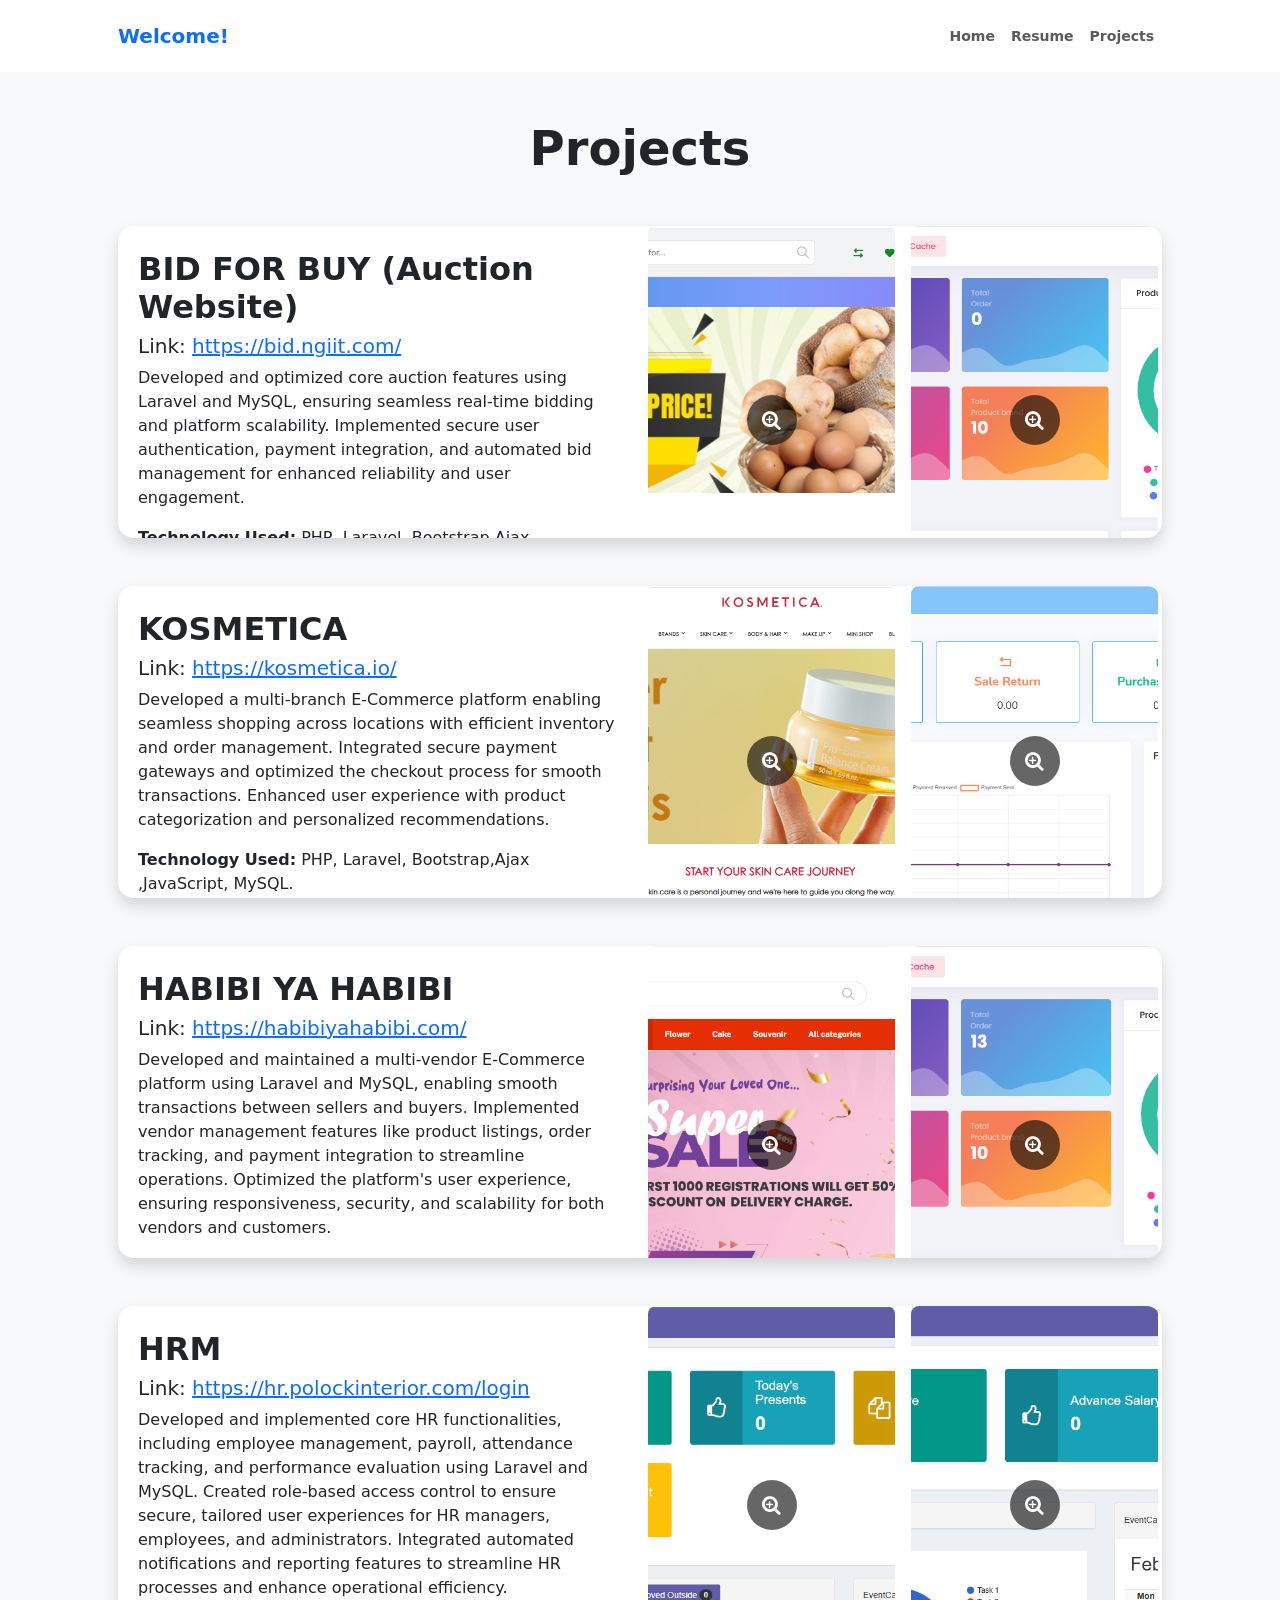
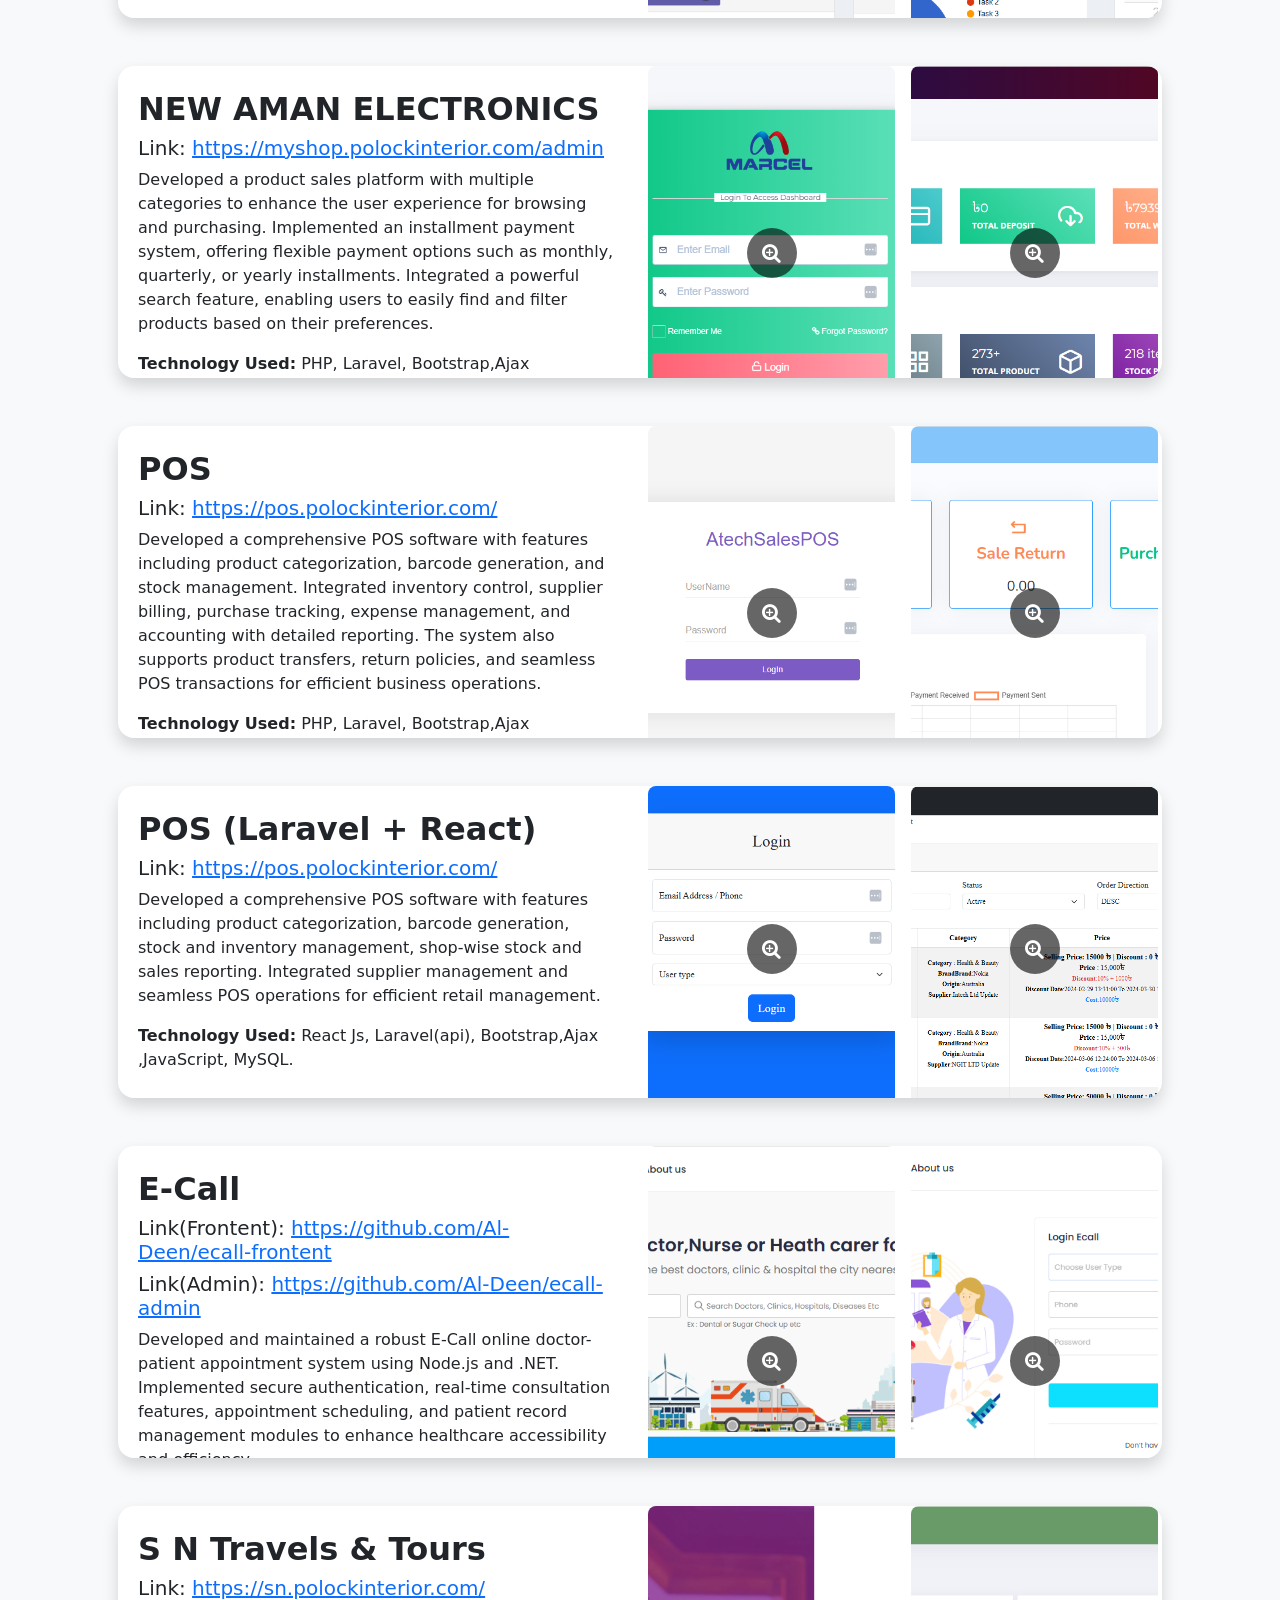
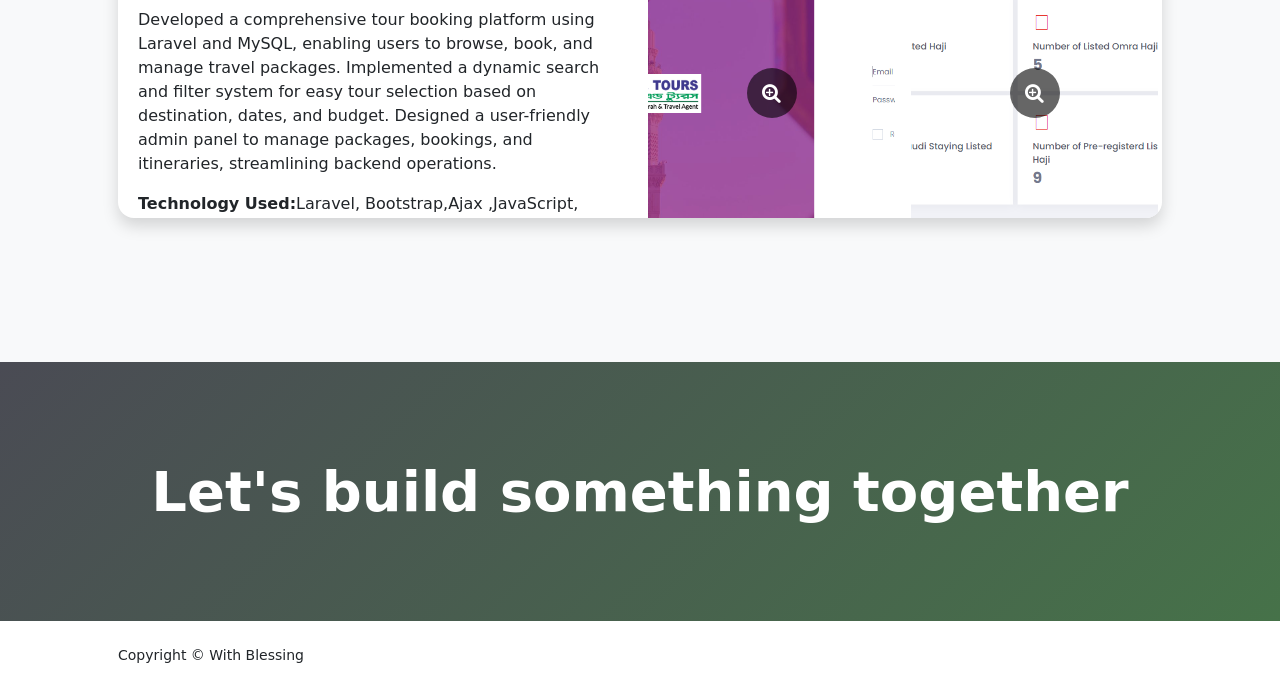
==== projects.html @ 177156e4 "update portfolio" ====
<!DOCTYPE html>
<html lang="en">
    <head>
        <meta charset="utf-8" />
        <meta name="viewport" content="width=device-width, initial-scale=1, shrink-to-fit=no" />
        <meta name="description" content="" />
        <meta name="author" content="" />
        <title>Portfolio - Md. Shamim Al-Deen</title>
        <!-- Favicon-->
        <link rel="icon" type="image/x-icon" href="assets/favicon.ico" />
        <!-- Custom Google font-->
        <link rel="preconnect" href="https://fonts.googleapis.com" />
        <link rel="preconnect" href="https://fonts.gstatic.com" crossorigin />
        <link href="https://fonts.googleapis.com/css2?family=Plus+Jakarta+Sans:wght@100;200;300;400;500;600;700;800;900&amp;display=swap" rel="stylesheet" />
        <!-- Bootstrap icons-->
        <link href="https://cdn.jsdelivr.net/npm/bootstrap-icons@1.8.1/font/bootstrap-icons.css" rel="stylesheet" />
        <!-- Core theme CSS (includes Bootstrap)-->
        <link href="css/styles.css" rel="stylesheet" />

        <link rel="stylesheet" href="https://cdnjs.cloudflare.com/ajax/libs/font-awesome/4.7.0/css/font-awesome.min.css">

        

        <style>
            .preview-icon {
                position: absolute;
                top: 50%;
                left: 50%;
                transform: translate(-50%, -50%);
                background: rgba(0, 0, 0, 0.6);
                color: #fff;
                width: 50px;
                height: 50px;
                border-radius: 50%;
                display: flex;
                align-items: center;
                justify-content: center;
                font-size: 20px;
                transition: 0.3s;
                cursor: pointer;
            }
        
            .position-relative:hover .preview-icon {
                background: rgba(0, 0, 0, 0.8);
                transform: translate(-50%, -50%) scale(1.1);
            }
        
            a {
                text-decoration: none;
            }

            @media (max-width: 768px) {
            .card-body {
                padding: 0;
            }
            
            .row {
                height: auto;
            }

            .col-md-6, .col-md-3 {
                width: 100% !important;
            }

            .col-md-6 {
                padding: 20px;  
            }

            .col-md-3 {
                padding: 10px;
            }

            .preview-icon {
                bottom: 15px;
                right: 15px;
            }

            .clickable-image {
                object-fit: contain;
            }
        }

        </style>
    </head>
    <body class="d-flex flex-column h-100 bg-light">
        <main class="flex-shrink-0">

            <!-- Navigation-->
            <nav class="navbar navbar-expand-lg navbar-light bg-white py-3">
                <div class="container px-5">
                    <a class="navbar-brand" href="index.html"><span class="fw-bolder text-primary">Welcome!</span></a>
                    <button class="navbar-toggler" type="button" data-bs-toggle="collapse" data-bs-target="#navbarSupportedContent"
                        aria-controls="navbarSupportedContent" aria-expanded="false" aria-label="Toggle navigation"><span
                            class="navbar-toggler-icon"></span></button>
                    <div class="collapse navbar-collapse" id="navbarSupportedContent">
                        <ul class="navbar-nav ms-auto mb-2 mb-lg-0 small fw-bolder">
                            <li class="nav-item"><a class="nav-link" href="index.html">Home</a></li>
                            <li class="nav-item"><a class="nav-link" href="resume.html">Resume</a></li>
                            <li class="nav-item"><a class="nav-link" href="projects.html">Projects</a></li>
                        </ul>
                    </div>
                </div>
            </nav>


            <!-- Projects Section-->
            <section class="py-5">
                <div class="container px-5 mb-5">
                    <div class="text-center mb-5">
                        <h1 class="display-5 fw-bolder mb-0"><span class="text-gradient d-inline">Projects</span></h1>
                    </div>
                    <div class="row gx-5 justify-content-center">
                        <div class="col-md-12">
                           
                        <!-- project 1 -->
                        <div class="card overflow-hidden shadow rounded-4 border-0 mb-5">
                            <div class="card-body p-0 h-100">
                                <div class="row align-items-stretch g-2" style="height: 20rem;">
                                    <!-- Content Section -->
                                    <div class="col-md-6 p-4 d-flex flex-column">
                                        <h2 class="fw-bolder">BID FOR BUY (Auction Website) </h2>
                                        <h5>Link: <a target="_blank" href="https://bid.ngiit.com/">https://bid.ngiit.com/</a></h5>
                                        <p>Developed and optimized core auction features using Laravel and MySQL, ensuring seamless real-time bidding and platform scalability. Implemented secure user authentication, payment integration, and automated bid management for enhanced reliability and user engagement.</p>
                                        <p> <b>Technology Used:</b> PHP, Laravel, Bootstrap,Ajax ,JavaScript, MySQL.</p>
                                    </div>
                        
                                    <!-- Middle Image -->
                                    <div class="col-md-3 px-2 position-relative">
                                        <a href="#" data-bs-toggle="modal" data-bs-target="#imageModal" data-bs-image="assets/project/bid1.PNG"
                                            class="open-modal">
                                            <img class="img-fluid w-100 h-100 clickable-image" style="object-fit: cover; border-radius: 8px;"
                                                src="assets/project/bid1.PNG" alt="Project Image" />
                                            <div class="preview-icon">
                                                <i class="fa fa-search-plus"></i>
                                            </div>
                                        </a>
                                    </div>
                        
                                    <!-- Right Image -->
                                    <div class="col-md-3 px-2 position-relative">
                                        <a href="#" data-bs-toggle="modal" data-bs-target="#imageModal" data-bs-image="assets/project/bid2.PNG"
                                            class="open-modal">
                                            <img class="img-fluid w-100 h-100 clickable-image" style="object-fit: cover; border-radius: 8px;"
                                                src="assets/project/bid2.PNG" alt="Project Image" />
                                            <div class="preview-icon">
                                                <i class="fa fa-search-plus"></i>
                                            </div>
                                        </a>
                                    </div>
                                </div>
                            </div>
                        </div>
                        
                        <!-- project 2 -->
                            <div class="card overflow-hidden shadow rounded-4 border-0 mb-5">
                                <div class="card-body p-0 h-100">
                                    <div class="row align-items-stretch g-2" style="height: 20rem;">
                                        <!-- Content Section -->
                                        <div class="col-md-6 p-4 d-flex flex-column">
                                            <h2 class="fw-bolder">KOSMETICA </h2>
                                            <h5>Link: <a target="_blank" href="https://kosmetica.io/">https://kosmetica.io/</a></h5>
                                            <p> Developed a multi-branch E-Commerce platform enabling seamless shopping across locations with efficient inventory and order management. Integrated secure payment gateways and optimized the checkout process for smooth transactions. Enhanced user experience with product categorization and personalized recommendations.</p>
                                            <p><b>Technology Used:</b> PHP, Laravel, Bootstrap,Ajax ,JavaScript, MySQL.</p>
                                        </div>

                                        <!-- Middle Image -->
                                        <div class="col-md-3 px-2 position-relative">
                                            <a href="#" data-bs-toggle="modal" data-bs-target="#imageModal" data-bs-image="assets/project/kosmetica1.PNG"
                                               class="open-modal">
                                                <img class="img-fluid w-100 h-100 clickable-image" style="object-fit: cover; border-radius: 8px;"
                                                     src="assets/project/kosmetica1.PNG" alt="Project Image" />
                                                <div class="preview-icon">
                                                    <i class="fa fa-search-plus"></i>
                                                </div>
                                            </a>
                                        </div>

                                        <!-- Right Image -->
                                        <div class="col-md-3 px-2 position-relative">
                                            <a href="#" data-bs-toggle="modal" data-bs-target="#imageModal" data-bs-image="assets/project/kosmetica2.PNG"
                                               class="open-modal">
                                                <img class="img-fluid w-100 h-100 clickable-image" style="object-fit: cover; border-radius: 8px;"
                                                     src="assets/project/kosmetica2.PNG" alt="Project Image" />
                                                <div class="preview-icon">
                                                    <i class="fa fa-search-plus"></i>
                                                </div>
                                            </a>
                                        </div>
                                    </div>
                                </div>
                            </div>

                        <!-- project 3 -->

                            <div class="card overflow-hidden shadow rounded-4 border-0 mb-5">
                                <div class="card-body p-0 h-100">
                                    <div class="row align-items-stretch g-2" style="height: 20rem;">
                                        <!-- Content Section -->
                                        <div class="col-md-6 p-4 d-flex flex-column">
                                            <h2 class="fw-bolder">HABIBI YA HABIBI</h2>
                                            <h5>Link: <a target="_blank" href="https://habibiyahabibi.com/">https://habibiyahabibi.com/</a></h5>
                                            <p> Developed and maintained a multi-vendor E-Commerce platform using Laravel and MySQL, enabling smooth transactions between sellers and buyers. Implemented vendor management features like product listings, order tracking, and payment integration to streamline operations. Optimized the platform's user experience, ensuring responsiveness, security, and scalability for both vendors and customers.</p>
                                            <p><b>Technology Used:</b> Laravel, Bootstrap,Ajax ,JavaScript, MySQL.</p>
                                        </div>

                                        <!-- Middle Image -->
                                        <div class="col-md-3 px-2 position-relative">
                                            <a href="#" data-bs-toggle="modal" data-bs-target="#imageModal" data-bs-image="assets/project/habibi1.PNG"
                                               class="open-modal">
                                                <img class="img-fluid w-100 h-100 clickable-image" style="object-fit: cover; border-radius: 8px;"
                                                     src="assets/project/habibi1.PNG" alt="Project Image" />
                                                <div class="preview-icon">
                                                    <i class="fa fa-search-plus"></i>
                                                </div>
                                            </a>
                                        </div>

                                        <!-- Right Image -->
                                        <div class="col-md-3 px-2 position-relative">
                                            <a href="#" data-bs-toggle="modal" data-bs-target="#imageModal" data-bs-image="assets/project/habibi2.PNG"
                                               class="open-modal">
                                                <img class="img-fluid w-100 h-100 clickable-image" style="object-fit: cover; border-radius: 8px;"
                                                     src="assets/project/habibi2.PNG" alt="Project Image" />
                                                <div class="preview-icon">
                                                    <i class="fa fa-search-plus"></i>
                                                </div>
                                            </a>
                                        </div>
                                    </div>
                                </div>
                            </div>


                        <!-- project 4 -->

                            <div class="card overflow-hidden shadow rounded-4 border-0 mb-5">
                                <div class="card-body p-0 h-100">
                                    <div class="row align-items-stretch g-2" style="height: 20rem;">
                                        <!-- Content Section -->
                                        <div class="col-md-6 p-4 d-flex flex-column">
                                            <h2 class="fw-bolder">HRM</h2>
                                            <h5>Link: <a target="_blank" href="https://hr.polockinterior.com/login">https://hr.polockinterior.com/login</a></h5>
                                            <p> Developed and implemented core HR functionalities, including employee management, payroll, attendance tracking, and performance evaluation using Laravel and MySQL. Created role-based access control to ensure secure, tailored user experiences for HR managers, employees, and administrators. Integrated automated notifications and reporting features to streamline HR processes and enhance operational efficiency.</p>
                                            <p><b>Technology Used:</b> PHP, Laravel, Bootstrap,Ajax ,JavaScript, MySQL.</p>
                                        </div>

                                        <!-- Middle Image -->
                                        <div class="col-md-3 px-2 position-relative">
                                            <a href="#" data-bs-toggle="modal" data-bs-target="#imageModal" data-bs-image="assets/project/hrm1.PNG"
                                               class="open-modal">
                                                <img class="img-fluid w-100 h-100 clickable-image" style="object-fit: cover; border-radius: 8px;"
                                                     src="assets/project/hrm1.PNG" alt="Project Image" />
                                                <div class="preview-icon">
                                                    <i class="fa fa-search-plus"></i>
                                                </div>
                                            </a>
                                        </div>

                                        <!-- Right Image -->
                                        <div class="col-md-3 px-2 position-relative">
                                            <a href="#" data-bs-toggle="modal" data-bs-target="#imageModal" data-bs-image="assets/project/hrm2.PNG"
                                               class="open-modal">
                                                <img class="img-fluid w-100 h-100 clickable-image" style="object-fit: cover; border-radius: 8px;"
                                                     src="assets/project/hrm2.PNG" alt="Project Image" />
                                                <div class="preview-icon">
                                                    <i class="fa fa-search-plus"></i>
                                                </div>
                                            </a>
                                        </div>
                                    </div>
                                </div>
                            </div>



                            <!-- project 5 -->

                            <div class="card overflow-hidden shadow rounded-4 border-0 mb-5">
                                <div class="card-body p-0 h-100">
                                    <div class="row align-items-stretch g-2" style="height: 20rem;">
                                        <!-- Content Section -->
                                        <div class="col-md-6 p-4 d-flex flex-column">
                                            <h2 class="fw-bolder">NEW AMAN ELECTRONICS </h2>
                                            <h5>Link: <a target="_blank" href="https://myshop.polockinterior.com/admin">https://myshop.polockinterior.com/admin</a></h5>
                                            <p>Developed a product sales platform with multiple categories to enhance the user experience for browsing and purchasing. Implemented an installment payment system, offering flexible payment options such as monthly, quarterly, or yearly installments. Integrated a powerful search feature, enabling users to easily find and filter products based on their preferences.</p>
                                            <p><b>Technology Used:</b> PHP, Laravel, Bootstrap,Ajax ,JavaScript, MySQL.</p>
                                        </div>

                                        <!-- Middle Image -->
                                        <div class="col-md-3 px-2 position-relative">
                                            <a href="#" data-bs-toggle="modal" data-bs-target="#imageModal" data-bs-image="assets/project/shop1.PNG"
                                               class="open-modal">
                                                <img class="img-fluid w-100 h-100 clickable-image" style="object-fit: cover; border-radius: 8px;"
                                                     src="assets/project/shop1.PNG" alt="Project Image" />
                                                <div class="preview-icon">
                                                    <i class="fa fa-search-plus"></i>
                                                </div>
                                            </a>
                                        </div>

                                        <!-- Right Image -->
                                        <div class="col-md-3 px-2 position-relative">
                                            <a href="#" data-bs-toggle="modal" data-bs-target="#imageModal" data-bs-image="assets/project/shop2.PNG"
                                               class="open-modal">
                                                <img class="img-fluid w-100 h-100 clickable-image" style="object-fit: cover; border-radius: 8px;"
                                                     src="assets/project/shop2.PNG" alt="Project Image" />
                                                <div class="preview-icon">
                                                    <i class="fa fa-search-plus"></i>
                                                </div>
                                            </a>
                                        </div>
                                    </div>
                                </div>
                            </div>


                        <!-- project 6 -->

                            <div class="card overflow-hidden shadow rounded-4 border-0 mb-5">
                                <div class="card-body p-0 h-100">
                                    <div class="row align-items-stretch g-2" style="height: 20rem;">
                                        <!-- Content Section -->
                                        <div class="col-md-6 p-4 d-flex flex-column">
                                            <h2 class="fw-bolder">POS </h2>
                                            <h5>Link: <a target="_blank" href="https://pos.polockinterior.com/">https://pos.polockinterior.com/</a></h5>
                                            <p>Developed a comprehensive POS software with features including product categorization, barcode generation, and stock management. Integrated inventory control, supplier billing, purchase tracking, expense management, and accounting with detailed reporting. The system also supports product transfers, return policies, and seamless POS transactions for efficient business operations.</p>
                                            <p><b>Technology Used:</b> PHP, Laravel, Bootstrap,Ajax ,JavaScript, MySQL.</p>
                                        </div>

                                        <!-- Middle Image -->
                                        <div class="col-md-3 px-2 position-relative">
                                            <a href="#" data-bs-toggle="modal" data-bs-target="#imageModal" data-bs-image="assets/project/pos1.PNG"
                                               class="open-modal">
                                                <img class="img-fluid w-100 h-100 clickable-image" style="object-fit: cover; border-radius: 8px;"
                                                     src="assets/project/pos1.PNG" alt="Project Image" />
                                                <div class="preview-icon">
                                                    <i class="fa fa-search-plus"></i>
                                                </div>
                                            </a>
                                        </div>

                                        <!-- Right Image -->
                                        <div class="col-md-3 px-2 position-relative">
                                            <a href="#" data-bs-toggle="modal" data-bs-target="#imageModal" data-bs-image="assets/project/pos2.PNG"
                                               class="open-modal">
                                                <img class="img-fluid w-100 h-100 clickable-image" style="object-fit: cover; border-radius: 8px;"
                                                     src="assets/project/pos2.PNG" alt="Project Image" />
                                                <div class="preview-icon">
                                                    <i class="fa fa-search-plus"></i>
                                                </div>
                                            </a>
                                        </div>
                                    </div>
                                </div>
                            </div>

                        <!-- project 7 -->
                            <div class="card overflow-hidden shadow rounded-4 border-0 mb-5">
                                <div class="card-body p-0 h-100">
                                    <div class="row align-items-stretch g-2" style="height: 20rem;">
                                        <!-- Content Section -->
                                        <div class="col-md-6 p-4 d-flex flex-column">
                                            <h2 class="fw-bolder">POS (Laravel + React)</h2>
                                            <h5>Link: <a target="_blank" href="https://pos.polockinterior.com/">https://pos.polockinterior.com/</a></h5>
                                            <p>Developed a comprehensive POS software with features including product categorization, barcode generation, stock and inventory management, shop-wise stock and sales reporting. Integrated supplier management and seamless POS operations for efficient retail management.</p>
                                            <p><b>Technology Used:</b> React Js, Laravel(api), Bootstrap,Ajax ,JavaScript, MySQL.</p>
                                        </div>

                                        <!-- Middle Image -->
                                        <div class="col-md-3 px-2 position-relative">
                                            <a href="#" data-bs-toggle="modal" data-bs-target="#imageModal" data-bs-image="assets/project/fasion1.PNG"
                                               class="open-modal">
                                                <img class="img-fluid w-100 h-100 clickable-image" style="object-fit: cover; border-radius: 8px;"
                                                     src="assets/project/fasion1.PNG" alt="Project Image" />
                                                <div class="preview-icon">
                                                    <i class="fa fa-search-plus"></i>
                                                </div>
                                            </a>
                                        </div>

                                        <!-- Right Image -->
                                        <div class="col-md-3 px-2 position-relative">
                                            <a href="#" data-bs-toggle="modal" data-bs-target="#imageModal" data-bs-image="assets/project/fasion2.PNG"
                                               class="open-modal">
                                                <img class="img-fluid w-100 h-100 clickable-image" style="object-fit: cover; border-radius: 8px;"
                                                     src="assets/project/fasion2.PNG" alt="Project Image" />
                                                <div class="preview-icon">
                                                    <i class="fa fa-search-plus"></i>
                                                </div>
                                            </a>
                                        </div>
                                    </div>
                                </div>
                            </div>

                        <!-- project 8 -->
                            <div class="card overflow-hidden shadow rounded-4 border-0 mb-5">
                                <div class="card-body p-0 h-100">
                                    <div class="row align-items-stretch g-2" style="height: 20rem;">
                                        <!-- Content Section -->
                                        <div class="col-md-6 p-4 d-flex flex-column">
                                            <h2 class="fw-bolder">E-Call</h2>
                                            <h5>Link(Frontent): <a target="_blank" href="https://github.com/Al-Deen/ecall-frontent">https://github.com/Al-Deen/ecall-frontent</a></h5>
                                            <h5>Link(Admin): <a target="_blank" href="https://github.com/Al-Deen/ecall-admin">https://github.com/Al-Deen/ecall-admin</a></h5>
                                            <p>Developed and maintained a robust E-Call online doctor-patient appointment system using Node.js and .NET. Implemented secure authentication, real-time consultation features, appointment scheduling, and patient record management modules to enhance healthcare accessibility and efficiency.</p>
                                            <p> <b>Technology Used:</b> Node Js, .NET(api),Bootstrap,Ajax ,JavaScript.</p>
                                        </div>

                                        <!-- Middle Image -->
                                        <div class="col-md-3 px-2 position-relative">
                                            <a href="#" data-bs-toggle="modal" data-bs-target="#imageModal" data-bs-image="assets/project/ecall1.PNG"
                                               class="open-modal">
                                                <img class="img-fluid w-100 h-100 clickable-image" style="object-fit: cover; border-radius: 8px;"
                                                     src="assets/project/ecall1.PNG" alt="Project Image" />
                                                <div class="preview-icon">
                                                    <i class="fa fa-search-plus"></i>
                                                </div>
                                            </a>
                                        </div>

                                        <!-- Right Image -->
                                        <div class="col-md-3 px-2 position-relative">
                                            <a href="#" data-bs-toggle="modal" data-bs-target="#imageModal" data-bs-image="assets/project/ecall2.PNG"
                                               class="open-modal">
                                                <img class="img-fluid w-100 h-100 clickable-image" style="object-fit: cover; border-radius: 8px;"
                                                     src="assets/project/ecall2.PNG" alt="Project Image" />
                                                <div class="preview-icon">
                                                    <i class="fa fa-search-plus"></i>
                                                </div>
                                            </a>
                                        </div>
                                    </div>
                                </div>
                            </div>


                        <!-- project 9 -->

                            <div class="card overflow-hidden shadow rounded-4 border-0 mb-5">
                                <div class="card-body p-0 h-100">
                                    <div class="row align-items-stretch g-2" style="height: 20rem;">
                                        <!-- Content Section -->
                                        <div class="col-md-6 p-4 d-flex flex-column">
                                            <h2 class="fw-bolder">S N Travels & Tours</h2>
                                            <h5>Link: <a target="_blank" href="https://sn.polockinterior.com/">https://sn.polockinterior.com/</a></h5>
                                            <p>Developed a comprehensive tour booking platform using Laravel and MySQL, enabling users to browse, book, and manage travel packages. Implemented a dynamic search and filter system for easy tour selection based on destination, dates, and budget. Designed a user-friendly admin panel to manage packages, bookings, and itineraries, streamlining backend operations.</p>
                                            <p> <b>Technology Used:</b>Laravel, Bootstrap,Ajax ,JavaScript, MySQL.</p>
                                        </div>

                                        <!-- Middle Image -->
                                        <div class="col-md-3 px-2 position-relative">
                                            <a href="#" data-bs-toggle="modal" data-bs-target="#imageModal" data-bs-image="assets/project/sn1.PNG"
                                               class="open-modal">
                                                <img class="img-fluid w-100 h-100 clickable-image" style="object-fit: cover; border-radius: 8px;"
                                                     src="assets/project/sn1.PNG" alt="Project Image" />
                                                <div class="preview-icon">
                                                    <i class="fa fa-search-plus"></i>
                                                </div>
                                            </a>
                                        </div>

                                        <!-- Right Image -->
                                        <div class="col-md-3 px-2 position-relative">
                                            <a href="#" data-bs-toggle="modal" data-bs-target="#imageModal" data-bs-image="assets/project/sn2.PNG"
                                               class="open-modal">
                                                <img class="img-fluid w-100 h-100 clickable-image" style="object-fit: cover; border-radius: 8px;"
                                                     src="assets/project/sn2.PNG" alt="Project Image" />
                                                <div class="preview-icon">
                                                    <i class="fa fa-search-plus"></i>
                                                </div>
                                            </a>
                                        </div>
                                    </div>
                                </div>
                            </div>


                        <!-- project 10 -->


                        <!-- Image display Modal -->
                        <div class="modal fade" id="imageModal" tabindex="-1" aria-labelledby="imageModalLabel" aria-hidden="true">
                            <div class="modal-dialog modal-dialog-centered" >
                                <div class="modal-content">
                                    <div class="modal-header">
                                        <h5 class="modal-title">Image Preview</h5>
                                        <button type="button" class="btn-close" data-bs-dismiss="modal" aria-label="Close"></button>
                                    </div>
                                    <div class="modal-body text-center">
                                        <img id="modalImage" class="img-fluid" src="" alt="Expanded Image">
                                    </div>
                                </div>
                            </div>
                        </div>





                            
                        </div>
                    </div>
                </div>
            </section>


            <!-- Call to action section-->
            <section class="py-5 bg-gradient-primary-to-secondary text-white">
                <div class="container px-5 my-5">
                    <div class="text-center">
                        <h2 class="display-4 fw-bolder mb-4">Let's build something together</h2>
                    </div>
                </div>
            </section>
        </main>
        <!-- Footer-->
        <footer class="bg-white py-4 mt-auto">
            <div class="container px-5">
                <div class="row align-items-center justify-content-between flex-column flex-sm-row">
                    <div class="col-auto"><div class="small m-0">Copyright &copy; With Blessing</div></div>
                </div>
            </div>
        </footer>
        <!-- Bootstrap core JS-->
        <script src="https://cdn.jsdelivr.net/npm/bootstrap@5.2.3/dist/js/bootstrap.bundle.min.js"></script>
        <!-- Core theme JS-->
        <script src="js/scripts.js"></script>

        <!-- project display -->
        <!-- Bootstrap JS (Required for modal functionality) -->
        <script>
            document.addEventListener("DOMContentLoaded", function () {
                document.querySelectorAll(".open-modal").forEach(function (element) {
                    element.addEventListener("click", function () {
                        var imageUrl = this.getAttribute("data-bs-image");
                        document.getElementById("modalImage").src = imageUrl;
                    });
                });
            });
        </script>
        
        <!-- Bootstrap CSS & JS (Make sure you include Bootstrap in your project) -->
        <link href="https://cdn.jsdelivr.net/npm/bootstrap@5.3.0/dist/css/bootstrap.min.css" rel="stylesheet">
        <script src="https://cdn.jsdelivr.net/npm/bootstrap@5.3.0/dist/js/bootstrap.bundle.min.js"></script>
        <script src="https://kit.fontawesome.com/YOUR_KIT_CODE.js" crossorigin="anonymous"></script>






    </body>
</html>
---- css/styles.css ----
@charset "UTF-8";

:root {
  --bs-blue: #1e30f3;
  --bs-indigo: #6610f2;
  --bs-purple: #6f42c1;
  --bs-pink: #e21e80;
  --bs-red: #dc3545;
  --bs-orange: #fd7e14;
  --bs-yellow: #ffc107;
  --bs-green: #198754;
  --bs-teal: #20c997;
  --bs-cyan: #0dcaf0;
  --bs-black: #000;
  --bs-white: #fff;
  --bs-gray: #6c757d;
  --bs-gray-dark: #343a40;
  --bs-gray-100: #f8f9fa;
  --bs-gray-200: #e9ecef;
  --bs-gray-300: #dee2e6;
  --bs-gray-400: #ced4da;
  --bs-gray-500: #adb5bd;
  --bs-gray-600: #6c757d;
  --bs-gray-700: #495057;
  --bs-gray-800: #343a40;
  --bs-gray-900: #212529;
  --bs-primary: #1e30f3;
  --bs-secondary: #e21e80;
  --bs-success: #198754;
  --bs-info: #0dcaf0;
  --bs-warning: #ffc107;
  --bs-danger: #dc3545;
  --bs-light: #f8f9fa;
  --bs-dark: #212529;
  --bs-primary-rgb: 30, 48, 243;
  --bs-secondary-rgb: 226, 30, 128;
  --bs-success-rgb: 25, 135, 84;
  --bs-info-rgb: 13, 202, 240;
  --bs-warning-rgb: 255, 193, 7;
  --bs-danger-rgb: 220, 53, 69;
  --bs-light-rgb: 248, 249, 250;
  --bs-dark-rgb: 33, 37, 41;
  --bs-white-rgb: 255, 255, 255;
  --bs-black-rgb: 0, 0, 0;
  --bs-body-color-rgb: 33, 37, 41;
  --bs-body-bg-rgb: 255, 255, 255;
  --bs-font-sans-serif: "Plus Jakarta Sans";
  --bs-font-monospace: SFMono-Regular, Menlo, Monaco, Consolas, "Liberation Mono", "Courier New", monospace;
  --bs-gradient: linear-gradient(180deg, rgba(255, 255, 255, 0.15), rgba(255, 255, 255, 0));
  --bs-body-font-family: var(--bs-font-sans-serif);
  --bs-body-font-size: 1rem;
  --bs-body-font-weight: 400;
  --bs-body-line-height: 1.5;
  --bs-body-color: #212529;
  --bs-body-bg: #fff;
  --bs-border-width: 1px;
  --bs-border-style: solid;
  --bs-border-color: #dee2e6;
  --bs-border-color-translucent: rgba(0, 0, 0, 0.175);
  --bs-border-radius: 0.375rem;
  --bs-border-radius-sm: 0.25rem;
  --bs-border-radius-lg: 0.5rem;
  --bs-border-radius-xl: 1rem;
  --bs-border-radius-2xl: 2rem;
  --bs-border-radius-pill: 50rem;
  --bs-link-color: #1e30f3;
  --bs-link-hover-color: #1826c2;
  --bs-code-color: #e21e80;
  --bs-highlight-bg: #fff3cd;
}

*,
*::before,
*::after {
  box-sizing: border-box;
}

@media (prefers-reduced-motion: no-preference) {
  :root {
    scroll-behavior: smooth;
  }
}

body {
  margin: 0;
  font-family: var(--bs-body-font-family);
  font-size: var(--bs-body-font-size);
  font-weight: var(--bs-body-font-weight);
  line-height: var(--bs-body-line-height);
  color: var(--bs-body-color);
  text-align: var(--bs-body-text-align);
  background-color: var(--bs-body-bg);
  -webkit-text-size-adjust: 100%;
  -webkit-tap-highlight-color: rgba(0, 0, 0, 0);
}

hr {
  margin: 1rem 0;
  color: inherit;
  border: 0;
  border-top: 1px solid;
  opacity: 0.25;
}

h6, .h6, h5, .h5, h4, .h4, h3, .h3, h2, .h2, h1, .h1 {
  margin-top: 0;
  margin-bottom: 0.5rem;
  font-weight: 500;
  line-height: 1.2;
}

h1, .h1 {
  font-size: calc(1.375rem + 1.5vw);
}
@media (min-width: 1200px) {
  h1, .h1 {
    font-size: 2.5rem;
  }
}

h2, .h2 {
  font-size: calc(1.325rem + 0.9vw);
}
@media (min-width: 1200px) {
  h2, .h2 {
    font-size: 2rem;
  }
}

h3, .h3 {
  font-size: calc(1.3rem + 0.6vw);
}
@media (min-width: 1200px) {
  h3, .h3 {
    font-size: 1.75rem;
  }
}

h4, .h4 {
  font-size: calc(1.275rem + 0.3vw);
}
@media (min-width: 1200px) {
  h4, .h4 {
    font-size: 1.5rem;
  }
}

h5, .h5 {
  font-size: 1.25rem;
}

h6, .h6 {
  font-size: 1rem;
}

p {
  margin-top: 0;
  margin-bottom: 1rem;
}

abbr[title] {
  -webkit-text-decoration: underline dotted;
          text-decoration: underline dotted;
  cursor: help;
  -webkit-text-decoration-skip-ink: none;
          text-decoration-skip-ink: none;
}

address {
  margin-bottom: 1rem;
  font-style: normal;
  line-height: inherit;
}

ol,
ul {
  padding-left: 2rem;
}

ol,
ul,
dl {
  margin-top: 0;
  margin-bottom: 1rem;
}

ol ol,
ul ul,
ol ul,
ul ol {
  margin-bottom: 0;
}

dt {
  font-weight: 700;
}

dd {
  margin-bottom: 0.5rem;
  margin-left: 0;
}

blockquote {
  margin: 0 0 1rem;
}

b,
strong {
  font-weight: bolder;
}

small, .small {
  font-size: 0.875em;
}

mark, .mark {
  padding: 0.1875em;
  background-color: var(--bs-highlight-bg);
}

sub,
sup {
  position: relative;
  font-size: 0.75em;
  line-height: 0;
  vertical-align: baseline;
}

sub {
  bottom: -0.25em;
}

sup {
  top: -0.5em;
}

a {
  color: var(--bs-link-color);
  text-decoration: underline;
}
a:hover {
  color: var(--bs-link-hover-color);
}

a:not([href]):not([class]), a:not([href]):not([class]):hover {
  color: inherit;
  text-decoration: none;
}

pre,
code,
kbd,
samp {
  font-family: var(--bs-font-monospace);
  font-size: 1em;
}

pre {
  display: block;
  margin-top: 0;
  margin-bottom: 1rem;
  overflow: auto;
  font-size: 0.875em;
}
pre code {
  font-size: inherit;
  color: inherit;
  word-break: normal;
}

code {
  font-size: 0.875em;
  color: var(--bs-code-color);
  word-wrap: break-word;
}
a > code {
  color: inherit;
}

kbd {
  padding: 0.1875rem 0.375rem;
  font-size: 0.875em;
  color: var(--bs-body-bg);
  background-color: var(--bs-body-color);
  border-radius: 0.25rem;
}
kbd kbd {
  padding: 0;
  font-size: 1em;
}

figure {
  margin: 0 0 1rem;
}

img,
svg {
  vertical-align: middle;
}

table {
  caption-side: bottom;
  border-collapse: collapse;
}

caption {
  padding-top: 0.5rem;
  padding-bottom: 0.5rem;
  color: #6c757d;
  text-align: left;
}

th {
  text-align: inherit;
  text-align: -webkit-match-parent;
}

thead,
tbody,
tfoot,
tr,
td,
th {
  border-color: inherit;
  border-style: solid;
  border-width: 0;
}

label {
  display: inline-block;
}

button {
  border-radius: 0;
}

button:focus:not(:focus-visible) {
  outline: 0;
}

input,
button,
select,
optgroup,
textarea {
  margin: 0;
  font-family: inherit;
  font-size: inherit;
  line-height: inherit;
}

button,
select {
  text-transform: none;
}

[role=button] {
  cursor: pointer;
}

select {
  word-wrap: normal;
}
select:disabled {
  opacity: 1;
}

[list]:not([type=date]):not([type=datetime-local]):not([type=month]):not([type=week]):not([type=time])::-webkit-calendar-picker-indicator {
  display: none !important;
}

button,
[type=button],
[type=reset],
[type=submit] {
  -webkit-appearance: button;
}
button:not(:disabled),
[type=button]:not(:disabled),
[type=reset]:not(:disabled),
[type=submit]:not(:disabled) {
  cursor: pointer;
}

::-moz-focus-inner {
  padding: 0;
  border-style: none;
}

textarea {
  resize: vertical;
}

fieldset {
  min-width: 0;
  padding: 0;
  margin: 0;
  border: 0;
}

legend {
  float: left;
  width: 100%;
  padding: 0;
  margin-bottom: 0.5rem;
  font-size: calc(1.275rem + 0.3vw);
  line-height: inherit;
}
@media (min-width: 1200px) {
  legend {
    font-size: 1.5rem;
  }
}
legend + * {
  clear: left;
}

::-webkit-datetime-edit-fields-wrapper,
::-webkit-datetime-edit-text,
::-webkit-datetime-edit-minute,
::-webkit-datetime-edit-hour-field,
::-webkit-datetime-edit-day-field,
::-webkit-datetime-edit-month-field,
::-webkit-datetime-edit-year-field {
  padding: 0;
}

::-webkit-inner-spin-button {
  height: auto;
}

[type=search] {
  outline-offset: -2px;
  -webkit-appearance: textfield;
}

/* rtl:raw:
[type="tel"],
[type="url"],
[type="email"],
[type="number"] {
  direction: ltr;
}
*/
::-webkit-search-decoration {
  -webkit-appearance: none;
}

::-webkit-color-swatch-wrapper {
  padding: 0;
}

::file-selector-button {
  font: inherit;
  -webkit-appearance: button;
}

output {
  display: inline-block;
}

iframe {
  border: 0;
}

summary {
  display: list-item;
  cursor: pointer;
}

progress {
  vertical-align: baseline;
}

[hidden] {
  display: none !important;
}

.lead {
  font-size: 1.25rem;
  font-weight: 300;
}

.display-1 {
  font-size: calc(1.625rem + 4.5vw);
  font-weight: 300;
  line-height: 1.2;
}
@media (min-width: 1200px) {
  .display-1 {
    font-size: 5rem;
  }
}

.display-2 {
  font-size: calc(1.575rem + 3.9vw);
  font-weight: 300;
  line-height: 1.2;
}
@media (min-width: 1200px) {
  .display-2 {
    font-size: 4.5rem;
  }
}

.display-3 {
  font-size: calc(1.525rem + 3.3vw);
  font-weight: 300;
  line-height: 1.2;
}
@media (min-width: 1200px) {
  .display-3 {
    font-size: 4rem;
  }
}

.display-4 {
  font-size: calc(1.475rem + 2.7vw);
  font-weight: 300;
  line-height: 1.2;
}
@media (min-width: 1200px) {
  .display-4 {
    font-size: 3.5rem;
  }
}

.display-5 {
  font-size: calc(1.425rem + 2.1vw);
  font-weight: 300;
  line-height: 1.2;
}
@media (min-width: 1200px) {
  .display-5 {
    font-size: 3rem;
  }
}

.display-6 {
  font-size: calc(1.375rem + 1.5vw);
  font-weight: 300;
  line-height: 1.2;
}
@media (min-width: 1200px) {
  .display-6 {
    font-size: 2.5rem;
  }
}

.list-unstyled {
  padding-left: 0;
  list-style: none;
}

.list-inline {
  padding-left: 0;
  list-style: none;
}

.list-inline-item {
  display: inline-block;
}
.list-inline-item:not(:last-child) {
  margin-right: 0.5rem;
}

.initialism {
  font-size: 0.875em;
  text-transform: uppercase;
}

.blockquote {
  margin-bottom: 1rem;
  font-size: 1.25rem;
}
.blockquote > :last-child {
  margin-bottom: 0;
}

.blockquote-footer {
  margin-top: -1rem;
  margin-bottom: 1rem;
  font-size: 0.875em;
  color: #6c757d;
}
.blockquote-footer::before {
  content: "— ";
}

.img-fluid {
  max-width: 100%;
  height: auto;
}

.img-thumbnail {
  padding: 0.25rem;
  background-color: #fff;
  border: 1px solid var(--bs-border-color);
  border-radius: 0.375rem;
  max-width: 100%;
  height: auto;
}

.figure {
  display: inline-block;
}

.figure-img {
  margin-bottom: 0.5rem;
  line-height: 1;
}

.figure-caption {
  font-size: 0.875em;
  color: #6c757d;
}

.container,
.container-fluid,
.container-xxl,
.container-xl,
.container-lg,
.container-md,
.container-sm {
  --bs-gutter-x: 1.5rem;
  --bs-gutter-y: 0;
  width: 100%;
  padding-right: calc(var(--bs-gutter-x) * 0.5);
  padding-left: calc(var(--bs-gutter-x) * 0.5);
  margin-right: auto;
  margin-left: auto;
}

@media (min-width: 576px) {
  .container-sm, .container {
    max-width: 540px;
  }
}
@media (min-width: 768px) {
  .container-md, .container-sm, .container {
    max-width: 720px;
  }
}
@media (min-width: 992px) {
  .container-lg, .container-md, .container-sm, .container {
    max-width: 960px;
  }
}
@media (min-width: 1200px) {
  .container-xl, .container-lg, .container-md, .container-sm, .container {
    max-width: 1140px;
  }
}
@media (min-width: 1400px) {
  .container-xxl, .container-xl, .container-lg, .container-md, .container-sm, .container {
    max-width: 1320px;
  }
}
.row {
  --bs-gutter-x: 1.5rem;
  --bs-gutter-y: 0;
  display: flex;
  flex-wrap: wrap;
  margin-top: calc(-1 * var(--bs-gutter-y));
  margin-right: calc(-0.5 * var(--bs-gutter-x));
  margin-left: calc(-0.5 * var(--bs-gutter-x));
}
.row > * {
  flex-shrink: 0;
  width: 100%;
  max-width: 100%;
  padding-right: calc(var(--bs-gutter-x) * 0.5);
  padding-left: calc(var(--bs-gutter-x) * 0.5);
  margin-top: var(--bs-gutter-y);
}

.col {
  flex: 1 0 0%;
}

.row-cols-auto > * {
  flex: 0 0 auto;
  width: auto;
}

.row-cols-1 > * {
  flex: 0 0 auto;
  width: 100%;
}

.row-cols-2 > * {
  flex: 0 0 auto;
  width: 50%;
}

.row-cols-3 > * {
  flex: 0 0 auto;
  width: 33.3333333333%;
}

.row-cols-4 > * {
  flex: 0 0 auto;
  width: 25%;
}

.row-cols-5 > * {
  flex: 0 0 auto;
  width: 20%;
}

.row-cols-6 > * {
  flex: 0 0 auto;
  width: 16.6666666667%;
}

.col-auto {
  flex: 0 0 auto;
  width: auto;
}

.col-1 {
  flex: 0 0 auto;
  width: 8.33333333%;
}

.col-2 {
  flex: 0 0 auto;
  width: 16.66666667%;
}

.col-3 {
  flex: 0 0 auto;
  width: 25%;
}

.col-4 {
  flex: 0 0 auto;
  width: 33.33333333%;
}

.col-5 {
  flex: 0 0 auto;
  width: 41.66666667%;
}

.col-6 {
  flex: 0 0 auto;
  width: 50%;
}

.col-7 {
  flex: 0 0 auto;
  width: 58.33333333%;
}

.col-8 {
  flex: 0 0 auto;
  width: 66.66666667%;
}

.col-9 {
  flex: 0 0 auto;
  width: 75%;
}

.col-10 {
  flex: 0 0 auto;
  width: 83.33333333%;
}

.col-11 {
  flex: 0 0 auto;
  width: 91.66666667%;
}

.col-12 {
  flex: 0 0 auto;
  width: 100%;
}

.offset-1 {
  margin-left: 8.33333333%;
}

.offset-2 {
  margin-left: 16.66666667%;
}

.offset-3 {
  margin-left: 25%;
}

.offset-4 {
  margin-left: 33.33333333%;
}

.offset-5 {
  margin-left: 41.66666667%;
}

.offset-6 {
  margin-left: 50%;
}

.offset-7 {
  margin-left: 58.33333333%;
}

.offset-8 {
  margin-left: 66.66666667%;
}

.offset-9 {
  margin-left: 75%;
}

.offset-10 {
  margin-left: 83.33333333%;
}

.offset-11 {
  margin-left: 91.66666667%;
}

.g-0,
.gx-0 {
  --bs-gutter-x: 0;
}

.g-0,
.gy-0 {
  --bs-gutter-y: 0;
}

.g-1,
.gx-1 {
  --bs-gutter-x: 0.25rem;
}

.g-1,
.gy-1 {
  --bs-gutter-y: 0.25rem;
}

.g-2,
.gx-2 {
  --bs-gutter-x: 0.5rem;
}

.g-2,
.gy-2 {
  --bs-gutter-y: 0.5rem;
}

.g-3,
.gx-3 {
  --bs-gutter-x: 1rem;
}

.g-3,
.gy-3 {
  --bs-gutter-y: 1rem;
}

.g-4,
.gx-4 {
  --bs-gutter-x: 1.5rem;
}

.g-4,
.gy-4 {
  --bs-gutter-y: 1.5rem;
}

.g-5,
.gx-5 {
  --bs-gutter-x: 3rem;
}

.g-5,
.gy-5 {
  --bs-gutter-y: 3rem;
}

@media (min-width: 576px) {
  .col-sm {
    flex: 1 0 0%;
  }
  .row-cols-sm-auto > * {
    flex: 0 0 auto;
    width: auto;
  }
  .row-cols-sm-1 > * {
    flex: 0 0 auto;
    width: 100%;
  }
  .row-cols-sm-2 > * {
    flex: 0 0 auto;
    width: 50%;
  }
  .row-cols-sm-3 > * {
    flex: 0 0 auto;
    width: 33.3333333333%;
  }
  .row-cols-sm-4 > * {
    flex: 0 0 auto;
    width: 25%;
  }
  .row-cols-sm-5 > * {
    flex: 0 0 auto;
    width: 20%;
  }
  .row-cols-sm-6 > * {
    flex: 0 0 auto;
    width: 16.6666666667%;
  }
  .col-sm-auto {
    flex: 0 0 auto;
    width: auto;
  }
  .col-sm-1 {
    flex: 0 0 auto;
    width: 8.33333333%;
  }
  .col-sm-2 {
    flex: 0 0 auto;
    width: 16.66666667%;
  }
  .col-sm-3 {
    flex: 0 0 auto;
    width: 25%;
  }
  .col-sm-4 {
    flex: 0 0 auto;
    width: 33.33333333%;
  }
  .col-sm-5 {
    flex: 0 0 auto;
    width: 41.66666667%;
  }
  .col-sm-6 {
    flex: 0 0 auto;
    width: 50%;
  }
  .col-sm-7 {
    flex: 0 0 auto;
    width: 58.33333333%;
  }
  .col-sm-8 {
    flex: 0 0 auto;
    width: 66.66666667%;
  }
  .col-sm-9 {
    flex: 0 0 auto;
    width: 75%;
  }
  .col-sm-10 {
    flex: 0 0 auto;
    width: 83.33333333%;
  }
  .col-sm-11 {
    flex: 0 0 auto;
    width: 91.66666667%;
  }
  .col-sm-12 {
    flex: 0 0 auto;
    width: 100%;
  }
  .offset-sm-0 {
    margin-left: 0;
  }
  .offset-sm-1 {
    margin-left: 8.33333333%;
  }
  .offset-sm-2 {
    margin-left: 16.66666667%;
  }
  .offset-sm-3 {
    margin-left: 25%;
  }
  .offset-sm-4 {
    margin-left: 33.33333333%;
  }
  .offset-sm-5 {
    margin-left: 41.66666667%;
  }
  .offset-sm-6 {
    margin-left: 50%;
  }
  .offset-sm-7 {
    margin-left: 58.33333333%;
  }
  .offset-sm-8 {
    margin-left: 66.66666667%;
  }
  .offset-sm-9 {
    margin-left: 75%;
  }
  .offset-sm-10 {
    margin-left: 83.33333333%;
  }
  .offset-sm-11 {
    margin-left: 91.66666667%;
  }
  .g-sm-0,
  .gx-sm-0 {
    --bs-gutter-x: 0;
  }
  .g-sm-0,
  .gy-sm-0 {
    --bs-gutter-y: 0;
  }
  .g-sm-1,
  .gx-sm-1 {
    --bs-gutter-x: 0.25rem;
  }
  .g-sm-1,
  .gy-sm-1 {
    --bs-gutter-y: 0.25rem;
  }
  .g-sm-2,
  .gx-sm-2 {
    --bs-gutter-x: 0.5rem;
  }
  .g-sm-2,
  .gy-sm-2 {
    --bs-gutter-y: 0.5rem;
  }
  .g-sm-3,
  .gx-sm-3 {
    --bs-gutter-x: 1rem;
  }
  .g-sm-3,
  .gy-sm-3 {
    --bs-gutter-y: 1rem;
  }
  .g-sm-4,
  .gx-sm-4 {
    --bs-gutter-x: 1.5rem;
  }
  .g-sm-4,
  .gy-sm-4 {
    --bs-gutter-y: 1.5rem;
  }
  .g-sm-5,
  .gx-sm-5 {
    --bs-gutter-x: 3rem;
  }
  .g-sm-5,
  .gy-sm-5 {
    --bs-gutter-y: 3rem;
  }
}
@media (min-width: 768px) {
  .col-md {
    flex: 1 0 0%;
  }
  .row-cols-md-auto > * {
    flex: 0 0 auto;
    width: auto;
  }
  .row-cols-md-1 > * {
    flex: 0 0 auto;
    width: 100%;
  }
  .row-cols-md-2 > * {
    flex: 0 0 auto;
    width: 50%;
  }
  .row-cols-md-3 > * {
    flex: 0 0 auto;
    width: 33.3333333333%;
  }
  .row-cols-md-4 > * {
    flex: 0 0 auto;
    width: 25%;
  }
  .row-cols-md-5 > * {
    flex: 0 0 auto;
    width: 20%;
  }
  .row-cols-md-6 > * {
    flex: 0 0 auto;
    width: 16.6666666667%;
  }
  .col-md-auto {
    flex: 0 0 auto;
    width: auto;
  }
  .col-md-1 {
    flex: 0 0 auto;
    width: 8.33333333%;
  }
  .col-md-2 {
    flex: 0 0 auto;
    width: 16.66666667%;
  }
  .col-md-3 {
    flex: 0 0 auto;
    width: 25%;
  }
  .col-md-4 {
    flex: 0 0 auto;
    width: 33.33333333%;
  }
  .col-md-5 {
    flex: 0 0 auto;
    width: 41.66666667%;
  }
  .col-md-6 {
    flex: 0 0 auto;
    width: 50%;
  }
  .col-md-7 {
    flex: 0 0 auto;
    width: 58.33333333%;
  }
  .col-md-8 {
    flex: 0 0 auto;
    width: 66.66666667%;
  }
  .col-md-9 {
    flex: 0 0 auto;
    width: 75%;
  }
  .col-md-10 {
    flex: 0 0 auto;
    width: 83.33333333%;
  }
  .col-md-11 {
    flex: 0 0 auto;
    width: 91.66666667%;
  }
  .col-md-12 {
    flex: 0 0 auto;
    width: 100%;
  }
  .offset-md-0 {
    margin-left: 0;
  }
  .offset-md-1 {
    margin-left: 8.33333333%;
  }
  .offset-md-2 {
    margin-left: 16.66666667%;
  }
  .offset-md-3 {
    margin-left: 25%;
  }
  .offset-md-4 {
    margin-left: 33.33333333%;
  }
  .offset-md-5 {
    margin-left: 41.66666667%;
  }
  .offset-md-6 {
    margin-left: 50%;
  }
  .offset-md-7 {
    margin-left: 58.33333333%;
  }
  .offset-md-8 {
    margin-left: 66.66666667%;
  }
  .offset-md-9 {
    margin-left: 75%;
  }
  .offset-md-10 {
    margin-left: 83.33333333%;
  }
  .offset-md-11 {
    margin-left: 91.66666667%;
  }
  .g-md-0,
  .gx-md-0 {
    --bs-gutter-x: 0;
  }
  .g-md-0,
  .gy-md-0 {
    --bs-gutter-y: 0;
  }
  .g-md-1,
  .gx-md-1 {
    --bs-gutter-x: 0.25rem;
  }
  .g-md-1,
  .gy-md-1 {
    --bs-gutter-y: 0.25rem;
  }
  .g-md-2,
  .gx-md-2 {
    --bs-gutter-x: 0.5rem;
  }
  .g-md-2,
  .gy-md-2 {
    --bs-gutter-y: 0.5rem;
  }
  .g-md-3,
  .gx-md-3 {
    --bs-gutter-x: 1rem;
  }
  .g-md-3,
  .gy-md-3 {
    --bs-gutter-y: 1rem;
  }
  .g-md-4,
  .gx-md-4 {
    --bs-gutter-x: 1.5rem;
  }
  .g-md-4,
  .gy-md-4 {
    --bs-gutter-y: 1.5rem;
  }
  .g-md-5,
  .gx-md-5 {
    --bs-gutter-x: 3rem;
  }
  .g-md-5,
  .gy-md-5 {
    --bs-gutter-y: 3rem;
  }
}
@media (min-width: 992px) {
  .col-lg {
    flex: 1 0 0%;
  }
  .row-cols-lg-auto > * {
    flex: 0 0 auto;
    width: auto;
  }
  .row-cols-lg-1 > * {
    flex: 0 0 auto;
    width: 100%;
  }
  .row-cols-lg-2 > * {
    flex: 0 0 auto;
    width: 50%;
  }
  .row-cols-lg-3 > * {
    flex: 0 0 auto;
    width: 33.3333333333%;
  }
  .row-cols-lg-4 > * {
    flex: 0 0 auto;
    width: 25%;
  }
  .row-cols-lg-5 > * {
    flex: 0 0 auto;
    width: 20%;
  }
  .row-cols-lg-6 > * {
    flex: 0 0 auto;
    width: 16.6666666667%;
  }
  .col-lg-auto {
    flex: 0 0 auto;
    width: auto;
  }
  .col-lg-1 {
    flex: 0 0 auto;
    width: 8.33333333%;
  }
  .col-lg-2 {
    flex: 0 0 auto;
    width: 16.66666667%;
  }
  .col-lg-3 {
    flex: 0 0 auto;
    width: 25%;
  }
  .col-lg-4 {
    flex: 0 0 auto;
    width: 33.33333333%;
  }
  .col-lg-5 {
    flex: 0 0 auto;
    width: 41.66666667%;
  }
  .col-lg-6 {
    flex: 0 0 auto;
    width: 50%;
  }
  .col-lg-7 {
    flex: 0 0 auto;
    width: 58.33333333%;
  }
  .col-lg-8 {
    flex: 0 0 auto;
    width: 66.66666667%;
  }
  .col-lg-9 {
    flex: 0 0 auto;
    width: 75%;
  }
  .col-lg-10 {
    flex: 0 0 auto;
    width: 83.33333333%;
  }
  .col-lg-11 {
    flex: 0 0 auto;
    width: 91.66666667%;
  }
  .col-lg-12 {
    flex: 0 0 auto;
    width: 100%;
  }
  .offset-lg-0 {
    margin-left: 0;
  }
  .offset-lg-1 {
    margin-left: 8.33333333%;
  }
  .offset-lg-2 {
    margin-left: 16.66666667%;
  }
  .offset-lg-3 {
    margin-left: 25%;
  }
  .offset-lg-4 {
    margin-left: 33.33333333%;
  }
  .offset-lg-5 {
    margin-left: 41.66666667%;
  }
  .offset-lg-6 {
    margin-left: 50%;
  }
  .offset-lg-7 {
    margin-left: 58.33333333%;
  }
  .offset-lg-8 {
    margin-left: 66.66666667%;
  }
  .offset-lg-9 {
    margin-left: 75%;
  }
  .offset-lg-10 {
    margin-left: 83.33333333%;
  }
  .offset-lg-11 {
    margin-left: 91.66666667%;
  }
  .g-lg-0,
  .gx-lg-0 {
    --bs-gutter-x: 0;
  }
  .g-lg-0,
  .gy-lg-0 {
    --bs-gutter-y: 0;
  }
  .g-lg-1,
  .gx-lg-1 {
    --bs-gutter-x: 0.25rem;
  }
  .g-lg-1,
  .gy-lg-1 {
    --bs-gutter-y: 0.25rem;
  }
  .g-lg-2,
  .gx-lg-2 {
    --bs-gutter-x: 0.5rem;
  }
  .g-lg-2,
  .gy-lg-2 {
    --bs-gutter-y: 0.5rem;
  }
  .g-lg-3,
  .gx-lg-3 {
    --bs-gutter-x: 1rem;
  }
  .g-lg-3,
  .gy-lg-3 {
    --bs-gutter-y: 1rem;
  }
  .g-lg-4,
  .gx-lg-4 {
    --bs-gutter-x: 1.5rem;
  }
  .g-lg-4,
  .gy-lg-4 {
    --bs-gutter-y: 1.5rem;
  }
  .g-lg-5,
  .gx-lg-5 {
    --bs-gutter-x: 3rem;
  }
  .g-lg-5,
  .gy-lg-5 {
    --bs-gutter-y: 3rem;
  }
}
@media (min-width: 1200px) {
  .col-xl {
    flex: 1 0 0%;
  }
  .row-cols-xl-auto > * {
    flex: 0 0 auto;
    width: auto;
  }
  .row-cols-xl-1 > * {
    flex: 0 0 auto;
    width: 100%;
  }
  .row-cols-xl-2 > * {
    flex: 0 0 auto;
    width: 50%;
  }
  .row-cols-xl-3 > * {
    flex: 0 0 auto;
    width: 33.3333333333%;
  }
  .row-cols-xl-4 > * {
    flex: 0 0 auto;
    width: 25%;
  }
  .row-cols-xl-5 > * {
    flex: 0 0 auto;
    width: 20%;
  }
  .row-cols-xl-6 > * {
    flex: 0 0 auto;
    width: 16.6666666667%;
  }
  .col-xl-auto {
    flex: 0 0 auto;
    width: auto;
  }
  .col-xl-1 {
    flex: 0 0 auto;
    width: 8.33333333%;
  }
  .col-xl-2 {
    flex: 0 0 auto;
    width: 16.66666667%;
  }
  .col-xl-3 {
    flex: 0 0 auto;
    width: 25%;
  }
  .col-xl-4 {
    flex: 0 0 auto;
    width: 33.33333333%;
  }
  .col-xl-5 {
    flex: 0 0 auto;
    width: 41.66666667%;
  }
  .col-xl-6 {
    flex: 0 0 auto;
    width: 50%;
  }
  .col-xl-7 {
    flex: 0 0 auto;
    width: 58.33333333%;
  }
  .col-xl-8 {
    flex: 0 0 auto;
    width: 66.66666667%;
  }
  .col-xl-9 {
    flex: 0 0 auto;
    width: 75%;
  }
  .col-xl-10 {
    flex: 0 0 auto;
    width: 83.33333333%;
  }
  .col-xl-11 {
    flex: 0 0 auto;
    width: 91.66666667%;
  }
  .col-xl-12 {
    flex: 0 0 auto;
    width: 100%;
  }
  .offset-xl-0 {
    margin-left: 0;
  }
  .offset-xl-1 {
    margin-left: 8.33333333%;
  }
  .offset-xl-2 {
    margin-left: 16.66666667%;
  }
  .offset-xl-3 {
    margin-left: 25%;
  }
  .offset-xl-4 {
    margin-left: 33.33333333%;
  }
  .offset-xl-5 {
    margin-left: 41.66666667%;
  }
  .offset-xl-6 {
    margin-left: 50%;
  }
  .offset-xl-7 {
    margin-left: 58.33333333%;
  }
  .offset-xl-8 {
    margin-left: 66.66666667%;
  }
  .offset-xl-9 {
    margin-left: 75%;
  }
  .offset-xl-10 {
    margin-left: 83.33333333%;
  }
  .offset-xl-11 {
    margin-left: 91.66666667%;
  }
  .g-xl-0,
  .gx-xl-0 {
    --bs-gutter-x: 0;
  }
  .g-xl-0,
  .gy-xl-0 {
    --bs-gutter-y: 0;
  }
  .g-xl-1,
  .gx-xl-1 {
    --bs-gutter-x: 0.25rem;
  }
  .g-xl-1,
  .gy-xl-1 {
    --bs-gutter-y: 0.25rem;
  }
  .g-xl-2,
  .gx-xl-2 {
    --bs-gutter-x: 0.5rem;
  }
  .g-xl-2,
  .gy-xl-2 {
    --bs-gutter-y: 0.5rem;
  }
  .g-xl-3,
  .gx-xl-3 {
    --bs-gutter-x: 1rem;
  }
  .g-xl-3,
  .gy-xl-3 {
    --bs-gutter-y: 1rem;
  }
  .g-xl-4,
  .gx-xl-4 {
    --bs-gutter-x: 1.5rem;
  }
  .g-xl-4,
  .gy-xl-4 {
    --bs-gutter-y: 1.5rem;
  }
  .g-xl-5,
  .gx-xl-5 {
    --bs-gutter-x: 3rem;
  }
  .g-xl-5,
  .gy-xl-5 {
    --bs-gutter-y: 3rem;
  }
}
@media (min-width: 1400px) {
  .col-xxl {
    flex: 1 0 0%;
  }
  .row-cols-xxl-auto > * {
    flex: 0 0 auto;
    width: auto;
  }
  .row-cols-xxl-1 > * {
    flex: 0 0 auto;
    width: 100%;
  }
  .row-cols-xxl-2 > * {
    flex: 0 0 auto;
    width: 50%;
  }
  .row-cols-xxl-3 > * {
    flex: 0 0 auto;
    width: 33.3333333333%;
  }
  .row-cols-xxl-4 > * {
    flex: 0 0 auto;
    width: 25%;
  }
  .row-cols-xxl-5 > * {
    flex: 0 0 auto;
    width: 20%;
  }
  .row-cols-xxl-6 > * {
    flex: 0 0 auto;
    width: 16.6666666667%;
  }
  .col-xxl-auto {
    flex: 0 0 auto;
    width: auto;
  }
  .col-xxl-1 {
    flex: 0 0 auto;
    width: 8.33333333%;
  }
  .col-xxl-2 {
    flex: 0 0 auto;
    width: 16.66666667%;
  }
  .col-xxl-3 {
    flex: 0 0 auto;
    width: 25%;
  }
  .col-xxl-4 {
    flex: 0 0 auto;
    width: 33.33333333%;
  }
  .col-xxl-5 {
    flex: 0 0 auto;
    width: 41.66666667%;
  }
  .col-xxl-6 {
    flex: 0 0 auto;
    width: 50%;
  }
  .col-xxl-7 {
    flex: 0 0 auto;
    width: 58.33333333%;
  }
  .col-xxl-8 {
    flex: 0 0 auto;
    width: 66.66666667%;
  }
  .col-xxl-9 {
    flex: 0 0 auto;
    width: 75%;
  }
  .col-xxl-10 {
    flex: 0 0 auto;
    width: 83.33333333%;
  }
  .col-xxl-11 {
    flex: 0 0 auto;
    width: 91.66666667%;
  }
  .col-xxl-12 {
    flex: 0 0 auto;
    width: 100%;
  }
  .offset-xxl-0 {
    margin-left: 0;
  }
  .offset-xxl-1 {
    margin-left: 8.33333333%;
  }
  .offset-xxl-2 {
    margin-left: 16.66666667%;
  }
  .offset-xxl-3 {
    margin-left: 25%;
  }
  .offset-xxl-4 {
    margin-left: 33.33333333%;
  }
  .offset-xxl-5 {
    margin-left: 41.66666667%;
  }
  .offset-xxl-6 {
    margin-left: 50%;
  }
  .offset-xxl-7 {
    margin-left: 58.33333333%;
  }
  .offset-xxl-8 {
    margin-left: 66.66666667%;
  }
  .offset-xxl-9 {
    margin-left: 75%;
  }
  .offset-xxl-10 {
    margin-left: 83.33333333%;
  }
  .offset-xxl-11 {
    margin-left: 91.66666667%;
  }
  .g-xxl-0,
  .gx-xxl-0 {
    --bs-gutter-x: 0;
  }
  .g-xxl-0,
  .gy-xxl-0 {
    --bs-gutter-y: 0;
  }
  .g-xxl-1,
  .gx-xxl-1 {
    --bs-gutter-x: 0.25rem;
  }
  .g-xxl-1,
  .gy-xxl-1 {
    --bs-gutter-y: 0.25rem;
  }
  .g-xxl-2,
  .gx-xxl-2 {
    --bs-gutter-x: 0.5rem;
  }
  .g-xxl-2,
  .gy-xxl-2 {
    --bs-gutter-y: 0.5rem;
  }
  .g-xxl-3,
  .gx-xxl-3 {
    --bs-gutter-x: 1rem;
  }
  .g-xxl-3,
  .gy-xxl-3 {
    --bs-gutter-y: 1rem;
  }
  .g-xxl-4,
  .gx-xxl-4 {
    --bs-gutter-x: 1.5rem;
  }
  .g-xxl-4,
  .gy-xxl-4 {
    --bs-gutter-y: 1.5rem;
  }
  .g-xxl-5,
  .gx-xxl-5 {
    --bs-gutter-x: 3rem;
  }
  .g-xxl-5,
  .gy-xxl-5 {
    --bs-gutter-y: 3rem;
  }
}
.table {
  --bs-table-color: var(--bs-body-color);
  --bs-table-bg: transparent;
  --bs-table-border-color: var(--bs-border-color);
  --bs-table-accent-bg: transparent;
  --bs-table-striped-color: var(--bs-body-color);
  --bs-table-striped-bg: rgba(0, 0, 0, 0.05);
  --bs-table-active-color: var(--bs-body-color);
  --bs-table-active-bg: rgba(0, 0, 0, 0.1);
  --bs-table-hover-color: var(--bs-body-color);
  --bs-table-hover-bg: rgba(0, 0, 0, 0.075);
  width: 100%;
  margin-bottom: 1rem;
  color: var(--bs-table-color);
  vertical-align: top;
  border-color: var(--bs-table-border-color);
}
.table > :not(caption) > * > * {
  padding: 0.5rem 0.5rem;
  background-color: var(--bs-table-bg);
  border-bottom-width: 1px;
  box-shadow: inset 0 0 0 9999px var(--bs-table-accent-bg);
}
.table > tbody {
  vertical-align: inherit;
}
.table > thead {
  vertical-align: bottom;
}

.table-group-divider {
  border-top: 2px solid currentcolor;
}

.caption-top {
  caption-side: top;
}

.table-sm > :not(caption) > * > * {
  padding: 0.25rem 0.25rem;
}

.table-bordered > :not(caption) > * {
  border-width: 1px 0;
}
.table-bordered > :not(caption) > * > * {
  border-width: 0 1px;
}

.table-borderless > :not(caption) > * > * {
  border-bottom-width: 0;
}
.table-borderless > :not(:first-child) {
  border-top-width: 0;
}

.table-striped > tbody > tr:nth-of-type(odd) > * {
  --bs-table-accent-bg: var(--bs-table-striped-bg);
  color: var(--bs-table-striped-color);
}

.table-striped-columns > :not(caption) > tr > :nth-child(even) {
  --bs-table-accent-bg: var(--bs-table-striped-bg);
  color: var(--bs-table-striped-color);
}

.table-active {
  --bs-table-accent-bg: var(--bs-table-active-bg);
  color: var(--bs-table-active-color);
}

.table-hover > tbody > tr:hover > * {
  --bs-table-accent-bg: var(--bs-table-hover-bg);
  color: var(--bs-table-hover-color);
}

.table-primary {
  --bs-table-color: #000;
  --bs-table-bg: #d2d6fd;
  --bs-table-border-color: #bdc1e4;
  --bs-table-striped-bg: #c8cbf0;
  --bs-table-striped-color: #000;
  --bs-table-active-bg: #bdc1e4;
  --bs-table-active-color: #000;
  --bs-table-hover-bg: #c2c6ea;
  --bs-table-hover-color: #000;
  color: var(--bs-table-color);
  border-color: var(--bs-table-border-color);
}

.table-secondary {
  --bs-table-color: #000;
  --bs-table-bg: #f9d2e6;
  --bs-table-border-color: #e0bdcf;
  --bs-table-striped-bg: #edc8db;
  --bs-table-striped-color: #000;
  --bs-table-active-bg: #e0bdcf;
  --bs-table-active-color: #000;
  --bs-table-hover-bg: #e6c2d5;
  --bs-table-hover-color: #000;
  color: var(--bs-table-color);
  border-color: var(--bs-table-border-color);
}

.table-success {
  --bs-table-color: #000;
  --bs-table-bg: #d1e7dd;
  --bs-table-border-color: #bcd0c7;
  --bs-table-striped-bg: #c7dbd2;
  --bs-table-striped-color: #000;
  --bs-table-active-bg: #bcd0c7;
  --bs-table-active-color: #000;
  --bs-table-hover-bg: #c1d6cc;
  --bs-table-hover-color: #000;
  color: var(--bs-table-color);
  border-color: var(--bs-table-border-color);
}

.table-info {
  --bs-table-color: #000;
  --bs-table-bg: #cff4fc;
  --bs-table-border-color: #badce3;
  --bs-table-striped-bg: #c5e8ef;
  --bs-table-striped-color: #000;
  --bs-table-active-bg: #badce3;
  --bs-table-active-color: #000;
  --bs-table-hover-bg: #bfe2e9;
  --bs-table-hover-color: #000;
  color: var(--bs-table-color);
  border-color: var(--bs-table-border-color);
}

.table-warning {
  --bs-table-color: #000;
  --bs-table-bg: #fff3cd;
  --bs-table-border-color: #e6dbb9;
  --bs-table-striped-bg: #f2e7c3;
  --bs-table-striped-color: #000;
  --bs-table-active-bg: #e6dbb9;
  --bs-table-active-color: #000;
  --bs-table-hover-bg: #ece1be;
  --bs-table-hover-color: #000;
  color: var(--bs-table-color);
  border-color: var(--bs-table-border-color);
}

.table-danger {
  --bs-table-color: #000;
  --bs-table-bg: #f8d7da;
  --bs-table-border-color: #dfc2c4;
  --bs-table-striped-bg: #eccccf;
  --bs-table-striped-color: #000;
  --bs-table-active-bg: #dfc2c4;
  --bs-table-active-color: #000;
  --bs-table-hover-bg: #e5c7ca;
  --bs-table-hover-color: #000;
  color: var(--bs-table-color);
  border-color: var(--bs-table-border-color);
}

.table-light {
  --bs-table-color: #000;
  --bs-table-bg: #f8f9fa;
  --bs-table-border-color: #dfe0e1;
  --bs-table-striped-bg: #ecedee;
  --bs-table-striped-color: #000;
  --bs-table-active-bg: #dfe0e1;
  --bs-table-active-color: #000;
  --bs-table-hover-bg: #e5e6e7;
  --bs-table-hover-color: #000;
  color: var(--bs-table-color);
  border-color: var(--bs-table-border-color);
}

.table-dark {
  --bs-table-color: #fff;
  --bs-table-bg: #212529;
  --bs-table-border-color: #373b3e;
  --bs-table-striped-bg: #2c3034;
  --bs-table-striped-color: #fff;
  --bs-table-active-bg: #373b3e;
  --bs-table-active-color: #fff;
  --bs-table-hover-bg: #323539;
  --bs-table-hover-color: #fff;
  color: var(--bs-table-color);
  border-color: var(--bs-table-border-color);
}

.table-responsive {
  overflow-x: auto;
  -webkit-overflow-scrolling: touch;
}

@media (max-width: 575.98px) {
  .table-responsive-sm {
    overflow-x: auto;
    -webkit-overflow-scrolling: touch;
  }
}
@media (max-width: 767.98px) {
  .table-responsive-md {
    overflow-x: auto;
    -webkit-overflow-scrolling: touch;
  }
}
@media (max-width: 991.98px) {
  .table-responsive-lg {
    overflow-x: auto;
    -webkit-overflow-scrolling: touch;
  }
}
@media (max-width: 1199.98px) {
  .table-responsive-xl {
    overflow-x: auto;
    -webkit-overflow-scrolling: touch;
  }
}
@media (max-width: 1399.98px) {
  .table-responsive-xxl {
    overflow-x: auto;
    -webkit-overflow-scrolling: touch;
  }
}
.form-label {
  margin-bottom: 0.5rem;
}

.col-form-label {
  padding-top: calc(0.375rem + 1px);
  padding-bottom: calc(0.375rem + 1px);
  margin-bottom: 0;
  font-size: inherit;
  line-height: 1.5;
}

.col-form-label-lg {
  padding-top: calc(0.5rem + 1px);
  padding-bottom: calc(0.5rem + 1px);
  font-size: 1.25rem;
}

.col-form-label-sm {
  padding-top: calc(0.25rem + 1px);
  padding-bottom: calc(0.25rem + 1px);
  font-size: 0.875rem;
}

.form-text {
  margin-top: 0.25rem;
  font-size: 0.875em;
  color: #6c757d;
}

.form-control {
  display: block;
  width: 100%;
  padding: 0.375rem 0.75rem;
  font-size: 1rem;
  font-weight: 400;
  line-height: 1.5;
  color: #212529;
  background-color: #fff;
  background-clip: padding-box;
  border: 1px solid #ced4da;
  -webkit-appearance: none;
     -moz-appearance: none;
          appearance: none;
  border-radius: 0.375rem;
  transition: border-color 0.15s ease-in-out, box-shadow 0.15s ease-in-out;
}
@media (prefers-reduced-motion: reduce) {
  .form-control {
    transition: none;
  }
}
.form-control[type=file] {
  overflow: hidden;
}
.form-control[type=file]:not(:disabled):not([readonly]) {
  cursor: pointer;
}
.form-control:focus {
  color: #212529;
  background-color: #fff;
  border-color: #8f98f9;
  outline: 0;
  box-shadow: 0 0 0 0.25rem rgba(30, 48, 243, 0.25);
}
.form-control::-webkit-date-and-time-value {
  height: 1.5em;
}
.form-control::-moz-placeholder {
  color: #6c757d;
  opacity: 1;
}
.form-control::placeholder {
  color: #6c757d;
  opacity: 1;
}
.form-control:disabled {
  background-color: #e9ecef;
  opacity: 1;
}
.form-control::file-selector-button {
  padding: 0.375rem 0.75rem;
  margin: -0.375rem -0.75rem;
  -webkit-margin-end: 0.75rem;
          margin-inline-end: 0.75rem;
  color: #212529;
  background-color: #e9ecef;
  pointer-events: none;
  border-color: inherit;
  border-style: solid;
  border-width: 0;
  border-inline-end-width: 1px;
  border-radius: 0;
  transition: color 0.15s ease-in-out, background-color 0.15s ease-in-out, border-color 0.15s ease-in-out, box-shadow 0.15s ease-in-out;
}
@media (prefers-reduced-motion: reduce) {
  .form-control::file-selector-button {
    transition: none;
  }
}
.form-control:hover:not(:disabled):not([readonly])::file-selector-button {
  background-color: #dde0e3;
}

.form-control-plaintext {
  display: block;
  width: 100%;
  padding: 0.375rem 0;
  margin-bottom: 0;
  line-height: 1.5;
  color: #212529;
  background-color: transparent;
  border: solid transparent;
  border-width: 1px 0;
}
.form-control-plaintext:focus {
  outline: 0;
}
.form-control-plaintext.form-control-sm, .form-control-plaintext.form-control-lg {
  padding-right: 0;
  padding-left: 0;
}

.form-control-sm {
  min-height: calc(1.5em + 0.5rem + 2px);
  padding: 0.25rem 0.5rem;
  font-size: 0.875rem;
  border-radius: 0.25rem;
}
.form-control-sm::file-selector-button {
  padding: 0.25rem 0.5rem;
  margin: -0.25rem -0.5rem;
  -webkit-margin-end: 0.5rem;
          margin-inline-end: 0.5rem;
}

.form-control-lg {
  min-height: calc(1.5em + 1rem + 2px);
  padding: 0.5rem 1rem;
  font-size: 1.25rem;
  border-radius: 0.5rem;
}
.form-control-lg::file-selector-button {
  padding: 0.5rem 1rem;
  margin: -0.5rem -1rem;
  -webkit-margin-end: 1rem;
          margin-inline-end: 1rem;
}

textarea.form-control {
  min-height: calc(1.5em + 0.75rem + 2px);
}
textarea.form-control-sm {
  min-height: calc(1.5em + 0.5rem + 2px);
}
textarea.form-control-lg {
  min-height: calc(1.5em + 1rem + 2px);
}

.form-control-color {
  width: 3rem;
  height: calc(1.5em + 0.75rem + 2px);
  padding: 0.375rem;
}
.form-control-color:not(:disabled):not([readonly]) {
  cursor: pointer;
}
.form-control-color::-moz-color-swatch {
  border: 0 !important;
  border-radius: 0.375rem;
}
.form-control-color::-webkit-color-swatch {
  border-radius: 0.375rem;
}
.form-control-color.form-control-sm {
  height: calc(1.5em + 0.5rem + 2px);
}
.form-control-color.form-control-lg {
  height: calc(1.5em + 1rem + 2px);
}

.form-select {
  display: block;
  width: 100%;
  padding: 0.375rem 2.25rem 0.375rem 0.75rem;
  -moz-padding-start: calc(0.75rem - 3px);
  font-size: 1rem;
  font-weight: 400;
  line-height: 1.5;
  color: #212529;
  background-color: #fff;
  background-image: url("data:image/svg+xml,%3csvg xmlns='http://www.w3.org/2000/svg' viewBox='0 0 16 16'%3e%3cpath fill='none' stroke='%23343a40' stroke-linecap='round' stroke-linejoin='round' stroke-width='2' d='m2 5 6 6 6-6'/%3e%3c/svg%3e");
  background-repeat: no-repeat;
  background-position: right 0.75rem center;
  background-size: 16px 12px;
  border: 1px solid #ced4da;
  border-radius: 0.375rem;
  transition: border-color 0.15s ease-in-out, box-shadow 0.15s ease-in-out;
  -webkit-appearance: none;
     -moz-appearance: none;
          appearance: none;
}
@media (prefers-reduced-motion: reduce) {
  .form-select {
    transition: none;
  }
}
.form-select:focus {
  border-color: #8f98f9;
  outline: 0;
  box-shadow: 0 0 0 0.25rem rgba(30, 48, 243, 0.25);
}
.form-select[multiple], .form-select[size]:not([size="1"]) {
  padding-right: 0.75rem;
  background-image: none;
}
.form-select:disabled {
  background-color: #e9ecef;
}
.form-select:-moz-focusring {
  color: transparent;
  text-shadow: 0 0 0 #212529;
}

.form-select-sm {
  padding-top: 0.25rem;
  padding-bottom: 0.25rem;
  padding-left: 0.5rem;
  font-size: 0.875rem;
  border-radius: 0.25rem;
}

.form-select-lg {
  padding-top: 0.5rem;
  padding-bottom: 0.5rem;
  padding-left: 1rem;
  font-size: 1.25rem;
  border-radius: 0.5rem;
}

.form-check {
  display: block;
  min-height: 1.5rem;
  padding-left: 1.5em;
  margin-bottom: 0.125rem;
}
.form-check .form-check-input {
  float: left;
  margin-left: -1.5em;
}

.form-check-reverse {
  padding-right: 1.5em;
  padding-left: 0;
  text-align: right;
}
.form-check-reverse .form-check-input {
  float: right;
  margin-right: -1.5em;
  margin-left: 0;
}

.form-check-input {
  width: 1em;
  height: 1em;
  margin-top: 0.25em;
  vertical-align: top;
  background-color: #fff;
  background-repeat: no-repeat;
  background-position: center;
  background-size: contain;
  border: 1px solid rgba(0, 0, 0, 0.25);
  -webkit-appearance: none;
     -moz-appearance: none;
          appearance: none;
  -webkit-print-color-adjust: exact;
          print-color-adjust: exact;
}
.form-check-input[type=checkbox] {
  border-radius: 0.25em;
}
.form-check-input[type=radio] {
  border-radius: 50%;
}
.form-check-input:active {
  filter: brightness(90%);
}
.form-check-input:focus {
  border-color: #8f98f9;
  outline: 0;
  box-shadow: 0 0 0 0.25rem rgba(30, 48, 243, 0.25);
}
.form-check-input:checked {
  background-color: #1e30f3;
  border-color: #1e30f3;
}
.form-check-input:checked[type=checkbox] {
  background-image: url("data:image/svg+xml,%3csvg xmlns='http://www.w3.org/2000/svg' viewBox='0 0 20 20'%3e%3cpath fill='none' stroke='%23fff' stroke-linecap='round' stroke-linejoin='round' stroke-width='3' d='m6 10 3 3 6-6'/%3e%3c/svg%3e");
}
.form-check-input:checked[type=radio] {
  background-image: url("data:image/svg+xml,%3csvg xmlns='http://www.w3.org/2000/svg' viewBox='-4 -4 8 8'%3e%3ccircle r='2' fill='%23fff'/%3e%3c/svg%3e");
}
.form-check-input[type=checkbox]:indeterminate {
  background-color: #1e30f3;
  border-color: #1e30f3;
  background-image: url("data:image/svg+xml,%3csvg xmlns='http://www.w3.org/2000/svg' viewBox='0 0 20 20'%3e%3cpath fill='none' stroke='%23fff' stroke-linecap='round' stroke-linejoin='round' stroke-width='3' d='M6 10h8'/%3e%3c/svg%3e");
}
.form-check-input:disabled {
  pointer-events: none;
  filter: none;
  opacity: 0.5;
}
.form-check-input[disabled] ~ .form-check-label, .form-check-input:disabled ~ .form-check-label {
  cursor: default;
  opacity: 0.5;
}

.form-switch {
  padding-left: 2.5em;
}
.form-switch .form-check-input {
  width: 2em;
  margin-left: -2.5em;
  background-image: url("data:image/svg+xml,%3csvg xmlns='http://www.w3.org/2000/svg' viewBox='-4 -4 8 8'%3e%3ccircle r='3' fill='rgba%280, 0, 0, 0.25%29'/%3e%3c/svg%3e");
  background-position: left center;
  border-radius: 2em;
  transition: background-position 0.15s ease-in-out;
}
@media (prefers-reduced-motion: reduce) {
  .form-switch .form-check-input {
    transition: none;
  }
}
.form-switch .form-check-input:focus {
  background-image: url("data:image/svg+xml,%3csvg xmlns='http://www.w3.org/2000/svg' viewBox='-4 -4 8 8'%3e%3ccircle r='3' fill='%238f98f9'/%3e%3c/svg%3e");
}
.form-switch .form-check-input:checked {
  background-position: right center;
  background-image: url("data:image/svg+xml,%3csvg xmlns='http://www.w3.org/2000/svg' viewBox='-4 -4 8 8'%3e%3ccircle r='3' fill='%23fff'/%3e%3c/svg%3e");
}
.form-switch.form-check-reverse {
  padding-right: 2.5em;
  padding-left: 0;
}
.form-switch.form-check-reverse .form-check-input {
  margin-right: -2.5em;
  margin-left: 0;
}

.form-check-inline {
  display: inline-block;
  margin-right: 1rem;
}

.btn-check {
  position: absolute;
  clip: rect(0, 0, 0, 0);
  pointer-events: none;
}
.btn-check[disabled] + .btn, .btn-check:disabled + .btn {
  pointer-events: none;
  filter: none;
  opacity: 0.65;
}

.form-range {
  width: 100%;
  height: 1.5rem;
  padding: 0;
  background-color: transparent;
  -webkit-appearance: none;
     -moz-appearance: none;
          appearance: none;
}
.form-range:focus {
  outline: 0;
}
.form-range:focus::-webkit-slider-thumb {
  box-shadow: 0 0 0 1px #fff, 0 0 0 0.25rem rgba(30, 48, 243, 0.25);
}
.form-range:focus::-moz-range-thumb {
  box-shadow: 0 0 0 1px #fff, 0 0 0 0.25rem rgba(30, 48, 243, 0.25);
}
.form-range::-moz-focus-outer {
  border: 0;
}
.form-range::-webkit-slider-thumb {
  width: 1rem;
  height: 1rem;
  margin-top: -0.25rem;
  background-color: #1e30f3;
  border: 0;
  border-radius: 1rem;
  -webkit-transition: background-color 0.15s ease-in-out, border-color 0.15s ease-in-out, box-shadow 0.15s ease-in-out;
  transition: background-color 0.15s ease-in-out, border-color 0.15s ease-in-out, box-shadow 0.15s ease-in-out;
  -webkit-appearance: none;
          appearance: none;
}
@media (prefers-reduced-motion: reduce) {
  .form-range::-webkit-slider-thumb {
    -webkit-transition: none;
    transition: none;
  }
}
.form-range::-webkit-slider-thumb:active {
  background-color: #bcc1fb;
}
.form-range::-webkit-slider-runnable-track {
  width: 100%;
  height: 0.5rem;
  color: transparent;
  cursor: pointer;
  background-color: #dee2e6;
  border-color: transparent;
  border-radius: 1rem;
}
.form-range::-moz-range-thumb {
  width: 1rem;
  height: 1rem;
  background-color: #1e30f3;
  border: 0;
  border-radius: 1rem;
  -moz-transition: background-color 0.15s ease-in-out, border-color 0.15s ease-in-out, box-shadow 0.15s ease-in-out;
  transition: background-color 0.15s ease-in-out, border-color 0.15s ease-in-out, box-shadow 0.15s ease-in-out;
  -moz-appearance: none;
       appearance: none;
}
@media (prefers-reduced-motion: reduce) {
  .form-range::-moz-range-thumb {
    -moz-transition: none;
    transition: none;
  }
}
.form-range::-moz-range-thumb:active {
  background-color: #bcc1fb;
}
.form-range::-moz-range-track {
  width: 100%;
  height: 0.5rem;
  color: transparent;
  cursor: pointer;
  background-color: #dee2e6;
  border-color: transparent;
  border-radius: 1rem;
}
.form-range:disabled {
  pointer-events: none;
}
.form-range:disabled::-webkit-slider-thumb {
  background-color: #adb5bd;
}
.form-range:disabled::-moz-range-thumb {
  background-color: #adb5bd;
}

.form-floating {
  position: relative;
}
.form-floating > .form-control,
.form-floating > .form-control-plaintext,
.form-floating > .form-select {
  height: calc(3.5rem + 2px);
  line-height: 1.25;
}
.form-floating > label {
  position: absolute;
  top: 0;
  left: 0;
  width: 100%;
  height: 100%;
  padding: 1rem 0.75rem;
  overflow: hidden;
  text-align: start;
  text-overflow: ellipsis;
  white-space: nowrap;
  pointer-events: none;
  border: 1px solid transparent;
  transform-origin: 0 0;
  transition: opacity 0.1s ease-in-out, transform 0.1s ease-in-out;
}
@media (prefers-reduced-motion: reduce) {
  .form-floating > label {
    transition: none;
  }
}
.form-floating > .form-control,
.form-floating > .form-control-plaintext {
  padding: 1rem 0.75rem;
}
.form-floating > .form-control::-moz-placeholder, .form-floating > .form-control-plaintext::-moz-placeholder {
  color: transparent;
}
.form-floating > .form-control::placeholder,
.form-floating > .form-control-plaintext::placeholder {
  color: transparent;
}
.form-floating > .form-control:not(:-moz-placeholder-shown), .form-floating > .form-control-plaintext:not(:-moz-placeholder-shown) {
  padding-top: 1.625rem;
  padding-bottom: 0.625rem;
}
.form-floating > .form-control:focus, .form-floating > .form-control:not(:placeholder-shown),
.form-floating > .form-control-plaintext:focus,
.form-floating > .form-control-plaintext:not(:placeholder-shown) {
  padding-top: 1.625rem;
  padding-bottom: 0.625rem;
}
.form-floating > .form-control:-webkit-autofill,
.form-floating > .form-control-plaintext:-webkit-autofill {
  padding-top: 1.625rem;
  padding-bottom: 0.625rem;
}
.form-floating > .form-select {
  padding-top: 1.625rem;
  padding-bottom: 0.625rem;
}
.form-floating > .form-control:not(:-moz-placeholder-shown) ~ label {
  opacity: 0.65;
  transform: scale(0.85) translateY(-0.5rem) translateX(0.15rem);
}
.form-floating > .form-control:focus ~ label,
.form-floating > .form-control:not(:placeholder-shown) ~ label,
.form-floating > .form-control-plaintext ~ label,
.form-floating > .form-select ~ label {
  opacity: 0.65;
  transform: scale(0.85) translateY(-0.5rem) translateX(0.15rem);
}
.form-floating > .form-control:-webkit-autofill ~ label {
  opacity: 0.65;
  transform: scale(0.85) translateY(-0.5rem) translateX(0.15rem);
}
.form-floating > .form-control-plaintext ~ label {
  border-width: 1px 0;
}

.input-group {
  position: relative;
  display: flex;
  flex-wrap: wrap;
  align-items: stretch;
  width: 100%;
}
.input-group > .form-control,
.input-group > .form-select,
.input-group > .form-floating {
  position: relative;
  flex: 1 1 auto;
  width: 1%;
  min-width: 0;
}
.input-group > .form-control:focus,
.input-group > .form-select:focus,
.input-group > .form-floating:focus-within {
  z-index: 5;
}
.input-group .btn {
  position: relative;
  z-index: 2;
}
.input-group .btn:focus {
  z-index: 5;
}

.input-group-text {
  display: flex;
  align-items: center;
  padding: 0.375rem 0.75rem;
  font-size: 1rem;
  font-weight: 400;
  line-height: 1.5;
  color: #212529;
  text-align: center;
  white-space: nowrap;
  background-color: #e9ecef;
  border: 1px solid #ced4da;
  border-radius: 0.375rem;
}

.input-group-lg > .form-control,
.input-group-lg > .form-select,
.input-group-lg > .input-group-text,
.input-group-lg > .btn {
  padding: 0.5rem 1rem;
  font-size: 1.25rem;
  border-radius: 0.5rem;
}

.input-group-sm > .form-control,
.input-group-sm > .form-select,
.input-group-sm > .input-group-text,
.input-group-sm > .btn {
  padding: 0.25rem 0.5rem;
  font-size: 0.875rem;
  border-radius: 0.25rem;
}

.input-group-lg > .form-select,
.input-group-sm > .form-select {
  padding-right: 3rem;
}

.input-group:not(.has-validation) > :not(:last-child):not(.dropdown-toggle):not(.dropdown-menu):not(.form-floating),
.input-group:not(.has-validation) > .dropdown-toggle:nth-last-child(n+3),
.input-group:not(.has-validation) > .form-floating:not(:last-child) > .form-control,
.input-group:not(.has-validation) > .form-floating:not(:last-child) > .form-select {
  border-top-right-radius: 0;
  border-bottom-right-radius: 0;
}
.input-group.has-validation > :nth-last-child(n+3):not(.dropdown-toggle):not(.dropdown-menu):not(.form-floating),
.input-group.has-validation > .dropdown-toggle:nth-last-child(n+4),
.input-group.has-validation > .form-floating:nth-last-child(n+3) > .form-control,
.input-group.has-validation > .form-floating:nth-last-child(n+3) > .form-select {
  border-top-right-radius: 0;
  border-bottom-right-radius: 0;
}
.input-group > :not(:first-child):not(.dropdown-menu):not(.valid-tooltip):not(.valid-feedback):not(.invalid-tooltip):not(.invalid-feedback) {
  margin-left: -1px;
  border-top-left-radius: 0;
  border-bottom-left-radius: 0;
}
.input-group > .form-floating:not(:first-child) > .form-control,
.input-group > .form-floating:not(:first-child) > .form-select {
  border-top-left-radius: 0;
  border-bottom-left-radius: 0;
}

.valid-feedback {
  display: none;
  width: 100%;
  margin-top: 0.25rem;
  font-size: 0.875em;
  color: #198754;
}

.valid-tooltip {
  position: absolute;
  top: 100%;
  z-index: 5;
  display: none;
  max-width: 100%;
  padding: 0.25rem 0.5rem;
  margin-top: 0.1rem;
  font-size: 0.875rem;
  color: #fff;
  background-color: rgba(25, 135, 84, 0.9);
  border-radius: 0.375rem;
}

.was-validated :valid ~ .valid-feedback,
.was-validated :valid ~ .valid-tooltip,
.is-valid ~ .valid-feedback,
.is-valid ~ .valid-tooltip {
  display: block;
}

.was-validated .form-control:valid, .form-control.is-valid {
  border-color: #198754;
  padding-right: calc(1.5em + 0.75rem);
  background-image: url("data:image/svg+xml,%3csvg xmlns='http://www.w3.org/2000/svg' viewBox='0 0 8 8'%3e%3cpath fill='%23198754' d='M2.3 6.73.6 4.53c-.4-1.04.46-1.4 1.1-.8l1.1 1.4 3.4-3.8c.6-.63 1.6-.27 1.2.7l-4 4.6c-.43.5-.8.4-1.1.1z'/%3e%3c/svg%3e");
  background-repeat: no-repeat;
  background-position: right calc(0.375em + 0.1875rem) center;
  background-size: calc(0.75em + 0.375rem) calc(0.75em + 0.375rem);
}
.was-validated .form-control:valid:focus, .form-control.is-valid:focus {
  border-color: #198754;
  box-shadow: 0 0 0 0.25rem rgba(25, 135, 84, 0.25);
}

.was-validated textarea.form-control:valid, textarea.form-control.is-valid {
  padding-right: calc(1.5em + 0.75rem);
  background-position: top calc(0.375em + 0.1875rem) right calc(0.375em + 0.1875rem);
}

.was-validated .form-select:valid, .form-select.is-valid {
  border-color: #198754;
}
.was-validated .form-select:valid:not([multiple]):not([size]), .was-validated .form-select:valid:not([multiple])[size="1"], .form-select.is-valid:not([multiple]):not([size]), .form-select.is-valid:not([multiple])[size="1"] {
  padding-right: 4.125rem;
  background-image: url("data:image/svg+xml,%3csvg xmlns='http://www.w3.org/2000/svg' viewBox='0 0 16 16'%3e%3cpath fill='none' stroke='%23343a40' stroke-linecap='round' stroke-linejoin='round' stroke-width='2' d='m2 5 6 6 6-6'/%3e%3c/svg%3e"), url("data:image/svg+xml,%3csvg xmlns='http://www.w3.org/2000/svg' viewBox='0 0 8 8'%3e%3cpath fill='%23198754' d='M2.3 6.73.6 4.53c-.4-1.04.46-1.4 1.1-.8l1.1 1.4 3.4-3.8c.6-.63 1.6-.27 1.2.7l-4 4.6c-.43.5-.8.4-1.1.1z'/%3e%3c/svg%3e");
  background-position: right 0.75rem center, center right 2.25rem;
  background-size: 16px 12px, calc(0.75em + 0.375rem) calc(0.75em + 0.375rem);
}
.was-validated .form-select:valid:focus, .form-select.is-valid:focus {
  border-color: #198754;
  box-shadow: 0 0 0 0.25rem rgba(25, 135, 84, 0.25);
}

.was-validated .form-control-color:valid, .form-control-color.is-valid {
  width: calc(3rem + calc(1.5em + 0.75rem));
}

.was-validated .form-check-input:valid, .form-check-input.is-valid {
  border-color: #198754;
}
.was-validated .form-check-input:valid:checked, .form-check-input.is-valid:checked {
  background-color: #198754;
}
.was-validated .form-check-input:valid:focus, .form-check-input.is-valid:focus {
  box-shadow: 0 0 0 0.25rem rgba(25, 135, 84, 0.25);
}
.was-validated .form-check-input:valid ~ .form-check-label, .form-check-input.is-valid ~ .form-check-label {
  color: #198754;
}

.form-check-inline .form-check-input ~ .valid-feedback {
  margin-left: 0.5em;
}

.was-validated .input-group > .form-control:not(:focus):valid, .input-group > .form-control:not(:focus).is-valid,
.was-validated .input-group > .form-select:not(:focus):valid,
.input-group > .form-select:not(:focus).is-valid,
.was-validated .input-group > .form-floating:not(:focus-within):valid,
.input-group > .form-floating:not(:focus-within).is-valid {
  z-index: 3;
}

.invalid-feedback {
  display: none;
  width: 100%;
  margin-top: 0.25rem;
  font-size: 0.875em;
  color: #dc3545;
}

.invalid-tooltip {
  position: absolute;
  top: 100%;
  z-index: 5;
  display: none;
  max-width: 100%;
  padding: 0.25rem 0.5rem;
  margin-top: 0.1rem;
  font-size: 0.875rem;
  color: #fff;
  background-color: rgba(220, 53, 69, 0.9);
  border-radius: 0.375rem;
}

.was-validated :invalid ~ .invalid-feedback,
.was-validated :invalid ~ .invalid-tooltip,
.is-invalid ~ .invalid-feedback,
.is-invalid ~ .invalid-tooltip {
  display: block;
}

.was-validated .form-control:invalid, .form-control.is-invalid {
  border-color: #dc3545;
  padding-right: calc(1.5em + 0.75rem);
  background-image: url("data:image/svg+xml,%3csvg xmlns='http://www.w3.org/2000/svg' viewBox='0 0 12 12' width='12' height='12' fill='none' stroke='%23dc3545'%3e%3ccircle cx='6' cy='6' r='4.5'/%3e%3cpath stroke-linejoin='round' d='M5.8 3.6h.4L6 6.5z'/%3e%3ccircle cx='6' cy='8.2' r='.6' fill='%23dc3545' stroke='none'/%3e%3c/svg%3e");
  background-repeat: no-repeat;
  background-position: right calc(0.375em + 0.1875rem) center;
  background-size: calc(0.75em + 0.375rem) calc(0.75em + 0.375rem);
}
.was-validated .form-control:invalid:focus, .form-control.is-invalid:focus {
  border-color: #dc3545;
  box-shadow: 0 0 0 0.25rem rgba(220, 53, 69, 0.25);
}

.was-validated textarea.form-control:invalid, textarea.form-control.is-invalid {
  padding-right: calc(1.5em + 0.75rem);
  background-position: top calc(0.375em + 0.1875rem) right calc(0.375em + 0.1875rem);
}

.was-validated .form-select:invalid, .form-select.is-invalid {
  border-color: #dc3545;
}
.was-validated .form-select:invalid:not([multiple]):not([size]), .was-validated .form-select:invalid:not([multiple])[size="1"], .form-select.is-invalid:not([multiple]):not([size]), .form-select.is-invalid:not([multiple])[size="1"] {
  padding-right: 4.125rem;
  background-image: url("data:image/svg+xml,%3csvg xmlns='http://www.w3.org/2000/svg' viewBox='0 0 16 16'%3e%3cpath fill='none' stroke='%23343a40' stroke-linecap='round' stroke-linejoin='round' stroke-width='2' d='m2 5 6 6 6-6'/%3e%3c/svg%3e"), url("data:image/svg+xml,%3csvg xmlns='http://www.w3.org/2000/svg' viewBox='0 0 12 12' width='12' height='12' fill='none' stroke='%23dc3545'%3e%3ccircle cx='6' cy='6' r='4.5'/%3e%3cpath stroke-linejoin='round' d='M5.8 3.6h.4L6 6.5z'/%3e%3ccircle cx='6' cy='8.2' r='.6' fill='%23dc3545' stroke='none'/%3e%3c/svg%3e");
  background-position: right 0.75rem center, center right 2.25rem;
  background-size: 16px 12px, calc(0.75em + 0.375rem) calc(0.75em + 0.375rem);
}
.was-validated .form-select:invalid:focus, .form-select.is-invalid:focus {
  border-color: #dc3545;
  box-shadow: 0 0 0 0.25rem rgba(220, 53, 69, 0.25);
}

.was-validated .form-control-color:invalid, .form-control-color.is-invalid {
  width: calc(3rem + calc(1.5em + 0.75rem));
}

.was-validated .form-check-input:invalid, .form-check-input.is-invalid {
  border-color: #dc3545;
}
.was-validated .form-check-input:invalid:checked, .form-check-input.is-invalid:checked {
  background-color: #dc3545;
}
.was-validated .form-check-input:invalid:focus, .form-check-input.is-invalid:focus {
  box-shadow: 0 0 0 0.25rem rgba(220, 53, 69, 0.25);
}
.was-validated .form-check-input:invalid ~ .form-check-label, .form-check-input.is-invalid ~ .form-check-label {
  color: #dc3545;
}

.form-check-inline .form-check-input ~ .invalid-feedback {
  margin-left: 0.5em;
}

.was-validated .input-group > .form-control:not(:focus):invalid, .input-group > .form-control:not(:focus).is-invalid,
.was-validated .input-group > .form-select:not(:focus):invalid,
.input-group > .form-select:not(:focus).is-invalid,
.was-validated .input-group > .form-floating:not(:focus-within):invalid,
.input-group > .form-floating:not(:focus-within).is-invalid {
  z-index: 4;
}

.btn {
  --bs-btn-padding-x: 0.75rem;
  --bs-btn-padding-y: 0.375rem;
  --bs-btn-font-family: ;
  --bs-btn-font-size: 1rem;
  --bs-btn-font-weight: 400;
  --bs-btn-line-height: 1.5;
  --bs-btn-color: #212529;
  --bs-btn-bg: transparent;
  --bs-btn-border-width: 1px;
  --bs-btn-border-color: transparent;
  --bs-btn-border-radius: 0.375rem;
  --bs-btn-hover-border-color: transparent;
  --bs-btn-box-shadow: inset 0 1px 0 rgba(255, 255, 255, 0.15), 0 1px 1px rgba(0, 0, 0, 0.075);
  --bs-btn-disabled-opacity: 0.65;
  --bs-btn-focus-box-shadow: 0 0 0 0.25rem rgba(var(--bs-btn-focus-shadow-rgb), .5);
  display: inline-block;
  padding: var(--bs-btn-padding-y) var(--bs-btn-padding-x);
  font-family: var(--bs-btn-font-family);
  font-size: var(--bs-btn-font-size);
  font-weight: var(--bs-btn-font-weight);
  line-height: var(--bs-btn-line-height);
  color: var(--bs-btn-color);
  text-align: center;
  text-decoration: none;
  vertical-align: middle;
  cursor: pointer;
  -webkit-user-select: none;
     -moz-user-select: none;
          user-select: none;
  border: var(--bs-btn-border-width) solid var(--bs-btn-border-color);
  border-radius: var(--bs-btn-border-radius);
  background-color: var(--bs-btn-bg);
  transition: color 0.15s ease-in-out, background-color 0.15s ease-in-out, border-color 0.15s ease-in-out, box-shadow 0.15s ease-in-out;
}
@media (prefers-reduced-motion: reduce) {
  .btn {
    transition: none;
  }
}
.btn:hover {
  color: var(--bs-btn-hover-color);
  background-color: var(--bs-btn-hover-bg);
  border-color: var(--bs-btn-hover-border-color);
}
.btn-check + .btn:hover {
  color: var(--bs-btn-color);
  background-color: var(--bs-btn-bg);
  border-color: var(--bs-btn-border-color);
}
.btn:focus-visible {
  color: var(--bs-btn-hover-color);
  background-color: var(--bs-btn-hover-bg);
  border-color: var(--bs-btn-hover-border-color);
  outline: 0;
  box-shadow: var(--bs-btn-focus-box-shadow);
}
.btn-check:focus-visible + .btn {
  border-color: var(--bs-btn-hover-border-color);
  outline: 0;
  box-shadow: var(--bs-btn-focus-box-shadow);
}
.btn-check:checked + .btn, :not(.btn-check) + .btn:active, .btn:first-child:active, .btn.active, .btn.show {
  color: var(--bs-btn-active-color);
  background-color: var(--bs-btn-active-bg);
  border-color: var(--bs-btn-active-border-color);
}
.btn-check:checked + .btn:focus-visible, :not(.btn-check) + .btn:active:focus-visible, .btn:first-child:active:focus-visible, .btn.active:focus-visible, .btn.show:focus-visible {
  box-shadow: var(--bs-btn-focus-box-shadow);
}
.btn:disabled, .btn.disabled, fieldset:disabled .btn {
  color: var(--bs-btn-disabled-color);
  pointer-events: none;
  background-color: var(--bs-btn-disabled-bg);
  border-color: var(--bs-btn-disabled-border-color);
  opacity: var(--bs-btn-disabled-opacity);
}

.btn-primary {
  --bs-btn-color: #fff;
  --bs-btn-bg: #1e30f3;
  --bs-btn-border-color: #1e30f3;
  --bs-btn-hover-color: #fff;
  --bs-btn-hover-bg: #1a29cf;
  --bs-btn-hover-border-color: #1826c2;
  --bs-btn-focus-shadow-rgb: 64, 79, 245;
  --bs-btn-active-color: #fff;
  --bs-btn-active-bg: #1826c2;
  --bs-btn-active-border-color: #1724b6;
  --bs-btn-active-shadow: inset 0 3px 5px rgba(0, 0, 0, 0.125);
  --bs-btn-disabled-color: #fff;
  --bs-btn-disabled-bg: #1e30f3;
  --bs-btn-disabled-border-color: #1e30f3;
}

.btn-secondary {
  --bs-btn-color: #000;
  --bs-btn-bg: #e21e80;
  --bs-btn-border-color: #e21e80;
  --bs-btn-hover-color: #000;
  --bs-btn-hover-bg: #e64093;
  --bs-btn-hover-border-color: #e5358d;
  --bs-btn-focus-shadow-rgb: 192, 26, 109;
  --bs-btn-active-color: #000;
  --bs-btn-active-bg: #e84b99;
  --bs-btn-active-border-color: #e5358d;
  --bs-btn-active-shadow: inset 0 3px 5px rgba(0, 0, 0, 0.125);
  --bs-btn-disabled-color: #000;
  --bs-btn-disabled-bg: #e21e80;
  --bs-btn-disabled-border-color: #e21e80;
}

.btn-success {
  --bs-btn-color: #fff;
  --bs-btn-bg: #198754;
  --bs-btn-border-color: #198754;
  --bs-btn-hover-color: #fff;
  --bs-btn-hover-bg: #157347;
  --bs-btn-hover-border-color: #146c43;
  --bs-btn-focus-shadow-rgb: 60, 153, 110;
  --bs-btn-active-color: #fff;
  --bs-btn-active-bg: #146c43;
  --bs-btn-active-border-color: #13653f;
  --bs-btn-active-shadow: inset 0 3px 5px rgba(0, 0, 0, 0.125);
  --bs-btn-disabled-color: #fff;
  --bs-btn-disabled-bg: #198754;
  --bs-btn-disabled-border-color: #198754;
}

.btn-info {
  --bs-btn-color: #000;
  --bs-btn-bg: #0dcaf0;
  --bs-btn-border-color: #0dcaf0;
  --bs-btn-hover-color: #000;
  --bs-btn-hover-bg: #31d2f2;
  --bs-btn-hover-border-color: #25cff2;
  --bs-btn-focus-shadow-rgb: 11, 172, 204;
  --bs-btn-active-color: #000;
  --bs-btn-active-bg: #3dd5f3;
  --bs-btn-active-border-color: #25cff2;
  --bs-btn-active-shadow: inset 0 3px 5px rgba(0, 0, 0, 0.125);
  --bs-btn-disabled-color: #000;
  --bs-btn-disabled-bg: #0dcaf0;
  --bs-btn-disabled-border-color: #0dcaf0;
}

.btn-warning {
  --bs-btn-color: #000;
  --bs-btn-bg: #ffc107;
  --bs-btn-border-color: #ffc107;
  --bs-btn-hover-color: #000;
  --bs-btn-hover-bg: #ffca2c;
  --bs-btn-hover-border-color: #ffc720;
  --bs-btn-focus-shadow-rgb: 217, 164, 6;
  --bs-btn-active-color: #000;
  --bs-btn-active-bg: #ffcd39;
  --bs-btn-active-border-color: #ffc720;
  --bs-btn-active-shadow: inset 0 3px 5px rgba(0, 0, 0, 0.125);
  --bs-btn-disabled-color: #000;
  --bs-btn-disabled-bg: #ffc107;
  --bs-btn-disabled-border-color: #ffc107;
}

.btn-danger {
  --bs-btn-color: #fff;
  --bs-btn-bg: #dc3545;
  --bs-btn-border-color: #dc3545;
  --bs-btn-hover-color: #fff;
  --bs-btn-hover-bg: #bb2d3b;
  --bs-btn-hover-border-color: #b02a37;
  --bs-btn-focus-shadow-rgb: 225, 83, 97;
  --bs-btn-active-color: #fff;
  --bs-btn-active-bg: #b02a37;
  --bs-btn-active-border-color: #a52834;
  --bs-btn-active-shadow: inset 0 3px 5px rgba(0, 0, 0, 0.125);
  --bs-btn-disabled-color: #fff;
  --bs-btn-disabled-bg: #dc3545;
  --bs-btn-disabled-border-color: #dc3545;
}

.btn-light {
  --bs-btn-color: #000;
  --bs-btn-bg: #f8f9fa;
  --bs-btn-border-color: #f8f9fa;
  --bs-btn-hover-color: #000;
  --bs-btn-hover-bg: #d3d4d5;
  --bs-btn-hover-border-color: #c6c7c8;
  --bs-btn-focus-shadow-rgb: 211, 212, 213;
  --bs-btn-active-color: #000;
  --bs-btn-active-bg: #c6c7c8;
  --bs-btn-active-border-color: #babbbc;
  --bs-btn-active-shadow: inset 0 3px 5px rgba(0, 0, 0, 0.125);
  --bs-btn-disabled-color: #000;
  --bs-btn-disabled-bg: #f8f9fa;
  --bs-btn-disabled-border-color: #f8f9fa;
}

.btn-dark {
  --bs-btn-color: #fff;
  --bs-btn-bg: #212529;
  --bs-btn-border-color: #212529;
  --bs-btn-hover-color: #fff;
  --bs-btn-hover-bg: #424649;
  --bs-btn-hover-border-color: #373b3e;
  --bs-btn-focus-shadow-rgb: 66, 70, 73;
  --bs-btn-active-color: #fff;
  --bs-btn-active-bg: #4d5154;
  --bs-btn-active-border-color: #373b3e;
  --bs-btn-active-shadow: inset 0 3px 5px rgba(0, 0, 0, 0.125);
  --bs-btn-disabled-color: #fff;
  --bs-btn-disabled-bg: #212529;
  --bs-btn-disabled-border-color: #212529;
}

.btn-outline-primary {
  --bs-btn-color: #1e30f3;
  --bs-btn-border-color: #1e30f3;
  --bs-btn-hover-color: #fff;
  --bs-btn-hover-bg: #1e30f3;
  --bs-btn-hover-border-color: #1e30f3;
  --bs-btn-focus-shadow-rgb: 30, 48, 243;
  --bs-btn-active-color: #fff;
  --bs-btn-active-bg: #1e30f3;
  --bs-btn-active-border-color: #1e30f3;
  --bs-btn-active-shadow: inset 0 3px 5px rgba(0, 0, 0, 0.125);
  --bs-btn-disabled-color: #1e30f3;
  --bs-btn-disabled-bg: transparent;
  --bs-btn-disabled-border-color: #1e30f3;
  --bs-gradient: none;
}

.btn-outline-secondary {
  --bs-btn-color: #e21e80;
  --bs-btn-border-color: #e21e80;
  --bs-btn-hover-color: #000;
  --bs-btn-hover-bg: #e21e80;
  --bs-btn-hover-border-color: #e21e80;
  --bs-btn-focus-shadow-rgb: 226, 30, 128;
  --bs-btn-active-color: #000;
  --bs-btn-active-bg: #e21e80;
  --bs-btn-active-border-color: #e21e80;
  --bs-btn-active-shadow: inset 0 3px 5px rgba(0, 0, 0, 0.125);
  --bs-btn-disabled-color: #e21e80;
  --bs-btn-disabled-bg: transparent;
  --bs-btn-disabled-border-color: #e21e80;
  --bs-gradient: none;
}

.btn-outline-success {
  --bs-btn-color: #198754;
  --bs-btn-border-color: #198754;
  --bs-btn-hover-color: #fff;
  --bs-btn-hover-bg: #198754;
  --bs-btn-hover-border-color: #198754;
  --bs-btn-focus-shadow-rgb: 25, 135, 84;
  --bs-btn-active-color: #fff;
  --bs-btn-active-bg: #198754;
  --bs-btn-active-border-color: #198754;
  --bs-btn-active-shadow: inset 0 3px 5px rgba(0, 0, 0, 0.125);
  --bs-btn-disabled-color: #198754;
  --bs-btn-disabled-bg: transparent;
  --bs-btn-disabled-border-color: #198754;
  --bs-gradient: none;
}

.btn-outline-info {
  --bs-btn-color: #0dcaf0;
  --bs-btn-border-color: #0dcaf0;
  --bs-btn-hover-color: #000;
  --bs-btn-hover-bg: #0dcaf0;
  --bs-btn-hover-border-color: #0dcaf0;
  --bs-btn-focus-shadow-rgb: 13, 202, 240;
  --bs-btn-active-color: #000;
  --bs-btn-active-bg: #0dcaf0;
  --bs-btn-active-border-color: #0dcaf0;
  --bs-btn-active-shadow: inset 0 3px 5px rgba(0, 0, 0, 0.125);
  --bs-btn-disabled-color: #0dcaf0;
  --bs-btn-disabled-bg: transparent;
  --bs-btn-disabled-border-color: #0dcaf0;
  --bs-gradient: none;
}

.btn-outline-warning {
  --bs-btn-color: #ffc107;
  --bs-btn-border-color: #ffc107;
  --bs-btn-hover-color: #000;
  --bs-btn-hover-bg: #ffc107;
  --bs-btn-hover-border-color: #ffc107;
  --bs-btn-focus-shadow-rgb: 255, 193, 7;
  --bs-btn-active-color: #000;
  --bs-btn-active-bg: #ffc107;
  --bs-btn-active-border-color: #ffc107;
  --bs-btn-active-shadow: inset 0 3px 5px rgba(0, 0, 0, 0.125);
  --bs-btn-disabled-color: #ffc107;
  --bs-btn-disabled-bg: transparent;
  --bs-btn-disabled-border-color: #ffc107;
  --bs-gradient: none;
}

.btn-outline-danger {
  --bs-btn-color: #dc3545;
  --bs-btn-border-color: #dc3545;
  --bs-btn-hover-color: #fff;
  --bs-btn-hover-bg: #dc3545;
  --bs-btn-hover-border-color: #dc3545;
  --bs-btn-focus-shadow-rgb: 220, 53, 69;
  --bs-btn-active-color: #fff;
  --bs-btn-active-bg: #dc3545;
  --bs-btn-active-border-color: #dc3545;
  --bs-btn-active-shadow: inset 0 3px 5px rgba(0, 0, 0, 0.125);
  --bs-btn-disabled-color: #dc3545;
  --bs-btn-disabled-bg: transparent;
  --bs-btn-disabled-border-color: #dc3545;
  --bs-gradient: none;
}

.btn-outline-light {
  --bs-btn-color: #f8f9fa;
  --bs-btn-border-color: #f8f9fa;
  --bs-btn-hover-color: #000;
  --bs-btn-hover-bg: #f8f9fa;
  --bs-btn-hover-border-color: #f8f9fa;
  --bs-btn-focus-shadow-rgb: 248, 249, 250;
  --bs-btn-active-color: #000;
  --bs-btn-active-bg: #f8f9fa;
  --bs-btn-active-border-color: #f8f9fa;
  --bs-btn-active-shadow: inset 0 3px 5px rgba(0, 0, 0, 0.125);
  --bs-btn-disabled-color: #f8f9fa;
  --bs-btn-disabled-bg: transparent;
  --bs-btn-disabled-border-color: #f8f9fa;
  --bs-gradient: none;
}

.btn-outline-dark {
  --bs-btn-color: #212529;
  --bs-btn-border-color: #212529;
  --bs-btn-hover-color: #fff;
  --bs-btn-hover-bg: #212529;
  --bs-btn-hover-border-color: #212529;
  --bs-btn-focus-shadow-rgb: 33, 37, 41;
  --bs-btn-active-color: #fff;
  --bs-btn-active-bg: #212529;
  --bs-btn-active-border-color: #212529;
  --bs-btn-active-shadow: inset 0 3px 5px rgba(0, 0, 0, 0.125);
  --bs-btn-disabled-color: #212529;
  --bs-btn-disabled-bg: transparent;
  --bs-btn-disabled-border-color: #212529;
  --bs-gradient: none;
}

.btn-link {
  --bs-btn-font-weight: 400;
  --bs-btn-color: var(--bs-link-color);
  --bs-btn-bg: transparent;
  --bs-btn-border-color: transparent;
  --bs-btn-hover-color: var(--bs-link-hover-color);
  --bs-btn-hover-border-color: transparent;
  --bs-btn-active-color: var(--bs-link-hover-color);
  --bs-btn-active-border-color: transparent;
  --bs-btn-disabled-color: #6c757d;
  --bs-btn-disabled-border-color: transparent;
  --bs-btn-box-shadow: none;
  --bs-btn-focus-shadow-rgb: 64, 79, 245;
  text-decoration: underline;
}
.btn-link:focus-visible {
  color: var(--bs-btn-color);
}
.btn-link:hover {
  color: var(--bs-btn-hover-color);
}

.btn-lg, .btn-group-lg > .btn {
  --bs-btn-padding-y: 0.5rem;
  --bs-btn-padding-x: 1rem;
  --bs-btn-font-size: 1.25rem;
  --bs-btn-border-radius: 0.5rem;
}

.btn-sm, .btn-group-sm > .btn {
  --bs-btn-padding-y: 0.25rem;
  --bs-btn-padding-x: 0.5rem;
  --bs-btn-font-size: 0.875rem;
  --bs-btn-border-radius: 0.25rem;
}

.fade {
  transition: opacity 0.15s linear;
}
@media (prefers-reduced-motion: reduce) {
  .fade {
    transition: none;
  }
}
.fade:not(.show) {
  opacity: 0;
}

.collapse:not(.show) {
  display: none;
}

.collapsing {
  height: 0;
  overflow: hidden;
  transition: height 0.35s ease;
}
@media (prefers-reduced-motion: reduce) {
  .collapsing {
    transition: none;
  }
}
.collapsing.collapse-horizontal {
  width: 0;
  height: auto;
  transition: width 0.35s ease;
}
@media (prefers-reduced-motion: reduce) {
  .collapsing.collapse-horizontal {
    transition: none;
  }
}

.dropup,
.dropend,
.dropdown,
.dropstart,
.dropup-center,
.dropdown-center {
  position: relative;
}

.dropdown-toggle {
  white-space: nowrap;
}
.dropdown-toggle::after {
  display: inline-block;
  margin-left: 0.255em;
  vertical-align: 0.255em;
  content: "";
  border-top: 0.3em solid;
  border-right: 0.3em solid transparent;
  border-bottom: 0;
  border-left: 0.3em solid transparent;
}
.dropdown-toggle:empty::after {
  margin-left: 0;
}

.dropdown-menu {
  --bs-dropdown-zindex: 1000;
  --bs-dropdown-min-width: 10rem;
  --bs-dropdown-padding-x: 0;
  --bs-dropdown-padding-y: 0.5rem;
  --bs-dropdown-spacer: 0.125rem;
  --bs-dropdown-font-size: 1rem;
  --bs-dropdown-color: #212529;
  --bs-dropdown-bg: #fff;
  --bs-dropdown-border-color: var(--bs-border-color-translucent);
  --bs-dropdown-border-radius: 0.375rem;
  --bs-dropdown-border-width: 1px;
  --bs-dropdown-inner-border-radius: calc(0.375rem - 1px);
  --bs-dropdown-divider-bg: var(--bs-border-color-translucent);
  --bs-dropdown-divider-margin-y: 0.5rem;
  --bs-dropdown-box-shadow: 0 0.5rem 1rem rgba(0, 0, 0, 0.15);
  --bs-dropdown-link-color: #212529;
  --bs-dropdown-link-hover-color: #1e2125;
  --bs-dropdown-link-hover-bg: #e9ecef;
  --bs-dropdown-link-active-color: #fff;
  --bs-dropdown-link-active-bg: #1e30f3;
  --bs-dropdown-link-disabled-color: #adb5bd;
  --bs-dropdown-item-padding-x: 1rem;
  --bs-dropdown-item-padding-y: 0.25rem;
  --bs-dropdown-header-color: #6c757d;
  --bs-dropdown-header-padding-x: 1rem;
  --bs-dropdown-header-padding-y: 0.5rem;
  position: absolute;
  z-index: var(--bs-dropdown-zindex);
  display: none;
  min-width: var(--bs-dropdown-min-width);
  padding: var(--bs-dropdown-padding-y) var(--bs-dropdown-padding-x);
  margin: 0;
  font-size: var(--bs-dropdown-font-size);
  color: var(--bs-dropdown-color);
  text-align: left;
  list-style: none;
  background-color: var(--bs-dropdown-bg);
  background-clip: padding-box;
  border: var(--bs-dropdown-border-width) solid var(--bs-dropdown-border-color);
  border-radius: var(--bs-dropdown-border-radius);
}
.dropdown-menu[data-bs-popper] {
  top: 100%;
  left: 0;
  margin-top: var(--bs-dropdown-spacer);
}

.dropdown-menu-start {
  --bs-position: start;
}
.dropdown-menu-start[data-bs-popper] {
  right: auto;
  left: 0;
}

.dropdown-menu-end {
  --bs-position: end;
}
.dropdown-menu-end[data-bs-popper] {
  right: 0;
  left: auto;
}

@media (min-width: 576px) {
  .dropdown-menu-sm-start {
    --bs-position: start;
  }
  .dropdown-menu-sm-start[data-bs-popper] {
    right: auto;
    left: 0;
  }
  .dropdown-menu-sm-end {
    --bs-position: end;
  }
  .dropdown-menu-sm-end[data-bs-popper] {
    right: 0;
    left: auto;
  }
}
@media (min-width: 768px) {
  .dropdown-menu-md-start {
    --bs-position: start;
  }
  .dropdown-menu-md-start[data-bs-popper] {
    right: auto;
    left: 0;
  }
  .dropdown-menu-md-end {
    --bs-position: end;
  }
  .dropdown-menu-md-end[data-bs-popper] {
    right: 0;
    left: auto;
  }
}
@media (min-width: 992px) {
  .dropdown-menu-lg-start {
    --bs-position: start;
  }
  .dropdown-menu-lg-start[data-bs-popper] {
    right: auto;
    left: 0;
  }
  .dropdown-menu-lg-end {
    --bs-position: end;
  }
  .dropdown-menu-lg-end[data-bs-popper] {
    right: 0;
    left: auto;
  }
}
@media (min-width: 1200px) {
  .dropdown-menu-xl-start {
    --bs-position: start;
  }
  .dropdown-menu-xl-start[data-bs-popper] {
    right: auto;
    left: 0;
  }
  .dropdown-menu-xl-end {
    --bs-position: end;
  }
  .dropdown-menu-xl-end[data-bs-popper] {
    right: 0;
    left: auto;
  }
}
@media (min-width: 1400px) {
  .dropdown-menu-xxl-start {
    --bs-position: start;
  }
  .dropdown-menu-xxl-start[data-bs-popper] {
    right: auto;
    left: 0;
  }
  .dropdown-menu-xxl-end {
    --bs-position: end;
  }
  .dropdown-menu-xxl-end[data-bs-popper] {
    right: 0;
    left: auto;
  }
}
.dropup .dropdown-menu[data-bs-popper] {
  top: auto;
  bottom: 100%;
  margin-top: 0;
  margin-bottom: var(--bs-dropdown-spacer);
}
.dropup .dropdown-toggle::after {
  display: inline-block;
  margin-left: 0.255em;
  vertical-align: 0.255em;
  content: "";
  border-top: 0;
  border-right: 0.3em solid transparent;
  border-bottom: 0.3em solid;
  border-left: 0.3em solid transparent;
}
.dropup .dropdown-toggle:empty::after {
  margin-left: 0;
}

.dropend .dropdown-menu[data-bs-popper] {
  top: 0;
  right: auto;
  left: 100%;
  margin-top: 0;
  margin-left: var(--bs-dropdown-spacer);
}
.dropend .dropdown-toggle::after {
  display: inline-block;
  margin-left: 0.255em;
  vertical-align: 0.255em;
  content: "";
  border-top: 0.3em solid transparent;
  border-right: 0;
  border-bottom: 0.3em solid transparent;
  border-left: 0.3em solid;
}
.dropend .dropdown-toggle:empty::after {
  margin-left: 0;
}
.dropend .dropdown-toggle::after {
  vertical-align: 0;
}

.dropstart .dropdown-menu[data-bs-popper] {
  top: 0;
  right: 100%;
  left: auto;
  margin-top: 0;
  margin-right: var(--bs-dropdown-spacer);
}
.dropstart .dropdown-toggle::after {
  display: inline-block;
  margin-left: 0.255em;
  vertical-align: 0.255em;
  content: "";
}
.dropstart .dropdown-toggle::after {
  display: none;
}
.dropstart .dropdown-toggle::before {
  display: inline-block;
  margin-right: 0.255em;
  vertical-align: 0.255em;
  content: "";
  border-top: 0.3em solid transparent;
  border-right: 0.3em solid;
  border-bottom: 0.3em solid transparent;
}
.dropstart .dropdown-toggle:empty::after {
  margin-left: 0;
}
.dropstart .dropdown-toggle::before {
  vertical-align: 0;
}

.dropdown-divider {
  height: 0;
  margin: var(--bs-dropdown-divider-margin-y) 0;
  overflow: hidden;
  border-top: 1px solid var(--bs-dropdown-divider-bg);
  opacity: 1;
}

.dropdown-item {
  display: block;
  width: 100%;
  padding: var(--bs-dropdown-item-padding-y) var(--bs-dropdown-item-padding-x);
  clear: both;
  font-weight: 400;
  color: var(--bs-dropdown-link-color);
  text-align: inherit;
  text-decoration: none;
  white-space: nowrap;
  background-color: transparent;
  border: 0;
}
.dropdown-item:hover, .dropdown-item:focus {
  color: var(--bs-dropdown-link-hover-color);
  background-color: var(--bs-dropdown-link-hover-bg);
}
.dropdown-item.active, .dropdown-item:active {
  color: var(--bs-dropdown-link-active-color);
  text-decoration: none;
  background-color: var(--bs-dropdown-link-active-bg);
}
.dropdown-item.disabled, .dropdown-item:disabled {
  color: var(--bs-dropdown-link-disabled-color);
  pointer-events: none;
  background-color: transparent;
}

.dropdown-menu.show {
  display: block;
}

.dropdown-header {
  display: block;
  padding: var(--bs-dropdown-header-padding-y) var(--bs-dropdown-header-padding-x);
  margin-bottom: 0;
  font-size: 0.875rem;
  color: var(--bs-dropdown-header-color);
  white-space: nowrap;
}

.dropdown-item-text {
  display: block;
  padding: var(--bs-dropdown-item-padding-y) var(--bs-dropdown-item-padding-x);
  color: var(--bs-dropdown-link-color);
}

.dropdown-menu-dark {
  --bs-dropdown-color: #dee2e6;
  --bs-dropdown-bg: #343a40;
  --bs-dropdown-border-color: var(--bs-border-color-translucent);
  --bs-dropdown-box-shadow: ;
  --bs-dropdown-link-color: #dee2e6;
  --bs-dropdown-link-hover-color: #fff;
  --bs-dropdown-divider-bg: var(--bs-border-color-translucent);
  --bs-dropdown-link-hover-bg: rgba(255, 255, 255, 0.15);
  --bs-dropdown-link-active-color: #fff;
  --bs-dropdown-link-active-bg: #1e30f3;
  --bs-dropdown-link-disabled-color: #adb5bd;
  --bs-dropdown-header-color: #adb5bd;
}

.btn-group,
.btn-group-vertical {
  position: relative;
  display: inline-flex;
  vertical-align: middle;
}
.btn-group > .btn,
.btn-group-vertical > .btn {
  position: relative;
  flex: 1 1 auto;
}
.btn-group > .btn-check:checked + .btn,
.btn-group > .btn-check:focus + .btn,
.btn-group > .btn:hover,
.btn-group > .btn:focus,
.btn-group > .btn:active,
.btn-group > .btn.active,
.btn-group-vertical > .btn-check:checked + .btn,
.btn-group-vertical > .btn-check:focus + .btn,
.btn-group-vertical > .btn:hover,
.btn-group-vertical > .btn:focus,
.btn-group-vertical > .btn:active,
.btn-group-vertical > .btn.active {
  z-index: 1;
}

.btn-toolbar {
  display: flex;
  flex-wrap: wrap;
  justify-content: flex-start;
}
.btn-toolbar .input-group {
  width: auto;
}

.btn-group {
  border-radius: 0.375rem;
}
.btn-group > :not(.btn-check:first-child) + .btn,
.btn-group > .btn-group:not(:first-child) {
  margin-left: -1px;
}
.btn-group > .btn:not(:last-child):not(.dropdown-toggle),
.btn-group > .btn.dropdown-toggle-split:first-child,
.btn-group > .btn-group:not(:last-child) > .btn {
  border-top-right-radius: 0;
  border-bottom-right-radius: 0;
}
.btn-group > .btn:nth-child(n+3),
.btn-group > :not(.btn-check) + .btn,
.btn-group > .btn-group:not(:first-child) > .btn {
  border-top-left-radius: 0;
  border-bottom-left-radius: 0;
}

.dropdown-toggle-split {
  padding-right: 0.5625rem;
  padding-left: 0.5625rem;
}
.dropdown-toggle-split::after, .dropup .dropdown-toggle-split::after, .dropend .dropdown-toggle-split::after {
  margin-left: 0;
}
.dropstart .dropdown-toggle-split::before {
  margin-right: 0;
}

.btn-sm + .dropdown-toggle-split, .btn-group-sm > .btn + .dropdown-toggle-split {
  padding-right: 0.375rem;
  padding-left: 0.375rem;
}

.btn-lg + .dropdown-toggle-split, .btn-group-lg > .btn + .dropdown-toggle-split {
  padding-right: 0.75rem;
  padding-left: 0.75rem;
}

.btn-group-vertical {
  flex-direction: column;
  align-items: flex-start;
  justify-content: center;
}
.btn-group-vertical > .btn,
.btn-group-vertical > .btn-group {
  width: 100%;
}
.btn-group-vertical > .btn:not(:first-child),
.btn-group-vertical > .btn-group:not(:first-child) {
  margin-top: -1px;
}
.btn-group-vertical > .btn:not(:last-child):not(.dropdown-toggle),
.btn-group-vertical > .btn-group:not(:last-child) > .btn {
  border-bottom-right-radius: 0;
  border-bottom-left-radius: 0;
}
.btn-group-vertical > .btn ~ .btn,
.btn-group-vertical > .btn-group:not(:first-child) > .btn {
  border-top-left-radius: 0;
  border-top-right-radius: 0;
}

.nav {
  --bs-nav-link-padding-x: 1rem;
  --bs-nav-link-padding-y: 0.5rem;
  --bs-nav-link-font-weight: ;
  --bs-nav-link-color: var(--bs-link-color);
  --bs-nav-link-hover-color: var(--bs-link-hover-color);
  --bs-nav-link-disabled-color: #6c757d;
  display: flex;
  flex-wrap: wrap;
  padding-left: 0;
  margin-bottom: 0;
  list-style: none;
}

.nav-link {
  display: block;
  padding: var(--bs-nav-link-padding-y) var(--bs-nav-link-padding-x);
  font-size: var(--bs-nav-link-font-size);
  font-weight: var(--bs-nav-link-font-weight);
  color: var(--bs-nav-link-color);
  text-decoration: none;
  transition: color 0.15s ease-in-out, background-color 0.15s ease-in-out, border-color 0.15s ease-in-out;
}
@media (prefers-reduced-motion: reduce) {
  .nav-link {
    transition: none;
  }
}
.nav-link:hover, .nav-link:focus {
  color: var(--bs-nav-link-hover-color);
}
.nav-link.disabled {
  color: var(--bs-nav-link-disabled-color);
  pointer-events: none;
  cursor: default;
}

.nav-tabs {
  --bs-nav-tabs-border-width: 1px;
  --bs-nav-tabs-border-color: #dee2e6;
  --bs-nav-tabs-border-radius: 0.375rem;
  --bs-nav-tabs-link-hover-border-color: #e9ecef #e9ecef #dee2e6;
  --bs-nav-tabs-link-active-color: #495057;
  --bs-nav-tabs-link-active-bg: #fff;
  --bs-nav-tabs-link-active-border-color: #dee2e6 #dee2e6 #fff;
  border-bottom: var(--bs-nav-tabs-border-width) solid var(--bs-nav-tabs-border-color);
}
.nav-tabs .nav-link {
  margin-bottom: calc(-1 * var(--bs-nav-tabs-border-width));
  background: none;
  border: var(--bs-nav-tabs-border-width) solid transparent;
  border-top-left-radius: var(--bs-nav-tabs-border-radius);
  border-top-right-radius: var(--bs-nav-tabs-border-radius);
}
.nav-tabs .nav-link:hover, .nav-tabs .nav-link:focus {
  isolation: isolate;
  border-color: var(--bs-nav-tabs-link-hover-border-color);
}
.nav-tabs .nav-link.disabled, .nav-tabs .nav-link:disabled {
  color: var(--bs-nav-link-disabled-color);
  background-color: transparent;
  border-color: transparent;
}
.nav-tabs .nav-link.active,
.nav-tabs .nav-item.show .nav-link {
  color: var(--bs-nav-tabs-link-active-color);
  background-color: var(--bs-nav-tabs-link-active-bg);
  border-color: var(--bs-nav-tabs-link-active-border-color);
}
.nav-tabs .dropdown-menu {
  margin-top: calc(-1 * var(--bs-nav-tabs-border-width));
  border-top-left-radius: 0;
  border-top-right-radius: 0;
}

.nav-pills {
  --bs-nav-pills-border-radius: 0.375rem;
  --bs-nav-pills-link-active-color: #fff;
  --bs-nav-pills-link-active-bg: #1e30f3;
}
.nav-pills .nav-link {
  background: none;
  border: 0;
  border-radius: var(--bs-nav-pills-border-radius);
}
.nav-pills .nav-link:disabled {
  color: var(--bs-nav-link-disabled-color);
  background-color: transparent;
  border-color: transparent;
}
.nav-pills .nav-link.active,
.nav-pills .show > .nav-link {
  color: var(--bs-nav-pills-link-active-color);
  background-color: var(--bs-nav-pills-link-active-bg);
}

.nav-fill > .nav-link,
.nav-fill .nav-item {
  flex: 1 1 auto;
  text-align: center;
}

.nav-justified > .nav-link,
.nav-justified .nav-item {
  flex-basis: 0;
  flex-grow: 1;
  text-align: center;
}

.nav-fill .nav-item .nav-link,
.nav-justified .nav-item .nav-link {
  width: 100%;
}

.tab-content > .tab-pane {
  display: none;
}
.tab-content > .active {
  display: block;
}

.navbar {
  --bs-navbar-padding-x: 0;
  --bs-navbar-padding-y: 0.5rem;
  --bs-navbar-color: rgba(0, 0, 0, 0.55);
  --bs-navbar-hover-color: rgba(0, 0, 0, 0.7);
  --bs-navbar-disabled-color: rgba(0, 0, 0, 0.3);
  --bs-navbar-active-color: rgba(0, 0, 0, 0.9);
  --bs-navbar-brand-padding-y: 0.3125rem;
  --bs-navbar-brand-margin-end: 1rem;
  --bs-navbar-brand-font-size: 1.25rem;
  --bs-navbar-brand-color: rgba(0, 0, 0, 0.9);
  --bs-navbar-brand-hover-color: rgba(0, 0, 0, 0.9);
  --bs-navbar-nav-link-padding-x: 0.5rem;
  --bs-navbar-toggler-padding-y: 0.25rem;
  --bs-navbar-toggler-padding-x: 0.75rem;
  --bs-navbar-toggler-font-size: 1.25rem;
  --bs-navbar-toggler-icon-bg: url("data:image/svg+xml,%3csvg xmlns='http://www.w3.org/2000/svg' viewBox='0 0 30 30'%3e%3cpath stroke='rgba%280, 0, 0, 0.55%29' stroke-linecap='round' stroke-miterlimit='10' stroke-width='2' d='M4 7h22M4 15h22M4 23h22'/%3e%3c/svg%3e");
  --bs-navbar-toggler-border-color: rgba(0, 0, 0, 0.1);
  --bs-navbar-toggler-border-radius: 0.375rem;
  --bs-navbar-toggler-focus-width: 0.25rem;
  --bs-navbar-toggler-transition: box-shadow 0.15s ease-in-out;
  position: relative;
  display: flex;
  flex-wrap: wrap;
  align-items: center;
  justify-content: space-between;
  padding: var(--bs-navbar-padding-y) var(--bs-navbar-padding-x);
}
.navbar > .container,
.navbar > .container-fluid,
.navbar > .container-sm,
.navbar > .container-md,
.navbar > .container-lg,
.navbar > .container-xl,
.navbar > .container-xxl {
  display: flex;
  flex-wrap: inherit;
  align-items: center;
  justify-content: space-between;
}
.navbar-brand {
  padding-top: var(--bs-navbar-brand-padding-y);
  padding-bottom: var(--bs-navbar-brand-padding-y);
  margin-right: var(--bs-navbar-brand-margin-end);
  font-size: var(--bs-navbar-brand-font-size);
  color: var(--bs-navbar-brand-color);
  text-decoration: none;
  white-space: nowrap;
}
.navbar-brand:hover, .navbar-brand:focus {
  color: var(--bs-navbar-brand-hover-color);
}

.navbar-nav {
  --bs-nav-link-padding-x: 0;
  --bs-nav-link-padding-y: 0.5rem;
  --bs-nav-link-font-weight: ;
  --bs-nav-link-color: var(--bs-navbar-color);
  --bs-nav-link-hover-color: var(--bs-navbar-hover-color);
  --bs-nav-link-disabled-color: var(--bs-navbar-disabled-color);
  display: flex;
  flex-direction: column;
  padding-left: 0;
  margin-bottom: 0;
  list-style: none;
}
.navbar-nav .show > .nav-link,
.navbar-nav .nav-link.active {
  color: var(--bs-navbar-active-color);
}
.navbar-nav .dropdown-menu {
  position: static;
}

.navbar-text {
  padding-top: 0.5rem;
  padding-bottom: 0.5rem;
  color: var(--bs-navbar-color);
}
.navbar-text a,
.navbar-text a:hover,
.navbar-text a:focus {
  color: var(--bs-navbar-active-color);
}

.navbar-collapse {
  flex-basis: 100%;
  flex-grow: 1;
  align-items: center;
}

.navbar-toggler {
  padding: var(--bs-navbar-toggler-padding-y) var(--bs-navbar-toggler-padding-x);
  font-size: var(--bs-navbar-toggler-font-size);
  line-height: 1;
  color: var(--bs-navbar-color);
  background-color: transparent;
  border: var(--bs-border-width) solid var(--bs-navbar-toggler-border-color);
  border-radius: var(--bs-navbar-toggler-border-radius);
  transition: var(--bs-navbar-toggler-transition);
}
@media (prefers-reduced-motion: reduce) {
  .navbar-toggler {
    transition: none;
  }
}
.navbar-toggler:hover {
  text-decoration: none;
}
.navbar-toggler:focus {
  text-decoration: none;
  outline: 0;
  box-shadow: 0 0 0 var(--bs-navbar-toggler-focus-width);
}

.navbar-toggler-icon {
  display: inline-block;
  width: 1.5em;
  height: 1.5em;
  vertical-align: middle;
  background-image: var(--bs-navbar-toggler-icon-bg);
  background-repeat: no-repeat;
  background-position: center;
  background-size: 100%;
}

.navbar-nav-scroll {
  max-height: var(--bs-scroll-height, 75vh);
  overflow-y: auto;
}

@media (min-width: 576px) {
  .navbar-expand-sm {
    flex-wrap: nowrap;
    justify-content: flex-start;
  }
  .navbar-expand-sm .navbar-nav {
    flex-direction: row;
  }
  .navbar-expand-sm .navbar-nav .dropdown-menu {
    position: absolute;
  }
  .navbar-expand-sm .navbar-nav .nav-link {
    padding-right: var(--bs-navbar-nav-link-padding-x);
    padding-left: var(--bs-navbar-nav-link-padding-x);
  }
  .navbar-expand-sm .navbar-nav-scroll {
    overflow: visible;
  }
  .navbar-expand-sm .navbar-collapse {
    display: flex !important;
    flex-basis: auto;
  }
  .navbar-expand-sm .navbar-toggler {
    display: none;
  }
  .navbar-expand-sm .offcanvas {
    position: static;
    z-index: auto;
    flex-grow: 1;
    width: auto !important;
    height: auto !important;
    visibility: visible !important;
    background-color: transparent !important;
    border: 0 !important;
    transform: none !important;
    transition: none;
  }
  .navbar-expand-sm .offcanvas .offcanvas-header {
    display: none;
  }
  .navbar-expand-sm .offcanvas .offcanvas-body {
    display: flex;
    flex-grow: 0;
    padding: 0;
    overflow-y: visible;
  }
}
@media (min-width: 768px) {
  .navbar-expand-md {
    flex-wrap: nowrap;
    justify-content: flex-start;
  }
  .navbar-expand-md .navbar-nav {
    flex-direction: row;
  }
  .navbar-expand-md .navbar-nav .dropdown-menu {
    position: absolute;
  }
  .navbar-expand-md .navbar-nav .nav-link {
    padding-right: var(--bs-navbar-nav-link-padding-x);
    padding-left: var(--bs-navbar-nav-link-padding-x);
  }
  .navbar-expand-md .navbar-nav-scroll {
    overflow: visible;
  }
  .navbar-expand-md .navbar-collapse {
    display: flex !important;
    flex-basis: auto;
  }
  .navbar-expand-md .navbar-toggler {
    display: none;
  }
  .navbar-expand-md .offcanvas {
    position: static;
    z-index: auto;
    flex-grow: 1;
    width: auto !important;
    height: auto !important;
    visibility: visible !important;
    background-color: transparent !important;
    border: 0 !important;
    transform: none !important;
    transition: none;
  }
  .navbar-expand-md .offcanvas .offcanvas-header {
    display: none;
  }
  .navbar-expand-md .offcanvas .offcanvas-body {
    display: flex;
    flex-grow: 0;
    padding: 0;
    overflow-y: visible;
  }
}
@media (min-width: 992px) {
  .navbar-expand-lg {
    flex-wrap: nowrap;
    justify-content: flex-start;
  }
  .navbar-expand-lg .navbar-nav {
    flex-direction: row;
  }
  .navbar-expand-lg .navbar-nav .dropdown-menu {
    position: absolute;
  }
  .navbar-expand-lg .navbar-nav .nav-link {
    padding-right: var(--bs-navbar-nav-link-padding-x);
    padding-left: var(--bs-navbar-nav-link-padding-x);
  }
  .navbar-expand-lg .navbar-nav-scroll {
    overflow: visible;
  }
  .navbar-expand-lg .navbar-collapse {
    display: flex !important;
    flex-basis: auto;
  }
  .navbar-expand-lg .navbar-toggler {
    display: none;
  }
  .navbar-expand-lg .offcanvas {
    position: static;
    z-index: auto;
    flex-grow: 1;
    width: auto !important;
    height: auto !important;
    visibility: visible !important;
    background-color: transparent !important;
    border: 0 !important;
    transform: none !important;
    transition: none;
  }
  .navbar-expand-lg .offcanvas .offcanvas-header {
    display: none;
  }
  .navbar-expand-lg .offcanvas .offcanvas-body {
    display: flex;
    flex-grow: 0;
    padding: 0;
    overflow-y: visible;
  }
}
@media (min-width: 1200px) {
  .navbar-expand-xl {
    flex-wrap: nowrap;
    justify-content: flex-start;
  }
  .navbar-expand-xl .navbar-nav {
    flex-direction: row;
  }
  .navbar-expand-xl .navbar-nav .dropdown-menu {
    position: absolute;
  }
  .navbar-expand-xl .navbar-nav .nav-link {
    padding-right: var(--bs-navbar-nav-link-padding-x);
    padding-left: var(--bs-navbar-nav-link-padding-x);
  }
  .navbar-expand-xl .navbar-nav-scroll {
    overflow: visible;
  }
  .navbar-expand-xl .navbar-collapse {
    display: flex !important;
    flex-basis: auto;
  }
  .navbar-expand-xl .navbar-toggler {
    display: none;
  }
  .navbar-expand-xl .offcanvas {
    position: static;
    z-index: auto;
    flex-grow: 1;
    width: auto !important;
    height: auto !important;
    visibility: visible !important;
    background-color: transparent !important;
    border: 0 !important;
    transform: none !important;
    transition: none;
  }
  .navbar-expand-xl .offcanvas .offcanvas-header {
    display: none;
  }
  .navbar-expand-xl .offcanvas .offcanvas-body {
    display: flex;
    flex-grow: 0;
    padding: 0;
    overflow-y: visible;
  }
}
@media (min-width: 1400px) {
  .navbar-expand-xxl {
    flex-wrap: nowrap;
    justify-content: flex-start;
  }
  .navbar-expand-xxl .navbar-nav {
    flex-direction: row;
  }
  .navbar-expand-xxl .navbar-nav .dropdown-menu {
    position: absolute;
  }
  .navbar-expand-xxl .navbar-nav .nav-link {
    padding-right: var(--bs-navbar-nav-link-padding-x);
    padding-left: var(--bs-navbar-nav-link-padding-x);
  }
  .navbar-expand-xxl .navbar-nav-scroll {
    overflow: visible;
  }
  .navbar-expand-xxl .navbar-collapse {
    display: flex !important;
    flex-basis: auto;
  }
  .navbar-expand-xxl .navbar-toggler {
    display: none;
  }
  .navbar-expand-xxl .offcanvas {
    position: static;
    z-index: auto;
    flex-grow: 1;
    width: auto !important;
    height: auto !important;
    visibility: visible !important;
    background-color: transparent !important;
    border: 0 !important;
    transform: none !important;
    transition: none;
  }
  .navbar-expand-xxl .offcanvas .offcanvas-header {
    display: none;
  }
  .navbar-expand-xxl .offcanvas .offcanvas-body {
    display: flex;
    flex-grow: 0;
    padding: 0;
    overflow-y: visible;
  }
}
.navbar-expand {
  flex-wrap: nowrap;
  justify-content: flex-start;
}
.navbar-expand .navbar-nav {
  flex-direction: row;
}
.navbar-expand .navbar-nav .dropdown-menu {
  position: absolute;
}
.navbar-expand .navbar-nav .nav-link {
  padding-right: var(--bs-navbar-nav-link-padding-x);
  padding-left: var(--bs-navbar-nav-link-padding-x);
}
.navbar-expand .navbar-nav-scroll {
  overflow: visible;
}
.navbar-expand .navbar-collapse {
  display: flex !important;
  flex-basis: auto;
}
.navbar-expand .navbar-toggler {
  display: none;
}
.navbar-expand .offcanvas {
  position: static;
  z-index: auto;
  flex-grow: 1;
  width: auto !important;
  height: auto !important;
  visibility: visible !important;
  background-color: transparent !important;
  border: 0 !important;
  transform: none !important;
  transition: none;
}
.navbar-expand .offcanvas .offcanvas-header {
  display: none;
}
.navbar-expand .offcanvas .offcanvas-body {
  display: flex;
  flex-grow: 0;
  padding: 0;
  overflow-y: visible;
}

.navbar-dark {
  --bs-navbar-color: rgba(255, 255, 255, 0.55);
  --bs-navbar-hover-color: rgba(255, 255, 255, 0.75);
  --bs-navbar-disabled-color: rgba(255, 255, 255, 0.25);
  --bs-navbar-active-color: #fff;
  --bs-navbar-brand-color: #fff;
  --bs-navbar-brand-hover-color: #fff;
  --bs-navbar-toggler-border-color: rgba(255, 255, 255, 0.1);
  --bs-navbar-toggler-icon-bg: url("data:image/svg+xml,%3csvg xmlns='http://www.w3.org/2000/svg' viewBox='0 0 30 30'%3e%3cpath stroke='rgba%28255, 255, 255, 0.55%29' stroke-linecap='round' stroke-miterlimit='10' stroke-width='2' d='M4 7h22M4 15h22M4 23h22'/%3e%3c/svg%3e");
}

.card {
  --bs-card-spacer-y: 1rem;
  --bs-card-spacer-x: 1rem;
  --bs-card-title-spacer-y: 0.5rem;
  --bs-card-border-width: 1px;
  --bs-card-border-color: var(--bs-border-color-translucent);
  --bs-card-border-radius: 0.375rem;
  --bs-card-box-shadow: ;
  --bs-card-inner-border-radius: calc(0.375rem - 1px);
  --bs-card-cap-padding-y: 0.5rem;
  --bs-card-cap-padding-x: 1rem;
  --bs-card-cap-bg: rgba(0, 0, 0, 0.03);
  --bs-card-cap-color: ;
  --bs-card-height: ;
  --bs-card-color: ;
  --bs-card-bg: #fff;
  --bs-card-img-overlay-padding: 1rem;
  --bs-card-group-margin: 0.75rem;
  position: relative;
  display: flex;
  flex-direction: column;
  min-width: 0;
  height: var(--bs-card-height);
  word-wrap: break-word;
  background-color: var(--bs-card-bg);
  background-clip: border-box;
  border: var(--bs-card-border-width) solid var(--bs-card-border-color);
  border-radius: var(--bs-card-border-radius);
}
.card > hr {
  margin-right: 0;
  margin-left: 0;
}
.card > .list-group {
  border-top: inherit;
  border-bottom: inherit;
}
.card > .list-group:first-child {
  border-top-width: 0;
  border-top-left-radius: var(--bs-card-inner-border-radius);
  border-top-right-radius: var(--bs-card-inner-border-radius);
}
.card > .list-group:last-child {
  border-bottom-width: 0;
  border-bottom-right-radius: var(--bs-card-inner-border-radius);
  border-bottom-left-radius: var(--bs-card-inner-border-radius);
}
.card > .card-header + .list-group,
.card > .list-group + .card-footer {
  border-top: 0;
}

.card-body {
  flex: 1 1 auto;
  padding: var(--bs-card-spacer-y) var(--bs-card-spacer-x);
  color: var(--bs-card-color);
}

.card-title {
  margin-bottom: var(--bs-card-title-spacer-y);
}

.card-subtitle {
  margin-top: calc(-0.5 * var(--bs-card-title-spacer-y));
  margin-bottom: 0;
}

.card-text:last-child {
  margin-bottom: 0;
}

.card-link + .card-link {
  margin-left: var(--bs-card-spacer-x);
}

.card-header {
  padding: var(--bs-card-cap-padding-y) var(--bs-card-cap-padding-x);
  margin-bottom: 0;
  color: var(--bs-card-cap-color);
  background-color: var(--bs-card-cap-bg);
  border-bottom: var(--bs-card-border-width) solid var(--bs-card-border-color);
}
.card-header:first-child {
  border-radius: var(--bs-card-inner-border-radius) var(--bs-card-inner-border-radius) 0 0;
}

.card-footer {
  padding: var(--bs-card-cap-padding-y) var(--bs-card-cap-padding-x);
  color: var(--bs-card-cap-color);
  background-color: var(--bs-card-cap-bg);
  border-top: var(--bs-card-border-width) solid var(--bs-card-border-color);
}
.card-footer:last-child {
  border-radius: 0 0 var(--bs-card-inner-border-radius) var(--bs-card-inner-border-radius);
}

.card-header-tabs {
  margin-right: calc(-0.5 * var(--bs-card-cap-padding-x));
  margin-bottom: calc(-1 * var(--bs-card-cap-padding-y));
  margin-left: calc(-0.5 * var(--bs-card-cap-padding-x));
  border-bottom: 0;
}
.card-header-tabs .nav-link.active {
  background-color: var(--bs-card-bg);
  border-bottom-color: var(--bs-card-bg);
}

.card-header-pills {
  margin-right: calc(-0.5 * var(--bs-card-cap-padding-x));
  margin-left: calc(-0.5 * var(--bs-card-cap-padding-x));
}

.card-img-overlay {
  position: absolute;
  top: 0;
  right: 0;
  bottom: 0;
  left: 0;
  padding: var(--bs-card-img-overlay-padding);
  border-radius: var(--bs-card-inner-border-radius);
}

.card-img,
.card-img-top,
.card-img-bottom {
  width: 100%;
}

.card-img,
.card-img-top {
  border-top-left-radius: var(--bs-card-inner-border-radius);
  border-top-right-radius: var(--bs-card-inner-border-radius);
}

.card-img,
.card-img-bottom {
  border-bottom-right-radius: var(--bs-card-inner-border-radius);
  border-bottom-left-radius: var(--bs-card-inner-border-radius);
}

.card-group > .card {
  margin-bottom: var(--bs-card-group-margin);
}
@media (min-width: 576px) {
  .card-group {
    display: flex;
    flex-flow: row wrap;
  }
  .card-group > .card {
    flex: 1 0 0%;
    margin-bottom: 0;
  }
  .card-group > .card + .card {
    margin-left: 0;
    border-left: 0;
  }
  .card-group > .card:not(:last-child) {
    border-top-right-radius: 0;
    border-bottom-right-radius: 0;
  }
  .card-group > .card:not(:last-child) .card-img-top,
  .card-group > .card:not(:last-child) .card-header {
    border-top-right-radius: 0;
  }
  .card-group > .card:not(:last-child) .card-img-bottom,
  .card-group > .card:not(:last-child) .card-footer {
    border-bottom-right-radius: 0;
  }
  .card-group > .card:not(:first-child) {
    border-top-left-radius: 0;
    border-bottom-left-radius: 0;
  }
  .card-group > .card:not(:first-child) .card-img-top,
  .card-group > .card:not(:first-child) .card-header {
    border-top-left-radius: 0;
  }
  .card-group > .card:not(:first-child) .card-img-bottom,
  .card-group > .card:not(:first-child) .card-footer {
    border-bottom-left-radius: 0;
  }
}

.accordion {
  --bs-accordion-color: #212529;
  --bs-accordion-bg: #fff;
  --bs-accordion-transition: color 0.15s ease-in-out, background-color 0.15s ease-in-out, border-color 0.15s ease-in-out, box-shadow 0.15s ease-in-out, border-radius 0.15s ease;
  --bs-accordion-border-color: var(--bs-border-color);
  --bs-accordion-border-width: 1px;
  --bs-accordion-border-radius: 0.375rem;
  --bs-accordion-inner-border-radius: calc(0.375rem - 1px);
  --bs-accordion-btn-padding-x: 1.25rem;
  --bs-accordion-btn-padding-y: 1rem;
  --bs-accordion-btn-color: #212529;
  --bs-accordion-btn-bg: var(--bs-accordion-bg);
  --bs-accordion-btn-icon: url("data:image/svg+xml,%3csvg xmlns='http://www.w3.org/2000/svg' viewBox='0 0 16 16' fill='%23212529'%3e%3cpath fill-rule='evenodd' d='M1.646 4.646a.5.5 0 0 1 .708 0L8 10.293l5.646-5.647a.5.5 0 0 1 .708.708l-6 6a.5.5 0 0 1-.708 0l-6-6a.5.5 0 0 1 0-.708z'/%3e%3c/svg%3e");
  --bs-accordion-btn-icon-width: 1.25rem;
  --bs-accordion-btn-icon-transform: rotate(-180deg);
  --bs-accordion-btn-icon-transition: transform 0.2s ease-in-out;
  --bs-accordion-btn-active-icon: url("data:image/svg+xml,%3csvg xmlns='http://www.w3.org/2000/svg' viewBox='0 0 16 16' fill='%231b2bdb'%3e%3cpath fill-rule='evenodd' d='M1.646 4.646a.5.5 0 0 1 .708 0L8 10.293l5.646-5.647a.5.5 0 0 1 .708.708l-6 6a.5.5 0 0 1-.708 0l-6-6a.5.5 0 0 1 0-.708z'/%3e%3c/svg%3e");
  --bs-accordion-btn-focus-border-color: #8f98f9;
  --bs-accordion-btn-focus-box-shadow: 0 0 0 0.25rem rgba(30, 48, 243, 0.25);
  --bs-accordion-body-padding-x: 1.25rem;
  --bs-accordion-body-padding-y: 1rem;
  --bs-accordion-active-color: #1b2bdb;
  --bs-accordion-active-bg: #e9eafe;
}

.accordion-button {
  position: relative;
  display: flex;
  align-items: center;
  width: 100%;
  padding: var(--bs-accordion-btn-padding-y) var(--bs-accordion-btn-padding-x);
  font-size: 1rem;
  color: var(--bs-accordion-btn-color);
  text-align: left;
  background-color: var(--bs-accordion-btn-bg);
  border: 0;
  border-radius: 0;
  overflow-anchor: none;
  transition: var(--bs-accordion-transition);
}
@media (prefers-reduced-motion: reduce) {
  .accordion-button {
    transition: none;
  }
}
.accordion-button:not(.collapsed) {
  color: var(--bs-accordion-active-color);
  background-color: var(--bs-accordion-active-bg);
  box-shadow: inset 0 calc(-1 * var(--bs-accordion-border-width)) 0 var(--bs-accordion-border-color);
}
.accordion-button:not(.collapsed)::after {
  background-image: var(--bs-accordion-btn-active-icon);
  transform: var(--bs-accordion-btn-icon-transform);
}
.accordion-button::after {
  flex-shrink: 0;
  width: var(--bs-accordion-btn-icon-width);
  height: var(--bs-accordion-btn-icon-width);
  margin-left: auto;
  content: "";
  background-image: var(--bs-accordion-btn-icon);
  background-repeat: no-repeat;
  background-size: var(--bs-accordion-btn-icon-width);
  transition: var(--bs-accordion-btn-icon-transition);
}
@media (prefers-reduced-motion: reduce) {
  .accordion-button::after {
    transition: none;
  }
}
.accordion-button:hover {
  z-index: 2;
}
.accordion-button:focus {
  z-index: 3;
  border-color: var(--bs-accordion-btn-focus-border-color);
  outline: 0;
  box-shadow: var(--bs-accordion-btn-focus-box-shadow);
}

.accordion-header {
  margin-bottom: 0;
}

.accordion-item {
  color: var(--bs-accordion-color);
  background-color: var(--bs-accordion-bg);
  border: var(--bs-accordion-border-width) solid var(--bs-accordion-border-color);
}
.accordion-item:first-of-type {
  border-top-left-radius: var(--bs-accordion-border-radius);
  border-top-right-radius: var(--bs-accordion-border-radius);
}
.accordion-item:first-of-type .accordion-button {
  border-top-left-radius: var(--bs-accordion-inner-border-radius);
  border-top-right-radius: var(--bs-accordion-inner-border-radius);
}
.accordion-item:not(:first-of-type) {
  border-top: 0;
}
.accordion-item:last-of-type {
  border-bottom-right-radius: var(--bs-accordion-border-radius);
  border-bottom-left-radius: var(--bs-accordion-border-radius);
}
.accordion-item:last-of-type .accordion-button.collapsed {
  border-bottom-right-radius: var(--bs-accordion-inner-border-radius);
  border-bottom-left-radius: var(--bs-accordion-inner-border-radius);
}
.accordion-item:last-of-type .accordion-collapse {
  border-bottom-right-radius: var(--bs-accordion-border-radius);
  border-bottom-left-radius: var(--bs-accordion-border-radius);
}

.accordion-body {
  padding: var(--bs-accordion-body-padding-y) var(--bs-accordion-body-padding-x);
}

.accordion-flush .accordion-collapse {
  border-width: 0;
}
.accordion-flush .accordion-item {
  border-right: 0;
  border-left: 0;
  border-radius: 0;
}
.accordion-flush .accordion-item:first-child {
  border-top: 0;
}
.accordion-flush .accordion-item:last-child {
  border-bottom: 0;
}
.accordion-flush .accordion-item .accordion-button, .accordion-flush .accordion-item .accordion-button.collapsed {
  border-radius: 0;
}

.breadcrumb {
  --bs-breadcrumb-padding-x: 0;
  --bs-breadcrumb-padding-y: 0;
  --bs-breadcrumb-margin-bottom: 1rem;
  --bs-breadcrumb-bg: ;
  --bs-breadcrumb-border-radius: ;
  --bs-breadcrumb-divider-color: #6c757d;
  --bs-breadcrumb-item-padding-x: 0.5rem;
  --bs-breadcrumb-item-active-color: #6c757d;
  display: flex;
  flex-wrap: wrap;
  padding: var(--bs-breadcrumb-padding-y) var(--bs-breadcrumb-padding-x);
  margin-bottom: var(--bs-breadcrumb-margin-bottom);
  font-size: var(--bs-breadcrumb-font-size);
  list-style: none;
  background-color: var(--bs-breadcrumb-bg);
  border-radius: var(--bs-breadcrumb-border-radius);
}

.breadcrumb-item + .breadcrumb-item {
  padding-left: var(--bs-breadcrumb-item-padding-x);
}
.breadcrumb-item + .breadcrumb-item::before {
  float: left;
  padding-right: var(--bs-breadcrumb-item-padding-x);
  color: var(--bs-breadcrumb-divider-color);
  content: var(--bs-breadcrumb-divider, "/") /* rtl: var(--bs-breadcrumb-divider, "/") */;
}
.breadcrumb-item.active {
  color: var(--bs-breadcrumb-item-active-color);
}

.pagination {
  --bs-pagination-padding-x: 0.75rem;
  --bs-pagination-padding-y: 0.375rem;
  --bs-pagination-font-size: 1rem;
  --bs-pagination-color: var(--bs-link-color);
  --bs-pagination-bg: #fff;
  --bs-pagination-border-width: 1px;
  --bs-pagination-border-color: #dee2e6;
  --bs-pagination-border-radius: 0.375rem;
  --bs-pagination-hover-color: var(--bs-link-hover-color);
  --bs-pagination-hover-bg: #e9ecef;
  --bs-pagination-hover-border-color: #dee2e6;
  --bs-pagination-focus-color: var(--bs-link-hover-color);
  --bs-pagination-focus-bg: #e9ecef;
  --bs-pagination-focus-box-shadow: 0 0 0 0.25rem rgba(30, 48, 243, 0.25);
  --bs-pagination-active-color: #fff;
  --bs-pagination-active-bg: #1e30f3;
  --bs-pagination-active-border-color: #1e30f3;
  --bs-pagination-disabled-color: #6c757d;
  --bs-pagination-disabled-bg: #fff;
  --bs-pagination-disabled-border-color: #dee2e6;
  display: flex;
  padding-left: 0;
  list-style: none;
}

.page-link {
  position: relative;
  display: block;
  padding: var(--bs-pagination-padding-y) var(--bs-pagination-padding-x);
  font-size: var(--bs-pagination-font-size);
  color: var(--bs-pagination-color);
  text-decoration: none;
  background-color: var(--bs-pagination-bg);
  border: var(--bs-pagination-border-width) solid var(--bs-pagination-border-color);
  transition: color 0.15s ease-in-out, background-color 0.15s ease-in-out, border-color 0.15s ease-in-out, box-shadow 0.15s ease-in-out;
}
@media (prefers-reduced-motion: reduce) {
  .page-link {
    transition: none;
  }
}
.page-link:hover {
  z-index: 2;
  color: var(--bs-pagination-hover-color);
  background-color: var(--bs-pagination-hover-bg);
  border-color: var(--bs-pagination-hover-border-color);
}
.page-link:focus {
  z-index: 3;
  color: var(--bs-pagination-focus-color);
  background-color: var(--bs-pagination-focus-bg);
  outline: 0;
  box-shadow: var(--bs-pagination-focus-box-shadow);
}
.page-link.active, .active > .page-link {
  z-index: 3;
  color: var(--bs-pagination-active-color);
  background-color: var(--bs-pagination-active-bg);
  border-color: var(--bs-pagination-active-border-color);
}
.page-link.disabled, .disabled > .page-link {
  color: var(--bs-pagination-disabled-color);
  pointer-events: none;
  background-color: var(--bs-pagination-disabled-bg);
  border-color: var(--bs-pagination-disabled-border-color);
}

.page-item:not(:first-child) .page-link {
  margin-left: -1px;
}
.page-item:first-child .page-link {
  border-top-left-radius: var(--bs-pagination-border-radius);
  border-bottom-left-radius: var(--bs-pagination-border-radius);
}
.page-item:last-child .page-link {
  border-top-right-radius: var(--bs-pagination-border-radius);
  border-bottom-right-radius: var(--bs-pagination-border-radius);
}

.pagination-lg {
  --bs-pagination-padding-x: 1.5rem;
  --bs-pagination-padding-y: 0.75rem;
  --bs-pagination-font-size: 1.25rem;
  --bs-pagination-border-radius: 0.5rem;
}

.pagination-sm {
  --bs-pagination-padding-x: 0.5rem;
  --bs-pagination-padding-y: 0.25rem;
  --bs-pagination-font-size: 0.875rem;
  --bs-pagination-border-radius: 0.25rem;
}

.badge {
  --bs-badge-padding-x: 0.65em;
  --bs-badge-padding-y: 0.35em;
  --bs-badge-font-size: 0.75em;
  --bs-badge-font-weight: 700;
  --bs-badge-color: #fff;
  --bs-badge-border-radius: 0.375rem;
  display: inline-block;
  padding: var(--bs-badge-padding-y) var(--bs-badge-padding-x);
  font-size: var(--bs-badge-font-size);
  font-weight: var(--bs-badge-font-weight);
  line-height: 1;
  color: var(--bs-badge-color);
  text-align: center;
  white-space: nowrap;
  vertical-align: baseline;
  border-radius: var(--bs-badge-border-radius);
}
.badge:empty {
  display: none;
}

.btn .badge {
  position: relative;
  top: -1px;
}

.alert {
  --bs-alert-bg: transparent;
  --bs-alert-padding-x: 1rem;
  --bs-alert-padding-y: 1rem;
  --bs-alert-margin-bottom: 1rem;
  --bs-alert-color: inherit;
  --bs-alert-border-color: transparent;
  --bs-alert-border: 1px solid var(--bs-alert-border-color);
  --bs-alert-border-radius: 0.375rem;
  position: relative;
  padding: var(--bs-alert-padding-y) var(--bs-alert-padding-x);
  margin-bottom: var(--bs-alert-margin-bottom);
  color: var(--bs-alert-color);
  background-color: var(--bs-alert-bg);
  border: var(--bs-alert-border);
  border-radius: var(--bs-alert-border-radius);
}

.alert-heading {
  color: inherit;
}

.alert-link {
  font-weight: 700;
}

.alert-dismissible {
  padding-right: 3rem;
}
.alert-dismissible .btn-close {
  position: absolute;
  top: 0;
  right: 0;
  z-index: 2;
  padding: 1.25rem 1rem;
}

.alert-primary {
  --bs-alert-color: #121d92;
  --bs-alert-bg: #d2d6fd;
  --bs-alert-border-color: #bcc1fb;
}
.alert-primary .alert-link {
  color: #0e1775;
}

.alert-secondary {
  --bs-alert-color: #88124d;
  --bs-alert-bg: #f9d2e6;
  --bs-alert-border-color: #f6bcd9;
}
.alert-secondary .alert-link {
  color: #6d0e3e;
}

.alert-success {
  --bs-alert-color: #0f5132;
  --bs-alert-bg: #d1e7dd;
  --bs-alert-border-color: #badbcc;
}
.alert-success .alert-link {
  color: #0c4128;
}

.alert-info {
  --bs-alert-color: #055160;
  --bs-alert-bg: #cff4fc;
  --bs-alert-border-color: #b6effb;
}
.alert-info .alert-link {
  color: #04414d;
}

.alert-warning {
  --bs-alert-color: #664d03;
  --bs-alert-bg: #fff3cd;
  --bs-alert-border-color: #ffecb5;
}
.alert-warning .alert-link {
  color: #523e02;
}

.alert-danger {
  --bs-alert-color: #842029;
  --bs-alert-bg: #f8d7da;
  --bs-alert-border-color: #f5c2c7;
}
.alert-danger .alert-link {
  color: #6a1a21;
}

.alert-light {
  --bs-alert-color: #636464;
  --bs-alert-bg: #fefefe;
  --bs-alert-border-color: #fdfdfe;
}
.alert-light .alert-link {
  color: #4f5050;
}

.alert-dark {
  --bs-alert-color: #141619;
  --bs-alert-bg: #d3d3d4;
  --bs-alert-border-color: #bcbebf;
}
.alert-dark .alert-link {
  color: #101214;
}

@keyframes progress-bar-stripes {
  0% {
    background-position-x: 1rem;
  }
}
.progress {
  --bs-progress-height: 1rem;
  --bs-progress-font-size: 0.75rem;
  --bs-progress-bg: #e9ecef;
  --bs-progress-border-radius: 0.375rem;
  --bs-progress-box-shadow: inset 0 1px 2px rgba(0, 0, 0, 0.075);
  --bs-progress-bar-color: #fff;
  --bs-progress-bar-bg: #1e30f3;
  --bs-progress-bar-transition: width 0.6s ease;
  display: flex;
  height: var(--bs-progress-height);
  overflow: hidden;
  font-size: var(--bs-progress-font-size);
  background-color: var(--bs-progress-bg);
  border-radius: var(--bs-progress-border-radius);
}

.progress-bar {
  display: flex;
  flex-direction: column;
  justify-content: center;
  overflow: hidden;
  color: var(--bs-progress-bar-color);
  text-align: center;
  white-space: nowrap;
  background-color: var(--bs-progress-bar-bg);
  transition: var(--bs-progress-bar-transition);
}
@media (prefers-reduced-motion: reduce) {
  .progress-bar {
    transition: none;
  }
}

.progress-bar-striped {
  background-image: linear-gradient(45deg, rgba(255, 255, 255, 0.15) 25%, transparent 25%, transparent 50%, rgba(255, 255, 255, 0.15) 50%, rgba(255, 255, 255, 0.15) 75%, transparent 75%, transparent);
  background-size: var(--bs-progress-height) var(--bs-progress-height);
}

.progress-bar-animated {
  animation: 1s linear infinite progress-bar-stripes;
}
@media (prefers-reduced-motion: reduce) {
  .progress-bar-animated {
    animation: none;
  }
}

.list-group {
  --bs-list-group-color: #212529;
  --bs-list-group-bg: #fff;
  --bs-list-group-border-color: rgba(0, 0, 0, 0.125);
  --bs-list-group-border-width: 1px;
  --bs-list-group-border-radius: 0.375rem;
  --bs-list-group-item-padding-x: 1rem;
  --bs-list-group-item-padding-y: 0.5rem;
  --bs-list-group-action-color: #495057;
  --bs-list-group-action-hover-color: #495057;
  --bs-list-group-action-hover-bg: #f8f9fa;
  --bs-list-group-action-active-color: #212529;
  --bs-list-group-action-active-bg: #e9ecef;
  --bs-list-group-disabled-color: #6c757d;
  --bs-list-group-disabled-bg: #fff;
  --bs-list-group-active-color: #fff;
  --bs-list-group-active-bg: #1e30f3;
  --bs-list-group-active-border-color: #1e30f3;
  display: flex;
  flex-direction: column;
  padding-left: 0;
  margin-bottom: 0;
  border-radius: var(--bs-list-group-border-radius);
}

.list-group-numbered {
  list-style-type: none;
  counter-reset: section;
}
.list-group-numbered > .list-group-item::before {
  content: counters(section, ".") ". ";
  counter-increment: section;
}

.list-group-item-action {
  width: 100%;
  color: var(--bs-list-group-action-color);
  text-align: inherit;
}
.list-group-item-action:hover, .list-group-item-action:focus {
  z-index: 1;
  color: var(--bs-list-group-action-hover-color);
  text-decoration: none;
  background-color: var(--bs-list-group-action-hover-bg);
}
.list-group-item-action:active {
  color: var(--bs-list-group-action-active-color);
  background-color: var(--bs-list-group-action-active-bg);
}

.list-group-item {
  position: relative;
  display: block;
  padding: var(--bs-list-group-item-padding-y) var(--bs-list-group-item-padding-x);
  color: var(--bs-list-group-color);
  text-decoration: none;
  background-color: var(--bs-list-group-bg);
  border: var(--bs-list-group-border-width) solid var(--bs-list-group-border-color);
}
.list-group-item:first-child {
  border-top-left-radius: inherit;
  border-top-right-radius: inherit;
}
.list-group-item:last-child {
  border-bottom-right-radius: inherit;
  border-bottom-left-radius: inherit;
}
.list-group-item.disabled, .list-group-item:disabled {
  color: var(--bs-list-group-disabled-color);
  pointer-events: none;
  background-color: var(--bs-list-group-disabled-bg);
}
.list-group-item.active {
  z-index: 2;
  color: var(--bs-list-group-active-color);
  background-color: var(--bs-list-group-active-bg);
  border-color: var(--bs-list-group-active-border-color);
}
.list-group-item + .list-group-item {
  border-top-width: 0;
}
.list-group-item + .list-group-item.active {
  margin-top: calc(-1 * var(--bs-list-group-border-width));
  border-top-width: var(--bs-list-group-border-width);
}

.list-group-horizontal {
  flex-direction: row;
}
.list-group-horizontal > .list-group-item:first-child:not(:last-child) {
  border-bottom-left-radius: var(--bs-list-group-border-radius);
  border-top-right-radius: 0;
}
.list-group-horizontal > .list-group-item:last-child:not(:first-child) {
  border-top-right-radius: var(--bs-list-group-border-radius);
  border-bottom-left-radius: 0;
}
.list-group-horizontal > .list-group-item.active {
  margin-top: 0;
}
.list-group-horizontal > .list-group-item + .list-group-item {
  border-top-width: var(--bs-list-group-border-width);
  border-left-width: 0;
}
.list-group-horizontal > .list-group-item + .list-group-item.active {
  margin-left: calc(-1 * var(--bs-list-group-border-width));
  border-left-width: var(--bs-list-group-border-width);
}

@media (min-width: 576px) {
  .list-group-horizontal-sm {
    flex-direction: row;
  }
  .list-group-horizontal-sm > .list-group-item:first-child:not(:last-child) {
    border-bottom-left-radius: var(--bs-list-group-border-radius);
    border-top-right-radius: 0;
  }
  .list-group-horizontal-sm > .list-group-item:last-child:not(:first-child) {
    border-top-right-radius: var(--bs-list-group-border-radius);
    border-bottom-left-radius: 0;
  }
  .list-group-horizontal-sm > .list-group-item.active {
    margin-top: 0;
  }
  .list-group-horizontal-sm > .list-group-item + .list-group-item {
    border-top-width: var(--bs-list-group-border-width);
    border-left-width: 0;
  }
  .list-group-horizontal-sm > .list-group-item + .list-group-item.active {
    margin-left: calc(-1 * var(--bs-list-group-border-width));
    border-left-width: var(--bs-list-group-border-width);
  }
}
@media (min-width: 768px) {
  .list-group-horizontal-md {
    flex-direction: row;
  }
  .list-group-horizontal-md > .list-group-item:first-child:not(:last-child) {
    border-bottom-left-radius: var(--bs-list-group-border-radius);
    border-top-right-radius: 0;
  }
  .list-group-horizontal-md > .list-group-item:last-child:not(:first-child) {
    border-top-right-radius: var(--bs-list-group-border-radius);
    border-bottom-left-radius: 0;
  }
  .list-group-horizontal-md > .list-group-item.active {
    margin-top: 0;
  }
  .list-group-horizontal-md > .list-group-item + .list-group-item {
    border-top-width: var(--bs-list-group-border-width);
    border-left-width: 0;
  }
  .list-group-horizontal-md > .list-group-item + .list-group-item.active {
    margin-left: calc(-1 * var(--bs-list-group-border-width));
    border-left-width: var(--bs-list-group-border-width);
  }
}
@media (min-width: 992px) {
  .list-group-horizontal-lg {
    flex-direction: row;
  }
  .list-group-horizontal-lg > .list-group-item:first-child:not(:last-child) {
    border-bottom-left-radius: var(--bs-list-group-border-radius);
    border-top-right-radius: 0;
  }
  .list-group-horizontal-lg > .list-group-item:last-child:not(:first-child) {
    border-top-right-radius: var(--bs-list-group-border-radius);
    border-bottom-left-radius: 0;
  }
  .list-group-horizontal-lg > .list-group-item.active {
    margin-top: 0;
  }
  .list-group-horizontal-lg > .list-group-item + .list-group-item {
    border-top-width: var(--bs-list-group-border-width);
    border-left-width: 0;
  }
  .list-group-horizontal-lg > .list-group-item + .list-group-item.active {
    margin-left: calc(-1 * var(--bs-list-group-border-width));
    border-left-width: var(--bs-list-group-border-width);
  }
}
@media (min-width: 1200px) {
  .list-group-horizontal-xl {
    flex-direction: row;
  }
  .list-group-horizontal-xl > .list-group-item:first-child:not(:last-child) {
    border-bottom-left-radius: var(--bs-list-group-border-radius);
    border-top-right-radius: 0;
  }
  .list-group-horizontal-xl > .list-group-item:last-child:not(:first-child) {
    border-top-right-radius: var(--bs-list-group-border-radius);
    border-bottom-left-radius: 0;
  }
  .list-group-horizontal-xl > .list-group-item.active {
    margin-top: 0;
  }
  .list-group-horizontal-xl > .list-group-item + .list-group-item {
    border-top-width: var(--bs-list-group-border-width);
    border-left-width: 0;
  }
  .list-group-horizontal-xl > .list-group-item + .list-group-item.active {
    margin-left: calc(-1 * var(--bs-list-group-border-width));
    border-left-width: var(--bs-list-group-border-width);
  }
}
@media (min-width: 1400px) {
  .list-group-horizontal-xxl {
    flex-direction: row;
  }
  .list-group-horizontal-xxl > .list-group-item:first-child:not(:last-child) {
    border-bottom-left-radius: var(--bs-list-group-border-radius);
    border-top-right-radius: 0;
  }
  .list-group-horizontal-xxl > .list-group-item:last-child:not(:first-child) {
    border-top-right-radius: var(--bs-list-group-border-radius);
    border-bottom-left-radius: 0;
  }
  .list-group-horizontal-xxl > .list-group-item.active {
    margin-top: 0;
  }
  .list-group-horizontal-xxl > .list-group-item + .list-group-item {
    border-top-width: var(--bs-list-group-border-width);
    border-left-width: 0;
  }
  .list-group-horizontal-xxl > .list-group-item + .list-group-item.active {
    margin-left: calc(-1 * var(--bs-list-group-border-width));
    border-left-width: var(--bs-list-group-border-width);
  }
}
.list-group-flush {
  border-radius: 0;
}
.list-group-flush > .list-group-item {
  border-width: 0 0 var(--bs-list-group-border-width);
}
.list-group-flush > .list-group-item:last-child {
  border-bottom-width: 0;
}

.list-group-item-primary {
  color: #121d92;
  background-color: #d2d6fd;
}
.list-group-item-primary.list-group-item-action:hover, .list-group-item-primary.list-group-item-action:focus {
  color: #121d92;
  background-color: #bdc1e4;
}
.list-group-item-primary.list-group-item-action.active {
  color: #fff;
  background-color: #121d92;
  border-color: #121d92;
}

.list-group-item-secondary {
  color: #88124d;
  background-color: #f9d2e6;
}
.list-group-item-secondary.list-group-item-action:hover, .list-group-item-secondary.list-group-item-action:focus {
  color: #88124d;
  background-color: #e0bdcf;
}
.list-group-item-secondary.list-group-item-action.active {
  color: #fff;
  background-color: #88124d;
  border-color: #88124d;
}

.list-group-item-success {
  color: #0f5132;
  background-color: #d1e7dd;
}
.list-group-item-success.list-group-item-action:hover, .list-group-item-success.list-group-item-action:focus {
  color: #0f5132;
  background-color: #bcd0c7;
}
.list-group-item-success.list-group-item-action.active {
  color: #fff;
  background-color: #0f5132;
  border-color: #0f5132;
}

.list-group-item-info {
  color: #055160;
  background-color: #cff4fc;
}
.list-group-item-info.list-group-item-action:hover, .list-group-item-info.list-group-item-action:focus {
  color: #055160;
  background-color: #badce3;
}
.list-group-item-info.list-group-item-action.active {
  color: #fff;
  background-color: #055160;
  border-color: #055160;
}

.list-group-item-warning {
  color: #664d03;
  background-color: #fff3cd;
}
.list-group-item-warning.list-group-item-action:hover, .list-group-item-warning.list-group-item-action:focus {
  color: #664d03;
  background-color: #e6dbb9;
}
.list-group-item-warning.list-group-item-action.active {
  color: #fff;
  background-color: #664d03;
  border-color: #664d03;
}

.list-group-item-danger {
  color: #842029;
  background-color: #f8d7da;
}
.list-group-item-danger.list-group-item-action:hover, .list-group-item-danger.list-group-item-action:focus {
  color: #842029;
  background-color: #dfc2c4;
}
.list-group-item-danger.list-group-item-action.active {
  color: #fff;
  background-color: #842029;
  border-color: #842029;
}

.list-group-item-light {
  color: #636464;
  background-color: #fefefe;
}
.list-group-item-light.list-group-item-action:hover, .list-group-item-light.list-group-item-action:focus {
  color: #636464;
  background-color: #e5e5e5;
}
.list-group-item-light.list-group-item-action.active {
  color: #fff;
  background-color: #636464;
  border-color: #636464;
}

.list-group-item-dark {
  color: #141619;
  background-color: #d3d3d4;
}
.list-group-item-dark.list-group-item-action:hover, .list-group-item-dark.list-group-item-action:focus {
  color: #141619;
  background-color: #bebebf;
}
.list-group-item-dark.list-group-item-action.active {
  color: #fff;
  background-color: #141619;
  border-color: #141619;
}

.btn-close {
  box-sizing: content-box;
  width: 1em;
  height: 1em;
  padding: 0.25em 0.25em;
  color: #000;
  background: transparent url("data:image/svg+xml,%3csvg xmlns='http://www.w3.org/2000/svg' viewBox='0 0 16 16' fill='%23000'%3e%3cpath d='M.293.293a1 1 0 0 1 1.414 0L8 6.586 14.293.293a1 1 0 1 1 1.414 1.414L9.414 8l6.293 6.293a1 1 0 0 1-1.414 1.414L8 9.414l-6.293 6.293a1 1 0 0 1-1.414-1.414L6.586 8 .293 1.707a1 1 0 0 1 0-1.414z'/%3e%3c/svg%3e") center/1em auto no-repeat;
  border: 0;
  border-radius: 0.375rem;
  opacity: 0.5;
}
.btn-close:hover {
  color: #000;
  text-decoration: none;
  opacity: 0.75;
}
.btn-close:focus {
  outline: 0;
  box-shadow: 0 0 0 0.25rem rgba(30, 48, 243, 0.25);
  opacity: 1;
}
.btn-close:disabled, .btn-close.disabled {
  pointer-events: none;
  -webkit-user-select: none;
     -moz-user-select: none;
          user-select: none;
  opacity: 0.25;
}

.btn-close-white {
  filter: invert(1) grayscale(100%) brightness(200%);
}

.toast {
  --bs-toast-zindex: 1090;
  --bs-toast-padding-x: 0.75rem;
  --bs-toast-padding-y: 0.5rem;
  --bs-toast-spacing: 1.5rem;
  --bs-toast-max-width: 350px;
  --bs-toast-font-size: 0.875rem;
  --bs-toast-color: ;
  --bs-toast-bg: rgba(255, 255, 255, 0.85);
  --bs-toast-border-width: 1px;
  --bs-toast-border-color: var(--bs-border-color-translucent);
  --bs-toast-border-radius: 0.375rem;
  --bs-toast-box-shadow: 0 0.5rem 1rem rgba(0, 0, 0, 0.15);
  --bs-toast-header-color: #6c757d;
  --bs-toast-header-bg: rgba(255, 255, 255, 0.85);
  --bs-toast-header-border-color: rgba(0, 0, 0, 0.05);
  width: var(--bs-toast-max-width);
  max-width: 100%;
  font-size: var(--bs-toast-font-size);
  color: var(--bs-toast-color);
  pointer-events: auto;
  background-color: var(--bs-toast-bg);
  background-clip: padding-box;
  border: var(--bs-toast-border-width) solid var(--bs-toast-border-color);
  box-shadow: var(--bs-toast-box-shadow);
  border-radius: var(--bs-toast-border-radius);
}
.toast.showing {
  opacity: 0;
}
.toast:not(.show) {
  display: none;
}

.toast-container {
  --bs-toast-zindex: 1090;
  position: absolute;
  z-index: var(--bs-toast-zindex);
  width: -moz-max-content;
  width: max-content;
  max-width: 100%;
  pointer-events: none;
}
.toast-container > :not(:last-child) {
  margin-bottom: var(--bs-toast-spacing);
}

.toast-header {
  display: flex;
  align-items: center;
  padding: var(--bs-toast-padding-y) var(--bs-toast-padding-x);
  color: var(--bs-toast-header-color);
  background-color: var(--bs-toast-header-bg);
  background-clip: padding-box;
  border-bottom: var(--bs-toast-border-width) solid var(--bs-toast-header-border-color);
  border-top-left-radius: calc(var(--bs-toast-border-radius) - var(--bs-toast-border-width));
  border-top-right-radius: calc(var(--bs-toast-border-radius) - var(--bs-toast-border-width));
}
.toast-header .btn-close {
  margin-right: calc(-0.5 * var(--bs-toast-padding-x));
  margin-left: var(--bs-toast-padding-x);
}

.toast-body {
  padding: var(--bs-toast-padding-x);
  word-wrap: break-word;
}

.modal {
  --bs-modal-zindex: 1055;
  --bs-modal-width: 500px;
  --bs-modal-padding: 1rem;
  --bs-modal-margin: 0.5rem;
  --bs-modal-color: ;
  --bs-modal-bg: #fff;
  --bs-modal-border-color: var(--bs-border-color-translucent);
  --bs-modal-border-width: 1px;
  --bs-modal-border-radius: 0.5rem;
  --bs-modal-box-shadow: 0 0.125rem 0.25rem rgba(0, 0, 0, 0.075);
  --bs-modal-inner-border-radius: calc(0.5rem - 1px);
  --bs-modal-header-padding-x: 1rem;
  --bs-modal-header-padding-y: 1rem;
  --bs-modal-header-padding: 1rem 1rem;
  --bs-modal-header-border-color: var(--bs-border-color);
  --bs-modal-header-border-width: 1px;
  --bs-modal-title-line-height: 1.5;
  --bs-modal-footer-gap: 0.5rem;
  --bs-modal-footer-bg: ;
  --bs-modal-footer-border-color: var(--bs-border-color);
  --bs-modal-footer-border-width: 1px;
  position: fixed;
  top: 0;
  left: 0;
  z-index: var(--bs-modal-zindex);
  display: none;
  width: 100%;
  height: 100%;
  overflow-x: hidden;
  overflow-y: auto;
  outline: 0;
}

.modal-dialog {
  position: relative;
  width: auto;
  margin: var(--bs-modal-margin);
  pointer-events: none;
}
.modal.fade .modal-dialog {
  transition: transform 0.3s ease-out;
  transform: translate(0, -50px);
}
@media (prefers-reduced-motion: reduce) {
  .modal.fade .modal-dialog {
    transition: none;
  }
}
.modal.show .modal-dialog {
  transform: none;
}
.modal.modal-static .modal-dialog {
  transform: scale(1.02);
}

.modal-dialog-scrollable {
  height: calc(100% - var(--bs-modal-margin) * 2);
}
.modal-dialog-scrollable .modal-content {
  max-height: 100%;
  overflow: hidden;
}
.modal-dialog-scrollable .modal-body {
  overflow-y: auto;
}

.modal-dialog-centered {
  display: flex;
  align-items: center;
  min-height: calc(100% - var(--bs-modal-margin) * 2);
}

.modal-content {
  position: relative;
  display: flex;
  flex-direction: column;
  width: 100%;
  color: var(--bs-modal-color);
  pointer-events: auto;
  background-color: var(--bs-modal-bg);
  background-clip: padding-box;
  border: var(--bs-modal-border-width) solid var(--bs-modal-border-color);
  border-radius: var(--bs-modal-border-radius);
  outline: 0;
}

.modal-backdrop {
  --bs-backdrop-zindex: 1050;
  --bs-backdrop-bg: #000;
  --bs-backdrop-opacity: 0.5;
  position: fixed;
  top: 0;
  left: 0;
  z-index: var(--bs-backdrop-zindex);
  width: 100vw;
  height: 100vh;
  background-color: var(--bs-backdrop-bg);
}
.modal-backdrop.fade {
  opacity: 0;
}
.modal-backdrop.show {
  opacity: var(--bs-backdrop-opacity);
}

.modal-header {
  display: flex;
  flex-shrink: 0;
  align-items: center;
  justify-content: space-between;
  padding: var(--bs-modal-header-padding);
  border-bottom: var(--bs-modal-header-border-width) solid var(--bs-modal-header-border-color);
  border-top-left-radius: var(--bs-modal-inner-border-radius);
  border-top-right-radius: var(--bs-modal-inner-border-radius);
}
.modal-header .btn-close {
  padding: calc(var(--bs-modal-header-padding-y) * 0.5) calc(var(--bs-modal-header-padding-x) * 0.5);
  margin: calc(-0.5 * var(--bs-modal-header-padding-y)) calc(-0.5 * var(--bs-modal-header-padding-x)) calc(-0.5 * var(--bs-modal-header-padding-y)) auto;
}

.modal-title {
  margin-bottom: 0;
  line-height: var(--bs-modal-title-line-height);
}

.modal-body {
  position: relative;
  flex: 1 1 auto;
  padding: var(--bs-modal-padding);
}

.modal-footer {
  display: flex;
  flex-shrink: 0;
  flex-wrap: wrap;
  align-items: center;
  justify-content: flex-end;
  padding: calc(var(--bs-modal-padding) - var(--bs-modal-footer-gap) * 0.5);
  background-color: var(--bs-modal-footer-bg);
  border-top: var(--bs-modal-footer-border-width) solid var(--bs-modal-footer-border-color);
  border-bottom-right-radius: var(--bs-modal-inner-border-radius);
  border-bottom-left-radius: var(--bs-modal-inner-border-radius);
}
.modal-footer > * {
  margin: calc(var(--bs-modal-footer-gap) * 0.5);
}

@media (min-width: 576px) {
  .modal {
    --bs-modal-margin: 1.75rem;
    --bs-modal-box-shadow: 0 0.5rem 1rem rgba(0, 0, 0, 0.15);
  }
  .modal-dialog {
    max-width: var(--bs-modal-width);
    margin-right: auto;
    margin-left: auto;
  }
  .modal-sm {
    --bs-modal-width: 300px;
  }
}
@media (min-width: 992px) {
  .modal-lg,
  .modal-xl {
    --bs-modal-width: 800px;
  }
}
@media (min-width: 1200px) {
  .modal-xl {
    --bs-modal-width: 1140px;
  }
}
.modal-fullscreen {
  width: 100vw;
  max-width: none;
  height: 100%;
  margin: 0;
}
.modal-fullscreen .modal-content {
  height: 100%;
  border: 0;
  border-radius: 0;
}
.modal-fullscreen .modal-header,
.modal-fullscreen .modal-footer {
  border-radius: 0;
}
.modal-fullscreen .modal-body {
  overflow-y: auto;
}

@media (max-width: 575.98px) {
  .modal-fullscreen-sm-down {
    width: 100vw;
    max-width: none;
    height: 100%;
    margin: 0;
  }
  .modal-fullscreen-sm-down .modal-content {
    height: 100%;
    border: 0;
    border-radius: 0;
  }
  .modal-fullscreen-sm-down .modal-header,
  .modal-fullscreen-sm-down .modal-footer {
    border-radius: 0;
  }
  .modal-fullscreen-sm-down .modal-body {
    overflow-y: auto;
  }
}
@media (max-width: 767.98px) {
  .modal-fullscreen-md-down {
    width: 100vw;
    max-width: none;
    height: 100%;
    margin: 0;
  }
  .modal-fullscreen-md-down .modal-content {
    height: 100%;
    border: 0;
    border-radius: 0;
  }
  .modal-fullscreen-md-down .modal-header,
  .modal-fullscreen-md-down .modal-footer {
    border-radius: 0;
  }
  .modal-fullscreen-md-down .modal-body {
    overflow-y: auto;
  }
}
@media (max-width: 991.98px) {
  .modal-fullscreen-lg-down {
    width: 100vw;
    max-width: none;
    height: 100%;
    margin: 0;
  }
  .modal-fullscreen-lg-down .modal-content {
    height: 100%;
    border: 0;
    border-radius: 0;
  }
  .modal-fullscreen-lg-down .modal-header,
  .modal-fullscreen-lg-down .modal-footer {
    border-radius: 0;
  }
  .modal-fullscreen-lg-down .modal-body {
    overflow-y: auto;
  }
}
@media (max-width: 1199.98px) {
  .modal-fullscreen-xl-down {
    width: 100vw;
    max-width: none;
    height: 100%;
    margin: 0;
  }
  .modal-fullscreen-xl-down .modal-content {
    height: 100%;
    border: 0;
    border-radius: 0;
  }
  .modal-fullscreen-xl-down .modal-header,
  .modal-fullscreen-xl-down .modal-footer {
    border-radius: 0;
  }
  .modal-fullscreen-xl-down .modal-body {
    overflow-y: auto;
  }
}
@media (max-width: 1399.98px) {
  .modal-fullscreen-xxl-down {
    width: 100vw;
    max-width: none;
    height: 100%;
    margin: 0;
  }
  .modal-fullscreen-xxl-down .modal-content {
    height: 100%;
    border: 0;
    border-radius: 0;
  }
  .modal-fullscreen-xxl-down .modal-header,
  .modal-fullscreen-xxl-down .modal-footer {
    border-radius: 0;
  }
  .modal-fullscreen-xxl-down .modal-body {
    overflow-y: auto;
  }
}
.tooltip {
  --bs-tooltip-zindex: 1080;
  --bs-tooltip-max-width: 200px;
  --bs-tooltip-padding-x: 0.5rem;
  --bs-tooltip-padding-y: 0.25rem;
  --bs-tooltip-margin: ;
  --bs-tooltip-font-size: 0.875rem;
  --bs-tooltip-color: #fff;
  --bs-tooltip-bg: #000;
  --bs-tooltip-border-radius: 0.375rem;
  --bs-tooltip-opacity: 0.9;
  --bs-tooltip-arrow-width: 0.8rem;
  --bs-tooltip-arrow-height: 0.4rem;
  z-index: var(--bs-tooltip-zindex);
  display: block;
  padding: var(--bs-tooltip-arrow-height);
  margin: var(--bs-tooltip-margin);
  font-family: var(--bs-font-sans-serif);
  font-style: normal;
  font-weight: 400;
  line-height: 1.5;
  text-align: left;
  text-align: start;
  text-decoration: none;
  text-shadow: none;
  text-transform: none;
  letter-spacing: normal;
  word-break: normal;
  white-space: normal;
  word-spacing: normal;
  line-break: auto;
  font-size: var(--bs-tooltip-font-size);
  word-wrap: break-word;
  opacity: 0;
}
.tooltip.show {
  opacity: var(--bs-tooltip-opacity);
}
.tooltip .tooltip-arrow {
  display: block;
  width: var(--bs-tooltip-arrow-width);
  height: var(--bs-tooltip-arrow-height);
}
.tooltip .tooltip-arrow::before {
  position: absolute;
  content: "";
  border-color: transparent;
  border-style: solid;
}

.bs-tooltip-top .tooltip-arrow, .bs-tooltip-auto[data-popper-placement^=top] .tooltip-arrow {
  bottom: 0;
}
.bs-tooltip-top .tooltip-arrow::before, .bs-tooltip-auto[data-popper-placement^=top] .tooltip-arrow::before {
  top: -1px;
  border-width: var(--bs-tooltip-arrow-height) calc(var(--bs-tooltip-arrow-width) * 0.5) 0;
  border-top-color: var(--bs-tooltip-bg);
}

/* rtl:begin:ignore */
.bs-tooltip-end .tooltip-arrow, .bs-tooltip-auto[data-popper-placement^=right] .tooltip-arrow {
  left: 0;
  width: var(--bs-tooltip-arrow-height);
  height: var(--bs-tooltip-arrow-width);
}
.bs-tooltip-end .tooltip-arrow::before, .bs-tooltip-auto[data-popper-placement^=right] .tooltip-arrow::before {
  right: -1px;
  border-width: calc(var(--bs-tooltip-arrow-width) * 0.5) var(--bs-tooltip-arrow-height) calc(var(--bs-tooltip-arrow-width) * 0.5) 0;
  border-right-color: var(--bs-tooltip-bg);
}

/* rtl:end:ignore */
.bs-tooltip-bottom .tooltip-arrow, .bs-tooltip-auto[data-popper-placement^=bottom] .tooltip-arrow {
  top: 0;
}
.bs-tooltip-bottom .tooltip-arrow::before, .bs-tooltip-auto[data-popper-placement^=bottom] .tooltip-arrow::before {
  bottom: -1px;
  border-width: 0 calc(var(--bs-tooltip-arrow-width) * 0.5) var(--bs-tooltip-arrow-height);
  border-bottom-color: var(--bs-tooltip-bg);
}

/* rtl:begin:ignore */
.bs-tooltip-start .tooltip-arrow, .bs-tooltip-auto[data-popper-placement^=left] .tooltip-arrow {
  right: 0;
  width: var(--bs-tooltip-arrow-height);
  height: var(--bs-tooltip-arrow-width);
}
.bs-tooltip-start .tooltip-arrow::before, .bs-tooltip-auto[data-popper-placement^=left] .tooltip-arrow::before {
  left: -1px;
  border-width: calc(var(--bs-tooltip-arrow-width) * 0.5) 0 calc(var(--bs-tooltip-arrow-width) * 0.5) var(--bs-tooltip-arrow-height);
  border-left-color: var(--bs-tooltip-bg);
}

/* rtl:end:ignore */
.tooltip-inner {
  max-width: var(--bs-tooltip-max-width);
  padding: var(--bs-tooltip-padding-y) var(--bs-tooltip-padding-x);
  color: var(--bs-tooltip-color);
  text-align: center;
  background-color: var(--bs-tooltip-bg);
  border-radius: var(--bs-tooltip-border-radius);
}

.popover {
  --bs-popover-zindex: 1070;
  --bs-popover-max-width: 276px;
  --bs-popover-font-size: 0.875rem;
  --bs-popover-bg: #fff;
  --bs-popover-border-width: 1px;
  --bs-popover-border-color: var(--bs-border-color-translucent);
  --bs-popover-border-radius: 0.5rem;
  --bs-popover-inner-border-radius: calc(0.5rem - 1px);
  --bs-popover-box-shadow: 0 0.5rem 1rem rgba(0, 0, 0, 0.15);
  --bs-popover-header-padding-x: 1rem;
  --bs-popover-header-padding-y: 0.5rem;
  --bs-popover-header-font-size: 1rem;
  --bs-popover-header-color: ;
  --bs-popover-header-bg: #f0f0f0;
  --bs-popover-body-padding-x: 1rem;
  --bs-popover-body-padding-y: 1rem;
  --bs-popover-body-color: #212529;
  --bs-popover-arrow-width: 1rem;
  --bs-popover-arrow-height: 0.5rem;
  --bs-popover-arrow-border: var(--bs-popover-border-color);
  z-index: var(--bs-popover-zindex);
  display: block;
  max-width: var(--bs-popover-max-width);
  font-family: var(--bs-font-sans-serif);
  font-style: normal;
  font-weight: 400;
  line-height: 1.5;
  text-align: left;
  text-align: start;
  text-decoration: none;
  text-shadow: none;
  text-transform: none;
  letter-spacing: normal;
  word-break: normal;
  white-space: normal;
  word-spacing: normal;
  line-break: auto;
  font-size: var(--bs-popover-font-size);
  word-wrap: break-word;
  background-color: var(--bs-popover-bg);
  background-clip: padding-box;
  border: var(--bs-popover-border-width) solid var(--bs-popover-border-color);
  border-radius: var(--bs-popover-border-radius);
}
.popover .popover-arrow {
  display: block;
  width: var(--bs-popover-arrow-width);
  height: var(--bs-popover-arrow-height);
}
.popover .popover-arrow::before, .popover .popover-arrow::after {
  position: absolute;
  display: block;
  content: "";
  border-color: transparent;
  border-style: solid;
  border-width: 0;
}

.bs-popover-top > .popover-arrow, .bs-popover-auto[data-popper-placement^=top] > .popover-arrow {
  bottom: calc(-1 * (var(--bs-popover-arrow-height)) - var(--bs-popover-border-width));
}
.bs-popover-top > .popover-arrow::before, .bs-popover-auto[data-popper-placement^=top] > .popover-arrow::before, .bs-popover-top > .popover-arrow::after, .bs-popover-auto[data-popper-placement^=top] > .popover-arrow::after {
  border-width: var(--bs-popover-arrow-height) calc(var(--bs-popover-arrow-width) * 0.5) 0;
}
.bs-popover-top > .popover-arrow::before, .bs-popover-auto[data-popper-placement^=top] > .popover-arrow::before {
  bottom: 0;
  border-top-color: var(--bs-popover-arrow-border);
}
.bs-popover-top > .popover-arrow::after, .bs-popover-auto[data-popper-placement^=top] > .popover-arrow::after {
  bottom: var(--bs-popover-border-width);
  border-top-color: var(--bs-popover-bg);
}

/* rtl:begin:ignore */
.bs-popover-end > .popover-arrow, .bs-popover-auto[data-popper-placement^=right] > .popover-arrow {
  left: calc(-1 * (var(--bs-popover-arrow-height)) - var(--bs-popover-border-width));
  width: var(--bs-popover-arrow-height);
  height: var(--bs-popover-arrow-width);
}
.bs-popover-end > .popover-arrow::before, .bs-popover-auto[data-popper-placement^=right] > .popover-arrow::before, .bs-popover-end > .popover-arrow::after, .bs-popover-auto[data-popper-placement^=right] > .popover-arrow::after {
  border-width: calc(var(--bs-popover-arrow-width) * 0.5) var(--bs-popover-arrow-height) calc(var(--bs-popover-arrow-width) * 0.5) 0;
}
.bs-popover-end > .popover-arrow::before, .bs-popover-auto[data-popper-placement^=right] > .popover-arrow::before {
  left: 0;
  border-right-color: var(--bs-popover-arrow-border);
}
.bs-popover-end > .popover-arrow::after, .bs-popover-auto[data-popper-placement^=right] > .popover-arrow::after {
  left: var(--bs-popover-border-width);
  border-right-color: var(--bs-popover-bg);
}

/* rtl:end:ignore */
.bs-popover-bottom > .popover-arrow, .bs-popover-auto[data-popper-placement^=bottom] > .popover-arrow {
  top: calc(-1 * (var(--bs-popover-arrow-height)) - var(--bs-popover-border-width));
}
.bs-popover-bottom > .popover-arrow::before, .bs-popover-auto[data-popper-placement^=bottom] > .popover-arrow::before, .bs-popover-bottom > .popover-arrow::after, .bs-popover-auto[data-popper-placement^=bottom] > .popover-arrow::after {
  border-width: 0 calc(var(--bs-popover-arrow-width) * 0.5) var(--bs-popover-arrow-height);
}
.bs-popover-bottom > .popover-arrow::before, .bs-popover-auto[data-popper-placement^=bottom] > .popover-arrow::before {
  top: 0;
  border-bottom-color: var(--bs-popover-arrow-border);
}
.bs-popover-bottom > .popover-arrow::after, .bs-popover-auto[data-popper-placement^=bottom] > .popover-arrow::after {
  top: var(--bs-popover-border-width);
  border-bottom-color: var(--bs-popover-bg);
}
.bs-popover-bottom .popover-header::before, .bs-popover-auto[data-popper-placement^=bottom] .popover-header::before {
  position: absolute;
  top: 0;
  left: 50%;
  display: block;
  width: var(--bs-popover-arrow-width);
  margin-left: calc(-0.5 * var(--bs-popover-arrow-width));
  content: "";
  border-bottom: var(--bs-popover-border-width) solid var(--bs-popover-header-bg);
}

/* rtl:begin:ignore */
.bs-popover-start > .popover-arrow, .bs-popover-auto[data-popper-placement^=left] > .popover-arrow {
  right: calc(-1 * (var(--bs-popover-arrow-height)) - var(--bs-popover-border-width));
  width: var(--bs-popover-arrow-height);
  height: var(--bs-popover-arrow-width);
}
.bs-popover-start > .popover-arrow::before, .bs-popover-auto[data-popper-placement^=left] > .popover-arrow::before, .bs-popover-start > .popover-arrow::after, .bs-popover-auto[data-popper-placement^=left] > .popover-arrow::after {
  border-width: calc(var(--bs-popover-arrow-width) * 0.5) 0 calc(var(--bs-popover-arrow-width) * 0.5) var(--bs-popover-arrow-height);
}
.bs-popover-start > .popover-arrow::before, .bs-popover-auto[data-popper-placement^=left] > .popover-arrow::before {
  right: 0;
  border-left-color: var(--bs-popover-arrow-border);
}
.bs-popover-start > .popover-arrow::after, .bs-popover-auto[data-popper-placement^=left] > .popover-arrow::after {
  right: var(--bs-popover-border-width);
  border-left-color: var(--bs-popover-bg);
}

/* rtl:end:ignore */
.popover-header {
  padding: var(--bs-popover-header-padding-y) var(--bs-popover-header-padding-x);
  margin-bottom: 0;
  font-size: var(--bs-popover-header-font-size);
  color: var(--bs-popover-header-color);
  background-color: var(--bs-popover-header-bg);
  border-bottom: var(--bs-popover-border-width) solid var(--bs-popover-border-color);
  border-top-left-radius: var(--bs-popover-inner-border-radius);
  border-top-right-radius: var(--bs-popover-inner-border-radius);
}
.popover-header:empty {
  display: none;
}

.popover-body {
  padding: var(--bs-popover-body-padding-y) var(--bs-popover-body-padding-x);
  color: var(--bs-popover-body-color);
}

.carousel {
  position: relative;
}

.carousel.pointer-event {
  touch-action: pan-y;
}

.carousel-inner {
  position: relative;
  width: 100%;
  overflow: hidden;
}
.carousel-inner::after {
  display: block;
  clear: both;
  content: "";
}

.carousel-item {
  position: relative;
  display: none;
  float: left;
  width: 100%;
  margin-right: -100%;
  -webkit-backface-visibility: hidden;
          backface-visibility: hidden;
  transition: transform 0.6s ease-in-out;
}
@media (prefers-reduced-motion: reduce) {
  .carousel-item {
    transition: none;
  }
}

.carousel-item.active,
.carousel-item-next,
.carousel-item-prev {
  display: block;
}

.carousel-item-next:not(.carousel-item-start),
.active.carousel-item-end {
  transform: translateX(100%);
}

.carousel-item-prev:not(.carousel-item-end),
.active.carousel-item-start {
  transform: translateX(-100%);
}

.carousel-fade .carousel-item {
  opacity: 0;
  transition-property: opacity;
  transform: none;
}
.carousel-fade .carousel-item.active,
.carousel-fade .carousel-item-next.carousel-item-start,
.carousel-fade .carousel-item-prev.carousel-item-end {
  z-index: 1;
  opacity: 1;
}
.carousel-fade .active.carousel-item-start,
.carousel-fade .active.carousel-item-end {
  z-index: 0;
  opacity: 0;
  transition: opacity 0s 0.6s;
}
@media (prefers-reduced-motion: reduce) {
  .carousel-fade .active.carousel-item-start,
  .carousel-fade .active.carousel-item-end {
    transition: none;
  }
}

.carousel-control-prev,
.carousel-control-next {
  position: absolute;
  top: 0;
  bottom: 0;
  z-index: 1;
  display: flex;
  align-items: center;
  justify-content: center;
  width: 15%;
  padding: 0;
  color: #fff;
  text-align: center;
  background: none;
  border: 0;
  opacity: 0.5;
  transition: opacity 0.15s ease;
}
@media (prefers-reduced-motion: reduce) {
  .carousel-control-prev,
  .carousel-control-next {
    transition: none;
  }
}
.carousel-control-prev:hover, .carousel-control-prev:focus,
.carousel-control-next:hover,
.carousel-control-next:focus {
  color: #fff;
  text-decoration: none;
  outline: 0;
  opacity: 0.9;
}

.carousel-control-prev {
  left: 0;
}

.carousel-control-next {
  right: 0;
}

.carousel-control-prev-icon,
.carousel-control-next-icon {
  display: inline-block;
  width: 2rem;
  height: 2rem;
  background-repeat: no-repeat;
  background-position: 50%;
  background-size: 100% 100%;
}

/* rtl:options: {
  "autoRename": true,
  "stringMap":[ {
    "name"    : "prev-next",
    "search"  : "prev",
    "replace" : "next"
  } ]
} */
.carousel-control-prev-icon {
  background-image: url("data:image/svg+xml,%3csvg xmlns='http://www.w3.org/2000/svg' viewBox='0 0 16 16' fill='%23fff'%3e%3cpath d='M11.354 1.646a.5.5 0 0 1 0 .708L5.707 8l5.647 5.646a.5.5 0 0 1-.708.708l-6-6a.5.5 0 0 1 0-.708l6-6a.5.5 0 0 1 .708 0z'/%3e%3c/svg%3e");
}

.carousel-control-next-icon {
  background-image: url("data:image/svg+xml,%3csvg xmlns='http://www.w3.org/2000/svg' viewBox='0 0 16 16' fill='%23fff'%3e%3cpath d='M4.646 1.646a.5.5 0 0 1 .708 0l6 6a.5.5 0 0 1 0 .708l-6 6a.5.5 0 0 1-.708-.708L10.293 8 4.646 2.354a.5.5 0 0 1 0-.708z'/%3e%3c/svg%3e");
}

.carousel-indicators {
  position: absolute;
  right: 0;
  bottom: 0;
  left: 0;
  z-index: 2;
  display: flex;
  justify-content: center;
  padding: 0;
  margin-right: 15%;
  margin-bottom: 1rem;
  margin-left: 15%;
  list-style: none;
}
.carousel-indicators [data-bs-target] {
  box-sizing: content-box;
  flex: 0 1 auto;
  width: 30px;
  height: 3px;
  padding: 0;
  margin-right: 3px;
  margin-left: 3px;
  text-indent: -999px;
  cursor: pointer;
  background-color: #fff;
  background-clip: padding-box;
  border: 0;
  border-top: 10px solid transparent;
  border-bottom: 10px solid transparent;
  opacity: 0.5;
  transition: opacity 0.6s ease;
}
@media (prefers-reduced-motion: reduce) {
  .carousel-indicators [data-bs-target] {
    transition: none;
  }
}
.carousel-indicators .active {
  opacity: 1;
}

.carousel-caption {
  position: absolute;
  right: 15%;
  bottom: 1.25rem;
  left: 15%;
  padding-top: 1.25rem;
  padding-bottom: 1.25rem;
  color: #fff;
  text-align: center;
}

.carousel-dark .carousel-control-prev-icon,
.carousel-dark .carousel-control-next-icon {
  filter: invert(1) grayscale(100);
}
.carousel-dark .carousel-indicators [data-bs-target] {
  background-color: #000;
}
.carousel-dark .carousel-caption {
  color: #000;
}

.spinner-grow,
.spinner-border {
  display: inline-block;
  width: var(--bs-spinner-width);
  height: var(--bs-spinner-height);
  vertical-align: var(--bs-spinner-vertical-align);
  border-radius: 50%;
  animation: var(--bs-spinner-animation-speed) linear infinite var(--bs-spinner-animation-name);
}

@keyframes spinner-border {
  to {
    transform: rotate(360deg) /* rtl:ignore */;
  }
}
.spinner-border {
  --bs-spinner-width: 2rem;
  --bs-spinner-height: 2rem;
  --bs-spinner-vertical-align: -0.125em;
  --bs-spinner-border-width: 0.25em;
  --bs-spinner-animation-speed: 0.75s;
  --bs-spinner-animation-name: spinner-border;
  border: var(--bs-spinner-border-width) solid currentcolor;
  border-right-color: transparent;
}

.spinner-border-sm {
  --bs-spinner-width: 1rem;
  --bs-spinner-height: 1rem;
  --bs-spinner-border-width: 0.2em;
}

@keyframes spinner-grow {
  0% {
    transform: scale(0);
  }
  50% {
    opacity: 1;
    transform: none;
  }
}
.spinner-grow {
  --bs-spinner-width: 2rem;
  --bs-spinner-height: 2rem;
  --bs-spinner-vertical-align: -0.125em;
  --bs-spinner-animation-speed: 0.75s;
  --bs-spinner-animation-name: spinner-grow;
  background-color: currentcolor;
  opacity: 0;
}

.spinner-grow-sm {
  --bs-spinner-width: 1rem;
  --bs-spinner-height: 1rem;
}

@media (prefers-reduced-motion: reduce) {
  .spinner-border,
  .spinner-grow {
    --bs-spinner-animation-speed: 1.5s;
  }
}
.offcanvas, .offcanvas-xxl, .offcanvas-xl, .offcanvas-lg, .offcanvas-md, .offcanvas-sm {
  --bs-offcanvas-zindex: 1045;
  --bs-offcanvas-width: 400px;
  --bs-offcanvas-height: 30vh;
  --bs-offcanvas-padding-x: 1rem;
  --bs-offcanvas-padding-y: 1rem;
  --bs-offcanvas-color: ;
  --bs-offcanvas-bg: #fff;
  --bs-offcanvas-border-width: 1px;
  --bs-offcanvas-border-color: var(--bs-border-color-translucent);
  --bs-offcanvas-box-shadow: 0 0.125rem 0.25rem rgba(0, 0, 0, 0.075);
}

@media (max-width: 575.98px) {
  .offcanvas-sm {
    position: fixed;
    bottom: 0;
    z-index: var(--bs-offcanvas-zindex);
    display: flex;
    flex-direction: column;
    max-width: 100%;
    color: var(--bs-offcanvas-color);
    visibility: hidden;
    background-color: var(--bs-offcanvas-bg);
    background-clip: padding-box;
    outline: 0;
    transition: transform 0.3s ease-in-out;
  }
}
@media (max-width: 575.98px) and (prefers-reduced-motion: reduce) {
  .offcanvas-sm {
    transition: none;
  }
}
@media (max-width: 575.98px) {
  .offcanvas-sm.offcanvas-start {
    top: 0;
    left: 0;
    width: var(--bs-offcanvas-width);
    border-right: var(--bs-offcanvas-border-width) solid var(--bs-offcanvas-border-color);
    transform: translateX(-100%);
  }
}
@media (max-width: 575.98px) {
  .offcanvas-sm.offcanvas-end {
    top: 0;
    right: 0;
    width: var(--bs-offcanvas-width);
    border-left: var(--bs-offcanvas-border-width) solid var(--bs-offcanvas-border-color);
    transform: translateX(100%);
  }
}
@media (max-width: 575.98px) {
  .offcanvas-sm.offcanvas-top {
    top: 0;
    right: 0;
    left: 0;
    height: var(--bs-offcanvas-height);
    max-height: 100%;
    border-bottom: var(--bs-offcanvas-border-width) solid var(--bs-offcanvas-border-color);
    transform: translateY(-100%);
  }
}
@media (max-width: 575.98px) {
  .offcanvas-sm.offcanvas-bottom {
    right: 0;
    left: 0;
    height: var(--bs-offcanvas-height);
    max-height: 100%;
    border-top: var(--bs-offcanvas-border-width) solid var(--bs-offcanvas-border-color);
    transform: translateY(100%);
  }
}
@media (max-width: 575.98px) {
  .offcanvas-sm.showing, .offcanvas-sm.show:not(.hiding) {
    transform: none;
  }
}
@media (max-width: 575.98px) {
  .offcanvas-sm.showing, .offcanvas-sm.hiding, .offcanvas-sm.show {
    visibility: visible;
  }
}
@media (min-width: 576px) {
  .offcanvas-sm {
    --bs-offcanvas-height: auto;
    --bs-offcanvas-border-width: 0;
    background-color: transparent !important;
  }
  .offcanvas-sm .offcanvas-header {
    display: none;
  }
  .offcanvas-sm .offcanvas-body {
    display: flex;
    flex-grow: 0;
    padding: 0;
    overflow-y: visible;
    background-color: transparent !important;
  }
}

@media (max-width: 767.98px) {
  .offcanvas-md {
    position: fixed;
    bottom: 0;
    z-index: var(--bs-offcanvas-zindex);
    display: flex;
    flex-direction: column;
    max-width: 100%;
    color: var(--bs-offcanvas-color);
    visibility: hidden;
    background-color: var(--bs-offcanvas-bg);
    background-clip: padding-box;
    outline: 0;
    transition: transform 0.3s ease-in-out;
  }
}
@media (max-width: 767.98px) and (prefers-reduced-motion: reduce) {
  .offcanvas-md {
    transition: none;
  }
}
@media (max-width: 767.98px) {
  .offcanvas-md.offcanvas-start {
    top: 0;
    left: 0;
    width: var(--bs-offcanvas-width);
    border-right: var(--bs-offcanvas-border-width) solid var(--bs-offcanvas-border-color);
    transform: translateX(-100%);
  }
}
@media (max-width: 767.98px) {
  .offcanvas-md.offcanvas-end {
    top: 0;
    right: 0;
    width: var(--bs-offcanvas-width);
    border-left: var(--bs-offcanvas-border-width) solid var(--bs-offcanvas-border-color);
    transform: translateX(100%);
  }
}
@media (max-width: 767.98px) {
  .offcanvas-md.offcanvas-top {
    top: 0;
    right: 0;
    left: 0;
    height: var(--bs-offcanvas-height);
    max-height: 100%;
    border-bottom: var(--bs-offcanvas-border-width) solid var(--bs-offcanvas-border-color);
    transform: translateY(-100%);
  }
}
@media (max-width: 767.98px) {
  .offcanvas-md.offcanvas-bottom {
    right: 0;
    left: 0;
    height: var(--bs-offcanvas-height);
    max-height: 100%;
    border-top: var(--bs-offcanvas-border-width) solid var(--bs-offcanvas-border-color);
    transform: translateY(100%);
  }
}
@media (max-width: 767.98px) {
  .offcanvas-md.showing, .offcanvas-md.show:not(.hiding) {
    transform: none;
  }
}
@media (max-width: 767.98px) {
  .offcanvas-md.showing, .offcanvas-md.hiding, .offcanvas-md.show {
    visibility: visible;
  }
}
@media (min-width: 768px) {
  .offcanvas-md {
    --bs-offcanvas-height: auto;
    --bs-offcanvas-border-width: 0;
    background-color: transparent !important;
  }
  .offcanvas-md .offcanvas-header {
    display: none;
  }
  .offcanvas-md .offcanvas-body {
    display: flex;
    flex-grow: 0;
    padding: 0;
    overflow-y: visible;
    background-color: transparent !important;
  }
}

@media (max-width: 991.98px) {
  .offcanvas-lg {
    position: fixed;
    bottom: 0;
    z-index: var(--bs-offcanvas-zindex);
    display: flex;
    flex-direction: column;
    max-width: 100%;
    color: var(--bs-offcanvas-color);
    visibility: hidden;
    background-color: var(--bs-offcanvas-bg);
    background-clip: padding-box;
    outline: 0;
    transition: transform 0.3s ease-in-out;
  }
}
@media (max-width: 991.98px) and (prefers-reduced-motion: reduce) {
  .offcanvas-lg {
    transition: none;
  }
}
@media (max-width: 991.98px) {
  .offcanvas-lg.offcanvas-start {
    top: 0;
    left: 0;
    width: var(--bs-offcanvas-width);
    border-right: var(--bs-offcanvas-border-width) solid var(--bs-offcanvas-border-color);
    transform: translateX(-100%);
  }
}
@media (max-width: 991.98px) {
  .offcanvas-lg.offcanvas-end {
    top: 0;
    right: 0;
    width: var(--bs-offcanvas-width);
    border-left: var(--bs-offcanvas-border-width) solid var(--bs-offcanvas-border-color);
    transform: translateX(100%);
  }
}
@media (max-width: 991.98px) {
  .offcanvas-lg.offcanvas-top {
    top: 0;
    right: 0;
    left: 0;
    height: var(--bs-offcanvas-height);
    max-height: 100%;
    border-bottom: var(--bs-offcanvas-border-width) solid var(--bs-offcanvas-border-color);
    transform: translateY(-100%);
  }
}
@media (max-width: 991.98px) {
  .offcanvas-lg.offcanvas-bottom {
    right: 0;
    left: 0;
    height: var(--bs-offcanvas-height);
    max-height: 100%;
    border-top: var(--bs-offcanvas-border-width) solid var(--bs-offcanvas-border-color);
    transform: translateY(100%);
  }
}
@media (max-width: 991.98px) {
  .offcanvas-lg.showing, .offcanvas-lg.show:not(.hiding) {
    transform: none;
  }
}
@media (max-width: 991.98px) {
  .offcanvas-lg.showing, .offcanvas-lg.hiding, .offcanvas-lg.show {
    visibility: visible;
  }
}
@media (min-width: 992px) {
  .offcanvas-lg {
    --bs-offcanvas-height: auto;
    --bs-offcanvas-border-width: 0;
    background-color: transparent !important;
  }
  .offcanvas-lg .offcanvas-header {
    display: none;
  }
  .offcanvas-lg .offcanvas-body {
    display: flex;
    flex-grow: 0;
    padding: 0;
    overflow-y: visible;
    background-color: transparent !important;
  }
}

@media (max-width: 1199.98px) {
  .offcanvas-xl {
    position: fixed;
    bottom: 0;
    z-index: var(--bs-offcanvas-zindex);
    display: flex;
    flex-direction: column;
    max-width: 100%;
    color: var(--bs-offcanvas-color);
    visibility: hidden;
    background-color: var(--bs-offcanvas-bg);
    background-clip: padding-box;
    outline: 0;
    transition: transform 0.3s ease-in-out;
  }
}
@media (max-width: 1199.98px) and (prefers-reduced-motion: reduce) {
  .offcanvas-xl {
    transition: none;
  }
}
@media (max-width: 1199.98px) {
  .offcanvas-xl.offcanvas-start {
    top: 0;
    left: 0;
    width: var(--bs-offcanvas-width);
    border-right: var(--bs-offcanvas-border-width) solid var(--bs-offcanvas-border-color);
    transform: translateX(-100%);
  }
}
@media (max-width: 1199.98px) {
  .offcanvas-xl.offcanvas-end {
    top: 0;
    right: 0;
    width: var(--bs-offcanvas-width);
    border-left: var(--bs-offcanvas-border-width) solid var(--bs-offcanvas-border-color);
    transform: translateX(100%);
  }
}
@media (max-width: 1199.98px) {
  .offcanvas-xl.offcanvas-top {
    top: 0;
    right: 0;
    left: 0;
    height: var(--bs-offcanvas-height);
    max-height: 100%;
    border-bottom: var(--bs-offcanvas-border-width) solid var(--bs-offcanvas-border-color);
    transform: translateY(-100%);
  }
}
@media (max-width: 1199.98px) {
  .offcanvas-xl.offcanvas-bottom {
    right: 0;
    left: 0;
    height: var(--bs-offcanvas-height);
    max-height: 100%;
    border-top: var(--bs-offcanvas-border-width) solid var(--bs-offcanvas-border-color);
    transform: translateY(100%);
  }
}
@media (max-width: 1199.98px) {
  .offcanvas-xl.showing, .offcanvas-xl.show:not(.hiding) {
    transform: none;
  }
}
@media (max-width: 1199.98px) {
  .offcanvas-xl.showing, .offcanvas-xl.hiding, .offcanvas-xl.show {
    visibility: visible;
  }
}
@media (min-width: 1200px) {
  .offcanvas-xl {
    --bs-offcanvas-height: auto;
    --bs-offcanvas-border-width: 0;
    background-color: transparent !important;
  }
  .offcanvas-xl .offcanvas-header {
    display: none;
  }
  .offcanvas-xl .offcanvas-body {
    display: flex;
    flex-grow: 0;
    padding: 0;
    overflow-y: visible;
    background-color: transparent !important;
  }
}

@media (max-width: 1399.98px) {
  .offcanvas-xxl {
    position: fixed;
    bottom: 0;
    z-index: var(--bs-offcanvas-zindex);
    display: flex;
    flex-direction: column;
    max-width: 100%;
    color: var(--bs-offcanvas-color);
    visibility: hidden;
    background-color: var(--bs-offcanvas-bg);
    background-clip: padding-box;
    outline: 0;
    transition: transform 0.3s ease-in-out;
  }
}
@media (max-width: 1399.98px) and (prefers-reduced-motion: reduce) {
  .offcanvas-xxl {
    transition: none;
  }
}
@media (max-width: 1399.98px) {
  .offcanvas-xxl.offcanvas-start {
    top: 0;
    left: 0;
    width: var(--bs-offcanvas-width);
    border-right: var(--bs-offcanvas-border-width) solid var(--bs-offcanvas-border-color);
    transform: translateX(-100%);
  }
}
@media (max-width: 1399.98px) {
  .offcanvas-xxl.offcanvas-end {
    top: 0;
    right: 0;
    width: var(--bs-offcanvas-width);
    border-left: var(--bs-offcanvas-border-width) solid var(--bs-offcanvas-border-color);
    transform: translateX(100%);
  }
}
@media (max-width: 1399.98px) {
  .offcanvas-xxl.offcanvas-top {
    top: 0;
    right: 0;
    left: 0;
    height: var(--bs-offcanvas-height);
    max-height: 100%;
    border-bottom: var(--bs-offcanvas-border-width) solid var(--bs-offcanvas-border-color);
    transform: translateY(-100%);
  }
}
@media (max-width: 1399.98px) {
  .offcanvas-xxl.offcanvas-bottom {
    right: 0;
    left: 0;
    height: var(--bs-offcanvas-height);
    max-height: 100%;
    border-top: var(--bs-offcanvas-border-width) solid var(--bs-offcanvas-border-color);
    transform: translateY(100%);
  }
}
@media (max-width: 1399.98px) {
  .offcanvas-xxl.showing, .offcanvas-xxl.show:not(.hiding) {
    transform: none;
  }
}
@media (max-width: 1399.98px) {
  .offcanvas-xxl.showing, .offcanvas-xxl.hiding, .offcanvas-xxl.show {
    visibility: visible;
  }
}
@media (min-width: 1400px) {
  .offcanvas-xxl {
    --bs-offcanvas-height: auto;
    --bs-offcanvas-border-width: 0;
    background-color: transparent !important;
  }
  .offcanvas-xxl .offcanvas-header {
    display: none;
  }
  .offcanvas-xxl .offcanvas-body {
    display: flex;
    flex-grow: 0;
    padding: 0;
    overflow-y: visible;
    background-color: transparent !important;
  }
}

.offcanvas {
  position: fixed;
  bottom: 0;
  z-index: var(--bs-offcanvas-zindex);
  display: flex;
  flex-direction: column;
  max-width: 100%;
  color: var(--bs-offcanvas-color);
  visibility: hidden;
  background-color: var(--bs-offcanvas-bg);
  background-clip: padding-box;
  outline: 0;
  transition: transform 0.3s ease-in-out;
}
@media (prefers-reduced-motion: reduce) {
  .offcanvas {
    transition: none;
  }
}
.offcanvas.offcanvas-start {
  top: 0;
  left: 0;
  width: var(--bs-offcanvas-width);
  border-right: var(--bs-offcanvas-border-width) solid var(--bs-offcanvas-border-color);
  transform: translateX(-100%);
}
.offcanvas.offcanvas-end {
  top: 0;
  right: 0;
  width: var(--bs-offcanvas-width);
  border-left: var(--bs-offcanvas-border-width) solid var(--bs-offcanvas-border-color);
  transform: translateX(100%);
}
.offcanvas.offcanvas-top {
  top: 0;
  right: 0;
  left: 0;
  height: var(--bs-offcanvas-height);
  max-height: 100%;
  border-bottom: var(--bs-offcanvas-border-width) solid var(--bs-offcanvas-border-color);
  transform: translateY(-100%);
}
.offcanvas.offcanvas-bottom {
  right: 0;
  left: 0;
  height: var(--bs-offcanvas-height);
  max-height: 100%;
  border-top: var(--bs-offcanvas-border-width) solid var(--bs-offcanvas-border-color);
  transform: translateY(100%);
}
.offcanvas.showing, .offcanvas.show:not(.hiding) {
  transform: none;
}
.offcanvas.showing, .offcanvas.hiding, .offcanvas.show {
  visibility: visible;
}

.offcanvas-backdrop {
  position: fixed;
  top: 0;
  left: 0;
  z-index: 1040;
  width: 100vw;
  height: 100vh;
  background-color: #000;
}
.offcanvas-backdrop.fade {
  opacity: 0;
}
.offcanvas-backdrop.show {
  opacity: 0.5;
}

.offcanvas-header {
  display: flex;
  align-items: center;
  justify-content: space-between;
  padding: var(--bs-offcanvas-padding-y) var(--bs-offcanvas-padding-x);
}
.offcanvas-header .btn-close {
  padding: calc(var(--bs-offcanvas-padding-y) * 0.5) calc(var(--bs-offcanvas-padding-x) * 0.5);
  margin-top: calc(-0.5 * var(--bs-offcanvas-padding-y));
  margin-right: calc(-0.5 * var(--bs-offcanvas-padding-x));
  margin-bottom: calc(-0.5 * var(--bs-offcanvas-padding-y));
}

.offcanvas-title {
  margin-bottom: 0;
  line-height: 1.5;
}

.offcanvas-body {
  flex-grow: 1;
  padding: var(--bs-offcanvas-padding-y) var(--bs-offcanvas-padding-x);
  overflow-y: auto;
}

.placeholder {
  display: inline-block;
  min-height: 1em;
  vertical-align: middle;
  cursor: wait;
  background-color: currentcolor;
  opacity: 0.5;
}
.placeholder.btn::before {
  display: inline-block;
  content: "";
}

.placeholder-xs {
  min-height: 0.6em;
}

.placeholder-sm {
  min-height: 0.8em;
}

.placeholder-lg {
  min-height: 1.2em;
}

.placeholder-glow .placeholder {
  animation: placeholder-glow 2s ease-in-out infinite;
}

@keyframes placeholder-glow {
  50% {
    opacity: 0.2;
  }
}
.placeholder-wave {
  -webkit-mask-image: linear-gradient(130deg, #000 55%, rgba(0, 0, 0, 0.8) 75%, #000 95%);
          mask-image: linear-gradient(130deg, #000 55%, rgba(0, 0, 0, 0.8) 75%, #000 95%);
  -webkit-mask-size: 200% 100%;
          mask-size: 200% 100%;
  animation: placeholder-wave 2s linear infinite;
}

@keyframes placeholder-wave {
  100% {
    -webkit-mask-position: -200% 0%;
            mask-position: -200% 0%;
  }
}
.clearfix::after {
  display: block;
  clear: both;
  content: "";
}

.text-bg-primary {
  color: #fff !important;
  background-color: RGBA(30, 48, 243, var(--bs-bg-opacity, 1)) !important;
}

.text-bg-secondary {
  color: #000 !important;
  background-color: RGBA(226, 30, 128, var(--bs-bg-opacity, 1)) !important;
}

.text-bg-success {
  color: #fff !important;
  background-color: RGBA(25, 135, 84, var(--bs-bg-opacity, 1)) !important;
}

.text-bg-info {
  color: #000 !important;
  background-color: RGBA(13, 202, 240, var(--bs-bg-opacity, 1)) !important;
}

.text-bg-warning {
  color: #000 !important;
  background-color: RGBA(255, 193, 7, var(--bs-bg-opacity, 1)) !important;
}

.text-bg-danger {
  color: #fff !important;
  background-color: RGBA(220, 53, 69, var(--bs-bg-opacity, 1)) !important;
}

.text-bg-light {
  color: #000 !important;
  background-color: RGBA(248, 249, 250, var(--bs-bg-opacity, 1)) !important;
}

.text-bg-dark {
  color: #fff !important;
  background-color: RGBA(33, 37, 41, var(--bs-bg-opacity, 1)) !important;
}

.link-primary {
  color: #1e30f3 !important;
}
.link-primary:hover, .link-primary:focus {
  color: #1826c2 !important;
}

.link-secondary {
  color: #e21e80 !important;
}
.link-secondary:hover, .link-secondary:focus {
  color: #e84b99 !important;
}

.link-success {
  color: #198754 !important;
}
.link-success:hover, .link-success:focus {
  color: #146c43 !important;
}

.link-info {
  color: #0dcaf0 !important;
}
.link-info:hover, .link-info:focus {
  color: #3dd5f3 !important;
}

.link-warning {
  color: #ffc107 !important;
}
.link-warning:hover, .link-warning:focus {
  color: #ffcd39 !important;
}

.link-danger {
  color: #dc3545 !important;
}
.link-danger:hover, .link-danger:focus {
  color: #b02a37 !important;
}

.link-light {
  color: #f8f9fa !important;
}
.link-light:hover, .link-light:focus {
  color: #f9fafb !important;
}

.link-dark {
  color: #212529 !important;
}
.link-dark:hover, .link-dark:focus {
  color: #1a1e21 !important;
}

.ratio {
  position: relative;
  width: 100%;
}
.ratio::before {
  display: block;
  padding-top: var(--bs-aspect-ratio);
  content: "";
}
.ratio > * {
  position: absolute;
  top: 0;
  left: 0;
  width: 100%;
  height: 100%;
}

.ratio-1x1 {
  --bs-aspect-ratio: 100%;
}

.ratio-4x3 {
  --bs-aspect-ratio: 75%;
}

.ratio-16x9 {
  --bs-aspect-ratio: 56.25%;
}

.ratio-21x9 {
  --bs-aspect-ratio: 42.8571428571%;
}

.fixed-top {
  position: fixed;
  top: 0;
  right: 0;
  left: 0;
  z-index: 1030;
}

.fixed-bottom {
  position: fixed;
  right: 0;
  bottom: 0;
  left: 0;
  z-index: 1030;
}

.sticky-top {
  position: sticky;
  top: 0;
  z-index: 1020;
}

.sticky-bottom {
  position: sticky;
  bottom: 0;
  z-index: 1020;
}

@media (min-width: 576px) {
  .sticky-sm-top {
    position: sticky;
    top: 0;
    z-index: 1020;
  }
  .sticky-sm-bottom {
    position: sticky;
    bottom: 0;
    z-index: 1020;
  }
}
@media (min-width: 768px) {
  .sticky-md-top {
    position: sticky;
    top: 0;
    z-index: 1020;
  }
  .sticky-md-bottom {
    position: sticky;
    bottom: 0;
    z-index: 1020;
  }
}
@media (min-width: 992px) {
  .sticky-lg-top {
    position: sticky;
    top: 0;
    z-index: 1020;
  }
  .sticky-lg-bottom {
    position: sticky;
    bottom: 0;
    z-index: 1020;
  }
}
@media (min-width: 1200px) {
  .sticky-xl-top {
    position: sticky;
    top: 0;
    z-index: 1020;
  }
  .sticky-xl-bottom {
    position: sticky;
    bottom: 0;
    z-index: 1020;
  }
}
@media (min-width: 1400px) {
  .sticky-xxl-top {
    position: sticky;
    top: 0;
    z-index: 1020;
  }
  .sticky-xxl-bottom {
    position: sticky;
    bottom: 0;
    z-index: 1020;
  }
}
.hstack {
  display: flex;
  flex-direction: row;
  align-items: center;
  align-self: stretch;
}

.vstack {
  display: flex;
  flex: 1 1 auto;
  flex-direction: column;
  align-self: stretch;
}

.visually-hidden,
.visually-hidden-focusable:not(:focus):not(:focus-within) {
  position: absolute !important;
  width: 1px !important;
  height: 1px !important;
  padding: 0 !important;
  margin: -1px !important;
  overflow: hidden !important;
  clip: rect(0, 0, 0, 0) !important;
  white-space: nowrap !important;
  border: 0 !important;
}

.stretched-link::after {
  position: absolute;
  top: 0;
  right: 0;
  bottom: 0;
  left: 0;
  z-index: 1;
  content: "";
}

.text-truncate {
  overflow: hidden;
  text-overflow: ellipsis;
  white-space: nowrap;
}

.vr {
  display: inline-block;
  align-self: stretch;
  width: 1px;
  min-height: 1em;
  background-color: currentcolor;
  opacity: 0.25;
}

.align-baseline {
  vertical-align: baseline !important;
}

.align-top {
  vertical-align: top !important;
}

.align-middle {
  vertical-align: middle !important;
}

.align-bottom {
  vertical-align: bottom !important;
}

.align-text-bottom {
  vertical-align: text-bottom !important;
}

.align-text-top {
  vertical-align: text-top !important;
}

.float-start {
  float: left !important;
}

.float-end {
  float: right !important;
}

.float-none {
  float: none !important;
}

.opacity-0 {
  opacity: 0 !important;
}

.opacity-25 {
  opacity: 0.25 !important;
}

.opacity-50 {
  opacity: 0.5 !important;
}

.opacity-75 {
  opacity: 0.75 !important;
}

.opacity-100 {
  opacity: 1 !important;
}

.overflow-auto {
  overflow: auto !important;
}

.overflow-hidden {
  overflow: hidden !important;
}

.overflow-visible {
  overflow: visible !important;
}

.overflow-scroll {
  overflow: scroll !important;
}

.d-inline {
  display: inline !important;
}

.d-inline-block {
  display: inline-block !important;
}

.d-block {
  display: block !important;
}

.d-grid {
  display: grid !important;
}

.d-table {
  display: table !important;
}

.d-table-row {
  display: table-row !important;
}

.d-table-cell {
  display: table-cell !important;
}

.d-flex {
  display: flex !important;
}

.d-inline-flex {
  display: inline-flex !important;
}

.d-none {
  display: none !important;
}

.shadow {
  box-shadow: 0 0.5rem 1rem rgba(0, 0, 0, 0.15) !important;
}

.shadow-sm {
  box-shadow: 0 0.125rem 0.25rem rgba(0, 0, 0, 0.075) !important;
}

.shadow-lg {
  box-shadow: 0 1rem 3rem rgba(0, 0, 0, 0.175) !important;
}

.shadow-none {
  box-shadow: none !important;
}

.position-static {
  position: static !important;
}

.position-relative {
  position: relative !important;
}

.position-absolute {
  position: absolute !important;
}

.position-fixed {
  position: fixed !important;
}

.position-sticky {
  position: sticky !important;
}

.top-0 {
  top: 0 !important;
}

.top-50 {
  top: 50% !important;
}

.top-100 {
  top: 100% !important;
}

.bottom-0 {
  bottom: 0 !important;
}

.bottom-50 {
  bottom: 50% !important;
}

.bottom-100 {
  bottom: 100% !important;
}

.start-0 {
  left: 0 !important;
}

.start-50 {
  left: 50% !important;
}

.start-100 {
  left: 100% !important;
}

.end-0 {
  right: 0 !important;
}

.end-50 {
  right: 50% !important;
}

.end-100 {
  right: 100% !important;
}

.translate-middle {
  transform: translate(-50%, -50%) !important;
}

.translate-middle-x {
  transform: translateX(-50%) !important;
}

.translate-middle-y {
  transform: translateY(-50%) !important;
}

.border {
  border: var(--bs-border-width) var(--bs-border-style) var(--bs-border-color) !important;
}

.border-0 {
  border: 0 !important;
}

.border-top {
  border-top: var(--bs-border-width) var(--bs-border-style) var(--bs-border-color) !important;
}

.border-top-0 {
  border-top: 0 !important;
}

.border-end {
  border-right: var(--bs-border-width) var(--bs-border-style) var(--bs-border-color) !important;
}

.border-end-0 {
  border-right: 0 !important;
}

.border-bottom {
  border-bottom: var(--bs-border-width) var(--bs-border-style) var(--bs-border-color) !important;
}

.border-bottom-0 {
  border-bottom: 0 !important;
}

.border-start {
  border-left: var(--bs-border-width) var(--bs-border-style) var(--bs-border-color) !important;
}

.border-start-0 {
  border-left: 0 !important;
}

.border-primary {
  --bs-border-opacity: 1;
  border-color: rgba(var(--bs-primary-rgb), var(--bs-border-opacity)) !important;
}

.border-secondary {
  --bs-border-opacity: 1;
  border-color: rgba(var(--bs-secondary-rgb), var(--bs-border-opacity)) !important;
}

.border-success {
  --bs-border-opacity: 1;
  border-color: rgba(var(--bs-success-rgb), var(--bs-border-opacity)) !important;
}

.border-info {
  --bs-border-opacity: 1;
  border-color: rgba(var(--bs-info-rgb), var(--bs-border-opacity)) !important;
}

.border-warning {
  --bs-border-opacity: 1;
  border-color: rgba(var(--bs-warning-rgb), var(--bs-border-opacity)) !important;
}

.border-danger {
  --bs-border-opacity: 1;
  border-color: rgba(var(--bs-danger-rgb), var(--bs-border-opacity)) !important;
}

.border-light {
  --bs-border-opacity: 1;
  border-color: rgba(var(--bs-light-rgb), var(--bs-border-opacity)) !important;
}

.border-dark {
  --bs-border-opacity: 1;
  border-color: rgba(var(--bs-dark-rgb), var(--bs-border-opacity)) !important;
}

.border-white {
  --bs-border-opacity: 1;
  border-color: rgba(var(--bs-white-rgb), var(--bs-border-opacity)) !important;
}

.border-1 {
  --bs-border-width: 1px;
}

.border-2 {
  --bs-border-width: 2px;
}

.border-3 {
  --bs-border-width: 3px;
}

.border-4 {
  --bs-border-width: 4px;
}

.border-5 {
  --bs-border-width: 5px;
}

.border-opacity-10 {
  --bs-border-opacity: 0.1;
}

.border-opacity-25 {
  --bs-border-opacity: 0.25;
}

.border-opacity-50 {
  --bs-border-opacity: 0.5;
}

.border-opacity-75 {
  --bs-border-opacity: 0.75;
}

.border-opacity-100 {
  --bs-border-opacity: 1;
}

.w-25 {
  width: 25% !important;
}

.w-50 {
  width: 50% !important;
}

.w-75 {
  width: 75% !important;
}

.w-100 {
  width: 100% !important;
}

.w-auto {
  width: auto !important;
}

.mw-100 {
  max-width: 100% !important;
}

.vw-100 {
  width: 100vw !important;
}

.min-vw-100 {
  min-width: 100vw !important;
}

.h-25 {
  height: 25% !important;
}

.h-50 {
  height: 50% !important;
}

.h-75 {
  height: 75% !important;
}

.h-100 {
  height: 100% !important;
}

.h-auto {
  height: auto !important;
}

.mh-100 {
  max-height: 100% !important;
}

.vh-100 {
  height: 100vh !important;
}

.min-vh-100 {
  min-height: 100vh !important;
}

.flex-fill {
  flex: 1 1 auto !important;
}

.flex-row {
  flex-direction: row !important;
}

.flex-column {
  flex-direction: column !important;
}

.flex-row-reverse {
  flex-direction: row-reverse !important;
}

.flex-column-reverse {
  flex-direction: column-reverse !important;
}

.flex-grow-0 {
  flex-grow: 0 !important;
}

.flex-grow-1 {
  flex-grow: 1 !important;
}

.flex-shrink-0 {
  flex-shrink: 0 !important;
}

.flex-shrink-1 {
  flex-shrink: 1 !important;
}

.flex-wrap {
  flex-wrap: wrap !important;
}

.flex-nowrap {
  flex-wrap: nowrap !important;
}

.flex-wrap-reverse {
  flex-wrap: wrap-reverse !important;
}

.justify-content-start {
  justify-content: flex-start !important;
}

.justify-content-end {
  justify-content: flex-end !important;
}

.justify-content-center {
  justify-content: center !important;
}

.justify-content-between {
  justify-content: space-between !important;
}

.justify-content-around {
  justify-content: space-around !important;
}

.justify-content-evenly {
  justify-content: space-evenly !important;
}

.align-items-start {
  align-items: flex-start !important;
}

.align-items-end {
  align-items: flex-end !important;
}

.align-items-center {
  align-items: center !important;
}

.align-items-baseline {
  align-items: baseline !important;
}

.align-items-stretch {
  align-items: stretch !important;
}

.align-content-start {
  align-content: flex-start !important;
}

.align-content-end {
  align-content: flex-end !important;
}

.align-content-center {
  align-content: center !important;
}

.align-content-between {
  align-content: space-between !important;
}

.align-content-around {
  align-content: space-around !important;
}

.align-content-stretch {
  align-content: stretch !important;
}

.align-self-auto {
  align-self: auto !important;
}

.align-self-start {
  align-self: flex-start !important;
}

.align-self-end {
  align-self: flex-end !important;
}

.align-self-center {
  align-self: center !important;
}

.align-self-baseline {
  align-self: baseline !important;
}

.align-self-stretch {
  align-self: stretch !important;
}

.order-first {
  order: -1 !important;
}

.order-0 {
  order: 0 !important;
}

.order-1 {
  order: 1 !important;
}

.order-2 {
  order: 2 !important;
}

.order-3 {
  order: 3 !important;
}

.order-4 {
  order: 4 !important;
}

.order-5 {
  order: 5 !important;
}

.order-last {
  order: 6 !important;
}

.m-0 {
  margin: 0 !important;
}

.m-1 {
  margin: 0.25rem !important;
}

.m-2 {
  margin: 0.5rem !important;
}

.m-3 {
  margin: 1rem !important;
}

.m-4 {
  margin: 1.5rem !important;
}

.m-5 {
  margin: 3rem !important;
}

.m-auto {
  margin: auto !important;
}

.mx-0 {
  margin-right: 0 !important;
  margin-left: 0 !important;
}

.mx-1 {
  margin-right: 0.25rem !important;
  margin-left: 0.25rem !important;
}

.mx-2 {
  margin-right: 0.5rem !important;
  margin-left: 0.5rem !important;
}

.mx-3 {
  margin-right: 1rem !important;
  margin-left: 1rem !important;
}

.mx-4 {
  margin-right: 1.5rem !important;
  margin-left: 1.5rem !important;
}

.mx-5 {
  margin-right: 3rem !important;
  margin-left: 3rem !important;
}

.mx-auto {
  margin-right: auto !important;
  margin-left: auto !important;
}

.my-0 {
  margin-top: 0 !important;
  margin-bottom: 0 !important;
}

.my-1 {
  margin-top: 0.25rem !important;
  margin-bottom: 0.25rem !important;
}

.my-2 {
  margin-top: 0.5rem !important;
  margin-bottom: 0.5rem !important;
}

.my-3 {
  margin-top: 1rem !important;
  margin-bottom: 1rem !important;
}

.my-4 {
  margin-top: 1.5rem !important;
  margin-bottom: 1.5rem !important;
}

.my-5 {
  margin-top: 3rem !important;
  margin-bottom: 3rem !important;
}

.my-auto {
  margin-top: auto !important;
  margin-bottom: auto !important;
}

.mt-0 {
  margin-top: 0 !important;
}

.mt-1 {
  margin-top: 0.25rem !important;
}

.mt-2 {
  margin-top: 0.5rem !important;
}

.mt-3 {
  margin-top: 1rem !important;
}

.mt-4 {
  margin-top: 1.5rem !important;
}

.mt-5 {
  margin-top: 3rem !important;
}

.mt-auto {
  margin-top: auto !important;
}

.me-0 {
  margin-right: 0 !important;
}

.me-1 {
  margin-right: 0.25rem !important;
}

.me-2 {
  margin-right: 0.5rem !important;
}

.me-3 {
  margin-right: 1rem !important;
}

.me-4 {
  margin-right: 1.5rem !important;
}

.me-5 {
  margin-right: 3rem !important;
}

.me-auto {
  margin-right: auto !important;
}

.mb-0 {
  margin-bottom: 0 !important;
}

.mb-1 {
  margin-bottom: 0.25rem !important;
}

.mb-2 {
  margin-bottom: 0.5rem !important;
}

.mb-3 {
  margin-bottom: 1rem !important;
}

.mb-4 {
  margin-bottom: 1.5rem !important;
}

.mb-5 {
  margin-bottom: 3rem !important;
}

.mb-auto {
  margin-bottom: auto !important;
}

.ms-0 {
  margin-left: 0 !important;
}

.ms-1 {
  margin-left: 0.25rem !important;
}

.ms-2 {
  margin-left: 0.5rem !important;
}

.ms-3 {
  margin-left: 1rem !important;
}

.ms-4 {
  margin-left: 1.5rem !important;
}

.ms-5 {
  margin-left: 3rem !important;
}

.ms-auto {
  margin-left: auto !important;
}

.m-n1 {
  margin: -0.25rem !important;
}

.m-n2 {
  margin: -0.5rem !important;
}

.m-n3 {
  margin: -1rem !important;
}

.m-n4 {
  margin: -1.5rem !important;
}

.m-n5 {
  margin: -3rem !important;
}

.mx-n1 {
  margin-right: -0.25rem !important;
  margin-left: -0.25rem !important;
}

.mx-n2 {
  margin-right: -0.5rem !important;
  margin-left: -0.5rem !important;
}

.mx-n3 {
  margin-right: -1rem !important;
  margin-left: -1rem !important;
}

.mx-n4 {
  margin-right: -1.5rem !important;
  margin-left: -1.5rem !important;
}

.mx-n5 {
  margin-right: -3rem !important;
  margin-left: -3rem !important;
}

.my-n1 {
  margin-top: -0.25rem !important;
  margin-bottom: -0.25rem !important;
}

.my-n2 {
  margin-top: -0.5rem !important;
  margin-bottom: -0.5rem !important;
}

.my-n3 {
  margin-top: -1rem !important;
  margin-bottom: -1rem !important;
}

.my-n4 {
  margin-top: -1.5rem !important;
  margin-bottom: -1.5rem !important;
}

.my-n5 {
  margin-top: -3rem !important;
  margin-bottom: -3rem !important;
}

.mt-n1 {
  margin-top: -0.25rem !important;
}

.mt-n2 {
  margin-top: -0.5rem !important;
}

.mt-n3 {
  margin-top: -1rem !important;
}

.mt-n4 {
  margin-top: -1.5rem !important;
}

.mt-n5 {
  margin-top: -3rem !important;
}

.me-n1 {
  margin-right: -0.25rem !important;
}

.me-n2 {
  margin-right: -0.5rem !important;
}

.me-n3 {
  margin-right: -1rem !important;
}

.me-n4 {
  margin-right: -1.5rem !important;
}

.me-n5 {
  margin-right: -3rem !important;
}

.mb-n1 {
  margin-bottom: -0.25rem !important;
}

.mb-n2 {
  margin-bottom: -0.5rem !important;
}

.mb-n3 {
  margin-bottom: -1rem !important;
}

.mb-n4 {
  margin-bottom: -1.5rem !important;
}

.mb-n5 {
  margin-bottom: -3rem !important;
}

.ms-n1 {
  margin-left: -0.25rem !important;
}

.ms-n2 {
  margin-left: -0.5rem !important;
}

.ms-n3 {
  margin-left: -1rem !important;
}

.ms-n4 {
  margin-left: -1.5rem !important;
}

.ms-n5 {
  margin-left: -3rem !important;
}

.p-0 {
  padding: 0 !important;
}

.p-1 {
  padding: 0.25rem !important;
}

.p-2 {
  padding: 0.5rem !important;
}

.p-3 {
  padding: 1rem !important;
}

.p-4 {
  padding: 1.5rem !important;
}

.p-5 {
  padding: 3rem !important;
}

.px-0 {
  padding-right: 0 !important;
  padding-left: 0 !important;
}

.px-1 {
  padding-right: 0.25rem !important;
  padding-left: 0.25rem !important;
}

.px-2 {
  padding-right: 0.5rem !important;
  padding-left: 0.5rem !important;
}

.px-3 {
  padding-right: 1rem !important;
  padding-left: 1rem !important;
}

.px-4 {
  padding-right: 1.5rem !important;
  padding-left: 1.5rem !important;
}

.px-5 {
  padding-right: 3rem !important;
  padding-left: 3rem !important;
}

.py-0 {
  padding-top: 0 !important;
  padding-bottom: 0 !important;
}

.py-1 {
  padding-top: 0.25rem !important;
  padding-bottom: 0.25rem !important;
}

.py-2 {
  padding-top: 0.5rem !important;
  padding-bottom: 0.5rem !important;
}

.py-3 {
  padding-top: 1rem !important;
  padding-bottom: 1rem !important;
}

.py-4 {
  padding-top: 1.5rem !important;
  padding-bottom: 1.5rem !important;
}

.py-5 {
  padding-top: 3rem !important;
  padding-bottom: 3rem !important;
}

.pt-0 {
  padding-top: 0 !important;
}

.pt-1 {
  padding-top: 0.25rem !important;
}

.pt-2 {
  padding-top: 0.5rem !important;
}

.pt-3 {
  padding-top: 1rem !important;
}

.pt-4 {
  padding-top: 1.5rem !important;
}

.pt-5 {
  padding-top: 3rem !important;
}

.pe-0 {
  padding-right: 0 !important;
}

.pe-1 {
  padding-right: 0.25rem !important;
}

.pe-2 {
  padding-right: 0.5rem !important;
}

.pe-3 {
  padding-right: 1rem !important;
}

.pe-4 {
  padding-right: 1.5rem !important;
}

.pe-5 {
  padding-right: 3rem !important;
}

.pb-0 {
  padding-bottom: 0 !important;
}

.pb-1 {
  padding-bottom: 0.25rem !important;
}

.pb-2 {
  padding-bottom: 0.5rem !important;
}

.pb-3 {
  padding-bottom: 1rem !important;
}

.pb-4 {
  padding-bottom: 1.5rem !important;
}

.pb-5 {
  padding-bottom: 3rem !important;
}

.ps-0 {
  padding-left: 0 !important;
}

.ps-1 {
  padding-left: 0.25rem !important;
}

.ps-2 {
  padding-left: 0.5rem !important;
}

.ps-3 {
  padding-left: 1rem !important;
}

.ps-4 {
  padding-left: 1.5rem !important;
}

.ps-5 {
  padding-left: 3rem !important;
}

.gap-0 {
  gap: 0 !important;
}

.gap-1 {
  gap: 0.25rem !important;
}

.gap-2 {
  gap: 0.5rem !important;
}

.gap-3 {
  gap: 1rem !important;
}

.gap-4 {
  gap: 1.5rem !important;
}

.gap-5 {
  gap: 3rem !important;
}

.font-monospace {
  font-family: var(--bs-font-monospace) !important;
}

.fs-1 {
  font-size: calc(1.375rem + 1.5vw) !important;
}

.fs-2 {
  font-size: calc(1.325rem + 0.9vw) !important;
}

.fs-3 {
  font-size: calc(1.3rem + 0.6vw) !important;
}

.fs-4 {
  font-size: calc(1.275rem + 0.3vw) !important;
}

.fs-5 {
  font-size: 1.25rem !important;
}

.fs-6 {
  font-size: 1rem !important;
}

.fst-italic {
  font-style: italic !important;
}

.fst-normal {
  font-style: normal !important;
}

.fw-light {
  font-weight: 200 !important;
}

.fw-lighter {
  font-weight: lighter !important;
}

.fw-normal {
  font-weight: 400 !important;
}

.fw-bold {
  font-weight: 700 !important;
}

.fw-semibold {
  font-weight: 600 !important;
}

.fw-bolder {
  font-weight: bolder !important;
}

.lh-1 {
  line-height: 1 !important;
}

.lh-sm {
  line-height: 1.25 !important;
}

.lh-base {
  line-height: 1.5 !important;
}

.lh-lg {
  line-height: 2 !important;
}

.text-start {
  text-align: left !important;
}

.text-end {
  text-align: right !important;
}

.text-center {
  text-align: center !important;
}

.text-decoration-none {
  text-decoration: none !important;
}

.text-decoration-underline {
  text-decoration: underline !important;
}

.text-decoration-line-through {
  text-decoration: line-through !important;
}

.text-lowercase {
  text-transform: lowercase !important;
}

.text-uppercase {
  text-transform: uppercase !important;
}

.text-capitalize {
  text-transform: capitalize !important;
}

.text-wrap {
  white-space: normal !important;
}

.text-nowrap {
  white-space: nowrap !important;
}

/* rtl:begin:remove */
.text-break {
  word-wrap: break-word !important;
  word-break: break-word !important;
}

/* rtl:end:remove */
.text-primary {
  --bs-text-opacity: 1;
  color: rgba(43 70 44) !important;
}

.text-secondary {
  --bs-text-opacity: 1;
  color: rgba(42 70 64) !important;
}

.text-success {
  --bs-text-opacity: 1;
  color: rgba(var(--bs-success-rgb), var(--bs-text-opacity)) !important;
}

.text-info {
  --bs-text-opacity: 1;
  color: rgba(var(--bs-info-rgb), var(--bs-text-opacity)) !important;
}

.text-warning {
  --bs-text-opacity: 1;
  color: rgba(var(--bs-warning-rgb), var(--bs-text-opacity)) !important;
}

.text-danger {
  --bs-text-opacity: 1;
  color: rgba(var(--bs-danger-rgb), var(--bs-text-opacity)) !important;
}

.text-light {
  --bs-text-opacity: 1;
  color: rgba(var(--bs-light-rgb), var(--bs-text-opacity)) !important;
}

.text-dark {
  --bs-text-opacity: 1;
  color: rgba(var(--bs-dark-rgb), var(--bs-text-opacity)) !important;
}

.text-black {
  --bs-text-opacity: 1;
  color: rgba(var(--bs-black-rgb), var(--bs-text-opacity)) !important;
}

.text-white {
  --bs-text-opacity: 1;
  color: rgba(var(--bs-white-rgb), var(--bs-text-opacity)) !important;
}

.text-body {
  --bs-text-opacity: 1;
  color: rgba(var(--bs-body-color-rgb), var(--bs-text-opacity)) !important;
}

.text-muted {
  --bs-text-opacity: 1;
  color: #6c757d !important;
}

.text-black-50 {
  --bs-text-opacity: 1;
  color: rgba(0, 0, 0, 0.5) !important;
}

.text-white-50 {
  --bs-text-opacity: 1;
  color: rgba(255, 255, 255, 0.5) !important;
}

.text-reset {
  --bs-text-opacity: 1;
  color: inherit !important;
}

.text-opacity-25 {
  --bs-text-opacity: 0.25;
}

.text-opacity-50 {
  --bs-text-opacity: 0.5;
}

.text-opacity-75 {
  --bs-text-opacity: 0.75;
}

.text-opacity-100 {
  --bs-text-opacity: 1;
}

.bg-primary {
  --bs-bg-opacity: 1;
  background-color: rgba(var(--bs-primary-rgb), var(--bs-bg-opacity)) !important;
}

.bg-secondary {
  --bs-bg-opacity: 1;
  background-color: rgba(var(--bs-secondary-rgb), var(--bs-bg-opacity)) !important;
}

.bg-success {
  --bs-bg-opacity: 1;
  background-color: rgba(var(--bs-success-rgb), var(--bs-bg-opacity)) !important;
}

.bg-info {
  --bs-bg-opacity: 1;
  background-color: rgba(var(--bs-info-rgb), var(--bs-bg-opacity)) !important;
}

.bg-warning {
  --bs-bg-opacity: 1;
  background-color: rgba(var(--bs-warning-rgb), var(--bs-bg-opacity)) !important;
}

.bg-danger {
  --bs-bg-opacity: 1;
  background-color: rgba(var(--bs-danger-rgb), var(--bs-bg-opacity)) !important;
}

.bg-light {
  --bs-bg-opacity: 1;
  background-color: rgba(var(--bs-light-rgb), var(--bs-bg-opacity)) !important;
}

.bg-dark {
  --bs-bg-opacity: 1;
  background-color: rgba(var(--bs-dark-rgb), var(--bs-bg-opacity)) !important;
}

.bg-black {
  --bs-bg-opacity: 1;
  background-color: rgba(var(--bs-black-rgb), var(--bs-bg-opacity)) !important;
}

.bg-white {
  --bs-bg-opacity: 1;
  background-color: rgba(var(--bs-white-rgb), var(--bs-bg-opacity)) !important;
}

.bg-body {
  --bs-bg-opacity: 1;
  background-color: rgba(var(--bs-body-bg-rgb), var(--bs-bg-opacity)) !important;
}

.bg-transparent {
  --bs-bg-opacity: 1;
  background-color: transparent !important;
}

.bg-opacity-10 {
  --bs-bg-opacity: 0.1;
}

.bg-opacity-25 {
  --bs-bg-opacity: 0.25;
}

.bg-opacity-50 {
  --bs-bg-opacity: 0.5;
}

.bg-opacity-75 {
  --bs-bg-opacity: 0.75;
}

.bg-opacity-100 {
  --bs-bg-opacity: 1;
}

.bg-gradient {
  background-image: var(--bs-gradient) !important;
}

.user-select-all {
  -webkit-user-select: all !important;
     -moz-user-select: all !important;
          user-select: all !important;
}

.user-select-auto {
  -webkit-user-select: auto !important;
     -moz-user-select: auto !important;
          user-select: auto !important;
}

.user-select-none {
  -webkit-user-select: none !important;
     -moz-user-select: none !important;
          user-select: none !important;
}

.pe-none {
  pointer-events: none !important;
}

.pe-auto {
  pointer-events: auto !important;
}

.rounded {
  border-radius: var(--bs-border-radius) !important;
}

.rounded-0 {
  border-radius: 0 !important;
}

.rounded-1 {
  border-radius: var(--bs-border-radius-sm) !important;
}

.rounded-2 {
  border-radius: var(--bs-border-radius) !important;
}

.rounded-3 {
  border-radius: var(--bs-border-radius-lg) !important;
}

.rounded-4 {
  border-radius: var(--bs-border-radius-xl) !important;
}

.rounded-5 {
  border-radius: var(--bs-border-radius-2xl) !important;
}

.rounded-circle {
  border-radius: 50% !important;
}

.rounded-pill {
  border-radius: var(--bs-border-radius-pill) !important;
}

.rounded-top {
  border-top-left-radius: var(--bs-border-radius) !important;
  border-top-right-radius: var(--bs-border-radius) !important;
}

.rounded-end {
  border-top-right-radius: var(--bs-border-radius) !important;
  border-bottom-right-radius: var(--bs-border-radius) !important;
}

.rounded-bottom {
  border-bottom-right-radius: var(--bs-border-radius) !important;
  border-bottom-left-radius: var(--bs-border-radius) !important;
}

.rounded-start {
  border-bottom-left-radius: var(--bs-border-radius) !important;
  border-top-left-radius: var(--bs-border-radius) !important;
}

.visible {
  visibility: visible !important;
}

.invisible {
  visibility: hidden !important;
}

@media (min-width: 576px) {
  .float-sm-start {
    float: left !important;
  }
  .float-sm-end {
    float: right !important;
  }
  .float-sm-none {
    float: none !important;
  }
  .d-sm-inline {
    display: inline !important;
  }
  .d-sm-inline-block {
    display: inline-block !important;
  }
  .d-sm-block {
    display: block !important;
  }
  .d-sm-grid {
    display: grid !important;
  }
  .d-sm-table {
    display: table !important;
  }
  .d-sm-table-row {
    display: table-row !important;
  }
  .d-sm-table-cell {
    display: table-cell !important;
  }
  .d-sm-flex {
    display: flex !important;
  }
  .d-sm-inline-flex {
    display: inline-flex !important;
  }
  .d-sm-none {
    display: none !important;
  }
  .flex-sm-fill {
    flex: 1 1 auto !important;
  }
  .flex-sm-row {
    flex-direction: row !important;
  }
  .flex-sm-column {
    flex-direction: column !important;
  }
  .flex-sm-row-reverse {
    flex-direction: row-reverse !important;
  }
  .flex-sm-column-reverse {
    flex-direction: column-reverse !important;
  }
  .flex-sm-grow-0 {
    flex-grow: 0 !important;
  }
  .flex-sm-grow-1 {
    flex-grow: 1 !important;
  }
  .flex-sm-shrink-0 {
    flex-shrink: 0 !important;
  }
  .flex-sm-shrink-1 {
    flex-shrink: 1 !important;
  }
  .flex-sm-wrap {
    flex-wrap: wrap !important;
  }
  .flex-sm-nowrap {
    flex-wrap: nowrap !important;
  }
  .flex-sm-wrap-reverse {
    flex-wrap: wrap-reverse !important;
  }
  .justify-content-sm-start {
    justify-content: flex-start !important;
  }
  .justify-content-sm-end {
    justify-content: flex-end !important;
  }
  .justify-content-sm-center {
    justify-content: center !important;
  }
  .justify-content-sm-between {
    justify-content: space-between !important;
  }
  .justify-content-sm-around {
    justify-content: space-around !important;
  }
  .justify-content-sm-evenly {
    justify-content: space-evenly !important;
  }
  .align-items-sm-start {
    align-items: flex-start !important;
  }
  .align-items-sm-end {
    align-items: flex-end !important;
  }
  .align-items-sm-center {
    align-items: center !important;
  }
  .align-items-sm-baseline {
    align-items: baseline !important;
  }
  .align-items-sm-stretch {
    align-items: stretch !important;
  }
  .align-content-sm-start {
    align-content: flex-start !important;
  }
  .align-content-sm-end {
    align-content: flex-end !important;
  }
  .align-content-sm-center {
    align-content: center !important;
  }
  .align-content-sm-between {
    align-content: space-between !important;
  }
  .align-content-sm-around {
    align-content: space-around !important;
  }
  .align-content-sm-stretch {
    align-content: stretch !important;
  }
  .align-self-sm-auto {
    align-self: auto !important;
  }
  .align-self-sm-start {
    align-self: flex-start !important;
  }
  .align-self-sm-end {
    align-self: flex-end !important;
  }
  .align-self-sm-center {
    align-self: center !important;
  }
  .align-self-sm-baseline {
    align-self: baseline !important;
  }
  .align-self-sm-stretch {
    align-self: stretch !important;
  }
  .order-sm-first {
    order: -1 !important;
  }
  .order-sm-0 {
    order: 0 !important;
  }
  .order-sm-1 {
    order: 1 !important;
  }
  .order-sm-2 {
    order: 2 !important;
  }
  .order-sm-3 {
    order: 3 !important;
  }
  .order-sm-4 {
    order: 4 !important;
  }
  .order-sm-5 {
    order: 5 !important;
  }
  .order-sm-last {
    order: 6 !important;
  }
  .m-sm-0 {
    margin: 0 !important;
  }
  .m-sm-1 {
    margin: 0.25rem !important;
  }
  .m-sm-2 {
    margin: 0.5rem !important;
  }
  .m-sm-3 {
    margin: 1rem !important;
  }
  .m-sm-4 {
    margin: 1.5rem !important;
  }
  .m-sm-5 {
    margin: 3rem !important;
  }
  .m-sm-auto {
    margin: auto !important;
  }
  .mx-sm-0 {
    margin-right: 0 !important;
    margin-left: 0 !important;
  }
  .mx-sm-1 {
    margin-right: 0.25rem !important;
    margin-left: 0.25rem !important;
  }
  .mx-sm-2 {
    margin-right: 0.5rem !important;
    margin-left: 0.5rem !important;
  }
  .mx-sm-3 {
    margin-right: 1rem !important;
    margin-left: 1rem !important;
  }
  .mx-sm-4 {
    margin-right: 1.5rem !important;
    margin-left: 1.5rem !important;
  }
  .mx-sm-5 {
    margin-right: 3rem !important;
    margin-left: 3rem !important;
  }
  .mx-sm-auto {
    margin-right: auto !important;
    margin-left: auto !important;
  }
  .my-sm-0 {
    margin-top: 0 !important;
    margin-bottom: 0 !important;
  }
  .my-sm-1 {
    margin-top: 0.25rem !important;
    margin-bottom: 0.25rem !important;
  }
  .my-sm-2 {
    margin-top: 0.5rem !important;
    margin-bottom: 0.5rem !important;
  }
  .my-sm-3 {
    margin-top: 1rem !important;
    margin-bottom: 1rem !important;
  }
  .my-sm-4 {
    margin-top: 1.5rem !important;
    margin-bottom: 1.5rem !important;
  }
  .my-sm-5 {
    margin-top: 3rem !important;
    margin-bottom: 3rem !important;
  }
  .my-sm-auto {
    margin-top: auto !important;
    margin-bottom: auto !important;
  }
  .mt-sm-0 {
    margin-top: 0 !important;
  }
  .mt-sm-1 {
    margin-top: 0.25rem !important;
  }
  .mt-sm-2 {
    margin-top: 0.5rem !important;
  }
  .mt-sm-3 {
    margin-top: 1rem !important;
  }
  .mt-sm-4 {
    margin-top: 1.5rem !important;
  }
  .mt-sm-5 {
    margin-top: 3rem !important;
  }
  .mt-sm-auto {
    margin-top: auto !important;
  }
  .me-sm-0 {
    margin-right: 0 !important;
  }
  .me-sm-1 {
    margin-right: 0.25rem !important;
  }
  .me-sm-2 {
    margin-right: 0.5rem !important;
  }
  .me-sm-3 {
    margin-right: 1rem !important;
  }
  .me-sm-4 {
    margin-right: 1.5rem !important;
  }
  .me-sm-5 {
    margin-right: 3rem !important;
  }
  .me-sm-auto {
    margin-right: auto !important;
  }
  .mb-sm-0 {
    margin-bottom: 0 !important;
  }
  .mb-sm-1 {
    margin-bottom: 0.25rem !important;
  }
  .mb-sm-2 {
    margin-bottom: 0.5rem !important;
  }
  .mb-sm-3 {
    margin-bottom: 1rem !important;
  }
  .mb-sm-4 {
    margin-bottom: 1.5rem !important;
  }
  .mb-sm-5 {
    margin-bottom: 3rem !important;
  }
  .mb-sm-auto {
    margin-bottom: auto !important;
  }
  .ms-sm-0 {
    margin-left: 0 !important;
  }
  .ms-sm-1 {
    margin-left: 0.25rem !important;
  }
  .ms-sm-2 {
    margin-left: 0.5rem !important;
  }
  .ms-sm-3 {
    margin-left: 1rem !important;
  }
  .ms-sm-4 {
    margin-left: 1.5rem !important;
  }
  .ms-sm-5 {
    margin-left: 3rem !important;
  }
  .ms-sm-auto {
    margin-left: auto !important;
  }
  .m-sm-n1 {
    margin: -0.25rem !important;
  }
  .m-sm-n2 {
    margin: -0.5rem !important;
  }
  .m-sm-n3 {
    margin: -1rem !important;
  }
  .m-sm-n4 {
    margin: -1.5rem !important;
  }
  .m-sm-n5 {
    margin: -3rem !important;
  }
  .mx-sm-n1 {
    margin-right: -0.25rem !important;
    margin-left: -0.25rem !important;
  }
  .mx-sm-n2 {
    margin-right: -0.5rem !important;
    margin-left: -0.5rem !important;
  }
  .mx-sm-n3 {
    margin-right: -1rem !important;
    margin-left: -1rem !important;
  }
  .mx-sm-n4 {
    margin-right: -1.5rem !important;
    margin-left: -1.5rem !important;
  }
  .mx-sm-n5 {
    margin-right: -3rem !important;
    margin-left: -3rem !important;
  }
  .my-sm-n1 {
    margin-top: -0.25rem !important;
    margin-bottom: -0.25rem !important;
  }
  .my-sm-n2 {
    margin-top: -0.5rem !important;
    margin-bottom: -0.5rem !important;
  }
  .my-sm-n3 {
    margin-top: -1rem !important;
    margin-bottom: -1rem !important;
  }
  .my-sm-n4 {
    margin-top: -1.5rem !important;
    margin-bottom: -1.5rem !important;
  }
  .my-sm-n5 {
    margin-top: -3rem !important;
    margin-bottom: -3rem !important;
  }
  .mt-sm-n1 {
    margin-top: -0.25rem !important;
  }
  .mt-sm-n2 {
    margin-top: -0.5rem !important;
  }
  .mt-sm-n3 {
    margin-top: -1rem !important;
  }
  .mt-sm-n4 {
    margin-top: -1.5rem !important;
  }
  .mt-sm-n5 {
    margin-top: -3rem !important;
  }
  .me-sm-n1 {
    margin-right: -0.25rem !important;
  }
  .me-sm-n2 {
    margin-right: -0.5rem !important;
  }
  .me-sm-n3 {
    margin-right: -1rem !important;
  }
  .me-sm-n4 {
    margin-right: -1.5rem !important;
  }
  .me-sm-n5 {
    margin-right: -3rem !important;
  }
  .mb-sm-n1 {
    margin-bottom: -0.25rem !important;
  }
  .mb-sm-n2 {
    margin-bottom: -0.5rem !important;
  }
  .mb-sm-n3 {
    margin-bottom: -1rem !important;
  }
  .mb-sm-n4 {
    margin-bottom: -1.5rem !important;
  }
  .mb-sm-n5 {
    margin-bottom: -3rem !important;
  }
  .ms-sm-n1 {
    margin-left: -0.25rem !important;
  }
  .ms-sm-n2 {
    margin-left: -0.5rem !important;
  }
  .ms-sm-n3 {
    margin-left: -1rem !important;
  }
  .ms-sm-n4 {
    margin-left: -1.5rem !important;
  }
  .ms-sm-n5 {
    margin-left: -3rem !important;
  }
  .p-sm-0 {
    padding: 0 !important;
  }
  .p-sm-1 {
    padding: 0.25rem !important;
  }
  .p-sm-2 {
    padding: 0.5rem !important;
  }
  .p-sm-3 {
    padding: 1rem !important;
  }
  .p-sm-4 {
    padding: 1.5rem !important;
  }
  .p-sm-5 {
    padding: 3rem !important;
  }
  .px-sm-0 {
    padding-right: 0 !important;
    padding-left: 0 !important;
  }
  .px-sm-1 {
    padding-right: 0.25rem !important;
    padding-left: 0.25rem !important;
  }
  .px-sm-2 {
    padding-right: 0.5rem !important;
    padding-left: 0.5rem !important;
  }
  .px-sm-3 {
    padding-right: 1rem !important;
    padding-left: 1rem !important;
  }
  .px-sm-4 {
    padding-right: 1.5rem !important;
    padding-left: 1.5rem !important;
  }
  .px-sm-5 {
    padding-right: 3rem !important;
    padding-left: 3rem !important;
  }
  .py-sm-0 {
    padding-top: 0 !important;
    padding-bottom: 0 !important;
  }
  .py-sm-1 {
    padding-top: 0.25rem !important;
    padding-bottom: 0.25rem !important;
  }
  .py-sm-2 {
    padding-top: 0.5rem !important;
    padding-bottom: 0.5rem !important;
  }
  .py-sm-3 {
    padding-top: 1rem !important;
    padding-bottom: 1rem !important;
  }
  .py-sm-4 {
    padding-top: 1.5rem !important;
    padding-bottom: 1.5rem !important;
  }
  .py-sm-5 {
    padding-top: 3rem !important;
    padding-bottom: 3rem !important;
  }
  .pt-sm-0 {
    padding-top: 0 !important;
  }
  .pt-sm-1 {
    padding-top: 0.25rem !important;
  }
  .pt-sm-2 {
    padding-top: 0.5rem !important;
  }
  .pt-sm-3 {
    padding-top: 1rem !important;
  }
  .pt-sm-4 {
    padding-top: 1.5rem !important;
  }
  .pt-sm-5 {
    padding-top: 3rem !important;
  }
  .pe-sm-0 {
    padding-right: 0 !important;
  }
  .pe-sm-1 {
    padding-right: 0.25rem !important;
  }
  .pe-sm-2 {
    padding-right: 0.5rem !important;
  }
  .pe-sm-3 {
    padding-right: 1rem !important;
  }
  .pe-sm-4 {
    padding-right: 1.5rem !important;
  }
  .pe-sm-5 {
    padding-right: 3rem !important;
  }
  .pb-sm-0 {
    padding-bottom: 0 !important;
  }
  .pb-sm-1 {
    padding-bottom: 0.25rem !important;
  }
  .pb-sm-2 {
    padding-bottom: 0.5rem !important;
  }
  .pb-sm-3 {
    padding-bottom: 1rem !important;
  }
  .pb-sm-4 {
    padding-bottom: 1.5rem !important;
  }
  .pb-sm-5 {
    padding-bottom: 3rem !important;
  }
  .ps-sm-0 {
    padding-left: 0 !important;
  }
  .ps-sm-1 {
    padding-left: 0.25rem !important;
  }
  .ps-sm-2 {
    padding-left: 0.5rem !important;
  }
  .ps-sm-3 {
    padding-left: 1rem !important;
  }
  .ps-sm-4 {
    padding-left: 1.5rem !important;
  }
  .ps-sm-5 {
    padding-left: 3rem !important;
  }
  .gap-sm-0 {
    gap: 0 !important;
  }
  .gap-sm-1 {
    gap: 0.25rem !important;
  }
  .gap-sm-2 {
    gap: 0.5rem !important;
  }
  .gap-sm-3 {
    gap: 1rem !important;
  }
  .gap-sm-4 {
    gap: 1.5rem !important;
  }
  .gap-sm-5 {
    gap: 3rem !important;
  }
  .text-sm-start {
    text-align: left !important;
  }
  .text-sm-end {
    text-align: right !important;
  }
  .text-sm-center {
    text-align: center !important;
  }
}
@media (min-width: 768px) {
  .float-md-start {
    float: left !important;
  }
  .float-md-end {
    float: right !important;
  }
  .float-md-none {
    float: none !important;
  }
  .d-md-inline {
    display: inline !important;
  }
  .d-md-inline-block {
    display: inline-block !important;
  }
  .d-md-block {
    display: block !important;
  }
  .d-md-grid {
    display: grid !important;
  }
  .d-md-table {
    display: table !important;
  }
  .d-md-table-row {
    display: table-row !important;
  }
  .d-md-table-cell {
    display: table-cell !important;
  }
  .d-md-flex {
    display: flex !important;
  }
  .d-md-inline-flex {
    display: inline-flex !important;
  }
  .d-md-none {
    display: none !important;
  }
  .flex-md-fill {
    flex: 1 1 auto !important;
  }
  .flex-md-row {
    flex-direction: row !important;
  }
  .flex-md-column {
    flex-direction: column !important;
  }
  .flex-md-row-reverse {
    flex-direction: row-reverse !important;
  }
  .flex-md-column-reverse {
    flex-direction: column-reverse !important;
  }
  .flex-md-grow-0 {
    flex-grow: 0 !important;
  }
  .flex-md-grow-1 {
    flex-grow: 1 !important;
  }
  .flex-md-shrink-0 {
    flex-shrink: 0 !important;
  }
  .flex-md-shrink-1 {
    flex-shrink: 1 !important;
  }
  .flex-md-wrap {
    flex-wrap: wrap !important;
  }
  .flex-md-nowrap {
    flex-wrap: nowrap !important;
  }
  .flex-md-wrap-reverse {
    flex-wrap: wrap-reverse !important;
  }
  .justify-content-md-start {
    justify-content: flex-start !important;
  }
  .justify-content-md-end {
    justify-content: flex-end !important;
  }
  .justify-content-md-center {
    justify-content: center !important;
  }
  .justify-content-md-between {
    justify-content: space-between !important;
  }
  .justify-content-md-around {
    justify-content: space-around !important;
  }
  .justify-content-md-evenly {
    justify-content: space-evenly !important;
  }
  .align-items-md-start {
    align-items: flex-start !important;
  }
  .align-items-md-end {
    align-items: flex-end !important;
  }
  .align-items-md-center {
    align-items: center !important;
  }
  .align-items-md-baseline {
    align-items: baseline !important;
  }
  .align-items-md-stretch {
    align-items: stretch !important;
  }
  .align-content-md-start {
    align-content: flex-start !important;
  }
  .align-content-md-end {
    align-content: flex-end !important;
  }
  .align-content-md-center {
    align-content: center !important;
  }
  .align-content-md-between {
    align-content: space-between !important;
  }
  .align-content-md-around {
    align-content: space-around !important;
  }
  .align-content-md-stretch {
    align-content: stretch !important;
  }
  .align-self-md-auto {
    align-self: auto !important;
  }
  .align-self-md-start {
    align-self: flex-start !important;
  }
  .align-self-md-end {
    align-self: flex-end !important;
  }
  .align-self-md-center {
    align-self: center !important;
  }
  .align-self-md-baseline {
    align-self: baseline !important;
  }
  .align-self-md-stretch {
    align-self: stretch !important;
  }
  .order-md-first {
    order: -1 !important;
  }
  .order-md-0 {
    order: 0 !important;
  }
  .order-md-1 {
    order: 1 !important;
  }
  .order-md-2 {
    order: 2 !important;
  }
  .order-md-3 {
    order: 3 !important;
  }
  .order-md-4 {
    order: 4 !important;
  }
  .order-md-5 {
    order: 5 !important;
  }
  .order-md-last {
    order: 6 !important;
  }
  .m-md-0 {
    margin: 0 !important;
  }
  .m-md-1 {
    margin: 0.25rem !important;
  }
  .m-md-2 {
    margin: 0.5rem !important;
  }
  .m-md-3 {
    margin: 1rem !important;
  }
  .m-md-4 {
    margin: 1.5rem !important;
  }
  .m-md-5 {
    margin: 3rem !important;
  }
  .m-md-auto {
    margin: auto !important;
  }
  .mx-md-0 {
    margin-right: 0 !important;
    margin-left: 0 !important;
  }
  .mx-md-1 {
    margin-right: 0.25rem !important;
    margin-left: 0.25rem !important;
  }
  .mx-md-2 {
    margin-right: 0.5rem !important;
    margin-left: 0.5rem !important;
  }
  .mx-md-3 {
    margin-right: 1rem !important;
    margin-left: 1rem !important;
  }
  .mx-md-4 {
    margin-right: 1.5rem !important;
    margin-left: 1.5rem !important;
  }
  .mx-md-5 {
    margin-right: 3rem !important;
    margin-left: 3rem !important;
  }
  .mx-md-auto {
    margin-right: auto !important;
    margin-left: auto !important;
  }
  .my-md-0 {
    margin-top: 0 !important;
    margin-bottom: 0 !important;
  }
  .my-md-1 {
    margin-top: 0.25rem !important;
    margin-bottom: 0.25rem !important;
  }
  .my-md-2 {
    margin-top: 0.5rem !important;
    margin-bottom: 0.5rem !important;
  }
  .my-md-3 {
    margin-top: 1rem !important;
    margin-bottom: 1rem !important;
  }
  .my-md-4 {
    margin-top: 1.5rem !important;
    margin-bottom: 1.5rem !important;
  }
  .my-md-5 {
    margin-top: 3rem !important;
    margin-bottom: 3rem !important;
  }
  .my-md-auto {
    margin-top: auto !important;
    margin-bottom: auto !important;
  }
  .mt-md-0 {
    margin-top: 0 !important;
  }
  .mt-md-1 {
    margin-top: 0.25rem !important;
  }
  .mt-md-2 {
    margin-top: 0.5rem !important;
  }
  .mt-md-3 {
    margin-top: 1rem !important;
  }
  .mt-md-4 {
    margin-top: 1.5rem !important;
  }
  .mt-md-5 {
    margin-top: 3rem !important;
  }
  .mt-md-auto {
    margin-top: auto !important;
  }
  .me-md-0 {
    margin-right: 0 !important;
  }
  .me-md-1 {
    margin-right: 0.25rem !important;
  }
  .me-md-2 {
    margin-right: 0.5rem !important;
  }
  .me-md-3 {
    margin-right: 1rem !important;
  }
  .me-md-4 {
    margin-right: 1.5rem !important;
  }
  .me-md-5 {
    margin-right: 3rem !important;
  }
  .me-md-auto {
    margin-right: auto !important;
  }
  .mb-md-0 {
    margin-bottom: 0 !important;
  }
  .mb-md-1 {
    margin-bottom: 0.25rem !important;
  }
  .mb-md-2 {
    margin-bottom: 0.5rem !important;
  }
  .mb-md-3 {
    margin-bottom: 1rem !important;
  }
  .mb-md-4 {
    margin-bottom: 1.5rem !important;
  }
  .mb-md-5 {
    margin-bottom: 3rem !important;
  }
  .mb-md-auto {
    margin-bottom: auto !important;
  }
  .ms-md-0 {
    margin-left: 0 !important;
  }
  .ms-md-1 {
    margin-left: 0.25rem !important;
  }
  .ms-md-2 {
    margin-left: 0.5rem !important;
  }
  .ms-md-3 {
    margin-left: 1rem !important;
  }
  .ms-md-4 {
    margin-left: 1.5rem !important;
  }
  .ms-md-5 {
    margin-left: 3rem !important;
  }
  .ms-md-auto {
    margin-left: auto !important;
  }
  .m-md-n1 {
    margin: -0.25rem !important;
  }
  .m-md-n2 {
    margin: -0.5rem !important;
  }
  .m-md-n3 {
    margin: -1rem !important;
  }
  .m-md-n4 {
    margin: -1.5rem !important;
  }
  .m-md-n5 {
    margin: -3rem !important;
  }
  .mx-md-n1 {
    margin-right: -0.25rem !important;
    margin-left: -0.25rem !important;
  }
  .mx-md-n2 {
    margin-right: -0.5rem !important;
    margin-left: -0.5rem !important;
  }
  .mx-md-n3 {
    margin-right: -1rem !important;
    margin-left: -1rem !important;
  }
  .mx-md-n4 {
    margin-right: -1.5rem !important;
    margin-left: -1.5rem !important;
  }
  .mx-md-n5 {
    margin-right: -3rem !important;
    margin-left: -3rem !important;
  }
  .my-md-n1 {
    margin-top: -0.25rem !important;
    margin-bottom: -0.25rem !important;
  }
  .my-md-n2 {
    margin-top: -0.5rem !important;
    margin-bottom: -0.5rem !important;
  }
  .my-md-n3 {
    margin-top: -1rem !important;
    margin-bottom: -1rem !important;
  }
  .my-md-n4 {
    margin-top: -1.5rem !important;
    margin-bottom: -1.5rem !important;
  }
  .my-md-n5 {
    margin-top: -3rem !important;
    margin-bottom: -3rem !important;
  }
  .mt-md-n1 {
    margin-top: -0.25rem !important;
  }
  .mt-md-n2 {
    margin-top: -0.5rem !important;
  }
  .mt-md-n3 {
    margin-top: -1rem !important;
  }
  .mt-md-n4 {
    margin-top: -1.5rem !important;
  }
  .mt-md-n5 {
    margin-top: -3rem !important;
  }
  .me-md-n1 {
    margin-right: -0.25rem !important;
  }
  .me-md-n2 {
    margin-right: -0.5rem !important;
  }
  .me-md-n3 {
    margin-right: -1rem !important;
  }
  .me-md-n4 {
    margin-right: -1.5rem !important;
  }
  .me-md-n5 {
    margin-right: -3rem !important;
  }
  .mb-md-n1 {
    margin-bottom: -0.25rem !important;
  }
  .mb-md-n2 {
    margin-bottom: -0.5rem !important;
  }
  .mb-md-n3 {
    margin-bottom: -1rem !important;
  }
  .mb-md-n4 {
    margin-bottom: -1.5rem !important;
  }
  .mb-md-n5 {
    margin-bottom: -3rem !important;
  }
  .ms-md-n1 {
    margin-left: -0.25rem !important;
  }
  .ms-md-n2 {
    margin-left: -0.5rem !important;
  }
  .ms-md-n3 {
    margin-left: -1rem !important;
  }
  .ms-md-n4 {
    margin-left: -1.5rem !important;
  }
  .ms-md-n5 {
    margin-left: -3rem !important;
  }
  .p-md-0 {
    padding: 0 !important;
  }
  .p-md-1 {
    padding: 0.25rem !important;
  }
  .p-md-2 {
    padding: 0.5rem !important;
  }
  .p-md-3 {
    padding: 1rem !important;
  }
  .p-md-4 {
    padding: 1.5rem !important;
  }
  .p-md-5 {
    padding: 3rem !important;
  }
  .px-md-0 {
    padding-right: 0 !important;
    padding-left: 0 !important;
  }
  .px-md-1 {
    padding-right: 0.25rem !important;
    padding-left: 0.25rem !important;
  }
  .px-md-2 {
    padding-right: 0.5rem !important;
    padding-left: 0.5rem !important;
  }
  .px-md-3 {
    padding-right: 1rem !important;
    padding-left: 1rem !important;
  }
  .px-md-4 {
    padding-right: 1.5rem !important;
    padding-left: 1.5rem !important;
  }
  .px-md-5 {
    padding-right: 3rem !important;
    padding-left: 3rem !important;
  }
  .py-md-0 {
    padding-top: 0 !important;
    padding-bottom: 0 !important;
  }
  .py-md-1 {
    padding-top: 0.25rem !important;
    padding-bottom: 0.25rem !important;
  }
  .py-md-2 {
    padding-top: 0.5rem !important;
    padding-bottom: 0.5rem !important;
  }
  .py-md-3 {
    padding-top: 1rem !important;
    padding-bottom: 1rem !important;
  }
  .py-md-4 {
    padding-top: 1.5rem !important;
    padding-bottom: 1.5rem !important;
  }
  .py-md-5 {
    padding-top: 3rem !important;
    padding-bottom: 3rem !important;
  }
  .pt-md-0 {
    padding-top: 0 !important;
  }
  .pt-md-1 {
    padding-top: 0.25rem !important;
  }
  .pt-md-2 {
    padding-top: 0.5rem !important;
  }
  .pt-md-3 {
    padding-top: 1rem !important;
  }
  .pt-md-4 {
    padding-top: 1.5rem !important;
  }
  .pt-md-5 {
    padding-top: 3rem !important;
  }
  .pe-md-0 {
    padding-right: 0 !important;
  }
  .pe-md-1 {
    padding-right: 0.25rem !important;
  }
  .pe-md-2 {
    padding-right: 0.5rem !important;
  }
  .pe-md-3 {
    padding-right: 1rem !important;
  }
  .pe-md-4 {
    padding-right: 1.5rem !important;
  }
  .pe-md-5 {
    padding-right: 3rem !important;
  }
  .pb-md-0 {
    padding-bottom: 0 !important;
  }
  .pb-md-1 {
    padding-bottom: 0.25rem !important;
  }
  .pb-md-2 {
    padding-bottom: 0.5rem !important;
  }
  .pb-md-3 {
    padding-bottom: 1rem !important;
  }
  .pb-md-4 {
    padding-bottom: 1.5rem !important;
  }
  .pb-md-5 {
    padding-bottom: 3rem !important;
  }
  .ps-md-0 {
    padding-left: 0 !important;
  }
  .ps-md-1 {
    padding-left: 0.25rem !important;
  }
  .ps-md-2 {
    padding-left: 0.5rem !important;
  }
  .ps-md-3 {
    padding-left: 1rem !important;
  }
  .ps-md-4 {
    padding-left: 1.5rem !important;
  }
  .ps-md-5 {
    padding-left: 3rem !important;
  }
  .gap-md-0 {
    gap: 0 !important;
  }
  .gap-md-1 {
    gap: 0.25rem !important;
  }
  .gap-md-2 {
    gap: 0.5rem !important;
  }
  .gap-md-3 {
    gap: 1rem !important;
  }
  .gap-md-4 {
    gap: 1.5rem !important;
  }
  .gap-md-5 {
    gap: 3rem !important;
  }
  .text-md-start {
    text-align: left !important;
  }
  .text-md-end {
    text-align: right !important;
  }
  .text-md-center {
    text-align: center !important;
  }
}
@media (min-width: 992px) {
  .float-lg-start {
    float: left !important;
  }
  .float-lg-end {
    float: right !important;
  }
  .float-lg-none {
    float: none !important;
  }
  .d-lg-inline {
    display: inline !important;
  }
  .d-lg-inline-block {
    display: inline-block !important;
  }
  .d-lg-block {
    display: block !important;
  }
  .d-lg-grid {
    display: grid !important;
  }
  .d-lg-table {
    display: table !important;
  }
  .d-lg-table-row {
    display: table-row !important;
  }
  .d-lg-table-cell {
    display: table-cell !important;
  }
  .d-lg-flex {
    display: flex !important;
  }
  .d-lg-inline-flex {
    display: inline-flex !important;
  }
  .d-lg-none {
    display: none !important;
  }
  .flex-lg-fill {
    flex: 1 1 auto !important;
  }
  .flex-lg-row {
    flex-direction: row !important;
  }
  .flex-lg-column {
    flex-direction: column !important;
  }
  .flex-lg-row-reverse {
    flex-direction: row-reverse !important;
  }
  .flex-lg-column-reverse {
    flex-direction: column-reverse !important;
  }
  .flex-lg-grow-0 {
    flex-grow: 0 !important;
  }
  .flex-lg-grow-1 {
    flex-grow: 1 !important;
  }
  .flex-lg-shrink-0 {
    flex-shrink: 0 !important;
  }
  .flex-lg-shrink-1 {
    flex-shrink: 1 !important;
  }
  .flex-lg-wrap {
    flex-wrap: wrap !important;
  }
  .flex-lg-nowrap {
    flex-wrap: nowrap !important;
  }
  .flex-lg-wrap-reverse {
    flex-wrap: wrap-reverse !important;
  }
  .justify-content-lg-start {
    justify-content: flex-start !important;
  }
  .justify-content-lg-end {
    justify-content: flex-end !important;
  }
  .justify-content-lg-center {
    justify-content: center !important;
  }
  .justify-content-lg-between {
    justify-content: space-between !important;
  }
  .justify-content-lg-around {
    justify-content: space-around !important;
  }
  .justify-content-lg-evenly {
    justify-content: space-evenly !important;
  }
  .align-items-lg-start {
    align-items: flex-start !important;
  }
  .align-items-lg-end {
    align-items: flex-end !important;
  }
  .align-items-lg-center {
    align-items: center !important;
  }
  .align-items-lg-baseline {
    align-items: baseline !important;
  }
  .align-items-lg-stretch {
    align-items: stretch !important;
  }
  .align-content-lg-start {
    align-content: flex-start !important;
  }
  .align-content-lg-end {
    align-content: flex-end !important;
  }
  .align-content-lg-center {
    align-content: center !important;
  }
  .align-content-lg-between {
    align-content: space-between !important;
  }
  .align-content-lg-around {
    align-content: space-around !important;
  }
  .align-content-lg-stretch {
    align-content: stretch !important;
  }
  .align-self-lg-auto {
    align-self: auto !important;
  }
  .align-self-lg-start {
    align-self: flex-start !important;
  }
  .align-self-lg-end {
    align-self: flex-end !important;
  }
  .align-self-lg-center {
    align-self: center !important;
  }
  .align-self-lg-baseline {
    align-self: baseline !important;
  }
  .align-self-lg-stretch {
    align-self: stretch !important;
  }
  .order-lg-first {
    order: -1 !important;
  }
  .order-lg-0 {
    order: 0 !important;
  }
  .order-lg-1 {
    order: 1 !important;
  }
  .order-lg-2 {
    order: 2 !important;
  }
  .order-lg-3 {
    order: 3 !important;
  }
  .order-lg-4 {
    order: 4 !important;
  }
  .order-lg-5 {
    order: 5 !important;
  }
  .order-lg-last {
    order: 6 !important;
  }
  .m-lg-0 {
    margin: 0 !important;
  }
  .m-lg-1 {
    margin: 0.25rem !important;
  }
  .m-lg-2 {
    margin: 0.5rem !important;
  }
  .m-lg-3 {
    margin: 1rem !important;
  }
  .m-lg-4 {
    margin: 1.5rem !important;
  }
  .m-lg-5 {
    margin: 3rem !important;
  }
  .m-lg-auto {
    margin: auto !important;
  }
  .mx-lg-0 {
    margin-right: 0 !important;
    margin-left: 0 !important;
  }
  .mx-lg-1 {
    margin-right: 0.25rem !important;
    margin-left: 0.25rem !important;
  }
  .mx-lg-2 {
    margin-right: 0.5rem !important;
    margin-left: 0.5rem !important;
  }
  .mx-lg-3 {
    margin-right: 1rem !important;
    margin-left: 1rem !important;
  }
  .mx-lg-4 {
    margin-right: 1.5rem !important;
    margin-left: 1.5rem !important;
  }
  .mx-lg-5 {
    margin-right: 3rem !important;
    margin-left: 3rem !important;
  }
  .mx-lg-auto {
    margin-right: auto !important;
    margin-left: auto !important;
  }
  .my-lg-0 {
    margin-top: 0 !important;
    margin-bottom: 0 !important;
  }
  .my-lg-1 {
    margin-top: 0.25rem !important;
    margin-bottom: 0.25rem !important;
  }
  .my-lg-2 {
    margin-top: 0.5rem !important;
    margin-bottom: 0.5rem !important;
  }
  .my-lg-3 {
    margin-top: 1rem !important;
    margin-bottom: 1rem !important;
  }
  .my-lg-4 {
    margin-top: 1.5rem !important;
    margin-bottom: 1.5rem !important;
  }
  .my-lg-5 {
    margin-top: 3rem !important;
    margin-bottom: 3rem !important;
  }
  .my-lg-auto {
    margin-top: auto !important;
    margin-bottom: auto !important;
  }
  .mt-lg-0 {
    margin-top: 0 !important;
  }
  .mt-lg-1 {
    margin-top: 0.25rem !important;
  }
  .mt-lg-2 {
    margin-top: 0.5rem !important;
  }
  .mt-lg-3 {
    margin-top: 1rem !important;
  }
  .mt-lg-4 {
    margin-top: 1.5rem !important;
  }
  .mt-lg-5 {
    margin-top: 3rem !important;
  }
  .mt-lg-auto {
    margin-top: auto !important;
  }
  .me-lg-0 {
    margin-right: 0 !important;
  }
  .me-lg-1 {
    margin-right: 0.25rem !important;
  }
  .me-lg-2 {
    margin-right: 0.5rem !important;
  }
  .me-lg-3 {
    margin-right: 1rem !important;
  }
  .me-lg-4 {
    margin-right: 1.5rem !important;
  }
  .me-lg-5 {
    margin-right: 3rem !important;
  }
  .me-lg-auto {
    margin-right: auto !important;
  }
  .mb-lg-0 {
    margin-bottom: 0 !important;
  }
  .mb-lg-1 {
    margin-bottom: 0.25rem !important;
  }
  .mb-lg-2 {
    margin-bottom: 0.5rem !important;
  }
  .mb-lg-3 {
    margin-bottom: 1rem !important;
  }
  .mb-lg-4 {
    margin-bottom: 1.5rem !important;
  }
  .mb-lg-5 {
    margin-bottom: 3rem !important;
  }
  .mb-lg-auto {
    margin-bottom: auto !important;
  }
  .ms-lg-0 {
    margin-left: 0 !important;
  }
  .ms-lg-1 {
    margin-left: 0.25rem !important;
  }
  .ms-lg-2 {
    margin-left: 0.5rem !important;
  }
  .ms-lg-3 {
    margin-left: 1rem !important;
  }
  .ms-lg-4 {
    margin-left: 1.5rem !important;
  }
  .ms-lg-5 {
    margin-left: 3rem !important;
  }
  .ms-lg-auto {
    margin-left: auto !important;
  }
  .m-lg-n1 {
    margin: -0.25rem !important;
  }
  .m-lg-n2 {
    margin: -0.5rem !important;
  }
  .m-lg-n3 {
    margin: -1rem !important;
  }
  .m-lg-n4 {
    margin: -1.5rem !important;
  }
  .m-lg-n5 {
    margin: -3rem !important;
  }
  .mx-lg-n1 {
    margin-right: -0.25rem !important;
    margin-left: -0.25rem !important;
  }
  .mx-lg-n2 {
    margin-right: -0.5rem !important;
    margin-left: -0.5rem !important;
  }
  .mx-lg-n3 {
    margin-right: -1rem !important;
    margin-left: -1rem !important;
  }
  .mx-lg-n4 {
    margin-right: -1.5rem !important;
    margin-left: -1.5rem !important;
  }
  .mx-lg-n5 {
    margin-right: -3rem !important;
    margin-left: -3rem !important;
  }
  .my-lg-n1 {
    margin-top: -0.25rem !important;
    margin-bottom: -0.25rem !important;
  }
  .my-lg-n2 {
    margin-top: -0.5rem !important;
    margin-bottom: -0.5rem !important;
  }
  .my-lg-n3 {
    margin-top: -1rem !important;
    margin-bottom: -1rem !important;
  }
  .my-lg-n4 {
    margin-top: -1.5rem !important;
    margin-bottom: -1.5rem !important;
  }
  .my-lg-n5 {
    margin-top: -3rem !important;
    margin-bottom: -3rem !important;
  }
  .mt-lg-n1 {
    margin-top: -0.25rem !important;
  }
  .mt-lg-n2 {
    margin-top: -0.5rem !important;
  }
  .mt-lg-n3 {
    margin-top: -1rem !important;
  }
  .mt-lg-n4 {
    margin-top: -1.5rem !important;
  }
  .mt-lg-n5 {
    margin-top: -3rem !important;
  }
  .me-lg-n1 {
    margin-right: -0.25rem !important;
  }
  .me-lg-n2 {
    margin-right: -0.5rem !important;
  }
  .me-lg-n3 {
    margin-right: -1rem !important;
  }
  .me-lg-n4 {
    margin-right: -1.5rem !important;
  }
  .me-lg-n5 {
    margin-right: -3rem !important;
  }
  .mb-lg-n1 {
    margin-bottom: -0.25rem !important;
  }
  .mb-lg-n2 {
    margin-bottom: -0.5rem !important;
  }
  .mb-lg-n3 {
    margin-bottom: -1rem !important;
  }
  .mb-lg-n4 {
    margin-bottom: -1.5rem !important;
  }
  .mb-lg-n5 {
    margin-bottom: -3rem !important;
  }
  .ms-lg-n1 {
    margin-left: -0.25rem !important;
  }
  .ms-lg-n2 {
    margin-left: -0.5rem !important;
  }
  .ms-lg-n3 {
    margin-left: -1rem !important;
  }
  .ms-lg-n4 {
    margin-left: -1.5rem !important;
  }
  .ms-lg-n5 {
    margin-left: -3rem !important;
  }
  .p-lg-0 {
    padding: 0 !important;
  }
  .p-lg-1 {
    padding: 0.25rem !important;
  }
  .p-lg-2 {
    padding: 0.5rem !important;
  }
  .p-lg-3 {
    padding: 1rem !important;
  }
  .p-lg-4 {
    padding: 1.5rem !important;
  }
  .p-lg-5 {
    padding: 3rem !important;
  }
  .px-lg-0 {
    padding-right: 0 !important;
    padding-left: 0 !important;
  }
  .px-lg-1 {
    padding-right: 0.25rem !important;
    padding-left: 0.25rem !important;
  }
  .px-lg-2 {
    padding-right: 0.5rem !important;
    padding-left: 0.5rem !important;
  }
  .px-lg-3 {
    padding-right: 1rem !important;
    padding-left: 1rem !important;
  }
  .px-lg-4 {
    padding-right: 1.5rem !important;
    padding-left: 1.5rem !important;
  }
  .px-lg-5 {
    padding-right: 3rem !important;
    padding-left: 3rem !important;
  }
  .py-lg-0 {
    padding-top: 0 !important;
    padding-bottom: 0 !important;
  }
  .py-lg-1 {
    padding-top: 0.25rem !important;
    padding-bottom: 0.25rem !important;
  }
  .py-lg-2 {
    padding-top: 0.5rem !important;
    padding-bottom: 0.5rem !important;
  }
  .py-lg-3 {
    padding-top: 1rem !important;
    padding-bottom: 1rem !important;
  }
  .py-lg-4 {
    padding-top: 1.5rem !important;
    padding-bottom: 1.5rem !important;
  }
  .py-lg-5 {
    padding-top: 3rem !important;
    padding-bottom: 3rem !important;
  }
  .pt-lg-0 {
    padding-top: 0 !important;
  }
  .pt-lg-1 {
    padding-top: 0.25rem !important;
  }
  .pt-lg-2 {
    padding-top: 0.5rem !important;
  }
  .pt-lg-3 {
    padding-top: 1rem !important;
  }
  .pt-lg-4 {
    padding-top: 1.5rem !important;
  }
  .pt-lg-5 {
    padding-top: 3rem !important;
  }
  .pe-lg-0 {
    padding-right: 0 !important;
  }
  .pe-lg-1 {
    padding-right: 0.25rem !important;
  }
  .pe-lg-2 {
    padding-right: 0.5rem !important;
  }
  .pe-lg-3 {
    padding-right: 1rem !important;
  }
  .pe-lg-4 {
    padding-right: 1.5rem !important;
  }
  .pe-lg-5 {
    padding-right: 3rem !important;
  }
  .pb-lg-0 {
    padding-bottom: 0 !important;
  }
  .pb-lg-1 {
    padding-bottom: 0.25rem !important;
  }
  .pb-lg-2 {
    padding-bottom: 0.5rem !important;
  }
  .pb-lg-3 {
    padding-bottom: 1rem !important;
  }
  .pb-lg-4 {
    padding-bottom: 1.5rem !important;
  }
  .pb-lg-5 {
    padding-bottom: 3rem !important;
  }
  .ps-lg-0 {
    padding-left: 0 !important;
  }
  .ps-lg-1 {
    padding-left: 0.25rem !important;
  }
  .ps-lg-2 {
    padding-left: 0.5rem !important;
  }
  .ps-lg-3 {
    padding-left: 1rem !important;
  }
  .ps-lg-4 {
    padding-left: 1.5rem !important;
  }
  .ps-lg-5 {
    padding-left: 3rem !important;
  }
  .gap-lg-0 {
    gap: 0 !important;
  }
  .gap-lg-1 {
    gap: 0.25rem !important;
  }
  .gap-lg-2 {
    gap: 0.5rem !important;
  }
  .gap-lg-3 {
    gap: 1rem !important;
  }
  .gap-lg-4 {
    gap: 1.5rem !important;
  }
  .gap-lg-5 {
    gap: 3rem !important;
  }
  .text-lg-start {
    text-align: left !important;
  }
  .text-lg-end {
    text-align: right !important;
  }
  .text-lg-center {
    text-align: center !important;
  }
}
@media (min-width: 1200px) {
  .float-xl-start {
    float: left !important;
  }
  .float-xl-end {
    float: right !important;
  }
  .float-xl-none {
    float: none !important;
  }
  .d-xl-inline {
    display: inline !important;
  }
  .d-xl-inline-block {
    display: inline-block !important;
  }
  .d-xl-block {
    display: block !important;
  }
  .d-xl-grid {
    display: grid !important;
  }
  .d-xl-table {
    display: table !important;
  }
  .d-xl-table-row {
    display: table-row !important;
  }
  .d-xl-table-cell {
    display: table-cell !important;
  }
  .d-xl-flex {
    display: flex !important;
  }
  .d-xl-inline-flex {
    display: inline-flex !important;
  }
  .d-xl-none {
    display: none !important;
  }
  .flex-xl-fill {
    flex: 1 1 auto !important;
  }
  .flex-xl-row {
    flex-direction: row !important;
  }
  .flex-xl-column {
    flex-direction: column !important;
  }
  .flex-xl-row-reverse {
    flex-direction: row-reverse !important;
  }
  .flex-xl-column-reverse {
    flex-direction: column-reverse !important;
  }
  .flex-xl-grow-0 {
    flex-grow: 0 !important;
  }
  .flex-xl-grow-1 {
    flex-grow: 1 !important;
  }
  .flex-xl-shrink-0 {
    flex-shrink: 0 !important;
  }
  .flex-xl-shrink-1 {
    flex-shrink: 1 !important;
  }
  .flex-xl-wrap {
    flex-wrap: wrap !important;
  }
  .flex-xl-nowrap {
    flex-wrap: nowrap !important;
  }
  .flex-xl-wrap-reverse {
    flex-wrap: wrap-reverse !important;
  }
  .justify-content-xl-start {
    justify-content: flex-start !important;
  }
  .justify-content-xl-end {
    justify-content: flex-end !important;
  }
  .justify-content-xl-center {
    justify-content: center !important;
  }
  .justify-content-xl-between {
    justify-content: space-between !important;
  }
  .justify-content-xl-around {
    justify-content: space-around !important;
  }
  .justify-content-xl-evenly {
    justify-content: space-evenly !important;
  }
  .align-items-xl-start {
    align-items: flex-start !important;
  }
  .align-items-xl-end {
    align-items: flex-end !important;
  }
  .align-items-xl-center {
    align-items: center !important;
  }
  .align-items-xl-baseline {
    align-items: baseline !important;
  }
  .align-items-xl-stretch {
    align-items: stretch !important;
  }
  .align-content-xl-start {
    align-content: flex-start !important;
  }
  .align-content-xl-end {
    align-content: flex-end !important;
  }
  .align-content-xl-center {
    align-content: center !important;
  }
  .align-content-xl-between {
    align-content: space-between !important;
  }
  .align-content-xl-around {
    align-content: space-around !important;
  }
  .align-content-xl-stretch {
    align-content: stretch !important;
  }
  .align-self-xl-auto {
    align-self: auto !important;
  }
  .align-self-xl-start {
    align-self: flex-start !important;
  }
  .align-self-xl-end {
    align-self: flex-end !important;
  }
  .align-self-xl-center {
    align-self: center !important;
  }
  .align-self-xl-baseline {
    align-self: baseline !important;
  }
  .align-self-xl-stretch {
    align-self: stretch !important;
  }
  .order-xl-first {
    order: -1 !important;
  }
  .order-xl-0 {
    order: 0 !important;
  }
  .order-xl-1 {
    order: 1 !important;
  }
  .order-xl-2 {
    order: 2 !important;
  }
  .order-xl-3 {
    order: 3 !important;
  }
  .order-xl-4 {
    order: 4 !important;
  }
  .order-xl-5 {
    order: 5 !important;
  }
  .order-xl-last {
    order: 6 !important;
  }
  .m-xl-0 {
    margin: 0 !important;
  }
  .m-xl-1 {
    margin: 0.25rem !important;
  }
  .m-xl-2 {
    margin: 0.5rem !important;
  }
  .m-xl-3 {
    margin: 1rem !important;
  }
  .m-xl-4 {
    margin: 1.5rem !important;
  }
  .m-xl-5 {
    margin: 3rem !important;
  }
  .m-xl-auto {
    margin: auto !important;
  }
  .mx-xl-0 {
    margin-right: 0 !important;
    margin-left: 0 !important;
  }
  .mx-xl-1 {
    margin-right: 0.25rem !important;
    margin-left: 0.25rem !important;
  }
  .mx-xl-2 {
    margin-right: 0.5rem !important;
    margin-left: 0.5rem !important;
  }
  .mx-xl-3 {
    margin-right: 1rem !important;
    margin-left: 1rem !important;
  }
  .mx-xl-4 {
    margin-right: 1.5rem !important;
    margin-left: 1.5rem !important;
  }
  .mx-xl-5 {
    margin-right: 3rem !important;
    margin-left: 3rem !important;
  }
  .mx-xl-auto {
    margin-right: auto !important;
    margin-left: auto !important;
  }
  .my-xl-0 {
    margin-top: 0 !important;
    margin-bottom: 0 !important;
  }
  .my-xl-1 {
    margin-top: 0.25rem !important;
    margin-bottom: 0.25rem !important;
  }
  .my-xl-2 {
    margin-top: 0.5rem !important;
    margin-bottom: 0.5rem !important;
  }
  .my-xl-3 {
    margin-top: 1rem !important;
    margin-bottom: 1rem !important;
  }
  .my-xl-4 {
    margin-top: 1.5rem !important;
    margin-bottom: 1.5rem !important;
  }
  .my-xl-5 {
    margin-top: 3rem !important;
    margin-bottom: 3rem !important;
  }
  .my-xl-auto {
    margin-top: auto !important;
    margin-bottom: auto !important;
  }
  .mt-xl-0 {
    margin-top: 0 !important;
  }
  .mt-xl-1 {
    margin-top: 0.25rem !important;
  }
  .mt-xl-2 {
    margin-top: 0.5rem !important;
  }
  .mt-xl-3 {
    margin-top: 1rem !important;
  }
  .mt-xl-4 {
    margin-top: 1.5rem !important;
  }
  .mt-xl-5 {
    margin-top: 3rem !important;
  }
  .mt-xl-auto {
    margin-top: auto !important;
  }
  .me-xl-0 {
    margin-right: 0 !important;
  }
  .me-xl-1 {
    margin-right: 0.25rem !important;
  }
  .me-xl-2 {
    margin-right: 0.5rem !important;
  }
  .me-xl-3 {
    margin-right: 1rem !important;
  }
  .me-xl-4 {
    margin-right: 1.5rem !important;
  }
  .me-xl-5 {
    margin-right: 3rem !important;
  }
  .me-xl-auto {
    margin-right: auto !important;
  }
  .mb-xl-0 {
    margin-bottom: 0 !important;
  }
  .mb-xl-1 {
    margin-bottom: 0.25rem !important;
  }
  .mb-xl-2 {
    margin-bottom: 0.5rem !important;
  }
  .mb-xl-3 {
    margin-bottom: 1rem !important;
  }
  .mb-xl-4 {
    margin-bottom: 1.5rem !important;
  }
  .mb-xl-5 {
    margin-bottom: 3rem !important;
  }
  .mb-xl-auto {
    margin-bottom: auto !important;
  }
  .ms-xl-0 {
    margin-left: 0 !important;
  }
  .ms-xl-1 {
    margin-left: 0.25rem !important;
  }
  .ms-xl-2 {
    margin-left: 0.5rem !important;
  }
  .ms-xl-3 {
    margin-left: 1rem !important;
  }
  .ms-xl-4 {
    margin-left: 1.5rem !important;
  }
  .ms-xl-5 {
    margin-left: 3rem !important;
  }
  .ms-xl-auto {
    margin-left: auto !important;
  }
  .m-xl-n1 {
    margin: -0.25rem !important;
  }
  .m-xl-n2 {
    margin: -0.5rem !important;
  }
  .m-xl-n3 {
    margin: -1rem !important;
  }
  .m-xl-n4 {
    margin: -1.5rem !important;
  }
  .m-xl-n5 {
    margin: -3rem !important;
  }
  .mx-xl-n1 {
    margin-right: -0.25rem !important;
    margin-left: -0.25rem !important;
  }
  .mx-xl-n2 {
    margin-right: -0.5rem !important;
    margin-left: -0.5rem !important;
  }
  .mx-xl-n3 {
    margin-right: -1rem !important;
    margin-left: -1rem !important;
  }
  .mx-xl-n4 {
    margin-right: -1.5rem !important;
    margin-left: -1.5rem !important;
  }
  .mx-xl-n5 {
    margin-right: -3rem !important;
    margin-left: -3rem !important;
  }
  .my-xl-n1 {
    margin-top: -0.25rem !important;
    margin-bottom: -0.25rem !important;
  }
  .my-xl-n2 {
    margin-top: -0.5rem !important;
    margin-bottom: -0.5rem !important;
  }
  .my-xl-n3 {
    margin-top: -1rem !important;
    margin-bottom: -1rem !important;
  }
  .my-xl-n4 {
    margin-top: -1.5rem !important;
    margin-bottom: -1.5rem !important;
  }
  .my-xl-n5 {
    margin-top: -3rem !important;
    margin-bottom: -3rem !important;
  }
  .mt-xl-n1 {
    margin-top: -0.25rem !important;
  }
  .mt-xl-n2 {
    margin-top: -0.5rem !important;
  }
  .mt-xl-n3 {
    margin-top: -1rem !important;
  }
  .mt-xl-n4 {
    margin-top: -1.5rem !important;
  }
  .mt-xl-n5 {
    margin-top: -3rem !important;
  }
  .me-xl-n1 {
    margin-right: -0.25rem !important;
  }
  .me-xl-n2 {
    margin-right: -0.5rem !important;
  }
  .me-xl-n3 {
    margin-right: -1rem !important;
  }
  .me-xl-n4 {
    margin-right: -1.5rem !important;
  }
  .me-xl-n5 {
    margin-right: -3rem !important;
  }
  .mb-xl-n1 {
    margin-bottom: -0.25rem !important;
  }
  .mb-xl-n2 {
    margin-bottom: -0.5rem !important;
  }
  .mb-xl-n3 {
    margin-bottom: -1rem !important;
  }
  .mb-xl-n4 {
    margin-bottom: -1.5rem !important;
  }
  .mb-xl-n5 {
    margin-bottom: -3rem !important;
  }
  .ms-xl-n1 {
    margin-left: -0.25rem !important;
  }
  .ms-xl-n2 {
    margin-left: -0.5rem !important;
  }
  .ms-xl-n3 {
    margin-left: -1rem !important;
  }
  .ms-xl-n4 {
    margin-left: -1.5rem !important;
  }
  .ms-xl-n5 {
    margin-left: -3rem !important;
  }
  .p-xl-0 {
    padding: 0 !important;
  }
  .p-xl-1 {
    padding: 0.25rem !important;
  }
  .p-xl-2 {
    padding: 0.5rem !important;
  }
  .p-xl-3 {
    padding: 1rem !important;
  }
  .p-xl-4 {
    padding: 1.5rem !important;
  }
  .p-xl-5 {
    padding: 3rem !important;
  }
  .px-xl-0 {
    padding-right: 0 !important;
    padding-left: 0 !important;
  }
  .px-xl-1 {
    padding-right: 0.25rem !important;
    padding-left: 0.25rem !important;
  }
  .px-xl-2 {
    padding-right: 0.5rem !important;
    padding-left: 0.5rem !important;
  }
  .px-xl-3 {
    padding-right: 1rem !important;
    padding-left: 1rem !important;
  }
  .px-xl-4 {
    padding-right: 1.5rem !important;
    padding-left: 1.5rem !important;
  }
  .px-xl-5 {
    padding-right: 3rem !important;
    padding-left: 3rem !important;
  }
  .py-xl-0 {
    padding-top: 0 !important;
    padding-bottom: 0 !important;
  }
  .py-xl-1 {
    padding-top: 0.25rem !important;
    padding-bottom: 0.25rem !important;
  }
  .py-xl-2 {
    padding-top: 0.5rem !important;
    padding-bottom: 0.5rem !important;
  }
  .py-xl-3 {
    padding-top: 1rem !important;
    padding-bottom: 1rem !important;
  }
  .py-xl-4 {
    padding-top: 1.5rem !important;
    padding-bottom: 1.5rem !important;
  }
  .py-xl-5 {
    padding-top: 3rem !important;
    padding-bottom: 3rem !important;
  }
  .pt-xl-0 {
    padding-top: 0 !important;
  }
  .pt-xl-1 {
    padding-top: 0.25rem !important;
  }
  .pt-xl-2 {
    padding-top: 0.5rem !important;
  }
  .pt-xl-3 {
    padding-top: 1rem !important;
  }
  .pt-xl-4 {
    padding-top: 1.5rem !important;
  }
  .pt-xl-5 {
    padding-top: 3rem !important;
  }
  .pe-xl-0 {
    padding-right: 0 !important;
  }
  .pe-xl-1 {
    padding-right: 0.25rem !important;
  }
  .pe-xl-2 {
    padding-right: 0.5rem !important;
  }
  .pe-xl-3 {
    padding-right: 1rem !important;
  }
  .pe-xl-4 {
    padding-right: 1.5rem !important;
  }
  .pe-xl-5 {
    padding-right: 3rem !important;
  }
  .pb-xl-0 {
    padding-bottom: 0 !important;
  }
  .pb-xl-1 {
    padding-bottom: 0.25rem !important;
  }
  .pb-xl-2 {
    padding-bottom: 0.5rem !important;
  }
  .pb-xl-3 {
    padding-bottom: 1rem !important;
  }
  .pb-xl-4 {
    padding-bottom: 1.5rem !important;
  }
  .pb-xl-5 {
    padding-bottom: 3rem !important;
  }
  .ps-xl-0 {
    padding-left: 0 !important;
  }
  .ps-xl-1 {
    padding-left: 0.25rem !important;
  }
  .ps-xl-2 {
    padding-left: 0.5rem !important;
  }
  .ps-xl-3 {
    padding-left: 1rem !important;
  }
  .ps-xl-4 {
    padding-left: 1.5rem !important;
  }
  .ps-xl-5 {
    padding-left: 3rem !important;
  }
  .gap-xl-0 {
    gap: 0 !important;
  }
  .gap-xl-1 {
    gap: 0.25rem !important;
  }
  .gap-xl-2 {
    gap: 0.5rem !important;
  }
  .gap-xl-3 {
    gap: 1rem !important;
  }
  .gap-xl-4 {
    gap: 1.5rem !important;
  }
  .gap-xl-5 {
    gap: 3rem !important;
  }
  .text-xl-start {
    text-align: left !important;
  }
  .text-xl-end {
    text-align: right !important;
  }
  .text-xl-center {
    text-align: center !important;
  }
}
@media (min-width: 1400px) {
  .float-xxl-start {
    float: left !important;
  }
  .float-xxl-end {
    float: right !important;
  }
  .float-xxl-none {
    float: none !important;
  }
  .d-xxl-inline {
    display: inline !important;
  }
  .d-xxl-inline-block {
    display: inline-block !important;
  }
  .d-xxl-block {
    display: block !important;
  }
  .d-xxl-grid {
    display: grid !important;
  }
  .d-xxl-table {
    display: table !important;
  }
  .d-xxl-table-row {
    display: table-row !important;
  }
  .d-xxl-table-cell {
    display: table-cell !important;
  }
  .d-xxl-flex {
    display: flex !important;
  }
  .d-xxl-inline-flex {
    display: inline-flex !important;
  }
  .d-xxl-none {
    display: none !important;
  }
  .flex-xxl-fill {
    flex: 1 1 auto !important;
  }
  .flex-xxl-row {
    flex-direction: row !important;
  }
  .flex-xxl-column {
    flex-direction: column !important;
  }
  .flex-xxl-row-reverse {
    flex-direction: row-reverse !important;
  }
  .flex-xxl-column-reverse {
    flex-direction: column-reverse !important;
  }
  .flex-xxl-grow-0 {
    flex-grow: 0 !important;
  }
  .flex-xxl-grow-1 {
    flex-grow: 1 !important;
  }
  .flex-xxl-shrink-0 {
    flex-shrink: 0 !important;
  }
  .flex-xxl-shrink-1 {
    flex-shrink: 1 !important;
  }
  .flex-xxl-wrap {
    flex-wrap: wrap !important;
  }
  .flex-xxl-nowrap {
    flex-wrap: nowrap !important;
  }
  .flex-xxl-wrap-reverse {
    flex-wrap: wrap-reverse !important;
  }
  .justify-content-xxl-start {
    justify-content: flex-start !important;
  }
  .justify-content-xxl-end {
    justify-content: flex-end !important;
  }
  .justify-content-xxl-center {
    justify-content: center !important;
  }
  .justify-content-xxl-between {
    justify-content: space-between !important;
  }
  .justify-content-xxl-around {
    justify-content: space-around !important;
  }
  .justify-content-xxl-evenly {
    justify-content: space-evenly !important;
  }
  .align-items-xxl-start {
    align-items: flex-start !important;
  }
  .align-items-xxl-end {
    align-items: flex-end !important;
  }
  .align-items-xxl-center {
    align-items: center !important;
  }
  .align-items-xxl-baseline {
    align-items: baseline !important;
  }
  .align-items-xxl-stretch {
    align-items: stretch !important;
  }
  .align-content-xxl-start {
    align-content: flex-start !important;
  }
  .align-content-xxl-end {
    align-content: flex-end !important;
  }
  .align-content-xxl-center {
    align-content: center !important;
  }
  .align-content-xxl-between {
    align-content: space-between !important;
  }
  .align-content-xxl-around {
    align-content: space-around !important;
  }
  .align-content-xxl-stretch {
    align-content: stretch !important;
  }
  .align-self-xxl-auto {
    align-self: auto !important;
  }
  .align-self-xxl-start {
    align-self: flex-start !important;
  }
  .align-self-xxl-end {
    align-self: flex-end !important;
  }
  .align-self-xxl-center {
    align-self: center !important;
  }
  .align-self-xxl-baseline {
    align-self: baseline !important;
  }
  .align-self-xxl-stretch {
    align-self: stretch !important;
  }
  .order-xxl-first {
    order: -1 !important;
  }
  .order-xxl-0 {
    order: 0 !important;
  }
  .order-xxl-1 {
    order: 1 !important;
  }
  .order-xxl-2 {
    order: 2 !important;
  }
  .order-xxl-3 {
    order: 3 !important;
  }
  .order-xxl-4 {
    order: 4 !important;
  }
  .order-xxl-5 {
    order: 5 !important;
  }
  .order-xxl-last {
    order: 6 !important;
  }
  .m-xxl-0 {
    margin: 0 !important;
  }
  .m-xxl-1 {
    margin: 0.25rem !important;
  }
  .m-xxl-2 {
    margin: 0.5rem !important;
  }
  .m-xxl-3 {
    margin: 1rem !important;
  }
  .m-xxl-4 {
    margin: 1.5rem !important;
  }
  .m-xxl-5 {
    margin: 3rem !important;
  }
  .m-xxl-auto {
    margin: auto !important;
  }
  .mx-xxl-0 {
    margin-right: 0 !important;
    margin-left: 0 !important;
  }
  .mx-xxl-1 {
    margin-right: 0.25rem !important;
    margin-left: 0.25rem !important;
  }
  .mx-xxl-2 {
    margin-right: 0.5rem !important;
    margin-left: 0.5rem !important;
  }
  .mx-xxl-3 {
    margin-right: 1rem !important;
    margin-left: 1rem !important;
  }
  .mx-xxl-4 {
    margin-right: 1.5rem !important;
    margin-left: 1.5rem !important;
  }
  .mx-xxl-5 {
    margin-right: 3rem !important;
    margin-left: 3rem !important;
  }
  .mx-xxl-auto {
    margin-right: auto !important;
    margin-left: auto !important;
  }
  .my-xxl-0 {
    margin-top: 0 !important;
    margin-bottom: 0 !important;
  }
  .my-xxl-1 {
    margin-top: 0.25rem !important;
    margin-bottom: 0.25rem !important;
  }
  .my-xxl-2 {
    margin-top: 0.5rem !important;
    margin-bottom: 0.5rem !important;
  }
  .my-xxl-3 {
    margin-top: 1rem !important;
    margin-bottom: 1rem !important;
  }
  .my-xxl-4 {
    margin-top: 1.5rem !important;
    margin-bottom: 1.5rem !important;
  }
  .my-xxl-5 {
    margin-top: 3rem !important;
    margin-bottom: 3rem !important;
  }
  .my-xxl-auto {
    margin-top: auto !important;
    margin-bottom: auto !important;
  }
  .mt-xxl-0 {
    margin-top: 0 !important;
  }
  .mt-xxl-1 {
    margin-top: 0.25rem !important;
  }
  .mt-xxl-2 {
    margin-top: 0.5rem !important;
  }
  .mt-xxl-3 {
    margin-top: 1rem !important;
  }
  .mt-xxl-4 {
    margin-top: 1.5rem !important;
  }
  .mt-xxl-5 {
    margin-top: 3rem !important;
  }
  .mt-xxl-auto {
    margin-top: auto !important;
  }
  .me-xxl-0 {
    margin-right: 0 !important;
  }
  .me-xxl-1 {
    margin-right: 0.25rem !important;
  }
  .me-xxl-2 {
    margin-right: 0.5rem !important;
  }
  .me-xxl-3 {
    margin-right: 1rem !important;
  }
  .me-xxl-4 {
    margin-right: 1.5rem !important;
  }
  .me-xxl-5 {
    margin-right: 3rem !important;
  }
  .me-xxl-auto {
    margin-right: auto !important;
  }
  .mb-xxl-0 {
    margin-bottom: 0 !important;
  }
  .mb-xxl-1 {
    margin-bottom: 0.25rem !important;
  }
  .mb-xxl-2 {
    margin-bottom: 0.5rem !important;
  }
  .mb-xxl-3 {
    margin-bottom: 1rem !important;
  }
  .mb-xxl-4 {
    margin-bottom: 1.5rem !important;
  }
  .mb-xxl-5 {
    margin-bottom: 3rem !important;
  }
  .mb-xxl-auto {
    margin-bottom: auto !important;
  }
  .ms-xxl-0 {
    margin-left: 0 !important;
  }
  .ms-xxl-1 {
    margin-left: 0.25rem !important;
  }
  .ms-xxl-2 {
    margin-left: 0.5rem !important;
  }
  .ms-xxl-3 {
    margin-left: 1rem !important;
  }
  .ms-xxl-4 {
    margin-left: 1.5rem !important;
  }
  .ms-xxl-5 {
    margin-left: 3rem !important;
  }
  .ms-xxl-auto {
    margin-left: auto !important;
  }
  .m-xxl-n1 {
    margin: -0.25rem !important;
  }
  .m-xxl-n2 {
    margin: -0.5rem !important;
  }
  .m-xxl-n3 {
    margin: -1rem !important;
  }
  .m-xxl-n4 {
    margin: -1.5rem !important;
  }
  .m-xxl-n5 {
    margin: -3rem !important;
  }
  .mx-xxl-n1 {
    margin-right: -0.25rem !important;
    margin-left: -0.25rem !important;
  }
  .mx-xxl-n2 {
    margin-right: -0.5rem !important;
    margin-left: -0.5rem !important;
  }
  .mx-xxl-n3 {
    margin-right: -1rem !important;
    margin-left: -1rem !important;
  }
  .mx-xxl-n4 {
    margin-right: -1.5rem !important;
    margin-left: -1.5rem !important;
  }
  .mx-xxl-n5 {
    margin-right: -3rem !important;
    margin-left: -3rem !important;
  }
  .my-xxl-n1 {
    margin-top: -0.25rem !important;
    margin-bottom: -0.25rem !important;
  }
  .my-xxl-n2 {
    margin-top: -0.5rem !important;
    margin-bottom: -0.5rem !important;
  }
  .my-xxl-n3 {
    margin-top: -1rem !important;
    margin-bottom: -1rem !important;
  }
  .my-xxl-n4 {
    margin-top: -1.5rem !important;
    margin-bottom: -1.5rem !important;
  }
  .my-xxl-n5 {
    margin-top: -3rem !important;
    margin-bottom: -3rem !important;
  }
  .mt-xxl-n1 {
    margin-top: -0.25rem !important;
  }
  .mt-xxl-n2 {
    margin-top: -0.5rem !important;
  }
  .mt-xxl-n3 {
    margin-top: -1rem !important;
  }
  .mt-xxl-n4 {
    margin-top: -1.5rem !important;
  }
  .mt-xxl-n5 {
    margin-top: -3rem !important;
  }
  .me-xxl-n1 {
    margin-right: -0.25rem !important;
  }
  .me-xxl-n2 {
    margin-right: -0.5rem !important;
  }
  .me-xxl-n3 {
    margin-right: -1rem !important;
  }
  .me-xxl-n4 {
    margin-right: -1.5rem !important;
  }
  .me-xxl-n5 {
    margin-right: -3rem !important;
  }
  .mb-xxl-n1 {
    margin-bottom: -0.25rem !important;
  }
  .mb-xxl-n2 {
    margin-bottom: -0.5rem !important;
  }
  .mb-xxl-n3 {
    margin-bottom: -1rem !important;
  }
  .mb-xxl-n4 {
    margin-bottom: -1.5rem !important;
  }
  .mb-xxl-n5 {
    margin-bottom: -3rem !important;
  }
  .ms-xxl-n1 {
    margin-left: -0.25rem !important;
  }
  .ms-xxl-n2 {
    margin-left: -0.5rem !important;
  }
  .ms-xxl-n3 {
    margin-left: -1rem !important;
  }
  .ms-xxl-n4 {
    margin-left: -1.5rem !important;
  }
  .ms-xxl-n5 {
    margin-left: -3rem !important;
  }
  .p-xxl-0 {
    padding: 0 !important;
  }
  .p-xxl-1 {
    padding: 0.25rem !important;
  }
  .p-xxl-2 {
    padding: 0.5rem !important;
  }
  .p-xxl-3 {
    padding: 1rem !important;
  }
  .p-xxl-4 {
    padding: 1.5rem !important;
  }
  .p-xxl-5 {
    padding: 3rem !important;
  }
  .px-xxl-0 {
    padding-right: 0 !important;
    padding-left: 0 !important;
  }
  .px-xxl-1 {
    padding-right: 0.25rem !important;
    padding-left: 0.25rem !important;
  }
  .px-xxl-2 {
    padding-right: 0.5rem !important;
    padding-left: 0.5rem !important;
  }
  .px-xxl-3 {
    padding-right: 1rem !important;
    padding-left: 1rem !important;
  }
  .px-xxl-4 {
    padding-right: 1.5rem !important;
    padding-left: 1.5rem !important;
  }
  .px-xxl-5 {
    padding-right: 3rem !important;
    padding-left: 3rem !important;
  }
  .py-xxl-0 {
    padding-top: 0 !important;
    padding-bottom: 0 !important;
  }
  .py-xxl-1 {
    padding-top: 0.25rem !important;
    padding-bottom: 0.25rem !important;
  }
  .py-xxl-2 {
    padding-top: 0.5rem !important;
    padding-bottom: 0.5rem !important;
  }
  .py-xxl-3 {
    padding-top: 1rem !important;
    padding-bottom: 1rem !important;
  }
  .py-xxl-4 {
    padding-top: 1.5rem !important;
    padding-bottom: 1.5rem !important;
  }
  .py-xxl-5 {
    padding-top: 3rem !important;
    padding-bottom: 3rem !important;
  }
  .pt-xxl-0 {
    padding-top: 0 !important;
  }
  .pt-xxl-1 {
    padding-top: 0.25rem !important;
  }
  .pt-xxl-2 {
    padding-top: 0.5rem !important;
  }
  .pt-xxl-3 {
    padding-top: 1rem !important;
  }
  .pt-xxl-4 {
    padding-top: 1.5rem !important;
  }
  .pt-xxl-5 {
    padding-top: 3rem !important;
  }
  .pe-xxl-0 {
    padding-right: 0 !important;
  }
  .pe-xxl-1 {
    padding-right: 0.25rem !important;
  }
  .pe-xxl-2 {
    padding-right: 0.5rem !important;
  }
  .pe-xxl-3 {
    padding-right: 1rem !important;
  }
  .pe-xxl-4 {
    padding-right: 1.5rem !important;
  }
  .pe-xxl-5 {
    padding-right: 3rem !important;
  }
  .pb-xxl-0 {
    padding-bottom: 0 !important;
  }
  .pb-xxl-1 {
    padding-bottom: 0.25rem !important;
  }
  .pb-xxl-2 {
    padding-bottom: 0.5rem !important;
  }
  .pb-xxl-3 {
    padding-bottom: 1rem !important;
  }
  .pb-xxl-4 {
    padding-bottom: 1.5rem !important;
  }
  .pb-xxl-5 {
    padding-bottom: 3rem !important;
  }
  .ps-xxl-0 {
    padding-left: 0 !important;
  }
  .ps-xxl-1 {
    padding-left: 0.25rem !important;
  }
  .ps-xxl-2 {
    padding-left: 0.5rem !important;
  }
  .ps-xxl-3 {
    padding-left: 1rem !important;
  }
  .ps-xxl-4 {
    padding-left: 1.5rem !important;
  }
  .ps-xxl-5 {
    padding-left: 3rem !important;
  }
  .gap-xxl-0 {
    gap: 0 !important;
  }
  .gap-xxl-1 {
    gap: 0.25rem !important;
  }
  .gap-xxl-2 {
    gap: 0.5rem !important;
  }
  .gap-xxl-3 {
    gap: 1rem !important;
  }
  .gap-xxl-4 {
    gap: 1.5rem !important;
  }
  .gap-xxl-5 {
    gap: 3rem !important;
  }
  .text-xxl-start {
    text-align: left !important;
  }
  .text-xxl-end {
    text-align: right !important;
  }
  .text-xxl-center {
    text-align: center !important;
  }
}
@media (min-width: 1200px) {
  .fs-1 {
    font-size: 2.5rem !important;
  }
  .fs-2 {
    font-size: 2rem !important;
  }
  .fs-3 {
    font-size: 1.75rem !important;
  }
  .fs-4 {
    font-size: 1.5rem !important;
  }
}
@media print {
  .d-print-inline {
    display: inline !important;
  }
  .d-print-inline-block {
    display: inline-block !important;
  }
  .d-print-block {
    display: block !important;
  }
  .d-print-grid {
    display: grid !important;
  }
  .d-print-table {
    display: table !important;
  }
  .d-print-table-row {
    display: table-row !important;
  }
  .d-print-table-cell {
    display: table-cell !important;
  }
  .d-print-flex {
    display: flex !important;
  }
  .d-print-inline-flex {
    display: inline-flex !important;
  }
  .d-print-none {
    display: none !important;
  }
}
body,
html {
  height: 100%;
}

.bg-gradient-primary-to-secondary {
  background: #1e30f3;
  background: linear-gradient(135deg, #4a4b54 0%, #467249 100%);
}

.rounded-4 {
  border-radius: 1rem !important;
}

.feature {
  display: inline-flex;
  align-items: center;
  justify-content: center;
  height: 3rem;
  width: 3rem;
  font-size: 1.5rem;
}

.profile {
  position: relative;
  height: 75vw;
  width: 75vw;
  border-radius: 5vw;
  margin-top: 5vw;
  max-height: 40rem;
  max-width: 40rem;
}
.profile .profile-img {
  height: 80vw;
  max-height: 45rem;
  position: absolute;
  bottom: 0;
  left: 40%;
  transform: translateX(-50%);
}
.profile .dots-1 {
  position: absolute;
  width: 3vw;
  right: 1.5vw;
  top: 4vw;
}
.profile .dots-1 svg {
  fill: #fff;
}
.profile .dots-2 {
  position: absolute;
  width: 3vw;
  right: -4vw;
  top: 6.05vw;
}
.profile .dots-2 svg {
  fill: #1e30f3;
}
.profile .dots-3 {
  position: absolute;
  width: 3vw;
  left: 1.5vw;
  bottom: 6.05vw;
}
.profile .dots-3 svg {
  fill: #fff;
}
.profile .dots-4 {
  position: absolute;
  width: 3vw;
  left: -4vw;
  bottom: 4vw;
}
.profile .dots-4 svg {
  fill: #1e30f3;
}

@media (min-width: 576px) {
  .profile {
    height: 60vw;
    width: 60vw;
  }
  .profile .profile-img {
    height: 65vw;
  }
  .profile .dots-1 {
    width: 3vw;
    right: 1.5vw;
  }
  .profile .dots-2 {
    width: 3vw;
    right: -4vw;
  }
  .profile .dots-3 {
    width: 3vw;
    left: 1.5vw;
  }
  .profile .dots-4 {
    width: 3vw;
    left: -4vw;
  }
}
@media (min-width: 768px) {
  .profile {
    height: 50vw;
    width: 50vw;
  }
  .profile .profile-img {
    height: 55vw;
  }
  .profile .dots-1 {
    width: 3vw;
    right: 1.5vw;
  }
  .profile .dots-2 {
    width: 3vw;
    right: -4vw;
  }
  .profile .dots-3 {
    width: 3vw;
    left: 1.5vw;
  }
  .profile .dots-4 {
    width: 3vw;
    left: -4vw;
  }
}
@media (min-width: 992px) {
  .profile {
    height: 40vw;
    width: 40vw;
  }
  .profile .profile-img {
    height: 45vw;
  }
  .profile .dots-1 {
    width: 1.5vw;
    right: 0.75vw;
  }
  .profile .dots-2 {
    width: 1.5vw;
    right: -2vw;
  }
  .profile .dots-3 {
    width: 1.5vw;
    left: 0.75vw;
  }
  .profile .dots-4 {
    width: 1.5vw;
    left: -2vw;
  }
}
@media (min-width: 1200px) {
  .profile {
    height: 25vw;
    width: 30vw;
  }
  .profile .profile-img {
    /* height: 30vw; */
    height: 35vw;
    margin-left: 50px;
  }
  .profile .dots-1 {
    width: 1.5vw;
    right: 0.75vw;
  }
  .profile .dots-2 {
    width: 1.5vw;
    right: -2vw;
  }
  .profile .dots-3 {
    width: 1.5vw;
    left: 0.75vw;
  }
  .profile .dots-4 {
    width: 1.5vw;
    left: -2vw;
  }
}
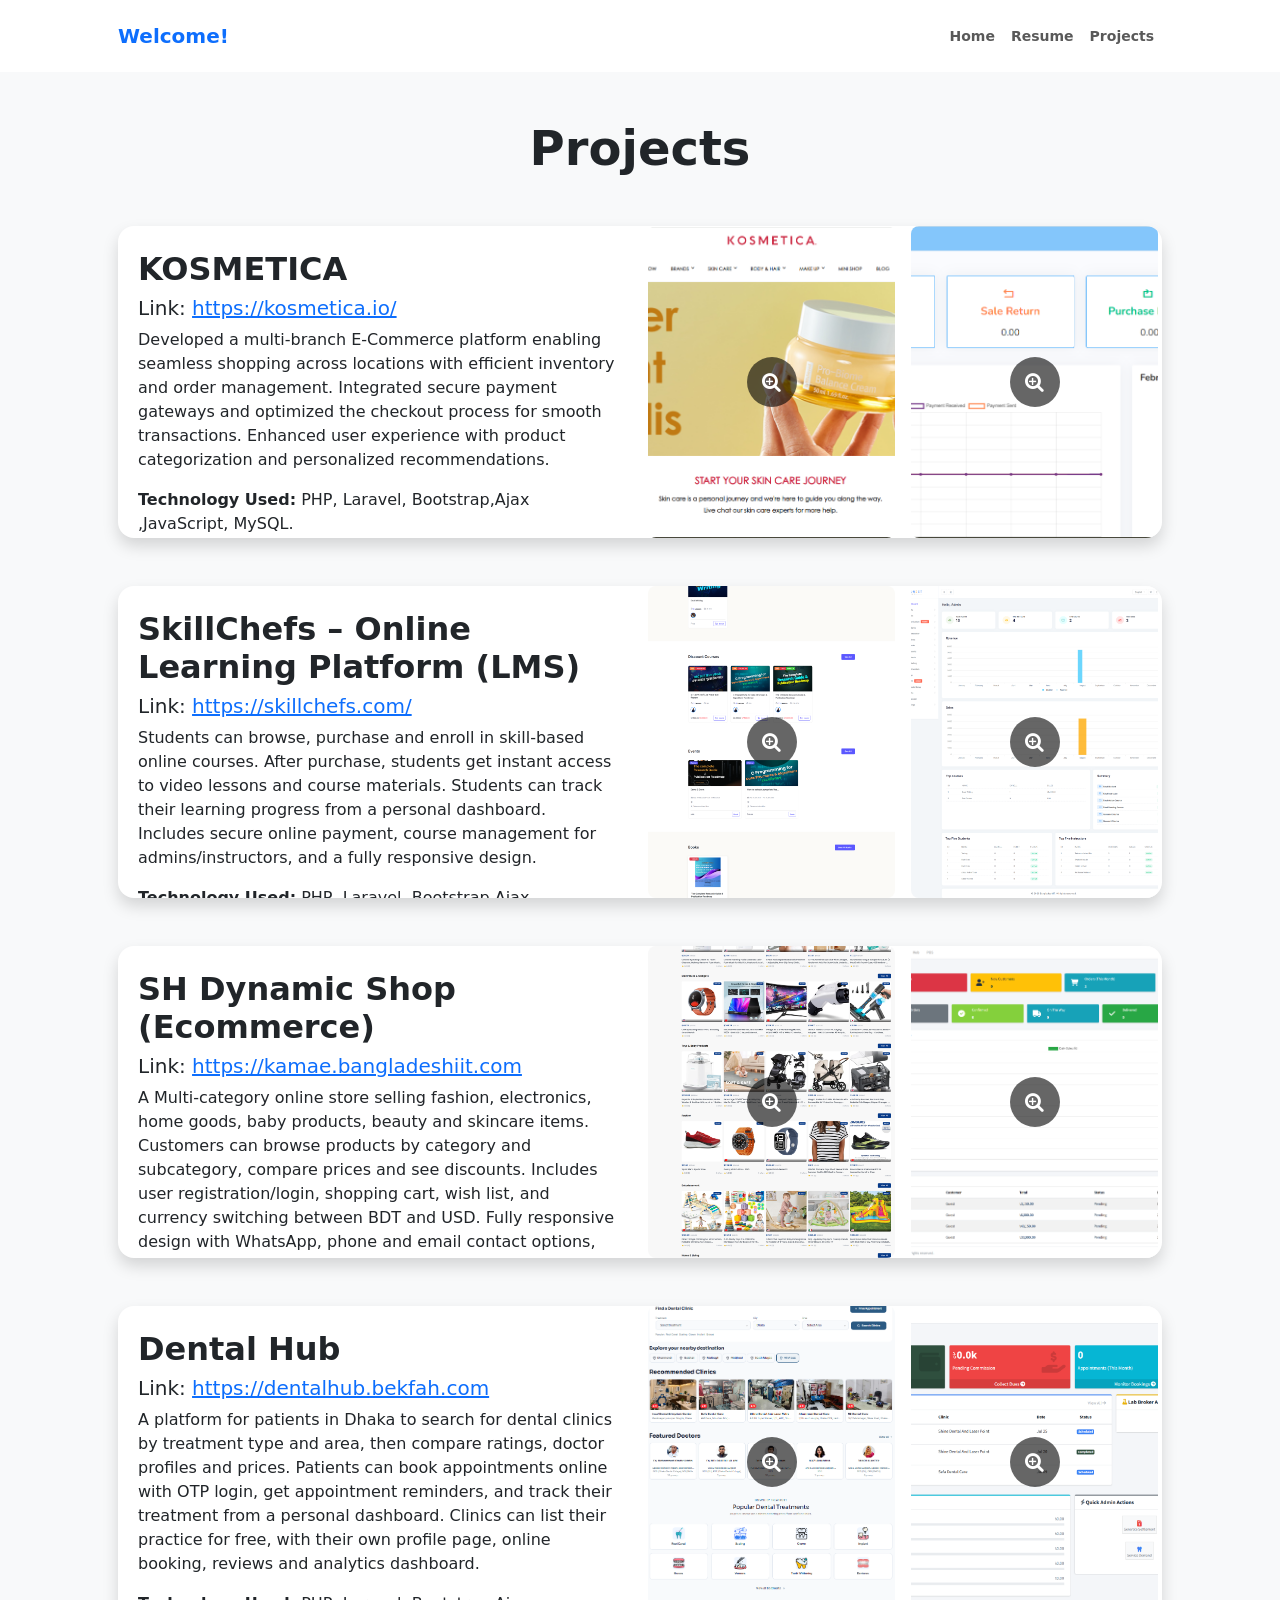
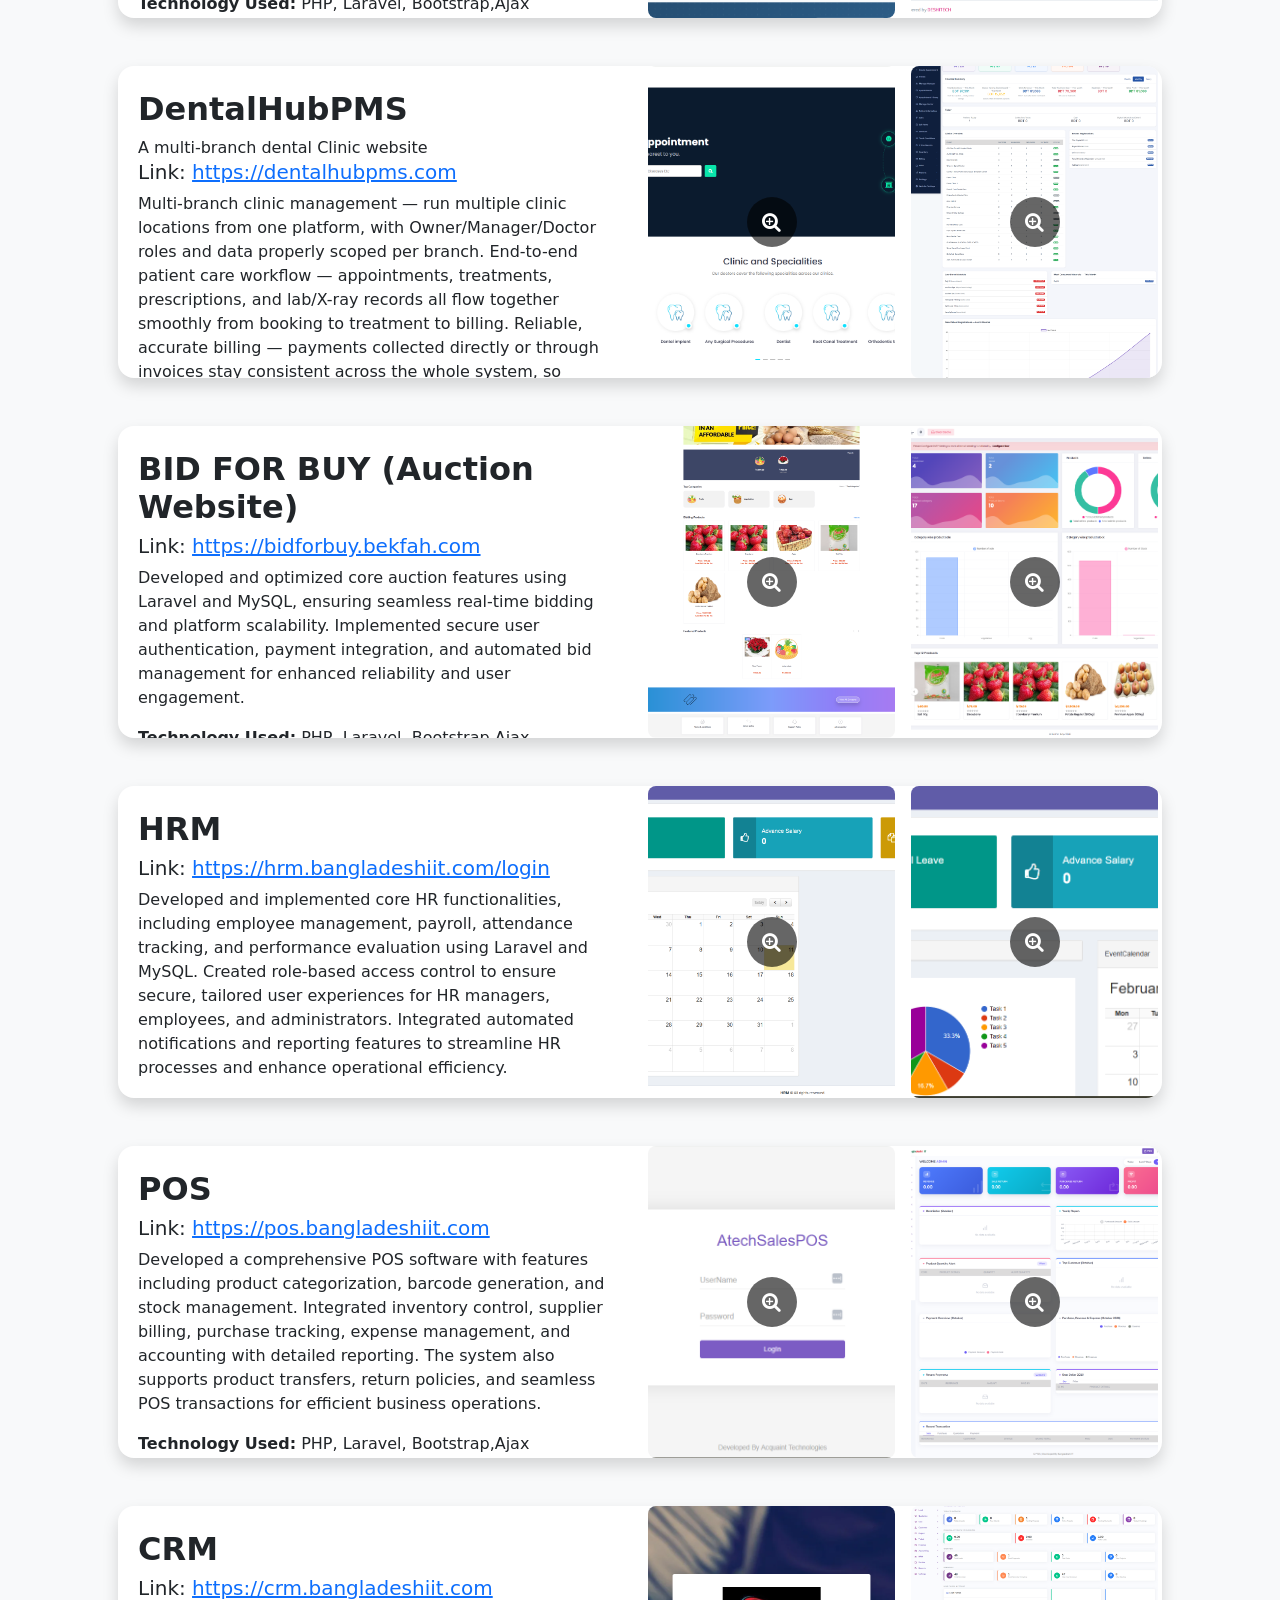
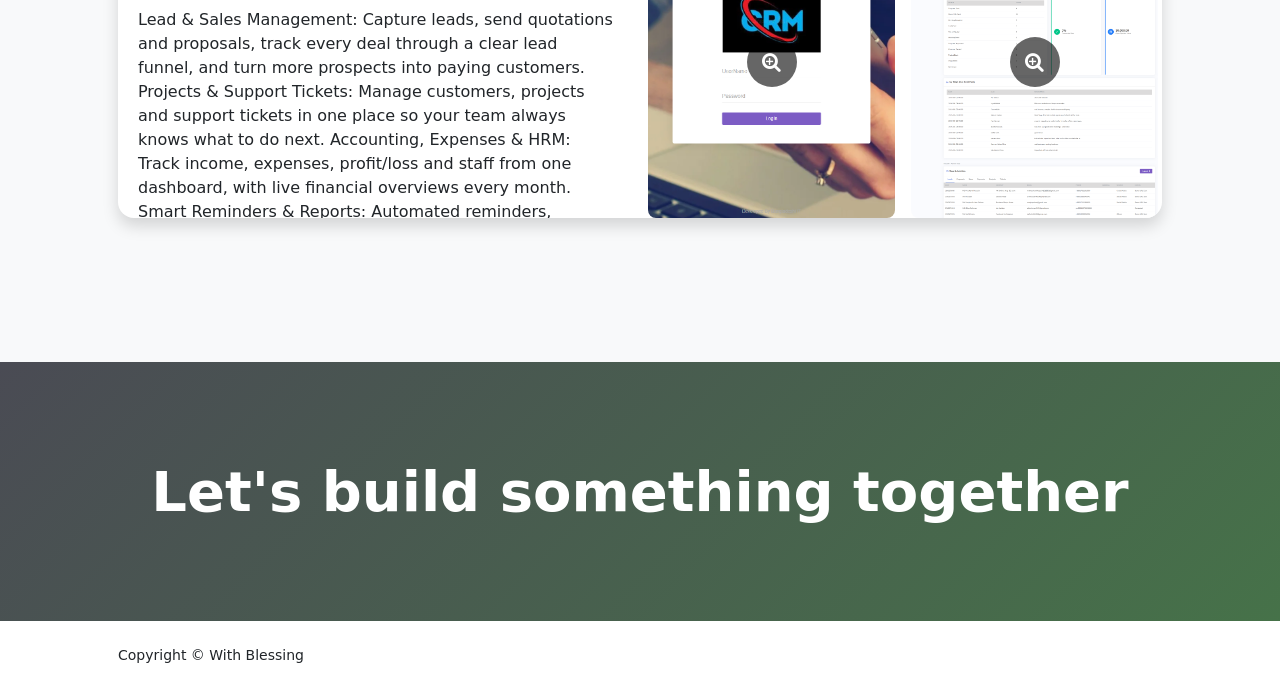
==== commit b3418c66: "Update projects: add new projects, fix preview icons, larger image preview Co-Authored-By: Claude Op" ====
--- a/projects.html
+++ b/projects.html
@@ -1,69 +1,94 @@
 <!DOCTYPE html>
 <html lang="en">
-    <head>
-        <meta charset="utf-8" />
-        <meta name="viewport" content="width=device-width, initial-scale=1, shrink-to-fit=no" />
-        <meta name="description" content="" />
-        <meta name="author" content="" />
-        <title>Portfolio - Md. Shamim Al-Deen</title>
-        <!-- Favicon-->
-        <link rel="icon" type="image/x-icon" href="assets/favicon.ico" />
-        <!-- Custom Google font-->
-        <link rel="preconnect" href="https://fonts.googleapis.com" />
-        <link rel="preconnect" href="https://fonts.gstatic.com" crossorigin />
-        <link href="https://fonts.googleapis.com/css2?family=Plus+Jakarta+Sans:wght@100;200;300;400;500;600;700;800;900&amp;display=swap" rel="stylesheet" />
-        <!-- Bootstrap icons-->
-        <link href="https://cdn.jsdelivr.net/npm/bootstrap-icons@1.8.1/font/bootstrap-icons.css" rel="stylesheet" />
-        <!-- Core theme CSS (includes Bootstrap)-->
-        <link href="css/styles.css" rel="stylesheet" />
-
-        <link rel="stylesheet" href="https://cdnjs.cloudflare.com/ajax/libs/font-awesome/4.7.0/css/font-awesome.min.css">
-
-        
-
-        <style>
-            .preview-icon {
-                position: absolute;
-                top: 50%;
-                left: 50%;
-                transform: translate(-50%, -50%);
-                background: rgba(0, 0, 0, 0.6);
-                color: #fff;
-                width: 50px;
-                height: 50px;
-                border-radius: 50%;
-                display: flex;
-                align-items: center;
-                justify-content: center;
-                font-size: 20px;
-                transition: 0.3s;
-                cursor: pointer;
-            }
-        
-            .position-relative:hover .preview-icon {
-                background: rgba(0, 0, 0, 0.8);
-                transform: translate(-50%, -50%) scale(1.1);
-            }
-        
-            a {
-                text-decoration: none;
-            }
-
-            @media (max-width: 768px) {
+
+<head>
+    <meta charset="utf-8" />
+    <meta name="viewport" content="width=device-width, initial-scale=1, shrink-to-fit=no" />
+    <meta name="description" content="" />
+    <meta name="author" content="" />
+    <title>Portfolio - Md. Shamim Al-Deen</title>
+    <!-- Favicon-->
+    <link rel="icon" type="image/x-icon" href="assets/favicon.ico" />
+    <!-- Custom Google font-->
+    <link rel="preconnect" href="https://fonts.googleapis.com" />
+    <link rel="preconnect" href="https://fonts.gstatic.com" crossorigin />
+    <link
+        href="https://fonts.googleapis.com/css2?family=Plus+Jakarta+Sans:wght@100;200;300;400;500;600;700;800;900&amp;display=swap"
+        rel="stylesheet" />
+    <!-- Bootstrap icons-->
+    <link href="https://cdn.jsdelivr.net/npm/bootstrap-icons@1.8.1/font/bootstrap-icons.css" rel="stylesheet" />
+    <!-- Core theme CSS (includes Bootstrap)-->
+    <link href="css/styles.css" rel="stylesheet" />
+
+    <link rel="stylesheet" href="https://cdnjs.cloudflare.com/ajax/libs/font-awesome/4.7.0/css/font-awesome.min.css">
+
+
+
+    <style>
+        .preview-icon {
+            position: absolute;
+            top: 50%;
+            left: 50%;
+            transform: translate(-50%, -50%);
+            background: rgba(0, 0, 0, 0.6);
+            color: #fff;
+            width: 50px;
+            height: 50px;
+            border-radius: 50%;
+            display: flex;
+            align-items: center;
+            justify-content: center;
+            font-size: 20px;
+            transition: 0.3s;
+            cursor: pointer;
+        }
+
+        .position-relative:hover .preview-icon {
+            background: rgba(0, 0, 0, 0.8);
+            transform: translate(-50%, -50%) scale(1.1);
+        }
+
+        a {
+            text-decoration: none;
+        }
+
+        /* large image preview: wide modal, height follows the image's aspect ratio */
+        .modal-dialog.image-preview-dialog {
+            max-width: min(1000px, 92vw);
+        }
+
+        .image-preview-dialog .modal-body {
+            padding: 0.5rem;
+        }
+
+        #modalImage {
+            width: 100%;
+            height: auto;
+        }
+
+        /* keep columns at the row's fixed height so tall screenshots don't push the icon out of view */
+        @media (min-width: 768px) {
+            .card-body > .row {
+                flex-wrap: nowrap;
+            }
+        }
+
+        @media (max-width: 768px) {
             .card-body {
                 padding: 0;
             }
-            
+
             .row {
                 height: auto;
             }
 
-            .col-md-6, .col-md-3 {
+            .col-md-6,
+            .col-md-3 {
                 width: 100% !important;
             }
 
             .col-md-6 {
-                padding: 20px;  
+                padding: 20px;
             }
 
             .col-md-3 {
@@ -79,68 +104,320 @@
                 object-fit: contain;
             }
         }
-
-        </style>
-    </head>
-    <body class="d-flex flex-column h-100 bg-light">
-        <main class="flex-shrink-0">
-
-            <!-- Navigation-->
-            <nav class="navbar navbar-expand-lg navbar-light bg-white py-3">
-                <div class="container px-5">
-                    <a class="navbar-brand" href="index.html"><span class="fw-bolder text-primary">Welcome!</span></a>
-                    <button class="navbar-toggler" type="button" data-bs-toggle="collapse" data-bs-target="#navbarSupportedContent"
-                        aria-controls="navbarSupportedContent" aria-expanded="false" aria-label="Toggle navigation"><span
-                            class="navbar-toggler-icon"></span></button>
-                    <div class="collapse navbar-collapse" id="navbarSupportedContent">
-                        <ul class="navbar-nav ms-auto mb-2 mb-lg-0 small fw-bolder">
-                            <li class="nav-item"><a class="nav-link" href="index.html">Home</a></li>
-                            <li class="nav-item"><a class="nav-link" href="resume.html">Resume</a></li>
-                            <li class="nav-item"><a class="nav-link" href="projects.html">Projects</a></li>
-                        </ul>
-                    </div>
+    </style>
+</head>
+
+<body class="d-flex flex-column h-100 bg-light">
+    <main class="flex-shrink-0">
+
+        <!-- Navigation-->
+        <nav class="navbar navbar-expand-lg navbar-light bg-white py-3">
+            <div class="container px-5">
+                <a class="navbar-brand" href="index.html"><span class="fw-bolder text-primary">Welcome!</span></a>
+                <button class="navbar-toggler" type="button" data-bs-toggle="collapse"
+                    data-bs-target="#navbarSupportedContent" aria-controls="navbarSupportedContent"
+                    aria-expanded="false" aria-label="Toggle navigation"><span
+                        class="navbar-toggler-icon"></span></button>
+                <div class="collapse navbar-collapse" id="navbarSupportedContent">
+                    <ul class="navbar-nav ms-auto mb-2 mb-lg-0 small fw-bolder">
+                        <li class="nav-item"><a class="nav-link" href="index.html">Home</a></li>
+                        <li class="nav-item"><a class="nav-link" href="resume.html">Resume</a></li>
+                        <li class="nav-item"><a class="nav-link" href="projects.html">Projects</a></li>
+                    </ul>
                 </div>
-            </nav>
-
-
-            <!-- Projects Section-->
-            <section class="py-5">
-                <div class="container px-5 mb-5">
-                    <div class="text-center mb-5">
-                        <h1 class="display-5 fw-bolder mb-0"><span class="text-gradient d-inline">Projects</span></h1>
-                    </div>
-                    <div class="row gx-5 justify-content-center">
-                        <div class="col-md-12">
-                           
+            </div>
+        </nav>
+
+
+        <!-- Projects Section-->
+        <section class="py-5">
+            <div class="container px-5 mb-5">
+                <div class="text-center mb-5">
+                    <h1 class="display-5 fw-bolder mb-0"><span class="text-gradient d-inline">Projects</span></h1>
+                </div>
+                <div class="row gx-5 justify-content-center">
+                    <div class="col-md-12">
+
+
+
+
                         <!-- project 1 -->
                         <div class="card overflow-hidden shadow rounded-4 border-0 mb-5">
                             <div class="card-body p-0 h-100">
                                 <div class="row align-items-stretch g-2" style="height: 20rem;">
                                     <!-- Content Section -->
                                     <div class="col-md-6 p-4 d-flex flex-column">
+                                        <h2 class="fw-bolder">KOSMETICA </h2>
+                                        <h5>Link: <a target="_blank"
+                                                href="https://kosmetica.io/">https://kosmetica.io/</a></h5>
+                                        <p> Developed a multi-branch E-Commerce platform enabling seamless shopping
+                                            across locations with efficient inventory and order management. Integrated
+                                            secure payment gateways and optimized the checkout process for smooth
+                                            transactions. Enhanced user experience with product categorization and
+                                            personalized recommendations.</p>
+                                        <p><b>Technology Used:</b> PHP, Laravel, Bootstrap,Ajax ,JavaScript, MySQL.</p>
+                                    </div>
+
+                                    <!-- Middle Image -->
+                                    <div class="col-md-3 px-2 position-relative">
+                                        <a href="#" data-bs-toggle="modal" data-bs-target="#imageModal"
+                                            data-bs-image="assets/project/kosmetica1.PNG" class="open-modal">
+                                            <img class="img-fluid w-100 h-100 clickable-image"
+                                                style="object-fit: cover; border-radius: 8px;"
+                                                src="assets/project/kosmetica1.PNG" alt="Project Image" />
+                                            <div class="preview-icon">
+                                                <i class="fa fa-search-plus"></i>
+                                            </div>
+                                        </a>
+                                    </div>
+
+                                    <!-- Right Image -->
+                                    <div class="col-md-3 px-2 position-relative">
+                                        <a href="#" data-bs-toggle="modal" data-bs-target="#imageModal"
+                                            data-bs-image="assets/project/kosmetica2.PNG" class="open-modal">
+                                            <img class="img-fluid w-100 h-100 clickable-image"
+                                                style="object-fit: cover; border-radius: 8px;"
+                                                src="assets/project/kosmetica2.PNG" alt="Project Image" />
+                                            <div class="preview-icon">
+                                                <i class="fa fa-search-plus"></i>
+                                            </div>
+                                        </a>
+                                    </div>
+                                </div>
+                            </div>
+                        </div>
+
+
+                        <!-- project 2 -->
+                        <div class="card overflow-hidden shadow rounded-4 border-0 mb-5">
+                            <div class="card-body p-0 h-100">
+                                <div class="row align-items-stretch g-2" style="height: 20rem;">
+                                    <!-- Content Section -->
+                                    <div class="col-md-6 p-4 d-flex flex-column">
+                                        <h2 class="fw-bolder">SkillChefs – Online Learning Platform (LMS) </h2>
+                                        <h5>Link: <a target="_blank"
+                                                href="https://skillchefs.com">https://skillchefs.com/</a></h5>
+                                        <p>Students can browse, purchase and enroll in skill-based online courses.
+                                            After purchase, students get instant access to video lessons and course
+                                            materials.
+                                            Students can track their learning progress from a personal dashboard.
+                                            Includes secure online payment, course management for admins/instructors,
+                                            and a fully responsive design.</p>
+                                        <p><b>Technology Used:</b> PHP, Laravel, Bootstrap,Ajax ,JavaScript, MySQL.</p>
+                                    </div>
+
+                                    <!-- Middle Image -->
+                                    <div class="col-md-3 px-2 position-relative">
+                                        <a href="#" data-bs-toggle="modal" data-bs-target="#imageModal"
+                                            data-bs-image="assets/project/skill1.png" class="open-modal">
+                                            <img class="img-fluid w-100 h-100 clickable-image"
+                                                style="object-fit: cover; border-radius: 8px;"
+                                                src="assets/project/skill1.png" alt="Project Image" />
+                                            <div class="preview-icon">
+                                                <i class="fa fa-search-plus"></i>
+                                            </div>
+                                        </a>
+                                    </div>
+
+                                    <!-- Right Image -->
+                                    <div class="col-md-3 px-2 position-relative">
+                                        <a href="#" data-bs-toggle="modal" data-bs-target="#imageModal"
+                                            data-bs-image="assets/project/skill2.PNG" class="open-modal">
+                                            <img class="img-fluid w-100 h-100 clickable-image"
+                                                style="object-fit: cover; border-radius: 8px;"
+                                                src="assets/project/skill2.PNG" alt="Project Image" />
+                                            <div class="preview-icon">
+                                                <i class="fa fa-search-plus"></i>
+                                            </div>
+                                        </a>
+                                    </div>
+                                </div>
+                            </div>
+                        </div>
+
+
+                        <!-- project 3 -->
+                        <div class="card overflow-hidden shadow rounded-4 border-0 mb-5">
+                            <div class="card-body p-0 h-100">
+                                <div class="row align-items-stretch g-2" style="height: 20rem;">
+                                    <!-- Content Section -->
+                                    <div class="col-md-6 p-4 d-flex flex-column">
+                                        <h2 class="fw-bolder">SH Dynamic Shop (Ecommerce) </h2>
+                                        <h5>Link: <a target="_blank"
+                                                     href="https://kamae.bangladeshiit.com">https://kamae.bangladeshiit.com</a>
+                                        </h5>
+                                        <p> A Multi-category online store selling fashion, electronics, home goods, baby products, beauty and skincare items.
+                                             Customers can browse products by category and subcategory, compare prices and see discounts.
+                                             Includes user registration/login, shopping cart, wish list, and currency switching between BDT and USD.
+                                             Fully responsive design with WhatsApp, phone and email contact options, plus FAQ, refund and privacy policy pages.</p>
+                                        <p> <b>Technology Used:</b> PHP, Laravel, Bootstrap,Ajax ,JavaScript, MySQL.</p>
+                                    </div>
+
+                                    <!-- Middle Image -->
+                                    <div class="col-md-3 px-2 position-relative">
+                                        <a href="#" data-bs-toggle="modal" data-bs-target="#imageModal"
+                                           data-bs-image="assets/project/kamae1.png" class="open-modal">
+                                            <img class="img-fluid w-100 h-100 clickable-image"
+                                                 style="object-fit: cover; border-radius: 8px;"
+                                                 src="assets/project/kamae1.png" alt="Project Image" />
+                                            <div class="preview-icon">
+                                                <i class="fa fa-search-plus"></i>
+                                            </div>
+                                        </a>
+                                    </div>
+
+                                    <!-- Right Image -->
+                                    <div class="col-md-3 px-2 position-relative">
+                                        <a href="#" data-bs-toggle="modal" data-bs-target="#imageModal"
+                                           data-bs-image="assets/project/kamae2.png" class="open-modal">
+                                            <img class="img-fluid w-100 h-100 clickable-image"
+                                                 style="object-fit: cover; border-radius: 8px;"
+                                                 src="assets/project/kamae2.png" alt="Project Image" />
+                                            <div class="preview-icon">
+                                                <i class="fa fa-search-plus"></i>
+                                            </div>
+                                        </a>
+                                    </div>
+                                </div>
+                            </div>
+                        </div>
+
+
+                        <!-- project 4 -->
+                        <div class="card overflow-hidden shadow rounded-4 border-0 mb-5">
+                            <div class="card-body p-0 h-100">
+                                <div class="row align-items-stretch g-2" style="height: 20rem;">
+                                    <!-- Content Section -->
+                                    <div class="col-md-6 p-4 d-flex flex-column">
+                                        <h2 class="fw-bolder">Dental Hub </h2>
+                                        <h5>Link: <a target="_blank"
+                                                     href="https://dentalhub.bekfah.com">https://dentalhub.bekfah.com</a>
+                                        </h5>
+                                        <p> A platform for patients in Dhaka to search for dental clinics by treatment type and area, then compare ratings, doctor
+                                            profiles and prices.
+                                             Patients can book appointments online with OTP login, get appointment reminders, and track their treatment from a
+                                            personal dashboard.
+                                            Clinics can list their practice for free, with their own profile page, online booking, reviews and analytics dashboard.</p>
+                                        <p> <b>Technology Used:</b> PHP, Laravel, Bootstrap,Ajax ,JavaScript, MySQL.</p>
+                                    </div>
+
+                                    <!-- Middle Image -->
+                                    <div class="col-md-3 px-2 position-relative">
+                                        <a href="#" data-bs-toggle="modal" data-bs-target="#imageModal"
+                                           data-bs-image="assets/project/dentalhub1.png" class="open-modal">
+                                            <img class="img-fluid w-100 h-100 clickable-image"
+                                                 style="object-fit: cover; border-radius: 8px;"
+                                                 src="assets/project/dentalhub1.png" alt="Project Image" />
+                                            <div class="preview-icon">
+                                                <i class="fa fa-search-plus"></i>
+                                            </div>
+                                        </a>
+                                    </div>
+
+                                    <!-- Right Image -->
+                                    <div class="col-md-3 px-2 position-relative">
+                                        <a href="#" data-bs-toggle="modal" data-bs-target="#imageModal"
+                                           data-bs-image="assets/project/dentalhub2.png" class="open-modal">
+                                            <img class="img-fluid w-100 h-100 clickable-image"
+                                                 style="object-fit: cover; border-radius: 8px;"
+                                                 src="assets/project/dentalhub2.png" alt="Project Image" />
+                                            <div class="preview-icon">
+                                                <i class="fa fa-search-plus"></i>
+                                            </div>
+                                        </a>
+                                    </div>
+                                </div>
+                            </div>
+                        </div>
+
+
+                        <!-- project 5 -->
+                        <div class="card overflow-hidden shadow rounded-4 border-0 mb-5">
+                            <div class="card-body p-0 h-100">
+                                <div class="row align-items-stretch g-2" style="height: 20rem;">
+                                    <!-- Content Section -->
+                                    <div class="col-md-6 p-4 d-flex flex-column">
+                                        <h2 class="fw-bolder">DentalHubPMS </h2>
+                                        <span>A multi-branch dental Clinic website</span>
+                                        <h5>Link: <a target="_blank"
+                                                     href="https://dentalhubpms.com">https://dentalhubpms.com</a>
+                                        </h5>
+                                        <p>Multi-branch clinic management — run multiple clinic locations from one platform, with Owner/Manager/Doctor
+                                            roles and data properly scoped per branch.
+                                             End-to-end patient care workflow — appointments, treatments, prescriptions, and lab/X-ray records all flow
+                                            together smoothly from booking to treatment to billing.
+                                             Reliable, accurate billing — payments collected directly or through invoices stay consistent across the whole
+                                            system, so revenue, dues, and doctor commissions are always trustworthy.</p>
+                                        <p> <b>Technology Used:</b> PHP, Laravel, Bootstrap,Ajax ,JavaScript, MySQL.</p>
+                                    </div>
+
+                                    <!-- Middle Image -->
+                                    <div class="col-md-3 px-2 position-relative">
+                                        <a href="#" data-bs-toggle="modal" data-bs-target="#imageModal"
+                                           data-bs-image="assets/project/dentalpms.png" class="open-modal">
+                                            <img class="img-fluid w-100 h-100 clickable-image"
+                                                 style="object-fit: cover; border-radius: 8px;"
+                                                 src="assets/project/dentalpms.png" alt="Project Image" />
+                                            <div class="preview-icon">
+                                                <i class="fa fa-search-plus"></i>
+                                            </div>
+                                        </a>
+                                    </div>
+
+                                    <!-- Right Image -->
+                                    <div class="col-md-3 px-2 position-relative">
+                                        <a href="#" data-bs-toggle="modal" data-bs-target="#imageModal"
+                                           data-bs-image="assets/project/dentalpms2.PNG" class="open-modal">
+                                            <img class="img-fluid w-100 h-100 clickable-image"
+                                                 style="object-fit: cover; border-radius: 8px;"
+                                                 src="assets/project/dentalpms2.png" alt="Project Image" />
+                                            <div class="preview-icon">
+                                                <i class="fa fa-search-plus"></i>
+                                            </div>
+                                        </a>
+                                    </div>
+                                </div>
+                            </div>
+                        </div>
+
+
+
+                        <!-- project 6 -->
+                        <div class="card overflow-hidden shadow rounded-4 border-0 mb-5">
+                            <div class="card-body p-0 h-100">
+                                <div class="row align-items-stretch g-2" style="height: 20rem;">
+                                    <!-- Content Section -->
+                                    <div class="col-md-6 p-4 d-flex flex-column">
                                         <h2 class="fw-bolder">BID FOR BUY (Auction Website) </h2>
-                                        <h5>Link: <a target="_blank" href="https://bid.ngiit.com/">https://bid.ngiit.com/</a></h5>
-                                        <p>Developed and optimized core auction features using Laravel and MySQL, ensuring seamless real-time bidding and platform scalability. Implemented secure user authentication, payment integration, and automated bid management for enhanced reliability and user engagement.</p>
+                                        <h5>Link: <a target="_blank"
+                                                href="https://bidforbuy.bekfah.com">https://bidforbuy.bekfah.com</a>
+                                        </h5>
+                                        <p>Developed and optimized core auction features using Laravel and MySQL,
+                                            ensuring seamless real-time bidding and platform scalability. Implemented
+                                            secure user authentication, payment integration, and automated bid
+                                            management for enhanced reliability and user engagement.</p>
                                         <p> <b>Technology Used:</b> PHP, Laravel, Bootstrap,Ajax ,JavaScript, MySQL.</p>
                                     </div>
-                        
-                                    <!-- Middle Image -->
-                                    <div class="col-md-3 px-2 position-relative">
-                                        <a href="#" data-bs-toggle="modal" data-bs-target="#imageModal" data-bs-image="assets/project/bid1.PNG"
-                                            class="open-modal">
-                                            <img class="img-fluid w-100 h-100 clickable-image" style="object-fit: cover; border-radius: 8px;"
+
+                                    <!-- Middle Image -->
+                                    <div class="col-md-3 px-2 position-relative">
+                                        <a href="#" data-bs-toggle="modal" data-bs-target="#imageModal"
+                                            data-bs-image="assets/project/bid1.PNG" class="open-modal">
+                                            <img class="img-fluid w-100 h-100 clickable-image"
+                                                style="object-fit: cover; border-radius: 8px;"
                                                 src="assets/project/bid1.PNG" alt="Project Image" />
                                             <div class="preview-icon">
                                                 <i class="fa fa-search-plus"></i>
                                             </div>
                                         </a>
                                     </div>
-                        
-                                    <!-- Right Image -->
-                                    <div class="col-md-3 px-2 position-relative">
-                                        <a href="#" data-bs-toggle="modal" data-bs-target="#imageModal" data-bs-image="assets/project/bid2.PNG"
-                                            class="open-modal">
-                                            <img class="img-fluid w-100 h-100 clickable-image" style="object-fit: cover; border-radius: 8px;"
+
+                                    <!-- Right Image -->
+                                    <div class="col-md-3 px-2 position-relative">
+                                        <a href="#" data-bs-toggle="modal" data-bs-target="#imageModal"
+                                            data-bs-image="assets/project/bid2.PNG" class="open-modal">
+                                            <img class="img-fluid w-100 h-100 clickable-image"
+                                                style="object-fit: cover; border-radius: 8px;"
                                                 src="assets/project/bid2.PNG" alt="Project Image" />
                                             <div class="preview-icon">
                                                 <i class="fa fa-search-plus"></i>
@@ -150,341 +427,159 @@
                                 </div>
                             </div>
                         </div>
-                        
-                        <!-- project 2 -->
-                            <div class="card overflow-hidden shadow rounded-4 border-0 mb-5">
-                                <div class="card-body p-0 h-100">
-                                    <div class="row align-items-stretch g-2" style="height: 20rem;">
-                                        <!-- Content Section -->
-                                        <div class="col-md-6 p-4 d-flex flex-column">
-                                            <h2 class="fw-bolder">KOSMETICA </h2>
-                                            <h5>Link: <a target="_blank" href="https://kosmetica.io/">https://kosmetica.io/</a></h5>
-                                            <p> Developed a multi-branch E-Commerce platform enabling seamless shopping across locations with efficient inventory and order management. Integrated secure payment gateways and optimized the checkout process for smooth transactions. Enhanced user experience with product categorization and personalized recommendations.</p>
-                                            <p><b>Technology Used:</b> PHP, Laravel, Bootstrap,Ajax ,JavaScript, MySQL.</p>
-                                        </div>
-
-                                        <!-- Middle Image -->
-                                        <div class="col-md-3 px-2 position-relative">
-                                            <a href="#" data-bs-toggle="modal" data-bs-target="#imageModal" data-bs-image="assets/project/kosmetica1.PNG"
-                                               class="open-modal">
-                                                <img class="img-fluid w-100 h-100 clickable-image" style="object-fit: cover; border-radius: 8px;"
-                                                     src="assets/project/kosmetica1.PNG" alt="Project Image" />
-                                                <div class="preview-icon">
-                                                    <i class="fa fa-search-plus"></i>
-                                                </div>
-                                            </a>
-                                        </div>
-
-                                        <!-- Right Image -->
-                                        <div class="col-md-3 px-2 position-relative">
-                                            <a href="#" data-bs-toggle="modal" data-bs-target="#imageModal" data-bs-image="assets/project/kosmetica2.PNG"
-                                               class="open-modal">
-                                                <img class="img-fluid w-100 h-100 clickable-image" style="object-fit: cover; border-radius: 8px;"
-                                                     src="assets/project/kosmetica2.PNG" alt="Project Image" />
-                                                <div class="preview-icon">
-                                                    <i class="fa fa-search-plus"></i>
-                                                </div>
-                                            </a>
-                                        </div>
-                                    </div>
-                                </div>
-                            </div>
-
-                        <!-- project 3 -->
-
-                            <div class="card overflow-hidden shadow rounded-4 border-0 mb-5">
-                                <div class="card-body p-0 h-100">
-                                    <div class="row align-items-stretch g-2" style="height: 20rem;">
-                                        <!-- Content Section -->
-                                        <div class="col-md-6 p-4 d-flex flex-column">
-                                            <h2 class="fw-bolder">HABIBI YA HABIBI</h2>
-                                            <h5>Link: <a target="_blank" href="https://habibiyahabibi.com/">https://habibiyahabibi.com/</a></h5>
-                                            <p> Developed and maintained a multi-vendor E-Commerce platform using Laravel and MySQL, enabling smooth transactions between sellers and buyers. Implemented vendor management features like product listings, order tracking, and payment integration to streamline operations. Optimized the platform's user experience, ensuring responsiveness, security, and scalability for both vendors and customers.</p>
-                                            <p><b>Technology Used:</b> Laravel, Bootstrap,Ajax ,JavaScript, MySQL.</p>
-                                        </div>
-
-                                        <!-- Middle Image -->
-                                        <div class="col-md-3 px-2 position-relative">
-                                            <a href="#" data-bs-toggle="modal" data-bs-target="#imageModal" data-bs-image="assets/project/habibi1.PNG"
-                                               class="open-modal">
-                                                <img class="img-fluid w-100 h-100 clickable-image" style="object-fit: cover; border-radius: 8px;"
-                                                     src="assets/project/habibi1.PNG" alt="Project Image" />
-                                                <div class="preview-icon">
-                                                    <i class="fa fa-search-plus"></i>
-                                                </div>
-                                            </a>
-                                        </div>
-
-                                        <!-- Right Image -->
-                                        <div class="col-md-3 px-2 position-relative">
-                                            <a href="#" data-bs-toggle="modal" data-bs-target="#imageModal" data-bs-image="assets/project/habibi2.PNG"
-                                               class="open-modal">
-                                                <img class="img-fluid w-100 h-100 clickable-image" style="object-fit: cover; border-radius: 8px;"
-                                                     src="assets/project/habibi2.PNG" alt="Project Image" />
-                                                <div class="preview-icon">
-                                                    <i class="fa fa-search-plus"></i>
-                                                </div>
-                                            </a>
-                                        </div>
-                                    </div>
-                                </div>
-                            </div>
-
-
-                        <!-- project 4 -->
-
-                            <div class="card overflow-hidden shadow rounded-4 border-0 mb-5">
-                                <div class="card-body p-0 h-100">
-                                    <div class="row align-items-stretch g-2" style="height: 20rem;">
-                                        <!-- Content Section -->
-                                        <div class="col-md-6 p-4 d-flex flex-column">
-                                            <h2 class="fw-bolder">HRM</h2>
-                                            <h5>Link: <a target="_blank" href="https://hr.polockinterior.com/login">https://hr.polockinterior.com/login</a></h5>
-                                            <p> Developed and implemented core HR functionalities, including employee management, payroll, attendance tracking, and performance evaluation using Laravel and MySQL. Created role-based access control to ensure secure, tailored user experiences for HR managers, employees, and administrators. Integrated automated notifications and reporting features to streamline HR processes and enhance operational efficiency.</p>
-                                            <p><b>Technology Used:</b> PHP, Laravel, Bootstrap,Ajax ,JavaScript, MySQL.</p>
-                                        </div>
-
-                                        <!-- Middle Image -->
-                                        <div class="col-md-3 px-2 position-relative">
-                                            <a href="#" data-bs-toggle="modal" data-bs-target="#imageModal" data-bs-image="assets/project/hrm1.PNG"
-                                               class="open-modal">
-                                                <img class="img-fluid w-100 h-100 clickable-image" style="object-fit: cover; border-radius: 8px;"
-                                                     src="assets/project/hrm1.PNG" alt="Project Image" />
-                                                <div class="preview-icon">
-                                                    <i class="fa fa-search-plus"></i>
-                                                </div>
-                                            </a>
-                                        </div>
-
-                                        <!-- Right Image -->
-                                        <div class="col-md-3 px-2 position-relative">
-                                            <a href="#" data-bs-toggle="modal" data-bs-target="#imageModal" data-bs-image="assets/project/hrm2.PNG"
-                                               class="open-modal">
-                                                <img class="img-fluid w-100 h-100 clickable-image" style="object-fit: cover; border-radius: 8px;"
-                                                     src="assets/project/hrm2.PNG" alt="Project Image" />
-                                                <div class="preview-icon">
-                                                    <i class="fa fa-search-plus"></i>
-                                                </div>
-                                            </a>
-                                        </div>
-                                    </div>
-                                </div>
-                            </div>
-
-
-
-                            <!-- project 5 -->
-
-                            <div class="card overflow-hidden shadow rounded-4 border-0 mb-5">
-                                <div class="card-body p-0 h-100">
-                                    <div class="row align-items-stretch g-2" style="height: 20rem;">
-                                        <!-- Content Section -->
-                                        <div class="col-md-6 p-4 d-flex flex-column">
-                                            <h2 class="fw-bolder">NEW AMAN ELECTRONICS </h2>
-                                            <h5>Link: <a target="_blank" href="https://myshop.polockinterior.com/admin">https://myshop.polockinterior.com/admin</a></h5>
-                                            <p>Developed a product sales platform with multiple categories to enhance the user experience for browsing and purchasing. Implemented an installment payment system, offering flexible payment options such as monthly, quarterly, or yearly installments. Integrated a powerful search feature, enabling users to easily find and filter products based on their preferences.</p>
-                                            <p><b>Technology Used:</b> PHP, Laravel, Bootstrap,Ajax ,JavaScript, MySQL.</p>
-                                        </div>
-
-                                        <!-- Middle Image -->
-                                        <div class="col-md-3 px-2 position-relative">
-                                            <a href="#" data-bs-toggle="modal" data-bs-target="#imageModal" data-bs-image="assets/project/shop1.PNG"
-                                               class="open-modal">
-                                                <img class="img-fluid w-100 h-100 clickable-image" style="object-fit: cover; border-radius: 8px;"
-                                                     src="assets/project/shop1.PNG" alt="Project Image" />
-                                                <div class="preview-icon">
-                                                    <i class="fa fa-search-plus"></i>
-                                                </div>
-                                            </a>
-                                        </div>
-
-                                        <!-- Right Image -->
-                                        <div class="col-md-3 px-2 position-relative">
-                                            <a href="#" data-bs-toggle="modal" data-bs-target="#imageModal" data-bs-image="assets/project/shop2.PNG"
-                                               class="open-modal">
-                                                <img class="img-fluid w-100 h-100 clickable-image" style="object-fit: cover; border-radius: 8px;"
-                                                     src="assets/project/shop2.PNG" alt="Project Image" />
-                                                <div class="preview-icon">
-                                                    <i class="fa fa-search-plus"></i>
-                                                </div>
-                                            </a>
-                                        </div>
-                                    </div>
-                                </div>
-                            </div>
-
-
-                        <!-- project 6 -->
-
-                            <div class="card overflow-hidden shadow rounded-4 border-0 mb-5">
-                                <div class="card-body p-0 h-100">
-                                    <div class="row align-items-stretch g-2" style="height: 20rem;">
-                                        <!-- Content Section -->
-                                        <div class="col-md-6 p-4 d-flex flex-column">
-                                            <h2 class="fw-bolder">POS </h2>
-                                            <h5>Link: <a target="_blank" href="https://pos.polockinterior.com/">https://pos.polockinterior.com/</a></h5>
-                                            <p>Developed a comprehensive POS software with features including product categorization, barcode generation, and stock management. Integrated inventory control, supplier billing, purchase tracking, expense management, and accounting with detailed reporting. The system also supports product transfers, return policies, and seamless POS transactions for efficient business operations.</p>
-                                            <p><b>Technology Used:</b> PHP, Laravel, Bootstrap,Ajax ,JavaScript, MySQL.</p>
-                                        </div>
-
-                                        <!-- Middle Image -->
-                                        <div class="col-md-3 px-2 position-relative">
-                                            <a href="#" data-bs-toggle="modal" data-bs-target="#imageModal" data-bs-image="assets/project/pos1.PNG"
-                                               class="open-modal">
-                                                <img class="img-fluid w-100 h-100 clickable-image" style="object-fit: cover; border-radius: 8px;"
-                                                     src="assets/project/pos1.PNG" alt="Project Image" />
-                                                <div class="preview-icon">
-                                                    <i class="fa fa-search-plus"></i>
-                                                </div>
-                                            </a>
-                                        </div>
-
-                                        <!-- Right Image -->
-                                        <div class="col-md-3 px-2 position-relative">
-                                            <a href="#" data-bs-toggle="modal" data-bs-target="#imageModal" data-bs-image="assets/project/pos2.PNG"
-                                               class="open-modal">
-                                                <img class="img-fluid w-100 h-100 clickable-image" style="object-fit: cover; border-radius: 8px;"
-                                                     src="assets/project/pos2.PNG" alt="Project Image" />
-                                                <div class="preview-icon">
-                                                    <i class="fa fa-search-plus"></i>
-                                                </div>
-                                            </a>
-                                        </div>
-                                    </div>
-                                </div>
-                            </div>
 
                         <!-- project 7 -->
-                            <div class="card overflow-hidden shadow rounded-4 border-0 mb-5">
-                                <div class="card-body p-0 h-100">
-                                    <div class="row align-items-stretch g-2" style="height: 20rem;">
-                                        <!-- Content Section -->
-                                        <div class="col-md-6 p-4 d-flex flex-column">
-                                            <h2 class="fw-bolder">POS (Laravel + React)</h2>
-                                            <h5>Link: <a target="_blank" href="https://pos.polockinterior.com/">https://pos.polockinterior.com/</a></h5>
-                                            <p>Developed a comprehensive POS software with features including product categorization, barcode generation, stock and inventory management, shop-wise stock and sales reporting. Integrated supplier management and seamless POS operations for efficient retail management.</p>
-                                            <p><b>Technology Used:</b> React Js, Laravel(api), Bootstrap,Ajax ,JavaScript, MySQL.</p>
-                                        </div>
-
-                                        <!-- Middle Image -->
-                                        <div class="col-md-3 px-2 position-relative">
-                                            <a href="#" data-bs-toggle="modal" data-bs-target="#imageModal" data-bs-image="assets/project/fasion1.PNG"
-                                               class="open-modal">
-                                                <img class="img-fluid w-100 h-100 clickable-image" style="object-fit: cover; border-radius: 8px;"
-                                                     src="assets/project/fasion1.PNG" alt="Project Image" />
-                                                <div class="preview-icon">
-                                                    <i class="fa fa-search-plus"></i>
-                                                </div>
-                                            </a>
-                                        </div>
-
-                                        <!-- Right Image -->
-                                        <div class="col-md-3 px-2 position-relative">
-                                            <a href="#" data-bs-toggle="modal" data-bs-target="#imageModal" data-bs-image="assets/project/fasion2.PNG"
-                                               class="open-modal">
-                                                <img class="img-fluid w-100 h-100 clickable-image" style="object-fit: cover; border-radius: 8px;"
-                                                     src="assets/project/fasion2.PNG" alt="Project Image" />
-                                                <div class="preview-icon">
-                                                    <i class="fa fa-search-plus"></i>
-                                                </div>
-                                            </a>
-                                        </div>
-                                    </div>
-                                </div>
-                            </div>
+
+                        <div class="card overflow-hidden shadow rounded-4 border-0 mb-5">
+                            <div class="card-body p-0 h-100">
+                                <div class="row align-items-stretch g-2" style="height: 20rem;">
+                                    <!-- Content Section -->
+                                    <div class="col-md-6 p-4 d-flex flex-column">
+                                        <h2 class="fw-bolder">HRM</h2>
+                                        <h5>Link: <a target="_blank"
+                                                href="https://hrm.bangladeshiit.com/login">https://hrm.bangladeshiit.com/login</a>
+                                        </h5>
+                                        <p> Developed and implemented core HR functionalities, including employee
+                                            management, payroll, attendance tracking, and performance evaluation using
+                                            Laravel and MySQL. Created role-based access control to ensure secure,
+                                            tailored user experiences for HR managers, employees, and administrators.
+                                            Integrated automated notifications and reporting features to streamline HR
+                                            processes and enhance operational efficiency.</p>
+                                        <p><b>Technology Used:</b> PHP, Laravel, Bootstrap,Ajax ,JavaScript, MySQL.</p>
+                                    </div>
+
+                                    <!-- Middle Image -->
+                                    <div class="col-md-3 px-2 position-relative">
+                                        <a href="#" data-bs-toggle="modal" data-bs-target="#imageModal"
+                                            data-bs-image="assets/project/hrm1.PNG" class="open-modal">
+                                            <img class="img-fluid w-100 h-100 clickable-image"
+                                                style="object-fit: cover; border-radius: 8px;"
+                                                src="assets/project/hrm1.PNG" alt="Project Image" />
+                                            <div class="preview-icon">
+                                                <i class="fa fa-search-plus"></i>
+                                            </div>
+                                        </a>
+                                    </div>
+
+                                    <!-- Right Image -->
+                                    <div class="col-md-3 px-2 position-relative">
+                                        <a href="#" data-bs-toggle="modal" data-bs-target="#imageModal"
+                                            data-bs-image="assets/project/hrm2.PNG" class="open-modal">
+                                            <img class="img-fluid w-100 h-100 clickable-image"
+                                                style="object-fit: cover; border-radius: 8px;"
+                                                src="assets/project/hrm2.PNG" alt="Project Image" />
+                                            <div class="preview-icon">
+                                                <i class="fa fa-search-plus"></i>
+                                            </div>
+                                        </a>
+                                    </div>
+                                </div>
+                            </div>
+                        </div>
 
                         <!-- project 8 -->
-                            <div class="card overflow-hidden shadow rounded-4 border-0 mb-5">
-                                <div class="card-body p-0 h-100">
-                                    <div class="row align-items-stretch g-2" style="height: 20rem;">
-                                        <!-- Content Section -->
-                                        <div class="col-md-6 p-4 d-flex flex-column">
-                                            <h2 class="fw-bolder">E-Call</h2>
-                                            <h5>Link(Frontent): <a target="_blank" href="https://github.com/Al-Deen/ecall-frontent">https://github.com/Al-Deen/ecall-frontent</a></h5>
-                                            <h5>Link(Admin): <a target="_blank" href="https://github.com/Al-Deen/ecall-admin">https://github.com/Al-Deen/ecall-admin</a></h5>
-                                            <p>Developed and maintained a robust E-Call online doctor-patient appointment system using Node.js and .NET. Implemented secure authentication, real-time consultation features, appointment scheduling, and patient record management modules to enhance healthcare accessibility and efficiency.</p>
-                                            <p> <b>Technology Used:</b> Node Js, .NET(api),Bootstrap,Ajax ,JavaScript.</p>
-                                        </div>
-
-                                        <!-- Middle Image -->
-                                        <div class="col-md-3 px-2 position-relative">
-                                            <a href="#" data-bs-toggle="modal" data-bs-target="#imageModal" data-bs-image="assets/project/ecall1.PNG"
-                                               class="open-modal">
-                                                <img class="img-fluid w-100 h-100 clickable-image" style="object-fit: cover; border-radius: 8px;"
-                                                     src="assets/project/ecall1.PNG" alt="Project Image" />
-                                                <div class="preview-icon">
-                                                    <i class="fa fa-search-plus"></i>
-                                                </div>
-                                            </a>
-                                        </div>
-
-                                        <!-- Right Image -->
-                                        <div class="col-md-3 px-2 position-relative">
-                                            <a href="#" data-bs-toggle="modal" data-bs-target="#imageModal" data-bs-image="assets/project/ecall2.PNG"
-                                               class="open-modal">
-                                                <img class="img-fluid w-100 h-100 clickable-image" style="object-fit: cover; border-radius: 8px;"
-                                                     src="assets/project/ecall2.PNG" alt="Project Image" />
-                                                <div class="preview-icon">
-                                                    <i class="fa fa-search-plus"></i>
-                                                </div>
-                                            </a>
-                                        </div>
-                                    </div>
-                                </div>
-                            </div>
-
+                        <div class="card overflow-hidden shadow rounded-4 border-0 mb-5">
+                            <div class="card-body p-0 h-100">
+                                <div class="row align-items-stretch g-2" style="height: 20rem;">
+                                    <!-- Content Section -->
+                                    <div class="col-md-6 p-4 d-flex flex-column">
+                                        <h2 class="fw-bolder">POS </h2>
+                                        <h5>Link: <a target="_blank"
+                                                href="https://pos.bangladeshiit.com">https://pos.bangladeshiit.com</a>
+                                        </h5>
+                                        <p>Developed a comprehensive POS software with features including product
+                                            categorization, barcode generation, and stock management. Integrated
+                                            inventory control, supplier billing, purchase tracking, expense management,
+                                            and accounting with detailed reporting. The system also supports product
+                                            transfers, return policies, and seamless POS transactions for efficient
+                                            business operations.</p>
+                                        <p><b>Technology Used:</b> PHP, Laravel, Bootstrap,Ajax ,JavaScript, MySQL.</p>
+                                    </div>
+
+                                    <!-- Middle Image -->
+                                    <div class="col-md-3 px-2 position-relative">
+                                        <a href="#" data-bs-toggle="modal" data-bs-target="#imageModal"
+                                            data-bs-image="assets/project/pos1.PNG" class="open-modal">
+                                            <img class="img-fluid w-100 h-100 clickable-image"
+                                                style="object-fit: cover; border-radius: 8px;"
+                                                src="assets/project/pos1.PNG" alt="Project Image" />
+                                            <div class="preview-icon">
+                                                <i class="fa fa-search-plus"></i>
+                                            </div>
+                                        </a>
+                                    </div>
+
+                                    <!-- Right Image -->
+                                    <div class="col-md-3 px-2 position-relative">
+                                        <a href="#" data-bs-toggle="modal" data-bs-target="#imageModal"
+                                            data-bs-image="assets/project/pos2.PNG" class="open-modal">
+                                            <img class="img-fluid w-100 h-100 clickable-image"
+                                                style="object-fit: cover; border-radius: 8px;"
+                                                src="assets/project/pos2.PNG" alt="Project Image" />
+                                            <div class="preview-icon">
+                                                <i class="fa fa-search-plus"></i>
+                                            </div>
+                                        </a>
+                                    </div>
+                                </div>
+                            </div>
+                        </div>
 
                         <!-- project 9 -->
-
-                            <div class="card overflow-hidden shadow rounded-4 border-0 mb-5">
-                                <div class="card-body p-0 h-100">
-                                    <div class="row align-items-stretch g-2" style="height: 20rem;">
-                                        <!-- Content Section -->
-                                        <div class="col-md-6 p-4 d-flex flex-column">
-                                            <h2 class="fw-bolder">S N Travels & Tours</h2>
-                                            <h5>Link: <a target="_blank" href="https://sn.polockinterior.com/">https://sn.polockinterior.com/</a></h5>
-                                            <p>Developed a comprehensive tour booking platform using Laravel and MySQL, enabling users to browse, book, and manage travel packages. Implemented a dynamic search and filter system for easy tour selection based on destination, dates, and budget. Designed a user-friendly admin panel to manage packages, bookings, and itineraries, streamlining backend operations.</p>
-                                            <p> <b>Technology Used:</b>Laravel, Bootstrap,Ajax ,JavaScript, MySQL.</p>
-                                        </div>
-
-                                        <!-- Middle Image -->
-                                        <div class="col-md-3 px-2 position-relative">
-                                            <a href="#" data-bs-toggle="modal" data-bs-target="#imageModal" data-bs-image="assets/project/sn1.PNG"
-                                               class="open-modal">
-                                                <img class="img-fluid w-100 h-100 clickable-image" style="object-fit: cover; border-radius: 8px;"
-                                                     src="assets/project/sn1.PNG" alt="Project Image" />
-                                                <div class="preview-icon">
-                                                    <i class="fa fa-search-plus"></i>
-                                                </div>
-                                            </a>
-                                        </div>
-
-                                        <!-- Right Image -->
-                                        <div class="col-md-3 px-2 position-relative">
-                                            <a href="#" data-bs-toggle="modal" data-bs-target="#imageModal" data-bs-image="assets/project/sn2.PNG"
-                                               class="open-modal">
-                                                <img class="img-fluid w-100 h-100 clickable-image" style="object-fit: cover; border-radius: 8px;"
-                                                     src="assets/project/sn2.PNG" alt="Project Image" />
-                                                <div class="preview-icon">
-                                                    <i class="fa fa-search-plus"></i>
-                                                </div>
-                                            </a>
-                                        </div>
-                                    </div>
-                                </div>
-                            </div>
-
-
-                        <!-- project 10 -->
-
-
+                        <div class="card overflow-hidden shadow rounded-4 border-0 mb-5">
+                            <div class="card-body p-0 h-100">
+                                <div class="row align-items-stretch g-2" style="height: 20rem;">
+                                    <!-- Content Section -->
+                                    <div class="col-md-6 p-4 d-flex flex-column">
+                                        <h2 class="fw-bolder">CRM</h2>
+                                        <h5>Link: <a target="_blank"
+                                                href="https://crm.bangladeshiit.com">https://crm.bangladeshiit.com</a>
+                                        </h5>
+                                        <p>Lead & Sales Management: Capture leads, send quotations and proposals, track every deal through a clear lead funnel, and turn more prospects into paying customers.
+                                            Projects & Support Tickets: Manage customers, projects and support tickets in one place so your team always knows what to do next.
+                                            Accounting, Expenses & HRM: Track income, expenses, profit/loss and staff from one dashboard, with live financial overviews every month.
+                                            Smart Reminders & Reports: Automated reminders, meeting tracking and detailed reports keep every follow-up on time and every decision based on data</p>
+                                        <p><b>Technology Used:</b> React Js, Laravel(api), Bootstrap,Ajax ,JavaScript,
+                                            MySQL.</p>
+                                    </div>
+
+                                    <!-- Middle Image -->
+                                    <div class="col-md-3 px-2 position-relative">
+                                        <a href="#" data-bs-toggle="modal" data-bs-target="#imageModal"
+                                            data-bs-image="assets/project/crm.png" class="open-modal">
+                                            <img class="img-fluid w-100 h-100 clickable-image"
+                                                style="object-fit: cover; border-radius: 8px;"
+                                                src="assets/project/crm.png" alt="Project Image" />
+                                            <div class="preview-icon">
+                                                <i class="fa fa-search-plus"></i>
+                                            </div>
+                                        </a>
+                                    </div>
+
+                                    <!-- Right Image -->
+                                    <div class="col-md-3 px-2 position-relative">
+                                        <a href="#" data-bs-toggle="modal" data-bs-target="#imageModal"
+                                            data-bs-image="assets/project/crm2.png" class="open-modal">
+                                            <img class="img-fluid w-100 h-100 clickable-image"
+                                                style="object-fit: cover; border-radius: 8px;"
+                                                src="assets/project/crm2.png" alt="Project Image" />
+                                            <div class="preview-icon">
+                                                <i class="fa fa-search-plus"></i>
+                                            </div>
+                                        </a>
+                                    </div>
+                                </div>
+                            </div>
+                        </div>
                         <!-- Image display Modal -->
-                        <div class="modal fade" id="imageModal" tabindex="-1" aria-labelledby="imageModalLabel" aria-hidden="true">
-                            <div class="modal-dialog modal-dialog-centered" >
+                        <div class="modal fade" id="imageModal" tabindex="-1" aria-labelledby="imageModalLabel"
+                            aria-hidden="true">
+                            <div class="modal-dialog modal-dialog-centered image-preview-dialog">
                                 <div class="modal-content">
                                     <div class="modal-header">
                                         <h5 class="modal-title">Image Preview</h5>
-                                        <button type="button" class="btn-close" data-bs-dismiss="modal" aria-label="Close"></button>
+                                        <button type="button" class="btn-close" data-bs-dismiss="modal"
+                                            aria-label="Close"></button>
                                     </div>
                                     <div class="modal-body text-center">
                                         <img id="modalImage" class="img-fluid" src="" alt="Expanded Image">
@@ -497,57 +592,60 @@
 
 
 
-                            
-                        </div>
+
                     </div>
                 </div>
-            </section>
-
-
-            <!-- Call to action section-->
-            <section class="py-5 bg-gradient-primary-to-secondary text-white">
-                <div class="container px-5 my-5">
-                    <div class="text-center">
-                        <h2 class="display-4 fw-bolder mb-4">Let's build something together</h2>
-                    </div>
-                </div>
-            </section>
-        </main>
-        <!-- Footer-->
-        <footer class="bg-white py-4 mt-auto">
-            <div class="container px-5">
-                <div class="row align-items-center justify-content-between flex-column flex-sm-row">
-                    <div class="col-auto"><div class="small m-0">Copyright &copy; With Blessing</div></div>
+            </div>
+        </section>
+
+
+        <!-- Call to action section-->
+        <section class="py-5 bg-gradient-primary-to-secondary text-white">
+            <div class="container px-5 my-5">
+                <div class="text-center">
+                    <h2 class="display-4 fw-bolder mb-4">Let's build something together</h2>
                 </div>
             </div>
-        </footer>
-        <!-- Bootstrap core JS-->
-        <script src="https://cdn.jsdelivr.net/npm/bootstrap@5.2.3/dist/js/bootstrap.bundle.min.js"></script>
-        <!-- Core theme JS-->
-        <script src="js/scripts.js"></script>
-
-        <!-- project display -->
-        <!-- Bootstrap JS (Required for modal functionality) -->
-        <script>
-            document.addEventListener("DOMContentLoaded", function () {
-                document.querySelectorAll(".open-modal").forEach(function (element) {
-                    element.addEventListener("click", function () {
-                        var imageUrl = this.getAttribute("data-bs-image");
-                        document.getElementById("modalImage").src = imageUrl;
-                    });
+        </section>
+    </main>
+    <!-- Footer-->
+    <footer class="bg-white py-4 mt-auto">
+        <div class="container px-5">
+            <div class="row align-items-center justify-content-between flex-column flex-sm-row">
+                <div class="col-auto">
+                    <div class="small m-0">Copyright &copy; With Blessing</div>
+                </div>
+            </div>
+        </div>
+    </footer>
+    <!-- Bootstrap core JS-->
+    <script src="https://cdn.jsdelivr.net/npm/bootstrap@5.2.3/dist/js/bootstrap.bundle.min.js"></script>
+    <!-- Core theme JS-->
+    <script src="js/scripts.js"></script>
+
+    <!-- project display -->
+    <!-- Bootstrap JS (Required for modal functionality) -->
+    <script>
+        document.addEventListener("DOMContentLoaded", function () {
+            document.querySelectorAll(".open-modal").forEach(function (element) {
+                element.addEventListener("click", function () {
+                    var imageUrl = this.getAttribute("data-bs-image");
+                    document.getElementById("modalImage").src = imageUrl;
                 });
             });
-        </script>
-        
-        <!-- Bootstrap CSS & JS (Make sure you include Bootstrap in your project) -->
-        <link href="https://cdn.jsdelivr.net/npm/bootstrap@5.3.0/dist/css/bootstrap.min.css" rel="stylesheet">
-        <script src="https://cdn.jsdelivr.net/npm/bootstrap@5.3.0/dist/js/bootstrap.bundle.min.js"></script>
-        <script src="https://kit.fontawesome.com/YOUR_KIT_CODE.js" crossorigin="anonymous"></script>
-
-
-
-
-
-
-    </body>
-</html>
+        });
+    </script>
+
+    <!-- Bootstrap CSS & JS (Make sure you include Bootstrap in your project) -->
+    <link href="https://cdn.jsdelivr.net/npm/bootstrap@5.3.0/dist/css/bootstrap.min.css" rel="stylesheet">
+    <script src="https://cdn.jsdelivr.net/npm/bootstrap@5.3.0/dist/js/bootstrap.bundle.min.js"></script>
+    <script src="https://kit.fontawesome.com/YOUR_KIT_CODE.js" crossorigin="anonymous"></script>
+
+
+
+
+
+
+</body>
+
+</html>
